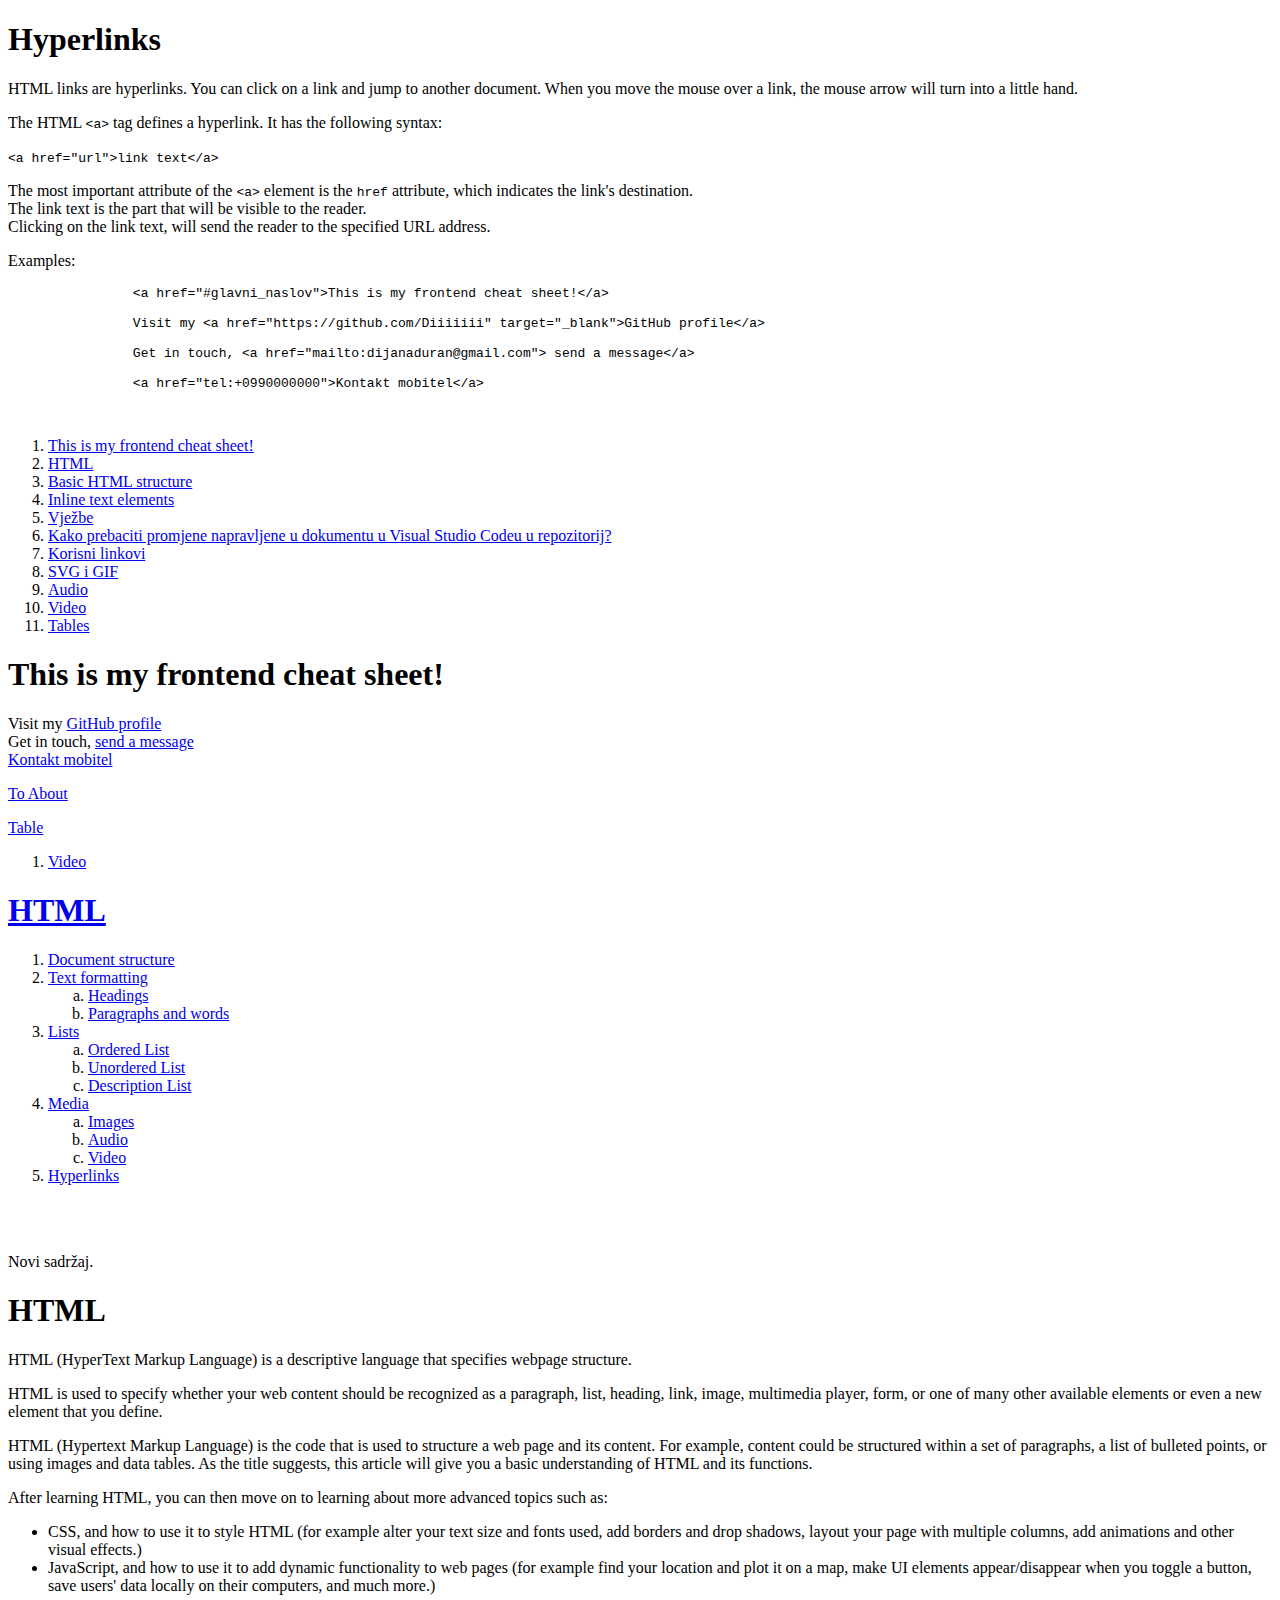
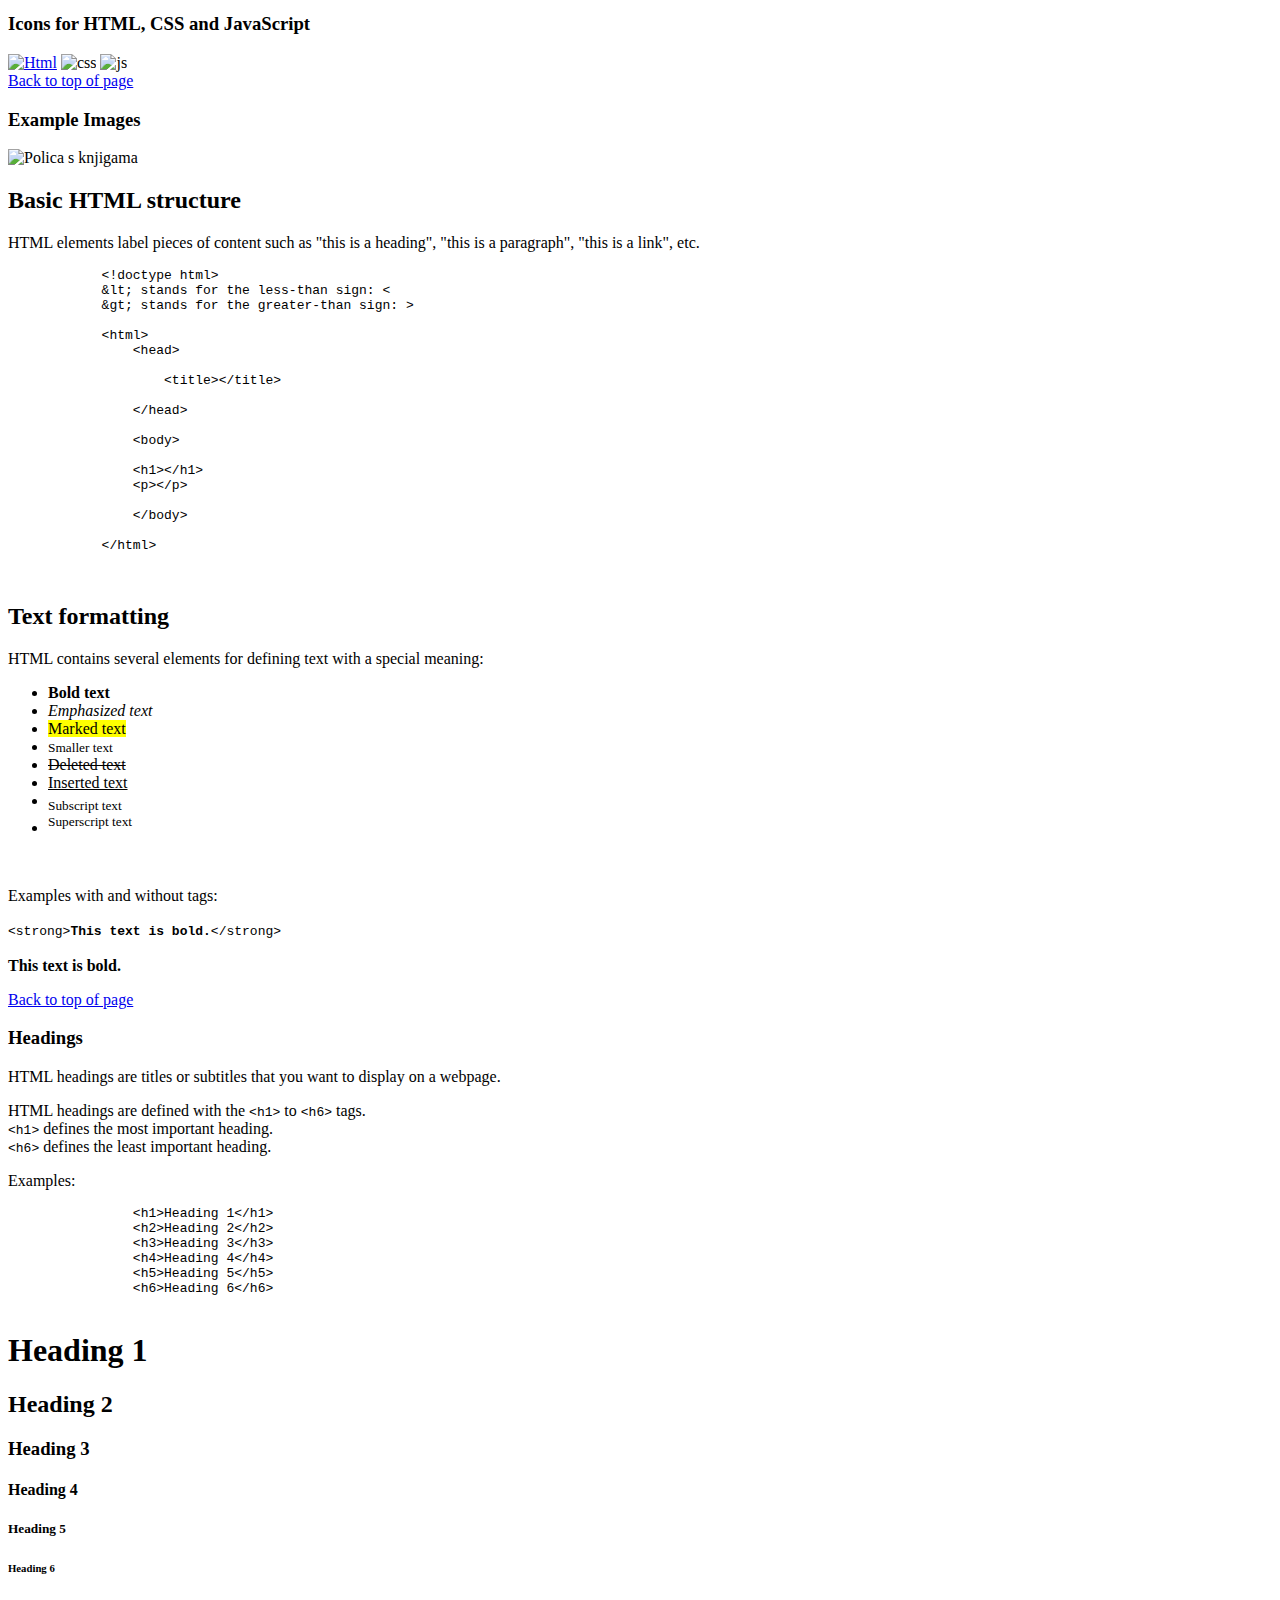
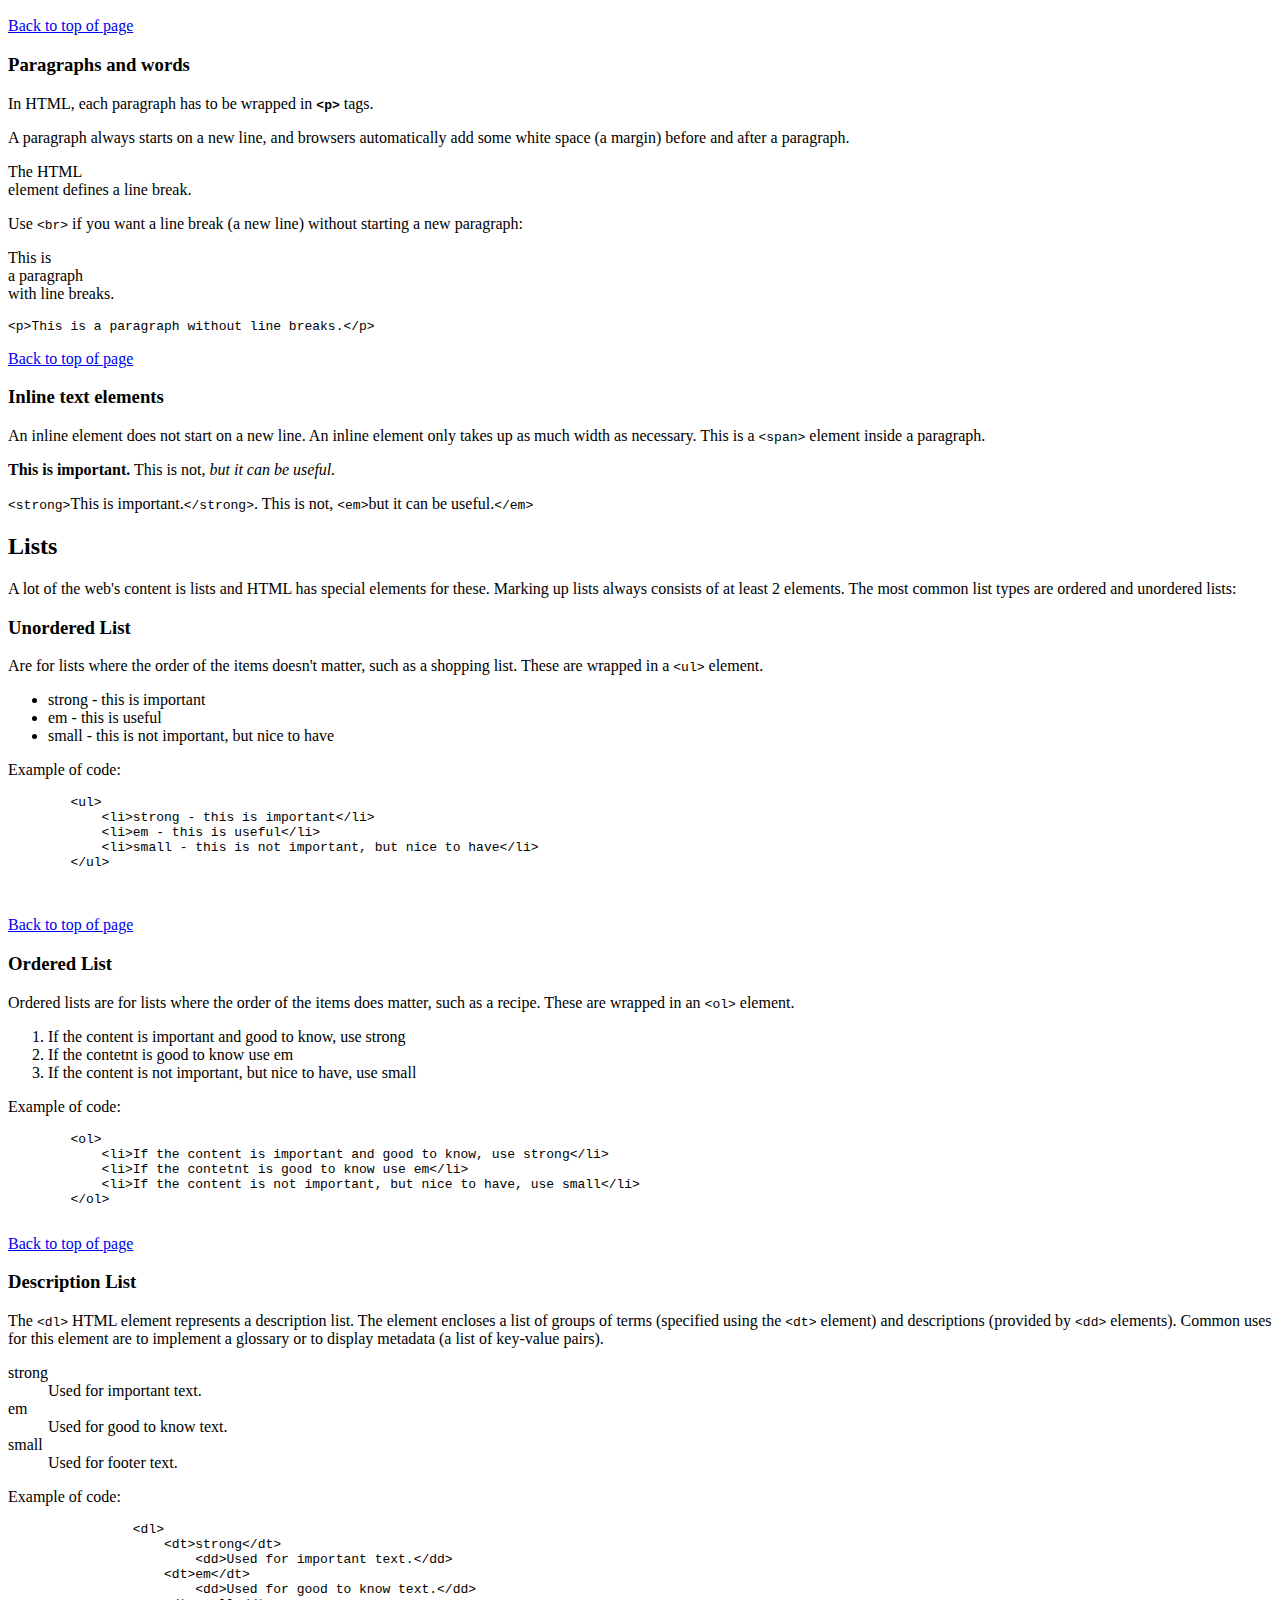
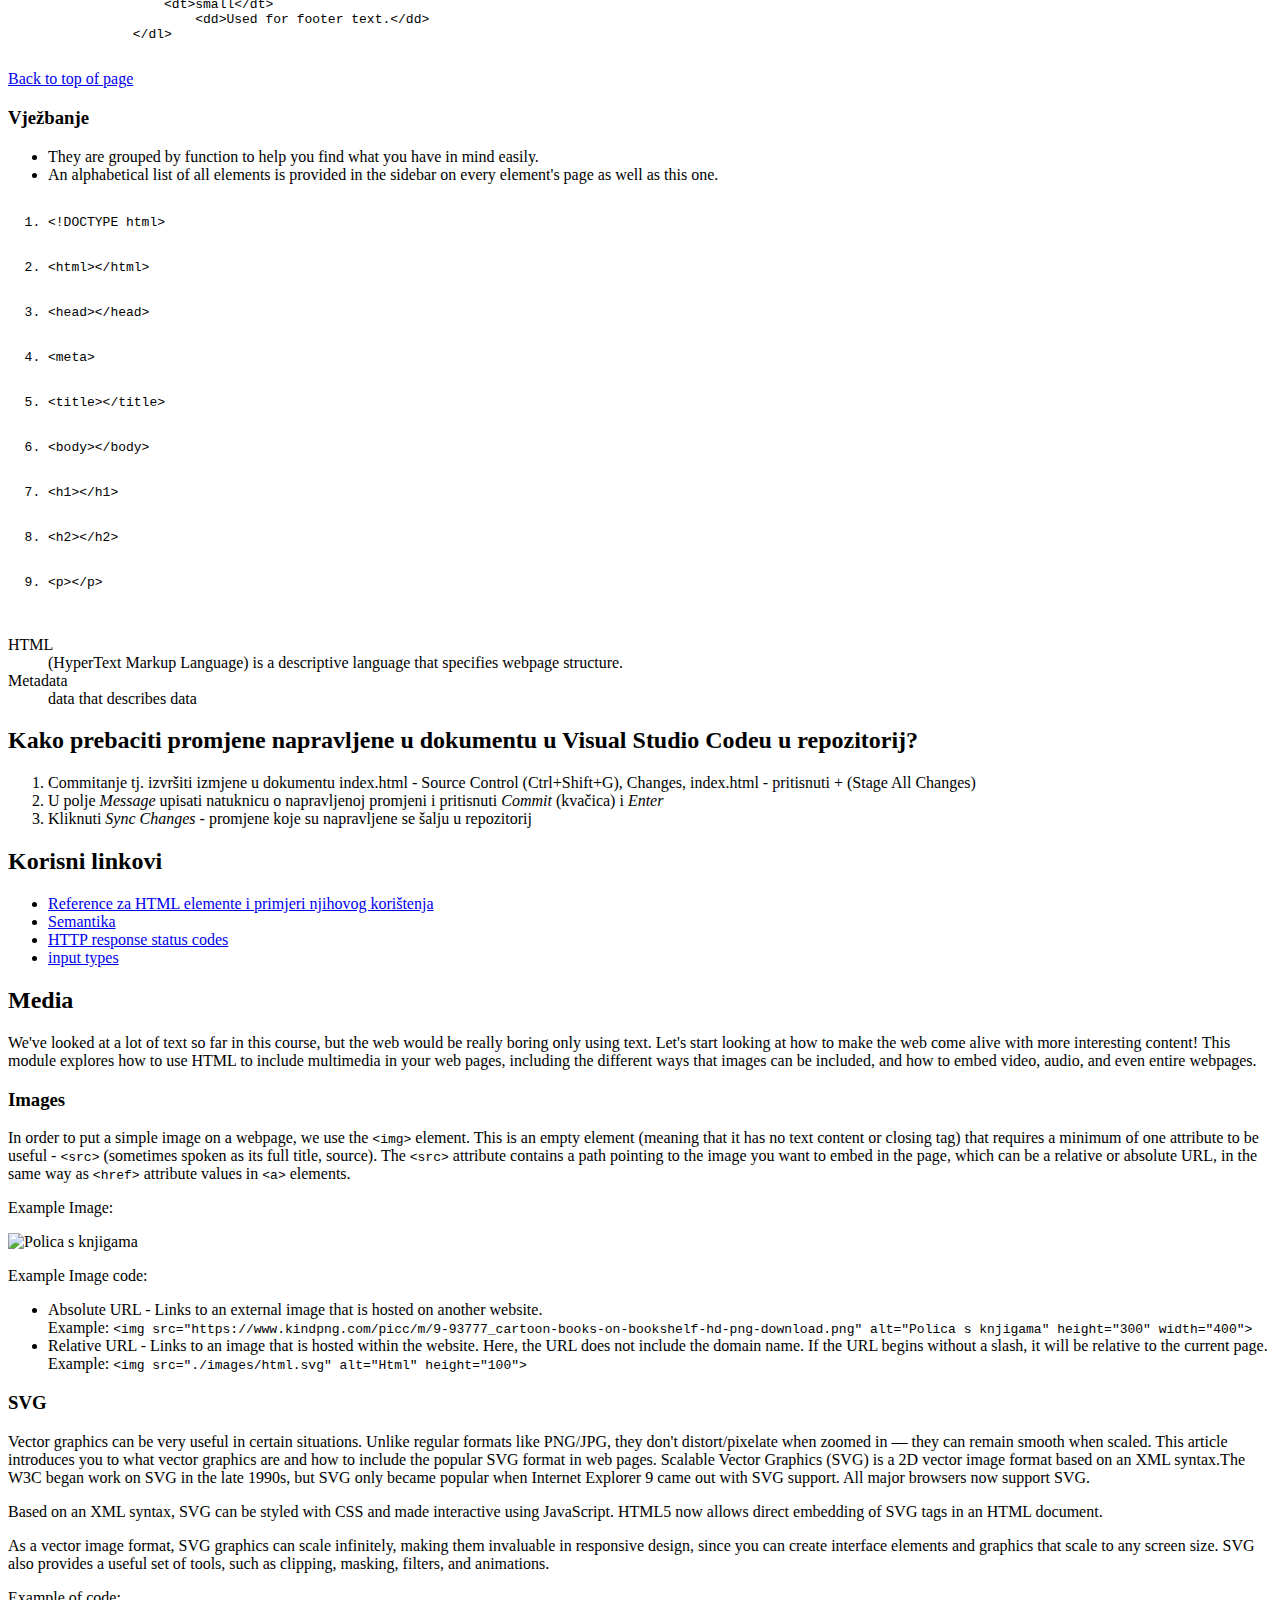
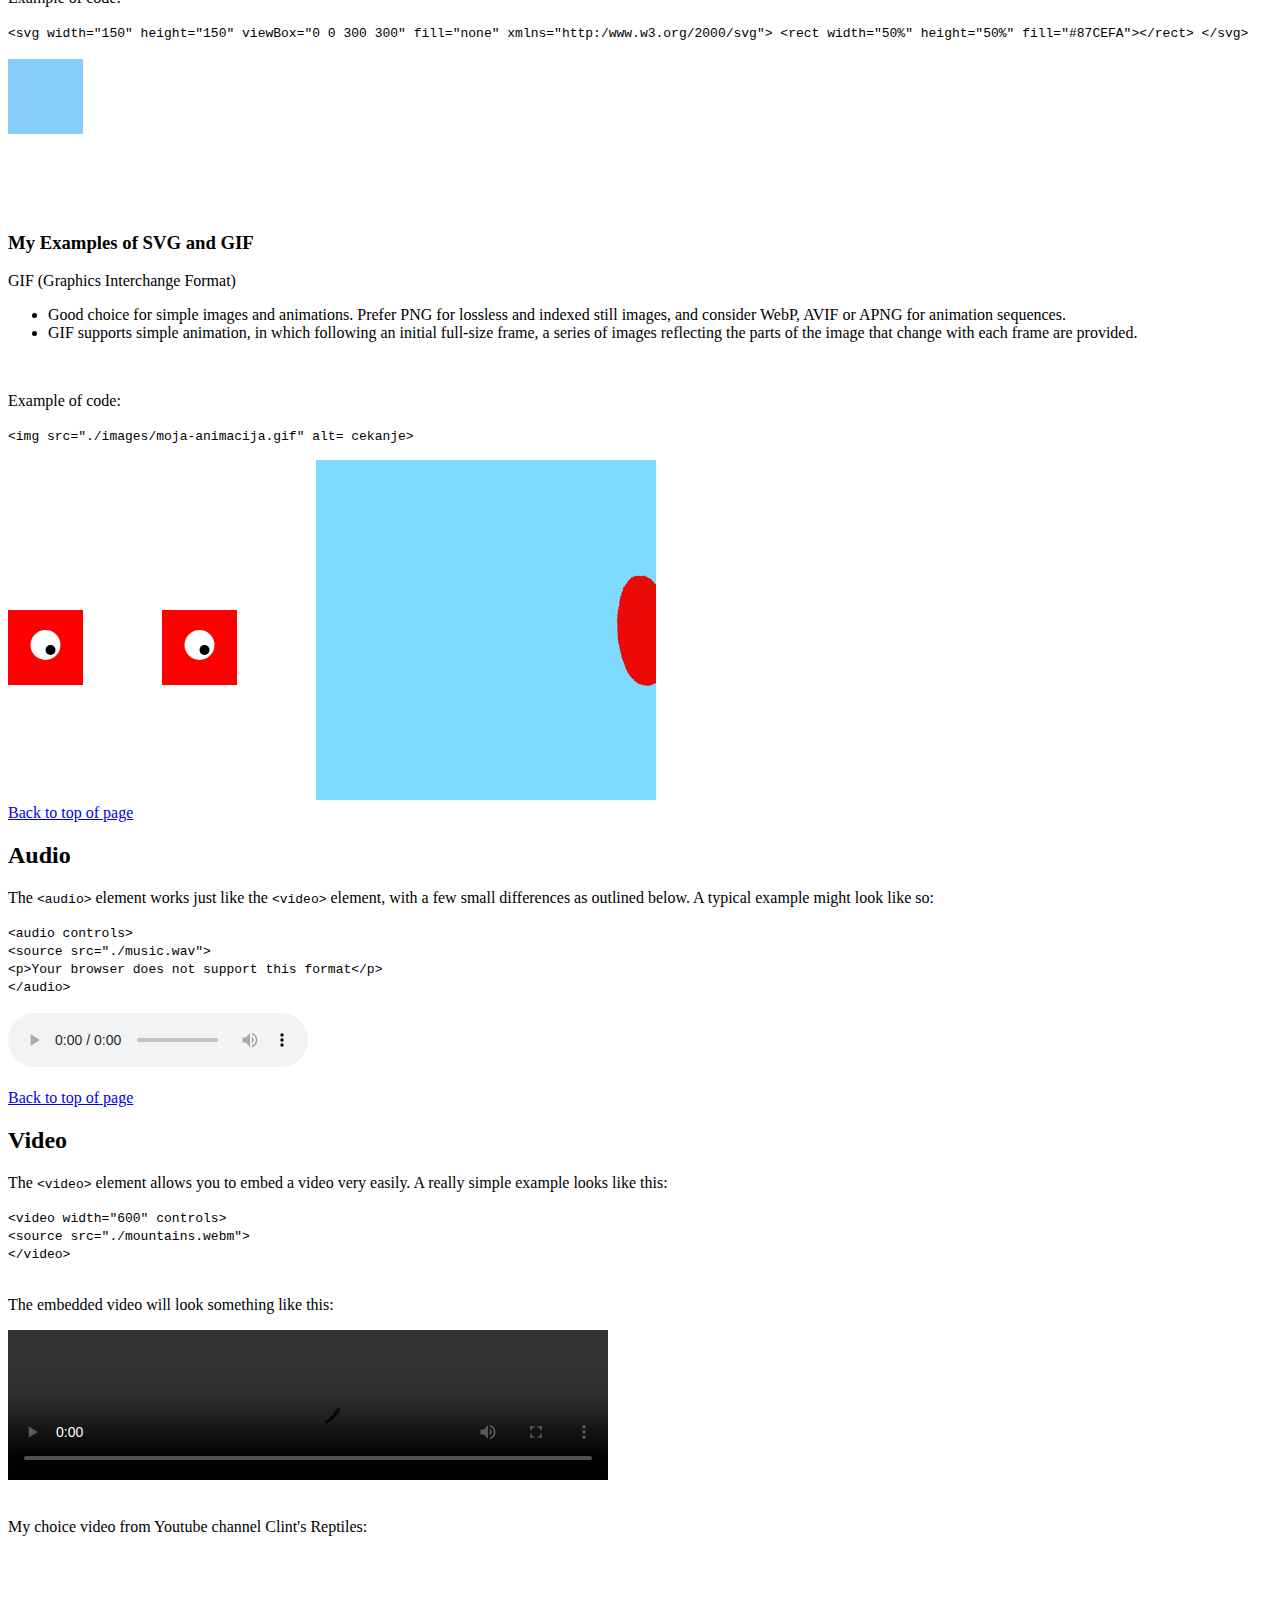
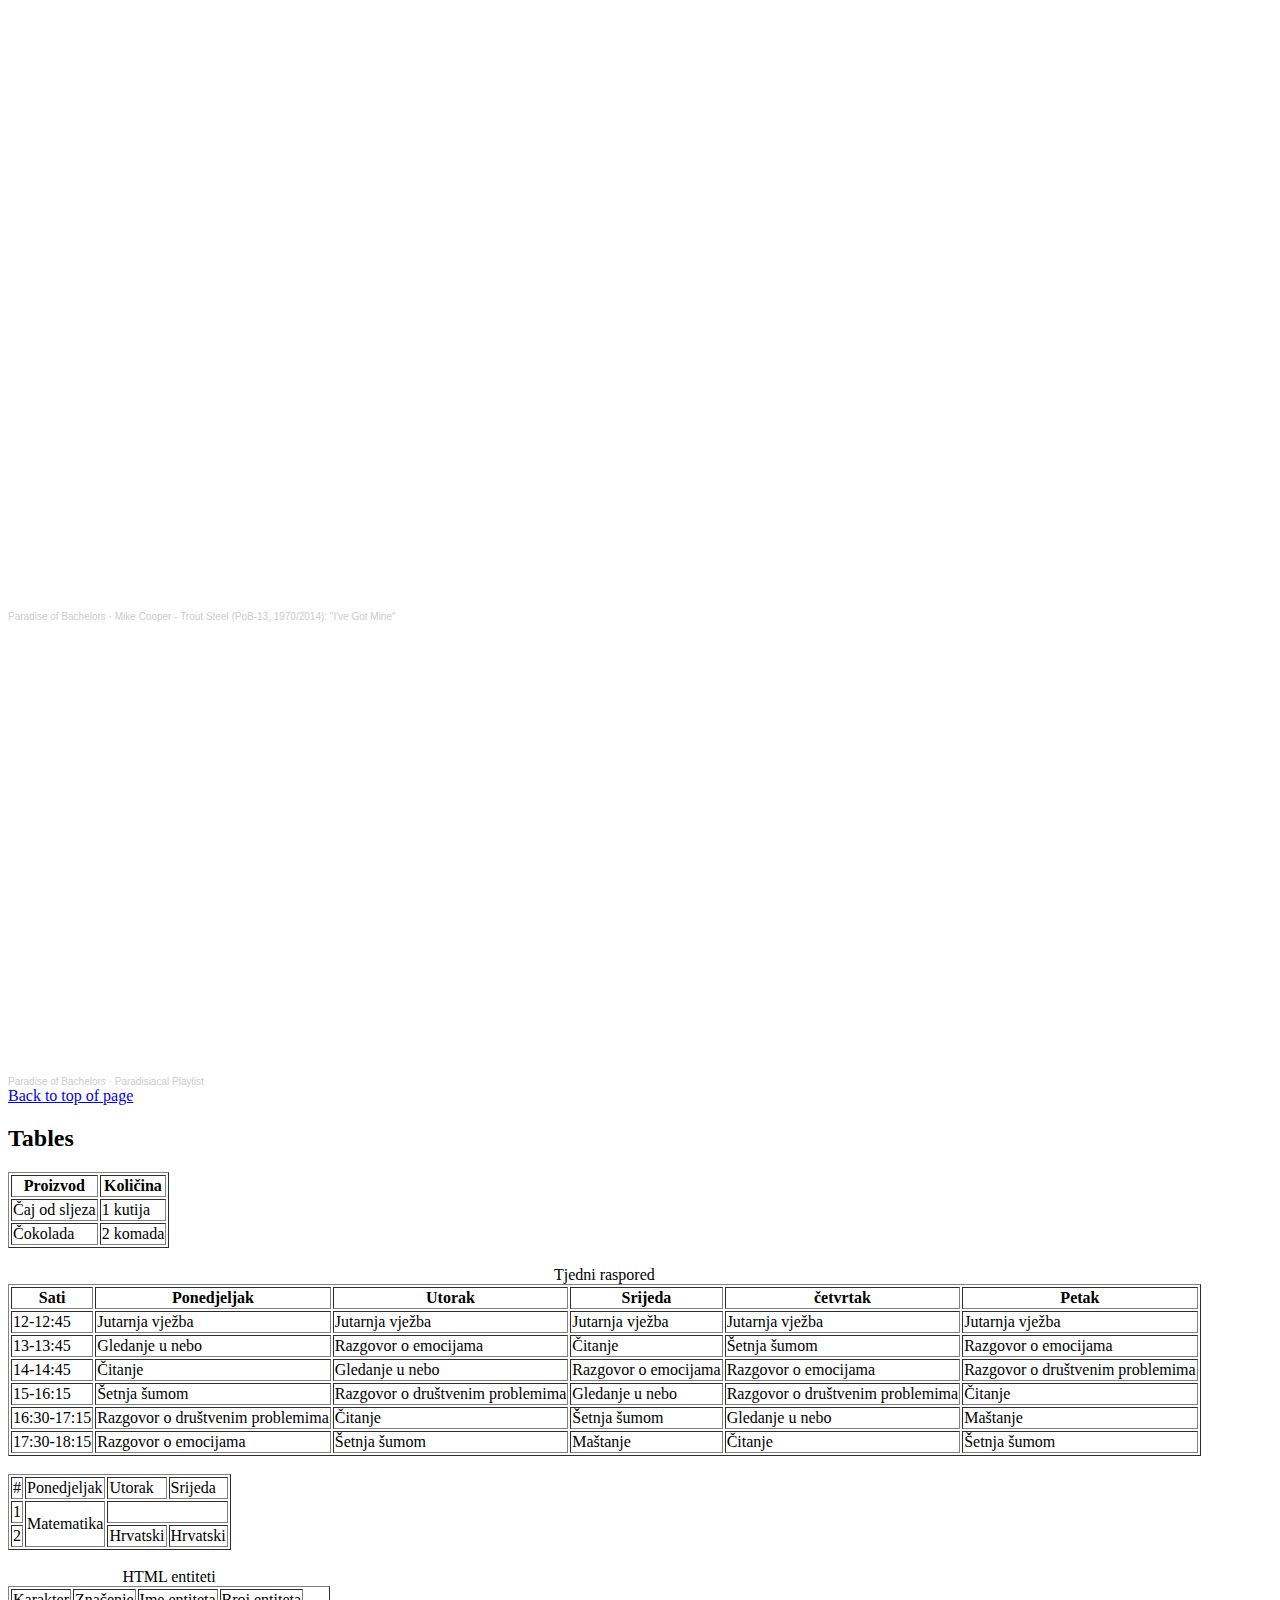
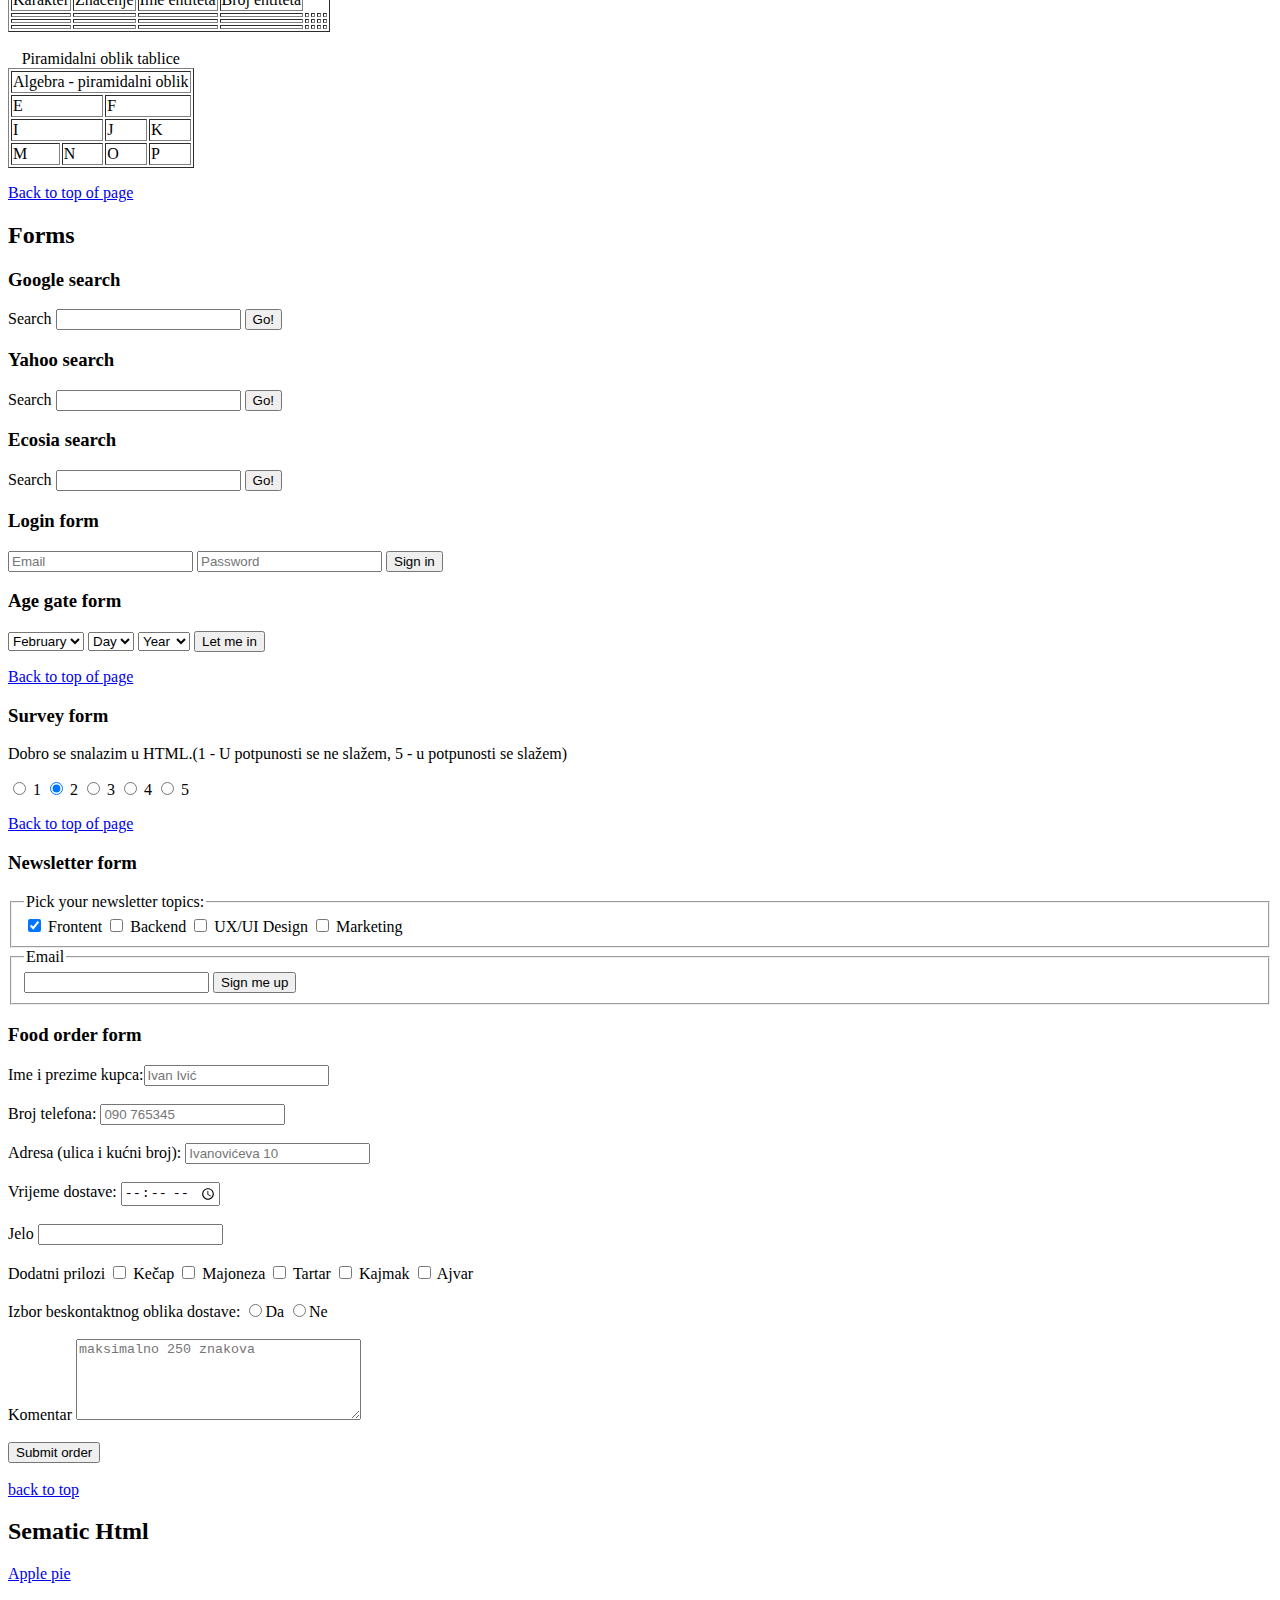
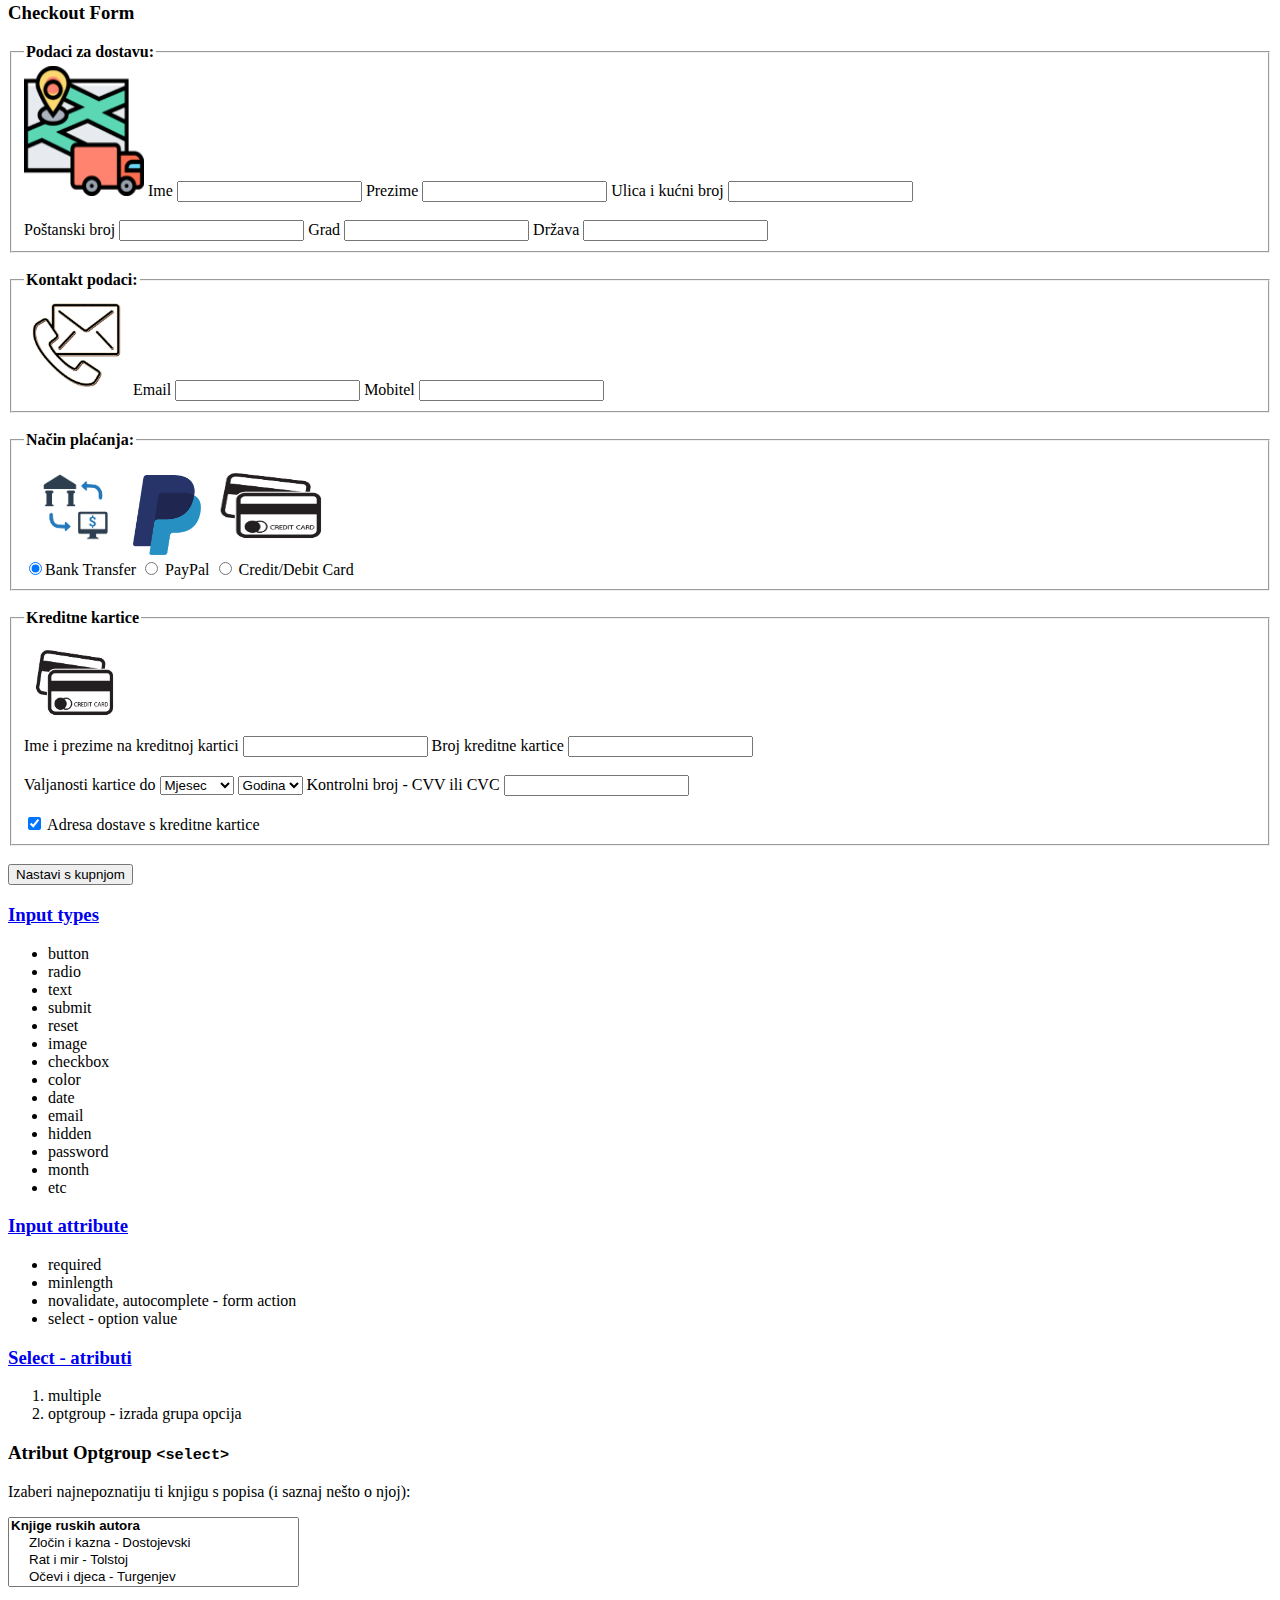
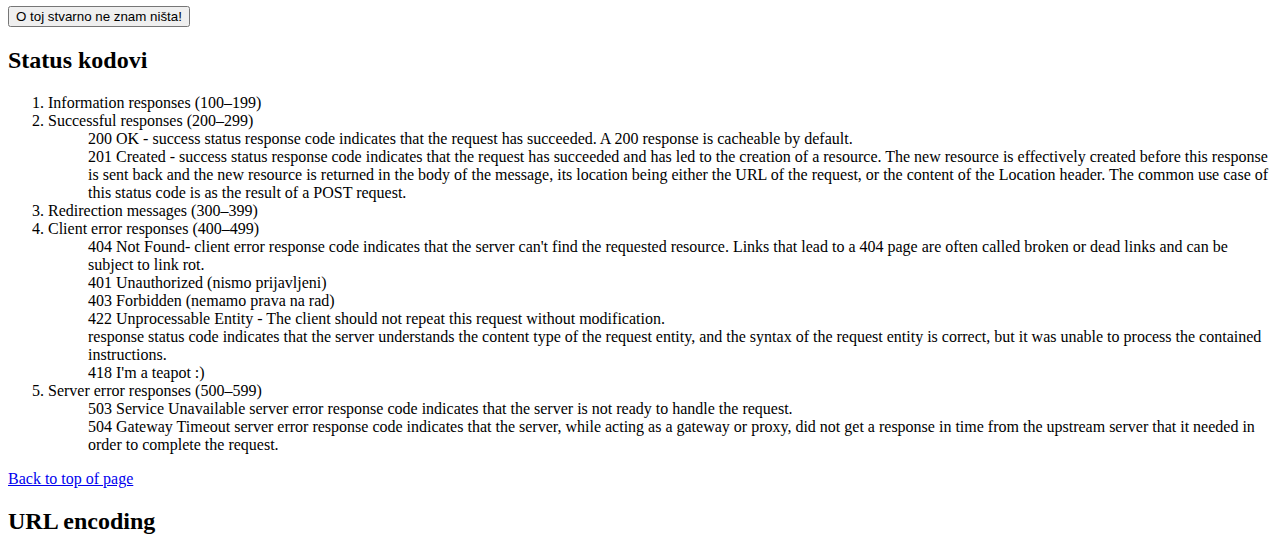
==== index.html @ 34d615ed "isto" ====
<!DOCTYPE html>
<html lang="en">
    <head>
        <title>Frontend</title>
        <meta charset="utf-8">
        <meta name= "author" content="Dijana Đuran">
        <meta name="description" content="O frontendu">
        <meta name="viewport" content="width=device, initial-scale=1.0">
    </head>
    <body>
        <h1 id ="hyperlinks">Hyperlinks</h1>
            <p>HTML links are hyperlinks. You can click on a link and jump to another document. When you move the mouse over a link, the mouse arrow will turn into a little hand.</p>
            <p>The HTML <code>&lt;a&gt;</code> tag defines a hyperlink. It has the following syntax:</p>
            <code>&lt;a href="url"&gt;link text&lt;/a&gt;</code> <br>
            <p>The most important attribute of the <code>&lt;a&gt;</code> element is the <code>href</code> attribute, which indicates the link's destination.
                <br>
                The link text is the part that will be visible to the reader.
                <br>
                Clicking on the link text, will send the reader to the specified URL address.</p>
            <p>Examples:</p>
             <pre>
                <code>&lt;a href="#glavni_naslov"&gt;This is my frontend cheat sheet!&lt;/a&gt;</code><br>
                <code>Visit my &lt;a href="https://github.com/Diiiiiii" target="_blank">GitHub profile&lt;/a&gt;</code><br> 
                <code>Get in touch, &lt;a href="mailto:dijanaduran@gmail.com"&gt; send a message&lt;/a&gt;</code><br>
                <code>&lt;a href="tel:+0990000000"&gt;Kontakt mobitel&lt;/a&gt;</code>
                
             </pre>
            <ol>
                <li><a href="#glavni_naslov">This is my frontend cheat sheet!</a></li> 
                <li><a href="#html">HTML</a></li>
                <li><a href="#struktura">Basic HTML structure</a></li>
                <li><a href="#elementi">Inline text elements</a></li>
                <li><a href="#vjezbanje">Vježbe</a></li>
                <li><a href="#prebacivanje">Kako prebaciti promjene napravljene u dokumentu u Visual Studio Codeu u repozitorij?</a></li>
                <li><a href="#linkovi">Korisni linkovi</a></li>
                <li><a href="#svg">SVG i GIF</a></li>
                <li><a href="#audio">Audio</a></li>
                <li><a href="#video">Video</a></li>
                <li><a href="#tabele">Tables</a></li>
            </ol>
        <h1 id="glavni_naslov">This is my <span>frontend cheat sheet!</span></h1>
        <p>Visit my <a href="https://github.com/Diiiiiii" target="_blank">GitHub profile</a><br>
        Get in touch, <a href="mailto:dijanaduran@gmail.com"> send a message</a><br>
        <a href="tel:+0994992272">Kontakt mobitel</a></p>


        <p><a href="./about.html">To About</a></p>
        <p><a href="./table.html">Table</a></p>
            <ol>
                <li><a href="#video">Video</a></li>
            </ol>

        <h1><a href="#html">HTML</a></h1>
            <ol>
                <li><a href="#struktura">Document structure</a></li>
                <li><a href="#druga">Text formatting</a></li>
            <ol type="a">
               <li><a href="#treca">Headings</a></li>
               <li><a href="#cetvrta">Paragraphs and words</a></li>
           </ol> 
                <li><a href="#lists">Lists</a></li>
           <ol type="a">
               <li><a href="#ordered">Ordered List</a></li>
               <li><a href="#unordered">Unordered List</a></li>
               <li><a href="#description">Description List</a></li>
           </ol>
            <li><a href="#media">Media</a></li>
                <ol type="a">
               <li><a href="#images">Images</a></li>
               <li><a href="#audio">Audio</a></li>
               <li><a href="#video">Video</a></li>
                </ol>
            <li><a href="#hyperlinks">Hyperlinks</a></li>
       </ol>
        <br><br>
        <p>Novi sadržaj.</p>
        <h1 id="html">HTML</h1>
        <p>HTML (HyperText Markup Language) is a descriptive language that specifies webpage structure.</p>
        <p>HTML is used to specify whether your web content should be recognized as a paragraph, list, heading, link, image, multimedia player, form, or one of many other available elements or even a new element that you define.</p>
        <p>HTML (Hypertext Markup Language) is the code that is used to structure a web page and its content. For example, content could be structured within a set of paragraphs, a list of bulleted points, or using images and data tables. As the title suggests, this article will give you a basic understanding of HTML and its functions.</p>
        <p>After learning HTML, you can then move on to learning about more advanced topics such as:</p>
                <ul>
                    <li>CSS, and how to use it to style HTML (for example alter your text size and fonts used, add borders and drop shadows, layout your page with multiple columns, add animations and other visual effects.)
                    </li>
                    <li>JavaScript, and how to use it to add dynamic functionality to web pages (for example find your location and plot it on a map, make UI elements appear/disappear when you toggle a button, save users' data locally on their computers, and much more.)</li>
                </ul>
        <h3>Icons for HTML, CSS and JavaScript</h2>
        <a href="https://validator.w3.org/" target="_blank"><img src="./images/html.svg" alt="Html" height="100"></a>
        <img src="./images/css3-icon-28.jpg" alt="css" height="100">
        <img src="./images/js-logo.png" alt="js" height="100"><br>


        <a href="#">Back to top of page</a>
        <br>
        <h3>Example Images</h4>
        <img src="https://www.kindpng.com/picc/m/9-93777_cartoon-books-on-bookshelf-hd-png-download.png" alt="Polica s knjigama" height="300" width="400">

 


        <h2 id="struktura">Basic HTML structure</h2>

        <p>HTML elements label pieces of content such as "this is a heading", "this is a paragraph", "this is a link", etc.</p>
        
        <pre>
            &lt;!doctype html&gt;
            &amp;lt; stands for the less-than sign: <code>&lt;</code>
            &amp;gt; stands for the greater-than sign: <code>&gt;</code>
           
            &lt;html&gt;
                &lt;head&gt;
          
                    &lt;title&gt;&lt;/title&gt;

                &lt;/head&gt;
            
                &lt;body&gt;

                &lt;h1&gt;&lt;/h1&gt;
                &lt;p&gt;&lt;/p&gt;

                &lt;/body&gt;

            &lt;/html&gt;
              
        </pre>

        <h2 id ="druga">Text formatting</h2>
        <p>HTML contains several elements for defining text with a special meaning:
            <ul> 
                
                <li><strong>Bold text</strong></li>
                <li><em>Emphasized text</em></li>
                <li><mark>Marked text</mark></li> 
                <li><small>Smaller text</li></small></li> 
                <li><del>Deleted text</del></li>
                <li><ins>Inserted text</ins></li> 
                <li><sub>Subscript text</sub></li>
                <li><sup>Superscript text</sup></li>
            </ul>
            <br>
            
            <p>Examples with and without tags:</p>
            <code>&lt;strong&gt;<strong>This text is bold.</strong>&lt;/strong&gt;</code><br><br>   
            <strong>This text is bold.</strong>
    </p>
            <a href="#">Back to top of page</a>

            <h3 id ="treca">Headings</h3>
                <p>HTML headings are titles or subtitles that you want to display on a webpage.</p>
                HTML headings are defined with the <code>&lt;h1&gt;</code> to <code>&lt;h6&gt;</code> tags.<br>
                <code>&lt;h1&gt;</code>  defines the most important heading. <br>
                <code>&lt;h6&gt;</code> defines the least important heading.

                <p>Examples:
            <pre>
                <code>&lt;h1&gt;Heading 1&lt;/h1&gt;</code>
                <code>&lt;h2&gt;Heading 2&lt;/h2&gt;</code>
                <code>&lt;h3&gt;Heading 3&lt;/h3&gt;</code>
                <code>&lt;h4&gt;Heading 4&lt;/h4&gt;</code>
                <code>&lt;h5&gt;Heading 5&lt;/h5&gt;</code>
                <code>&lt;h6&gt;Heading 6&lt;/h6&gt;</code>
            </pre>
            <h1>Heading 1</h1>
            <h2>Heading 2</h2>
            <h3>Heading 3</h3>
            <h4>Heading 4</h4>
            <h5>Heading 5</h5>
            <h6>Heading 6</h6>
            </p> <br>  
            <a href="#">Back to top of page</a>

            <h3 id="cetvrta">Paragraphs and words</h3>
                <p>In HTML, each paragraph has to be wrapped in <strong><code>&lt;p&gt;</code></strong> tags.</p>
                <p>A paragraph always starts on a new line, and browsers automatically add some white space (a margin) before and after a paragraph.</p>
                <p>The HTML <br> element defines a line break.</p>
                <p>Use <code>&lt;br&gt;</code> if you want a line break (a new line) without starting a new paragraph:</p>
                    <p>This is<br>a paragraph<br>with line breaks.</p>

                    <pre>&lt;p&gt;This is a paragraph without line breaks.&lt;/p&gt; </pre></p>
                </p>


                    <a href="#">Back to top of page</a>

                    
          
      <h3 id ="elementi">Inline text elements</h2> 
        <p>An inline element does not start on a new line. An inline element only takes up as much width as necessary.
            
            This is a <code>&lt;span&gt;</code> element inside a paragraph.</p>
       
            <p><strong>This is important.</strong> This is not, <em>but it can be useful.</em></p>

            <p><code>&lt;strong&gt;</code>This is important.<code>&lt;/strong&gt;</code>. This is not, <code>&lt;em&gt;</code>but it can be useful.<code>&lt;/em&gt;</code></p>

        <h2 id="lists">Lists</h2>

             <p>A lot of the web's content is lists and HTML has special elements for these. Marking up lists always consists of at least 2 elements. The most common list types are ordered and unordered lists:</p> 

            <h3 id ="unordered">Unordered List</h3>
                <p>Are for lists where the order of the items doesn't matter, such as a shopping list. These are wrapped in a <code>&lt;ul&gt;</code> element.</p>      
        <ul>
            <li>strong - this is important</li>
            <li>em - this is useful</li>
            <li>small - this is not important, but nice to have</li>
        </ul>
        <p>Example of code:</p>
        <code>
        <pre>
        &lt;ul&gt;
            &lt;li&gt;strong - this is important&lt;/li&gt;
            &lt;li&gt;em - this is useful&lt;/li&gt;
            &lt;li&gt;small - this is not important, but nice to have&lt;/li&gt;
        &lt;/ul&gt;
        </pre>
        </code>
        <br>
        <a href="#">Back to top of page</a>
    <br>

    <h3 id="ordered">Ordered List</h3>
    <p>Ordered lists are for lists where the order of the items does matter, such as a recipe. These are wrapped in an <code>&lt;ol&gt;</code> element.</p>
        <ol>
            <li>If the content is important and good to know, use strong</li>
            <li>If the contetnt is good to know use em</li>
            <li>If the content is not important, but nice to have, use small</li>
        </ol>

        <p>Example of code:</p>
        <code>
        <pre>
        &lt;ol&gt;
            &lt;li&gt;If the content is important and good to know, use strong&lt;/li&gt;
            &lt;li&gt;If the contetnt is good to know use em&lt;/li&gt;
            &lt;li&gt;If the content is not important, but nice to have, use small&lt;/li&gt;
        &lt;/ol&gt;
        </pre>
        </code>
        
        <a href="#">Back to top of page</a>
<br>
    <h3 id="description">Description List</h3>
    <p>The <code>&lt;dl&gt;</code> HTML element represents a description list. The element encloses a list of groups of terms (specified using the <code>&lt;dt&gt;</code> element) and descriptions (provided by <code>&lt;dd&gt;</code> elements). Common uses for this element are to implement a glossary or to display metadata (a list of key-value pairs).</p>
        <dl>
            <dt>strong</dt>
            <dd>Used for important text.</dd>
            <dt>em</dt>
            <dd>Used for good to know text.</dd>
            <dt>small</dt>
            <dd>Used for footer text.</dd>
        </dl>

        <p>Example of code:</p>
        <code>
            <pre>
                &lt;dl&gt;
                    &lt;dt&gt;strong&lt;/dt&gt;
                        &lt;dd&gt;Used for important text.&lt;/dd&gt;
                    &lt;dt&gt;em&lt;/dt&gt;
                        &lt;dd&gt;Used for good to know text.&lt;/dd&gt;
                    &lt;dt&gt;small&lt;/dt&gt;
                        &lt;dd&gt;Used for footer text.&lt;/dd&gt;
                &lt;/dl&gt;  
            </pre>
        </code>
        <a href="#">Back to top of page</a>
        <br>
        
        <h3 id ="vjezbanje">Vježbanje</h3>
        <ul>
            <li>They are grouped by function to help you find what you have in mind easily.</li>
            <li>An alphabetical list of all elements is provided in the sidebar on every element's page as well as this one.</li>
        </ul>
        <ol>
            <pre>
            <li>&lt;!DOCTYPE html&gt;</li>
            <li>&lt;html&gt;&lt;/html&gt;</li> 
            <li>&lt;head&gt;&lt;/head&gt;</li>
            <li>&lt;meta&gt;</li>
            <li>&lt;title&gt;&lt;/title&gt;</li>
            <li>&lt;body&gt;&lt;/body&gt;</li>
            <li>&lt;h1&gt;&lt;/h1&gt;</li> 
            <li>&lt;h2&gt;&lt;/h2&gt;</li>
            <li>&lt;p&gt;&lt;/p&gt;</li>
            </pre>
        </ol>
        <dl>
            <dt>HTML</dt>
            <dd>(HyperText Markup Language) is a descriptive language that specifies webpage structure.</dd>
            <dt>Metadata</dt>
            <dd>data that describes data</dd>
        </dl>
        <h2 id ="prebacivanje">Kako prebaciti promjene napravljene u dokumentu u Visual Studio Codeu u repozitorij?</h2>
        <ol>
            <li>Commitanje tj. izvršiti izmjene u dokumentu index.html - Source Control (Ctrl+Shift+G), Changes, index.html - pritisnuti + (Stage All Changes) </li>
            <li>U polje <em>Message</em> upisati natuknicu o napravljenoj promjeni i pritisnuti <em>Commit</em> (kvačica) i <em>Enter</em></li>
            <li>Kliknuti <em>Sync Changes</em> - promjene koje su napravljene se šalju u repozitorij</li>
        </ol>
        <h2 id ="linkovi">Korisni linkovi</h2>
        <ul>
            <li><a href= "https://developer.mozilla.org/en-US/docs/Web/HTML/Element">Reference za HTML elemente i primjeri njihovog korištenja</a> </li>
            <li><a href="https://www.w3.org/TR/wai-aria-practices/">Semantika</a></li>
            <li><a href="https://developer.mozilla.org/en-US/docs/Web/HTTP/Status">HTTP response status codes</a></li>
            <li><a href="https://developer.mozilla.org/en-US/docs/Web/HTML/Element/input/button">input types</a></li>
        </ul>

        <h2 id ="media">Media</h1>
            <p>We've looked at a lot of text so far in this course, but the web would be really boring only using text. Let's start looking at how to make the web come alive with more interesting content! This module explores how to use HTML to include multimedia in your web pages, including the different ways that images can be included, and how to embed video, audio, and even entire webpages.</p>

        <h3 id ="images">Images</h3>
        <p>In order to put a simple image on a webpage, we use the <code>&lt;img&gt;</code> element. This is an empty element (meaning that it has no text content or closing tag) that requires a minimum of one attribute to be useful - <code>&lt;src&gt;</code> (sometimes spoken as its full title, source). The <code>&lt;src&gt;</code> attribute contains a path pointing to the image you want to embed in the page, which can be a relative or absolute URL, in the same way as <code>&lt;href&gt;</code> attribute values in <code>&lt;a&gt;</code> elements.</p>
        

        <p>Example Image:</p>
            
        <img src="https://www.kindpng.com/picc/m/9-93777_cartoon-books-on-bookshelf-hd-png-download.png" alt="Polica s knjigama" height="300" width="400">

        <p>Example Image code:</p>
            <ul>
                <li>Absolute URL - Links to an external image that is hosted on another website.<br>Example: <code>&lt;img src="https://www.kindpng.com/picc/m/9-93777_cartoon-books-on-bookshelf-hd-png-download.png" alt="Polica s knjigama" height="300" width="400"&gt;</code></li>
                <li>Relative URL - Links to an image that is hosted within the website. Here, the URL does not include the domain name. If the URL begins without a slash, it will be relative to the current page.<br>Example: <code>&lt;img src="./images/html.svg" alt="Html" height="100"&gt;</code></li>

            </ul>


        <h3 id ="svg">SVG</h3>
        <p>Vector graphics can be very useful in certain situations. Unlike regular formats like PNG/JPG, they don't distort/pixelate when zoomed in — they can remain smooth when scaled. This article introduces you to what vector graphics are and how to include the popular SVG format in web pages.
        Scalable Vector Graphics (SVG) is a 2D vector image format based on an XML syntax.The W3C began work on SVG in the late 1990s, but SVG only became popular when Internet Explorer 9 came out with SVG support. All major browsers now support SVG.</p>
        <p>Based on an XML syntax, SVG can be styled with CSS and made interactive using JavaScript. HTML5 now allows direct embedding of SVG tags in an HTML document.</p>
        <p>As a vector image format, SVG graphics can scale infinitely, making them invaluable in responsive design, since you can create interface elements and graphics that scale to any screen size. SVG also provides a useful set of tools, such as clipping, masking, filters, and animations.</p>
        <p>Example of code:</p>
        <code>&lt;svg width="150" height="150" viewBox="0 0 300 300" fill="none" xmlns="http:/www.w3.org/2000/svg"&gt;
            &lt;rect width="50%" height="50%" fill="#87CEFA"&gt;&lt;/rect&gt;
            &lt;/svg&gt;</code>
            <br><br>
        <svg width="150" height="150" viewBox="0 0 300 300" fill="none" xmlns="http:/www.w3.org/2000/svg">
            <rect width="50%" height="50%" fill="#87CEFA"></rect>
        </svg>
      
        <h3>My Examples of SVG and GIF</h3>
        <p>GIF (Graphics Interchange Format)
            <ul>
                <li>Good choice for simple images and animations. Prefer PNG for lossless and indexed still images, and consider WebP, AVIF or APNG for animation sequences.</li>
                <li>GIF supports simple animation, in which following an initial full-size frame, a series of images reflecting the parts of the image that change with each frame are provided.</li>
            </ul>
            <br>
            <p>Example of code:</p> 
            <code>&lt;img src="./images/moja-animacija.gif" alt= cekanje&gt;</code>
        </p>
       
       <!-- <h3 id= vjezbanje2>Vježbe  GIF i SVG</h3> -->
        
        <svg width="150" height="230" viewBox="0 0 300 300" fill="none" xmlns="http:/www.w3.org/2000/svg">
            <rect width="50%" height="50%" fill="red"></rect>
            <circle cx="75" cy="70" r="30" fill="white"></circle>
            <circle cx="85" cy="80" r="10" fill="black"></circle>    
        </svg>
       
        <svg width="150" height="230" viewBox="0 0 300 300" fill="none" xmlns="http:/www.w3.org/2000/svg">
            <rect width="50%" height="50%" fill="red"></rect>
            <circle cx="75" cy="70" r="30" fill="white"></circle>
            <circle cx="85" cy="80" r="10" fill="black"></circle>
           
        </svg>
        <img src="./images/moja-animacija.gif" alt= cekanje>
        <br>
        <a href="#">Back to top of page</a>

        <h2 id = "audio" >Audio</h2>
        <p>The <code>&lt;audio&gt;</code> element works just like the <code>&lt;video&gt;</code> element, with a few small differences as outlined below. A typical example might look like so:</p>
        
        <code>&lt;audio controls&gt;<br>
            &lt;source src="./music.wav"&gt;<br>
            &lt;p&gt;Your browser does not support this format&lt;/p&gt;
        <br>&lt;/audio&gt;</code>
            <br><br>
            <audio controls>
            <source src="./music.wav">
            <p>Your browser does not support this format</p>
        </audio><br><br>
        <a href="#">Back to top of page</a>
        <h2 id="video">Video</h2>
        <p>The <code>&lt;video&gt;</code> element allows you to embed a video very easily. A really simple example looks like this:</p>
        <code>
            &lt;video width="600" controls&gt;<br>
                &ltsource src="./mountains.webm"&gt;<br>
            &lt;/video&gt; <br>
        </code>
        <br>
        <p>The embedded video will look something like this:</p>
        <video width="600" controls>
            <source src="./mountains.webm">
        </video><br><br>
        <p>My choice video from Youtube channel Clint's Reptiles:</p>
       
        <div><iframe width="600" height="315" src="https://www.youtube.com/embed/p2-foCd0k2o" title="YouTube video player" frameborder="0" allow="accelerometer; autoplay; clipboard-write; encrypted-media; gyroscope; picture-in-picture" allowfullscreen></iframe></div><br><br>
        <div><iframe width="600" height="300" scrolling="no" frameborder="no" allow="autoplay" src="https://w.soundcloud.com/player/?url=https%3A//api.soundcloud.com/tracks/136863097&color=%23ff5500&auto_play=false&hide_related=false&show_comments=true&show_user=true&show_reposts=false&show_teaser=true&visual=true"></iframe><div style="font-size: 10px; color: #cccccc;line-break: anywhere;word-break: normal;overflow: hidden;white-space: nowrap;text-overflow: ellipsis; font-family: Interstate,Lucida Grande,Lucida Sans Unicode,Lucida Sans,Garuda,Verdana,Tahoma,sans-serif;font-weight: 100;"><a href="https://soundcloud.com/paradise-of-bachelors" title="Paradise of Bachelors" target="_blank" style="color: #cccccc; text-decoration: none;">Paradise of Bachelors</a> · <a href="https://soundcloud.com/paradise-of-bachelors/ive-got-mine" title="Mike Cooper - Trout Steel (PoB-13, 1970/2014): &quot;I&#x27;ve Got Mine&quot;" target="_blank" style="color: #cccccc; text-decoration: none;">Mike Cooper - Trout Steel (PoB-13, 1970/2014): &quot;I&#x27;ve Got Mine&quot;</a></div>
        <iframe width="100%" height="450" scrolling="no" frameborder="no" allow="autoplay" src="https://w.soundcloud.com/player/?url=https%3A//api.soundcloud.com/playlists/3059653&color=%23c5edd3&auto_play=false&hide_related=false&show_comments=true&show_user=true&show_reposts=false&show_teaser=true"></iframe><div style="font-size: 10px; color: #cccccc;line-break: anywhere;word-break: normal;overflow: hidden;white-space: nowrap;text-overflow: ellipsis; font-family: Interstate,Lucida Grande,Lucida Sans Unicode,Lucida Sans,Garuda,Verdana,Tahoma,sans-serif;font-weight: 100;"><a href="https://soundcloud.com/paradise-of-bachelors" title="Paradise of Bachelors" target="_blank" style="color: #cccccc; text-decoration: none;">Paradise of Bachelors</a> · <a href="https://soundcloud.com/paradise-of-bachelors/sets/playlist-1" title="Paradisiacal Playlist" target="_blank" style="color: #cccccc; text-decoration: none;">Paradisiacal Playlist</a></div>
        <a href="#">Back to top of page</a>
        <h2 id="tabele">Tables</h2>
        <table border="1">
            <thead>
            <tr>
                <th>Proizvod</th>
                <th>Količina</th>
            </tr>
            </thead>
            <tbody>
            <tr>
                <td>Čaj od sljeza</td>
                <td>1 kutija</td>
            </tr>
            <tr>
                <td>Čokolada</td>
                <td>2 komada</td>
            </tr>
            </tbody>
        </table><br>

        <table border="1">
            <caption>Tjedni raspored</caption>
            <thead>
            <tr>
                <th>Sati</th>
                <th>Ponedjeljak</th>
                <th>Utorak</th>
                <th>Srijeda</th>
                <th>četvrtak</th>
                <th>Petak</th>
            </tr>
            </thead>
            <tbody>
            <tr>
                <td>12-12:45</td>
                <td>Jutarnja vježba</td>
                <td>Jutarnja vježba</td>
                <td>Jutarnja vježba</td>
                <td>Jutarnja vježba</td>
                <td>Jutarnja vježba</td>
            </tr>
            <tr>
                <td>13-13:45</td>
                <td>Gledanje u nebo</td>
                <td>Razgovor o emocijama</td>
                <td>Čitanje</td>
                <td>Šetnja šumom</td>
                <td>Razgovor o emocijama</td>   
            </tr>
            <tr>
                <td>14-14:45</td>
                <td>Čitanje</td>
                <td>Gledanje u nebo</td>
                <td>Razgovor o emocijama</td>
                <td>Razgovor o emocijama</td>
                <td>Razgovor o društvenim problemima</td>
                
            </tr>
            <tr>
                <td>15-16:15</td>
                
                <td>Šetnja šumom</td>
                <td>Razgovor o društvenim problemima</td>
                <td>Gledanje u nebo</td>
                <td>Razgovor o društvenim problemima</td>
                <td>Čitanje</td>
                
            </tr>
            <tr>
                <td>16:30-17:15</td>
                <td>Razgovor o društvenim problemima</td>
                <td>Čitanje</td>
                <td>Šetnja šumom</td>
                <td>Gledanje u nebo</td>
                <td>Maštanje</td>

            </tr>
            <tr>
                <td>17:30-18:15</td>          
                <td>Razgovor o emocijama</td>
                <td>Šetnja šumom</td>
                <td>Maštanje</td>
                <td>Čitanje</td>
                <td>Šetnja šumom</td>
                
            </tr>
            </tbody>
        </table>
        <br>
        <table border="1">
            <tr>
                <td>#</td>
                <td>Ponedjeljak</td>
                <td>Utorak</td>
                <td>Srijeda</td>
            </tr>
            <tr>
                <td>1</td>
                <td rowspan="2">Matematika</td>
                <td colspan="2"></td>
                
            </tr>
            <tr>
                <td>2</td>
                <td>Hrvatski</td>
                <td>Hrvatski</td>
                
            </tr>
        </table>
        <br>
        <table border="1">
            <caption>HTML entiteti</caption>
            <tr>
                <td>Karakter</td>
                <td>Značenje</td>
                <td>Ime entiteta</td>
                <td>Broj entiteta</td>
                
            </tr>
            <tr>
                <td></td>
                <td></td>
                <td></td>
                <td></td>
                <td></td>
                <td></td>
                <td></td>
                <td></td>
            </tr>
            <tr>
                <td></td>
                <td></td>
                <td></td>
                <td></td>
                <td></td>
                <td></td>
                <td></td>
                <td></td>
            </tr>
            <tr>
                <td></td>
                <td></td>
                <td></td>
                <td></td>
                <td></td>
                <td></td>
                <td></td>
                <td></td>
            </tr>
        </table>

        <br>
        <table border="1">
            <caption>Piramidalni oblik tablice</caption>
            <tr>
                <td colspan="4">Algebra - piramidalni oblik</td>
        <!--    <td colspan="4">B</td> -->
        <!--    <td colspan="4">C</td> -->
        <!--    <td colspan="4">D</td> -->
            </tr>
            <tr>
                <td colspan = "2">E</td>
                <td colspan = "2">F </td>
<!--                <td colspan = "2">G</td> -->
<!--               <td colspan = "2">H</td> -->
            </tr>
            <tr>
                <td colspan="2">I</td>
                <td colspan="1.3">J</td>
                <td colspan="1.3">K</td>
<!--            <td colspan="1.3">L</td> -->
            </tr>
            <tr>
                <td colspan="1">M</td>
                <td colspan="1">N</td>
                <td colspan="1">O</td>
                <td colspan="1">P</td>
            </tr>
        </table>
        <p><a href="#">Back to top of page</a></p>
        <h2>Forms</h2>
        <h3>Google search</h3>
        <form action="https://www.google.com/search" method="get">
            <lable>Search</lable>
            <input type="text" name="q">
            <button type="">Go!</button>
        </form>
        <h3>Yahoo search</h3>
        <form action="https://search.yahoo.com/search" method="get">
            <lable>Search</lable>
            <input type="text" name="p">
            <button type="">Go!</button>
        </form>
        <h3>Ecosia search</h3>
        <form action="https://www.ecosia.org/search" method="get" target="_blank">
            <lable for="q">Search</lable>
            <input id="q" type="text" name="q">
            <button type="submit">Go!</button>
        </form>
        <h3>Login form</h3>
        <form action="" novalidate autocomplete="off">
            <input type="email" name="email" placeholder="Email" required>
            <input type="password" name="password" placeholder="Password" minlength="8" required>
            <button type="submit">Sign in</button>
        </form>
        <h3>Age gate form</h3>
        <form action="">
            <select name="month" id="month">
                <option value="" disabled selected>Month</option>
                <option value="1">January</option>
                <option value="2" selected>February</option>
                <option value="3">March</option>
                <option value="4">April</option>
                <option value="5">May</option>
            </select>
            <select name="day" id="day">
                <option value="" disabled selected>Day</option>
                <option value="1">1</option>
                <option value="2">2</option>
                <option value="3">3</option>
                <option value="4">4</option>
                <option value="5">5</option>
                <option value="6">6</option>
                <option value="7">7</option>
                <option value="8">8</option>
                <option value="9">9</option>
                <option value="10">10</option>
                <option value="11">11</option>
                <option value="12">12</option>
                <option value="13">13</option>
                <option value="14">14</option>
                <option value="15">15</option>
                <option value="16">16</option>
                <option value="17">17</option>
                <option value="18">18</option>
                <option value="19">19</option>
                <option value="20">20</option>
                <option value="21">21</option>
                <option value="22">22</option>
                <option value="23">23</option>
                <option value="24">24</option>
                <option value="25">25</option>
                <option value="26">26</option>
                <option value="27">27</option>
                <option value="28">28</option>
                <option value="29">29</option>
                <option value="30">30</option>
                <option value="31">31</option>
            </select>
            <select name="year" id="year">
            <option value="" disabled selected>Year</option>
            <option value="1">2021</option>
            <option value="2">2020</option>
            <option value="3">2019</option>
            <option value="4">2018</option>
            <option value="5">2017</option>
            <option value="6">2016</option>
            <option value="7">2015</option>
            <option value="8">2014</option>
            <option value="9">2013</option>
            <option value="10">2012</option>
            <option value="11">2011</option>
            </select>
            <button type="submit">Let me in</button>
        </form>
        
        <p><a href="#">Back to top of page</a></p>

        <h3>Survey form</h3>
        <form action="">
            <p>Dobro se snalazim u HTML.(1 - U potpunosti se ne slažem, 5 - u potpunosti se slažem)</p>
            <label><input type="radio" name="answer" value="1"> 1</label>
            <label><input type="radio" name="answer" value="2" checked> 2</label>
            <label><input type="radio" name="answer" value="3"> 3</label>
           <label><input type="radio" name="answer" value="4"> 4</label>
            <label><input type="radio" name="answer" value="5"> 5 </label>
        </form>
        <p><a href="#">Back to top of page</a></p>

        <h3>Newsletter form</h3>
        <form action="">
            
            <fieldset>
                <legend>Pick your newsletter topics:</legend>
                <label><input type="checkbox" name="newsletter_topic" value="fronted" checked> Frontent </label>
                <label><input type="checkbox" name="newsletter_topic" value="backend"> Backend<label>
                <label><input type="checkbox" name="newsletter_topic" value="ux-ui-design"> UX/UI Design </label>
                <label><input type="checkbox" name="newsletter_topic" value="marketing"> Marketing</label>
        </fieldset>
        <fieldset>
                <legend>Email</legend>
            <label for="email" placeholder="email"></label>
            <input id="email" type="email" name="email" required>
            <button type="submit">Sign me up</button>    
        </fieldset>
        
        </form>
        <h3>Food order form</h3>
        <form action="">
        
                <lable>Ime i prezime kupca:<input type="text" id="full_name" name="full_name" placeholder="Ivan Ivić" required></lable><br><br>
                <label>Broj telefona: <input type="tel" id="phone" name="phone" placeholder="090 765345" required></label><br><br>
                <label>Adresa (ulica i kućni broj): <input type="text" name="address" id="address" placeholder="Ivanovićeva 10" required></label><br><br>
                <label>Vrijeme dostave: <input type="time" id="delivery_time" name="delivery_time"  required></label><br><br>
                
                <label>Jelo <input list ="food-recommendation-list" type="text"></label><br>
                <datalist id="food-recommendation-list" >
                    <option value="Classic Hamburger">100% mljevena junetina, salata</option>
                    <option value="Wrap">Wrap</option>
                    <option value="Čokolino">Čokolino</option>
                    <option value="Ćevapi">Ćevapi</option>
                    <option value="Pizza">Pizza</option>
                    <option value="Ćevapčići">Ćevapčići</option>
                    <option value="Zagrebački odrezak">Zagrebački odrezak</option>
                    <option value="Palenta">Palenta</option>
                </datalist></label><br>
                
                <label>Dodatni prilozi</label>
                <label><input type="checkbox" name="order_extras" value="kecap"> Kečap</label>
                <label><input type="checkbox" name="order_extras" value="majoneza"> Majoneza</label>
                <label><input type="checkbox" name="order_extras" value="tartar"> Tartar</label>
                <label><input type="checkbox" name="order_extras" value="kajmak"> Kajmak</label>
                <label><input type="checkbox" name="order_extras" value="ajvar"> Ajvar</label><br><br>
                
                <label>Izbor beskontaktnog oblika dostave:</label>
                <lable><input type="radio" name="contactless_delivery" value="true" required>Da</lable>
                <lable><input type="radio" name="contactless_delivery" value="fals">Ne</lable><br><br>
                
                <lable>Komentar</lable>
                <textarea id="comment " name="comment " maxlength="250" rows="5" cols="33" placeholder="maksimalno 250 znakova"></textarea><br><br>
                <button type="submit">Submit order</button>
            </form>
            <br>
            <a href = "#">back to top</a>
            
        
        <h2>Sematic Html</h2>
        <a href="cookbook-example/apple-pie.html">Apple pie</a>
        <!--Zadatak-->
        <h3>Checkout Form</h3>
        <form action="">
                <fieldset>
                    <legend><strong>Podaci za dostavu:</strong></legend>
                    <img src="./images/address_delivery.png" alt="address_delivery" height="130" width="120">
                        <label for="fname">Ime</label>
                        <input type="text" id="fname" name="fname" required>
                        <label for="lname">Prezime</label>
                        <input type="text" id="lname" name="lname" required>
                        <label for="address">Ulica i kućni broj</label>
                        <input type="text" id="address" name="address" required><br><br>
                        <label for="zip">Poštanski broj</label>
                        <Input type="text" id="zip" name="zip" maxlength="12" required>
                        <label for="city" id="city" name="city">Grad</label>
                        <input type="text" id="city" name="city" required>
                        <label for="country" id="country" name="country">Država</label>
                        <input type="text" id="country" name="country" required>   
                </fieldset>
                <br>
                <fieldset>
                    <legend><strong>Kontakt podaci:</strong></legend>
                    <img src="./images/contact.png" alt="contact" height="100">
                        <label for="email">Email</label>
                        <input type="email" id="email" name="email" required>
                        <label for="tel">Mobitel</label>
                        <input type="tel" id="tel" name="mobitel" required>
                </fieldset>
                <br>
                <fieldset>
                    <legend><strong>Način plaćanja:</strong></legend>
                    <div>
                        <img src="./images/bank_transfer.jpg" alt="bank-transfer" height="100">
                        <img src="./images/paypal.png" alt="paypal" height="80">
                        <img src="./images/credit_card.jpg" alt="credit-card" height="100" width="130"></div>
                        <label><input type="radio" name="pay_method" value="bank_transfer"required checked>Bank Transfer</label>
                        <label><input type="radio" name="pay_method" value="paypal"> PayPal<label>
                        <label><input type="radio" name="pay_method" value="credit_card"> Credit/Debit Card </label>
                </fieldset>
                <br>
                <fieldset>
                    <legend><strong>Kreditne kartice</strong></legend>
                    <img src="./images/credit_card.jpg" alt="credit-card" height="100"><br>
                    <label for="fullname">Ime i prezime na kreditnoj kartici</label>
                    <input type="text" id="fullname" name="fullname" required>
                    <lable for="cardnumber">Broj kreditne kartice</lable>
                    <input type="text" id="cardnumber" name="cardnumber" required><br><br>
                    <label for="month_year">Valjanosti kartice do</label>
                    
                    <select id="month_year" name="month" required>
                        <option disabled selected>Mjesec</option>
                        <option>Siječanj</option>
                        <option>Veljača</option>
                        <option>Ožujak</option>
                        <option>Travanj</option>
                        <option>Svibanj</option>
                        <option>Lipanj</option>
                        <option>Srpanj</option>
                        <option>Kolovoz</option>
                        <option>Rujan</option>
                        <option>Listopad</option>
                        <option>Studeni</option>
                        <option>Prosinac</option>
                      </select>
                    
                    <select id="month_year" name="year"  required>
                        <option disabled selected>Godina</option>
                        <option>2022</option>
                        <option>2023</option>
                        <option>2024</option>
                        <option>2025</option>
                        <option>2026</option>
                        <option>2027</option>
                        <option>2028</option>
                    </select>
                    
                    <label for="cvv">Kontrolni broj - CVV ili CVC</label>
                    <input type="text" id="cvv" name="cvv" required><br><br>
                    <label>
                        <input type="checkbox" checked="checked" name="sameadr"> Adresa dostave s kreditne kartice
                      </label>
                </fieldset><br>

                <input type="submit" value="Nastavi s kupnjom" class="btn">
        </form>
        <!--Zadatak-->
        <h3><a href="https://developer.mozilla.org/en-US/docs/Web/HTML/Element/input">Input types</a></h3>
        <ul>
            <li>button</li>
            <li>radio</li>
            <li>text</li>
            <li>submit</li>
            <li>reset</li>
            <li>image</li>
            <li>checkbox</li>
            <li>color</li>
            <li>date</li>
            <li>email</li>
            <li>hidden</li>
            <li>password</li>
            <li>month</li>
            <li>etc</li>
        </ul>
        <h3><a href="https://developer.mozilla.org/en-US/docs/Web/HTML/Element/input">Input attribute</a></h3>
        <ul>
            <li>required</li>
            <li>minlength</li>
            <li>novalidate, autocomplete - form action</li>
            <li>select - option value</li>
        </ul>

        <!--Zadatak- proučiti opciju select option-->
        <h3><a href="https://developer.mozilla.org/en-US/docs/Web/HTML/Element/select">Select - atributi</a></h3>
           <ol> 
            <li>multiple</li>
            <li>optgroup - izrada grupa opcija</li>
           </ol>

           <h3> Atribut Optgroup <code>&lt;select&gt;</code></h3>

           <form action="https://www.ecosia.org/search">
           <p>Izaberi najnepoznatiju ti knjigu s popisa (i saznaj nešto o njoj):</p>
               <select name="q" multiple size="4">
                   <optgroup label="Knjige ruskih autora">
                       <option value="zlocin_i_kazna">Zločin i kazna - Dostojevski</option>
                       <option value="rat_i_mir">Rat i mir - Tolstoj</option>
                       <option value="ocevi_i_djeca">Očevi i djeca - Turgenjev</option>
                   </optgroup>
                   <optgroup label="Knjige poljskih autora">
                       <option value="ducani_cimetne_boje">Dućani cimetne boje - Bruno Schulz</option>
                       <option value="kroz_pustinju_i_prasumu">Kroz pustinju i prašumu - Henryk Sienkiewicz</option>
                       <option value="bizarne_propovijesti">Bizarne pripovijesti - Olga Tokarczuk</option>
                   </optgroup>
               </select><br><br>
               <button type="submit">O toj stvarno ne znam ništa!</button>
               </form>
           
        <!--Zadatak-->

        <h2>Status kodovi</h2>
         <ol>
             <li>Information responses (100–199)</li>
             <li>Successful responses (200–299)
                 <ul>200 OK - success status response code indicates that the request has succeeded. A 200 response is cacheable by default.</ul>
                 <ul>201 Created - success status response code indicates that the request has succeeded and has led to the creation of a resource. The new resource is effectively created before this response is sent back and the new resource is returned in the body of the message, its location being either the URL of the request, or the content of the Location header.
                    The common use case of this status code is as the result of a POST request.</ul>
             </li>
             <li>Redirection messages (300–399)</li>
             <li>Client error responses (400–499)
                 <ul>404 Not Found- client error response code indicates that the server can't find the requested resource. Links that lead to a 404 page are often called broken or dead links and can be subject to link rot.</ul>
                 <ul>401 Unauthorized (nismo prijavljeni)</ul>
                 <ul>403 Forbidden (nemamo prava na rad)</ul>
                 <ul>422 Unprocessable Entity - The client should not repeat this request without modification.<br>response status code indicates that the server understands the content type of the request entity, and the syntax of the request entity is correct, but it was unable to process the contained instructions.</ul>
                 <ul>418 I'm a teapot :)</ul>
             </li>
             <li>Server error responses (500–599)
                 <ul>503 Service Unavailable server error response code indicates that the server is not ready to handle the request.</ul>
                 <ul>504 Gateway Timeout server error response code indicates that the server, while acting as a gateway or proxy, did not get a response in time from the upstream server that it needed in order to complete the request.</ul>
             </li>
         </ol>
        <p><a href="#">Back to top of page</a></p>
        <h2>URL encoding</h2>
        <p></p>
    </body>
</html>
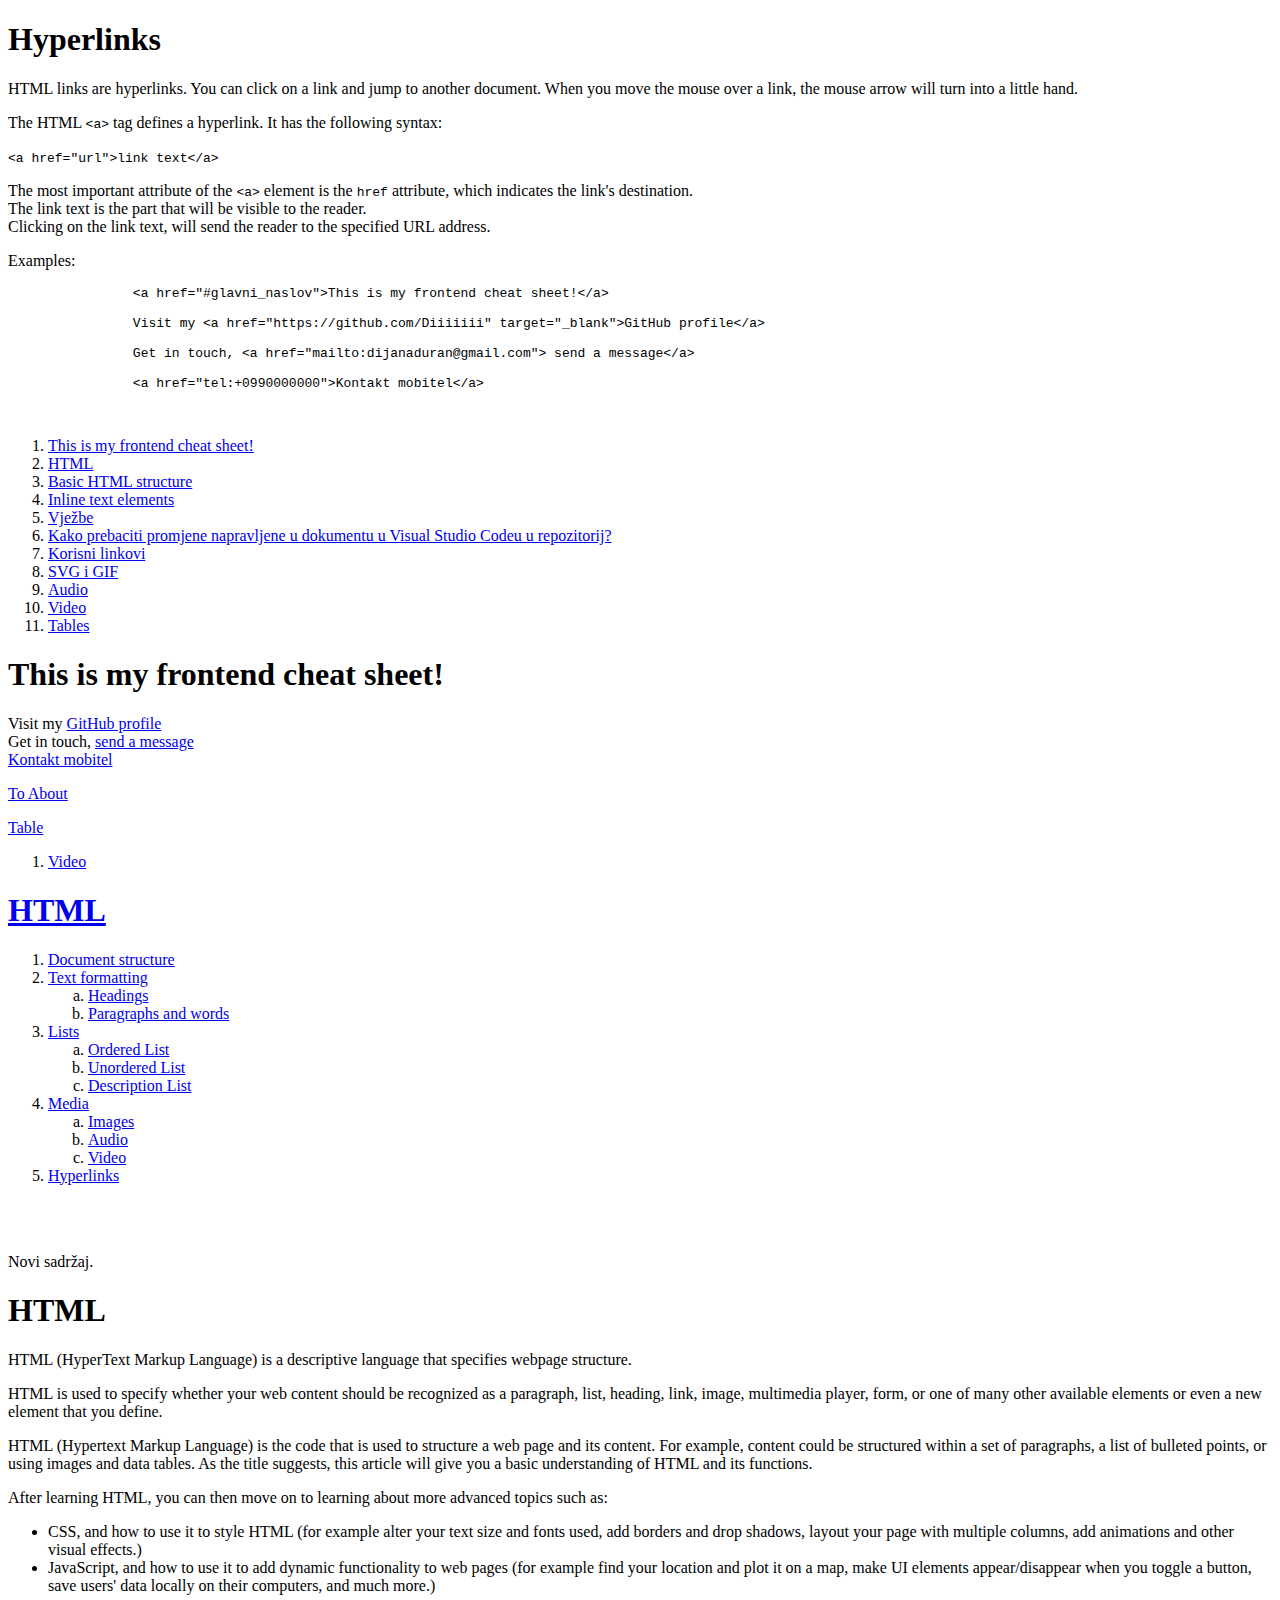
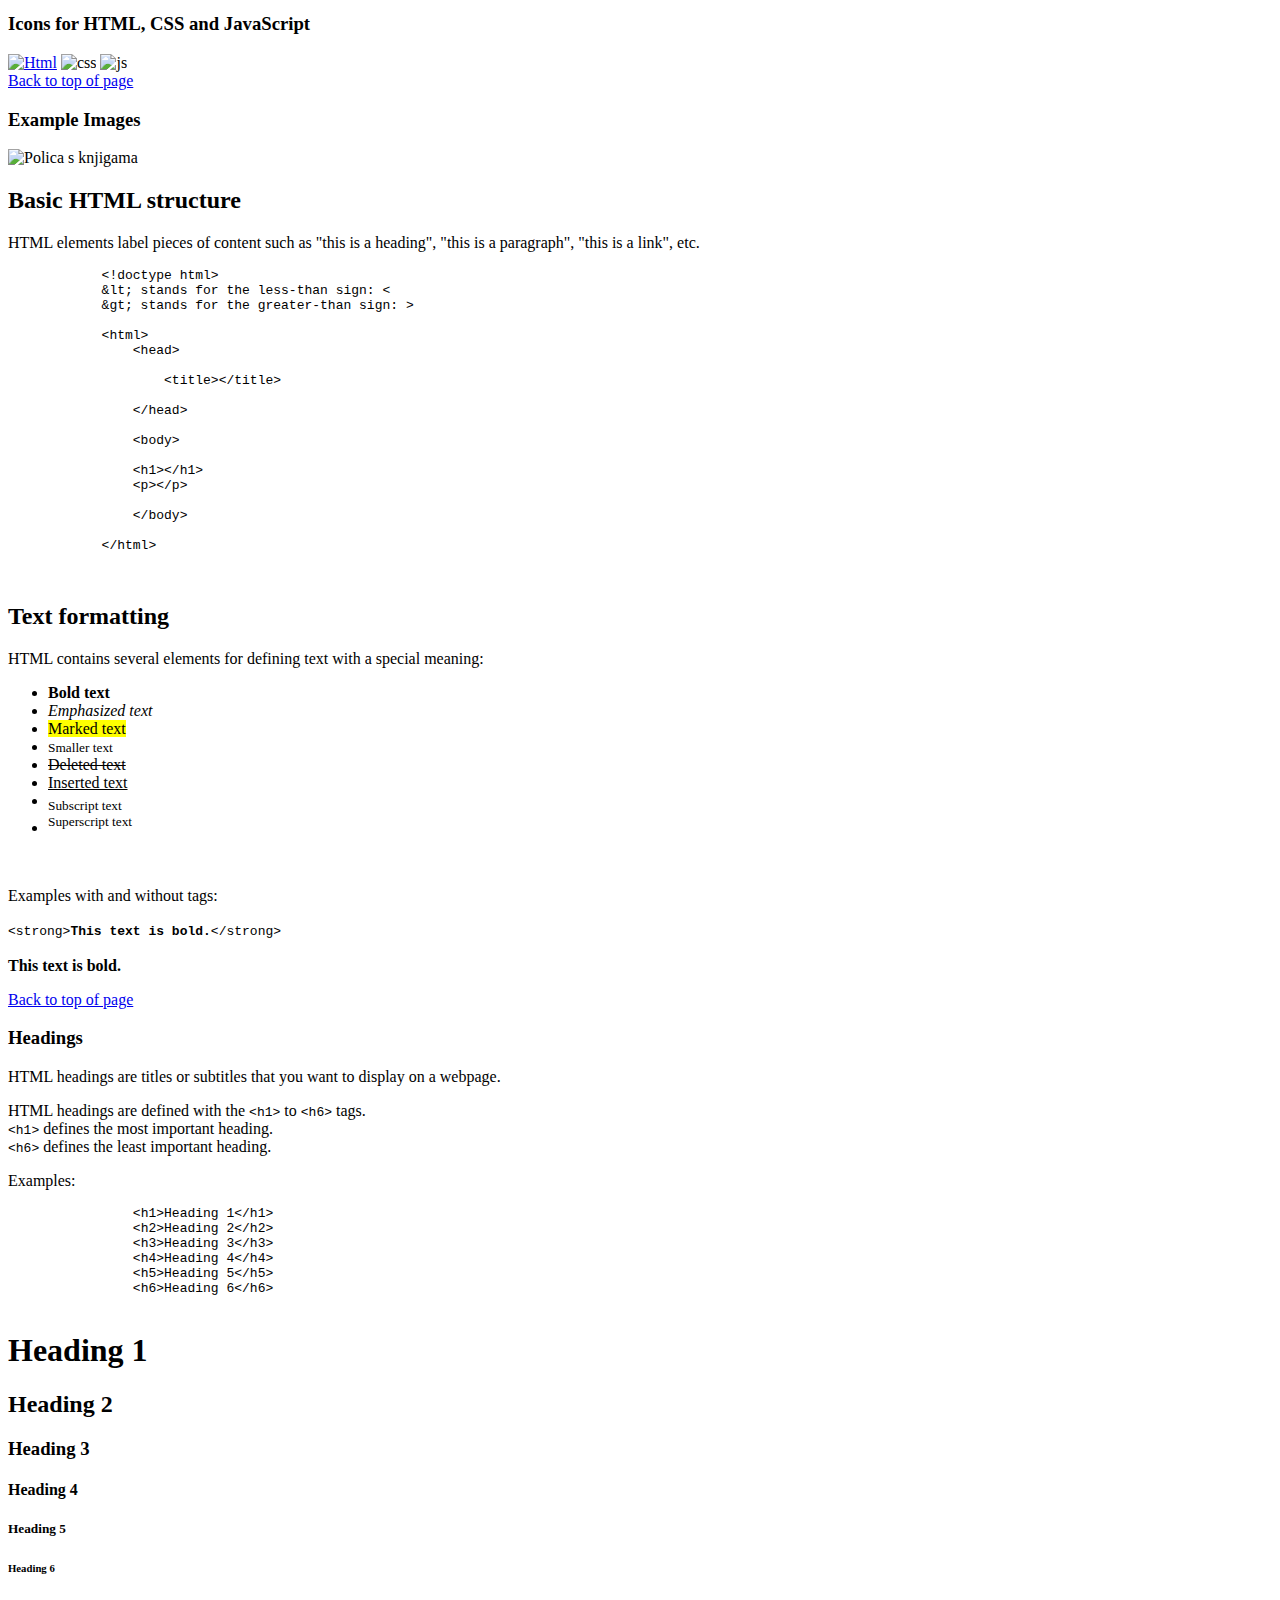
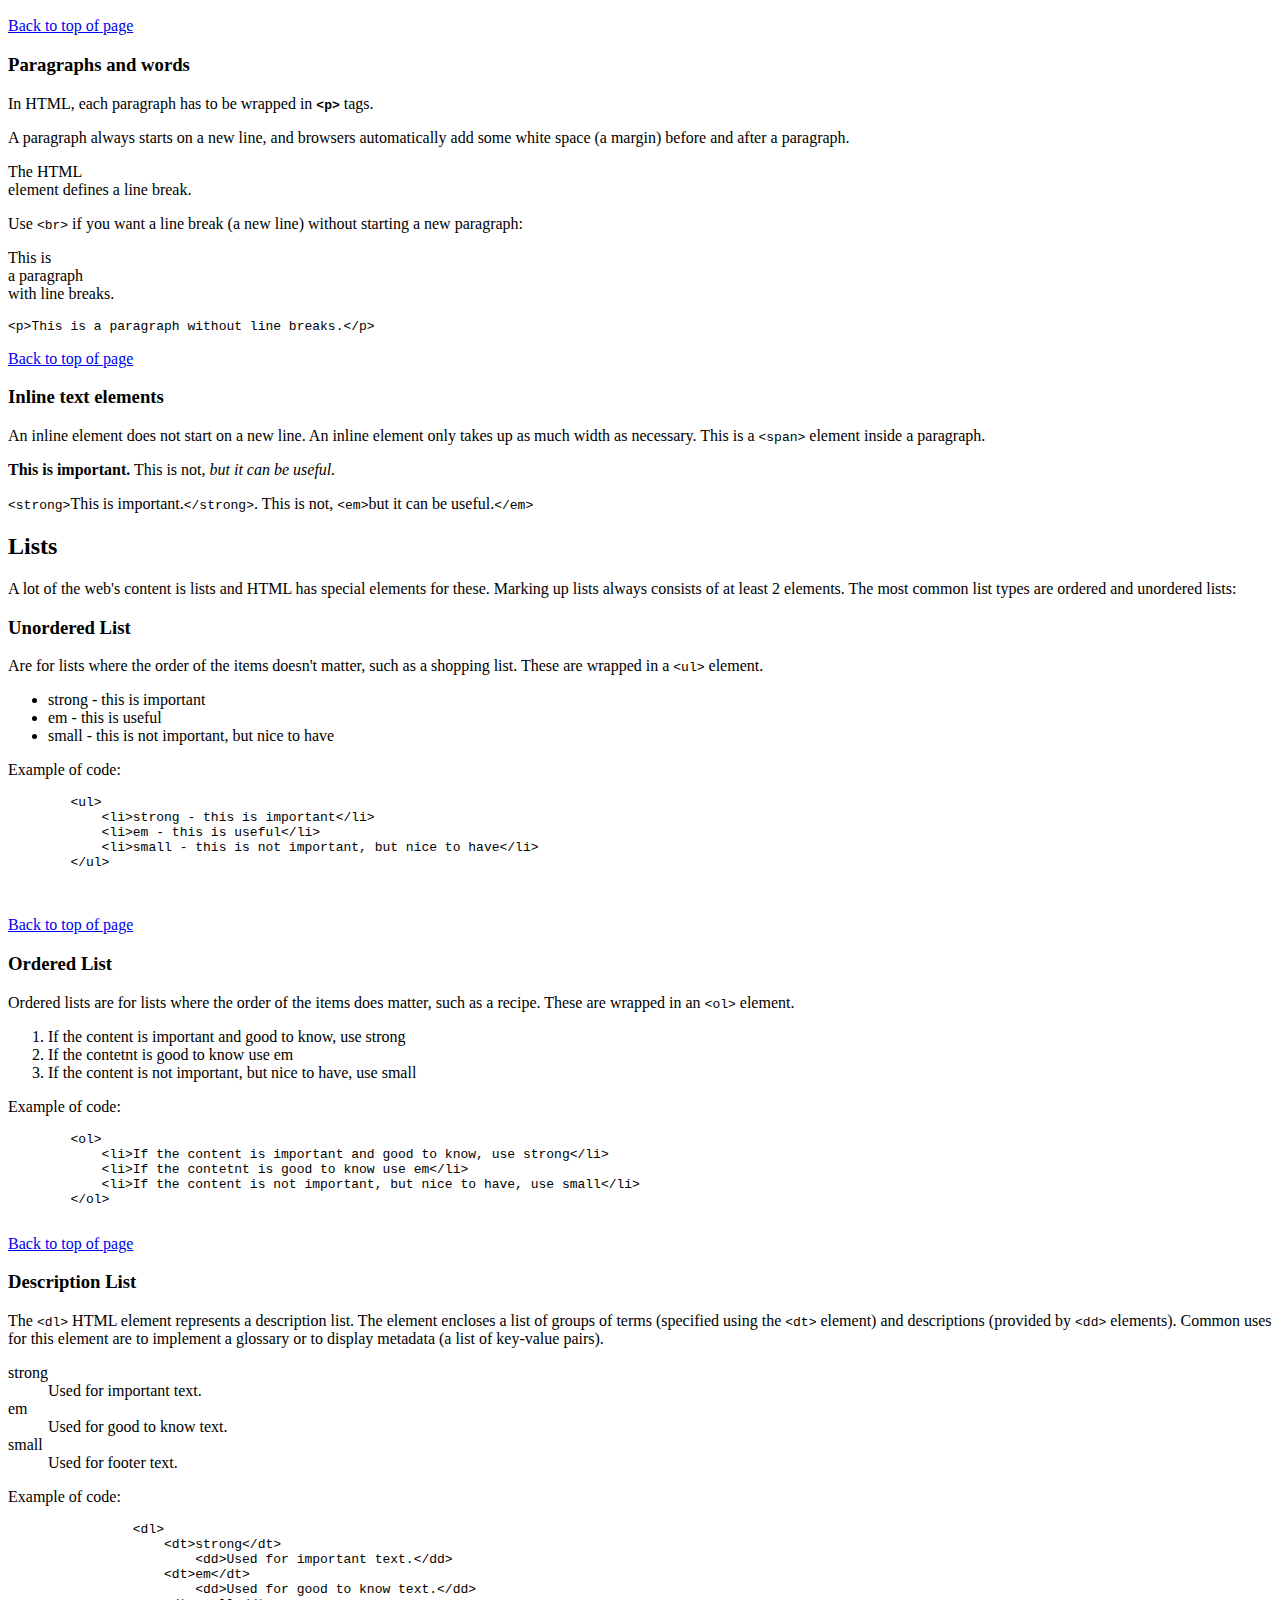
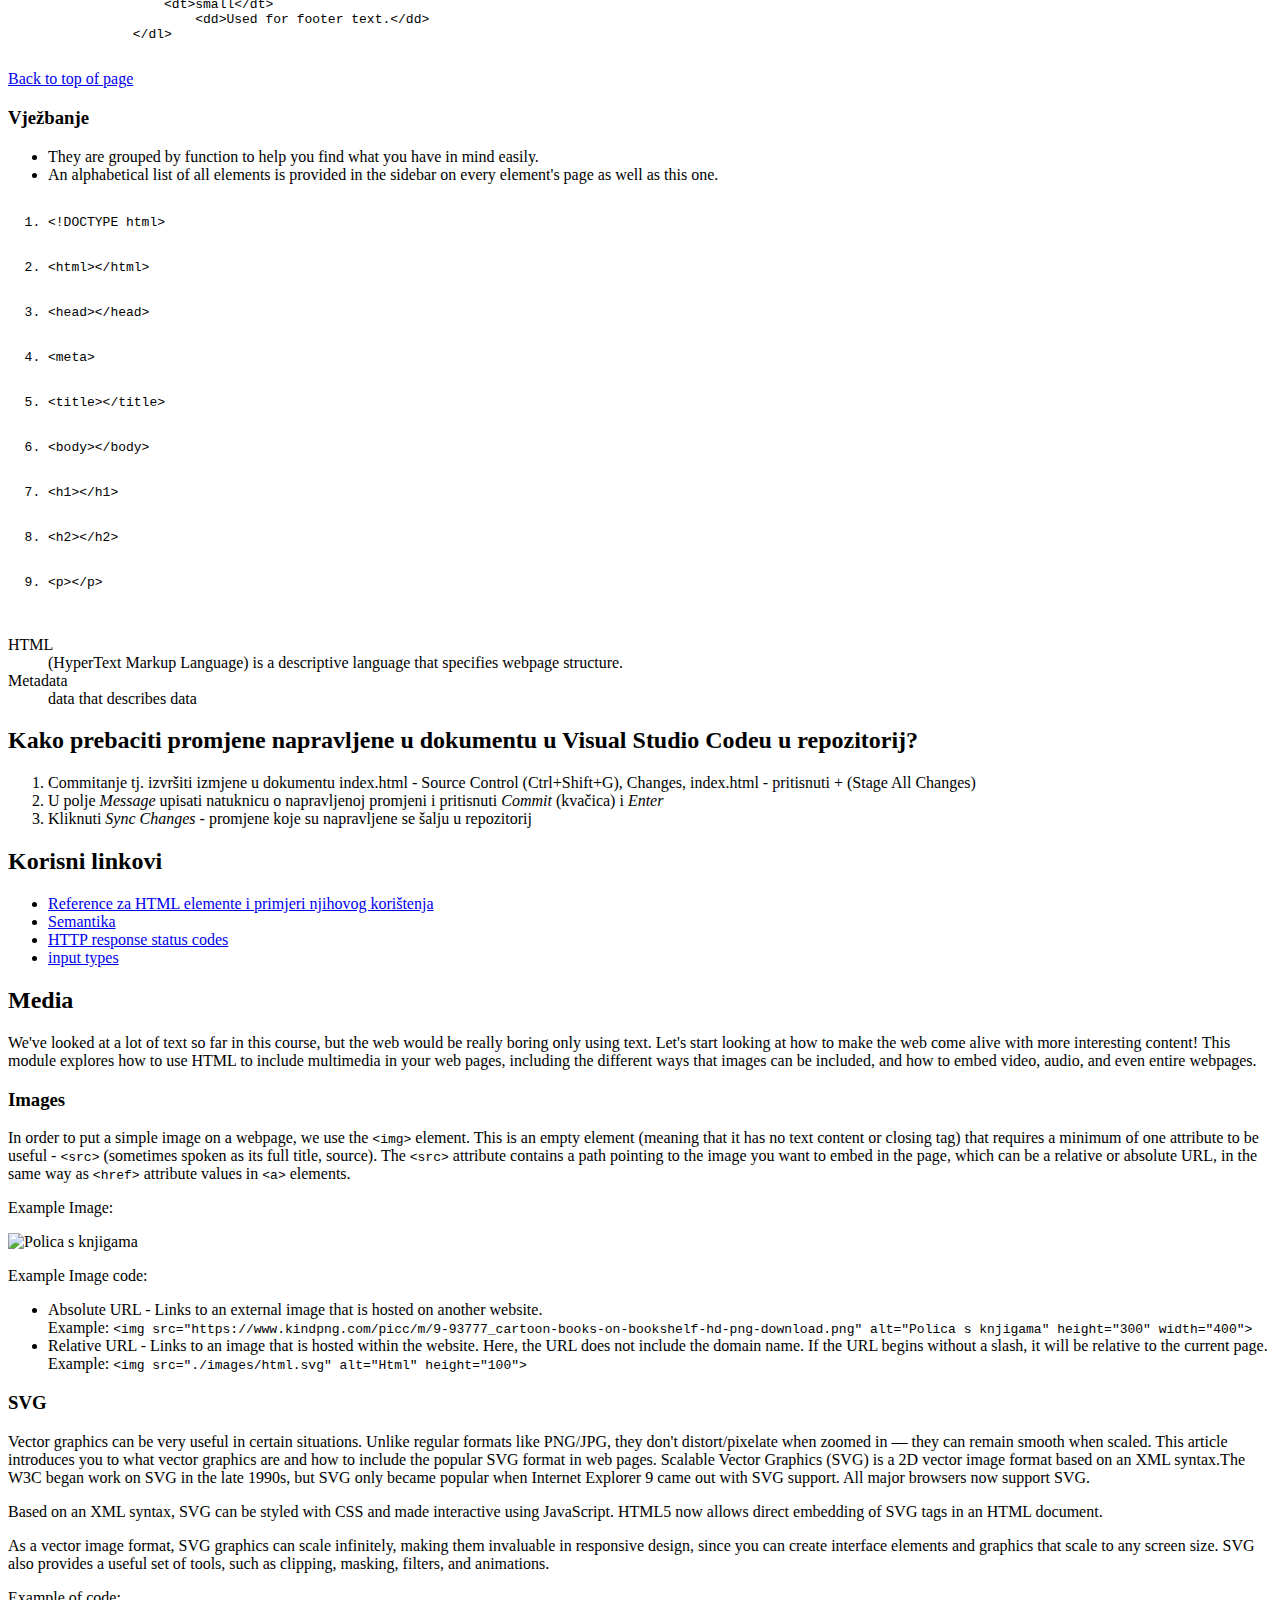
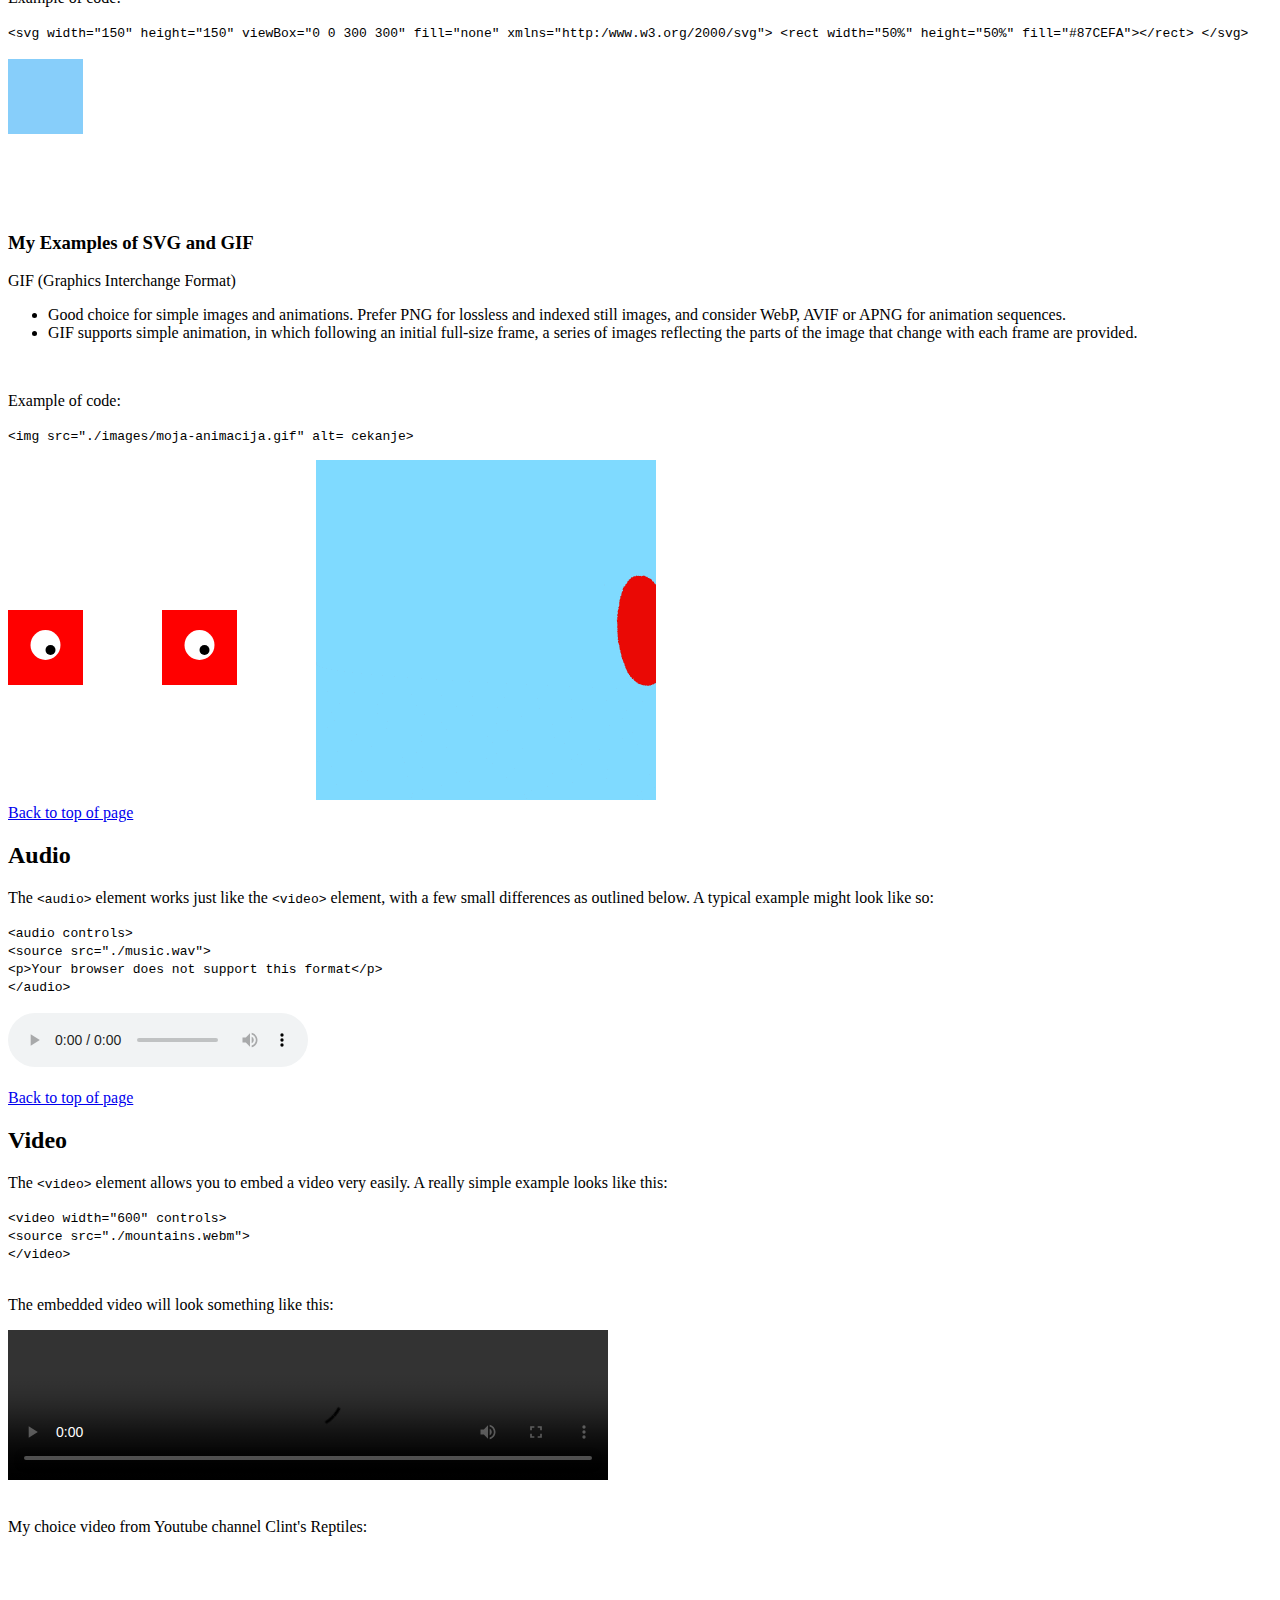
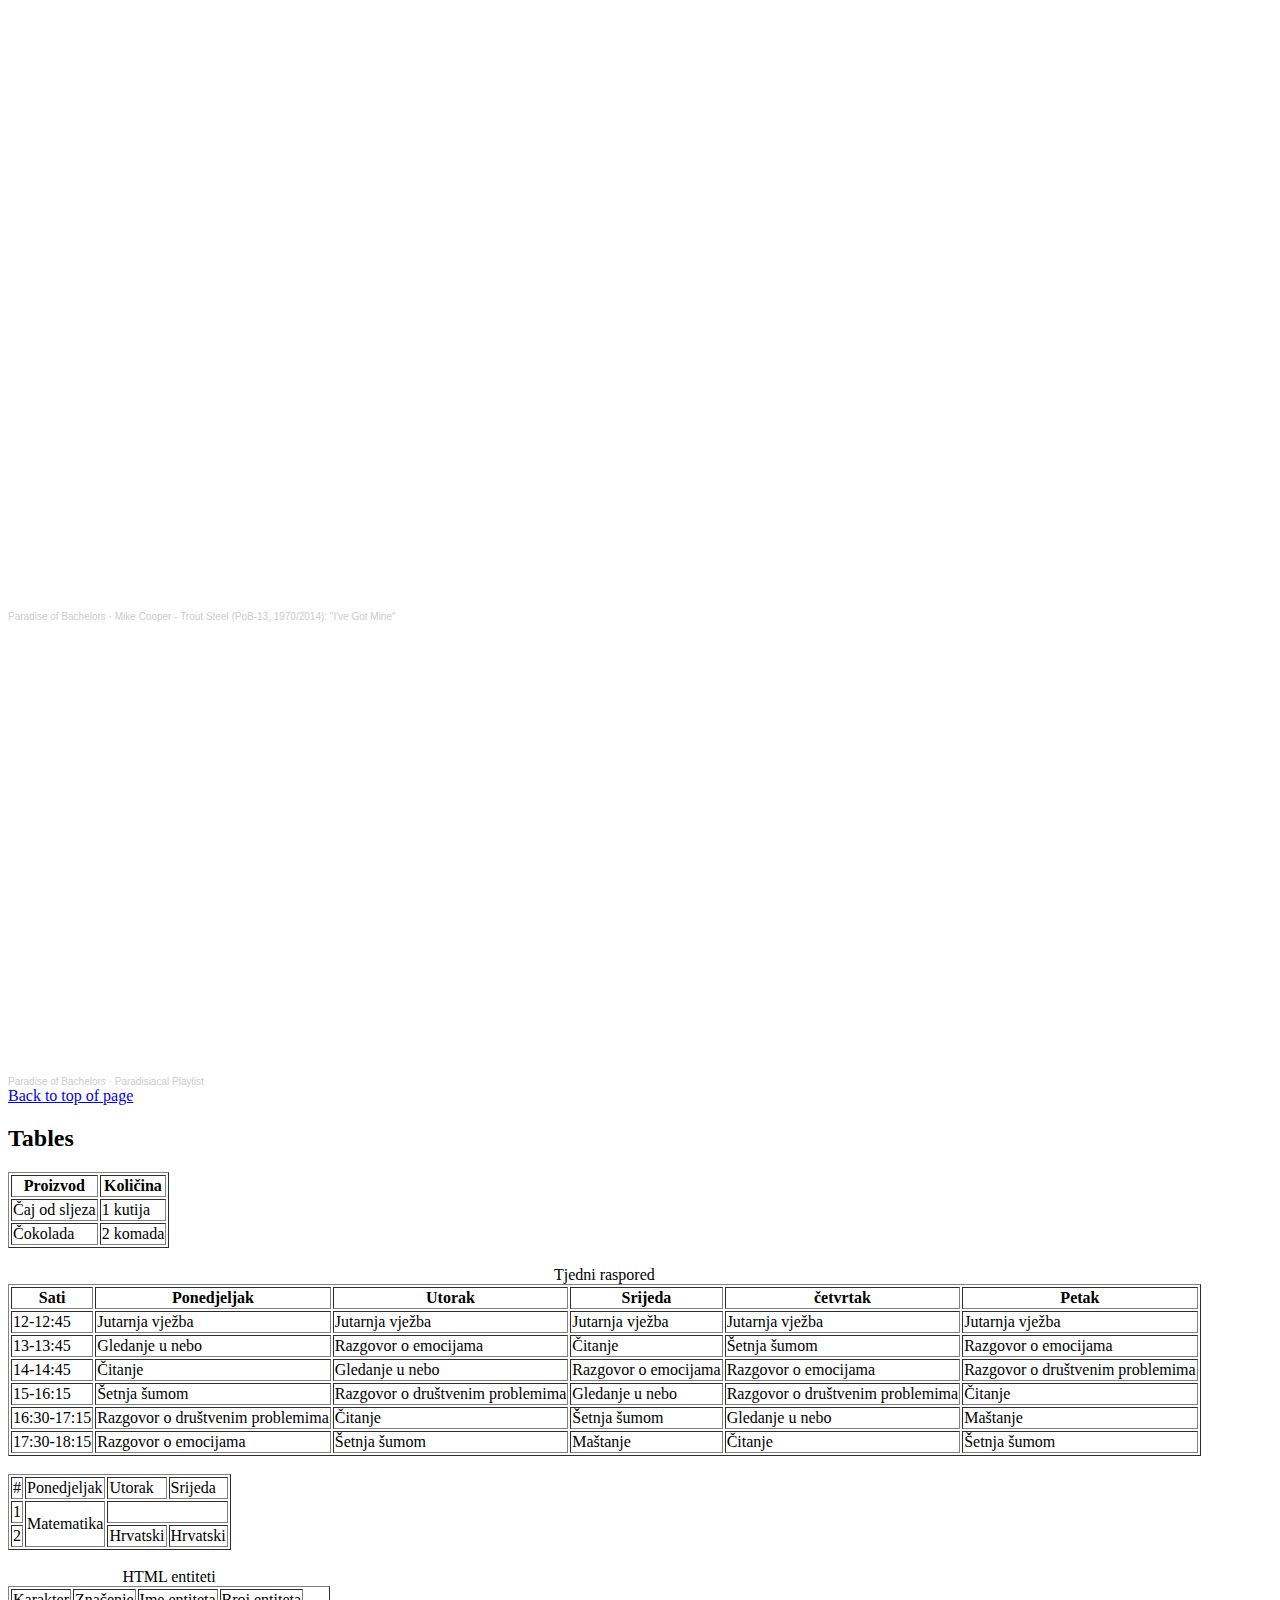
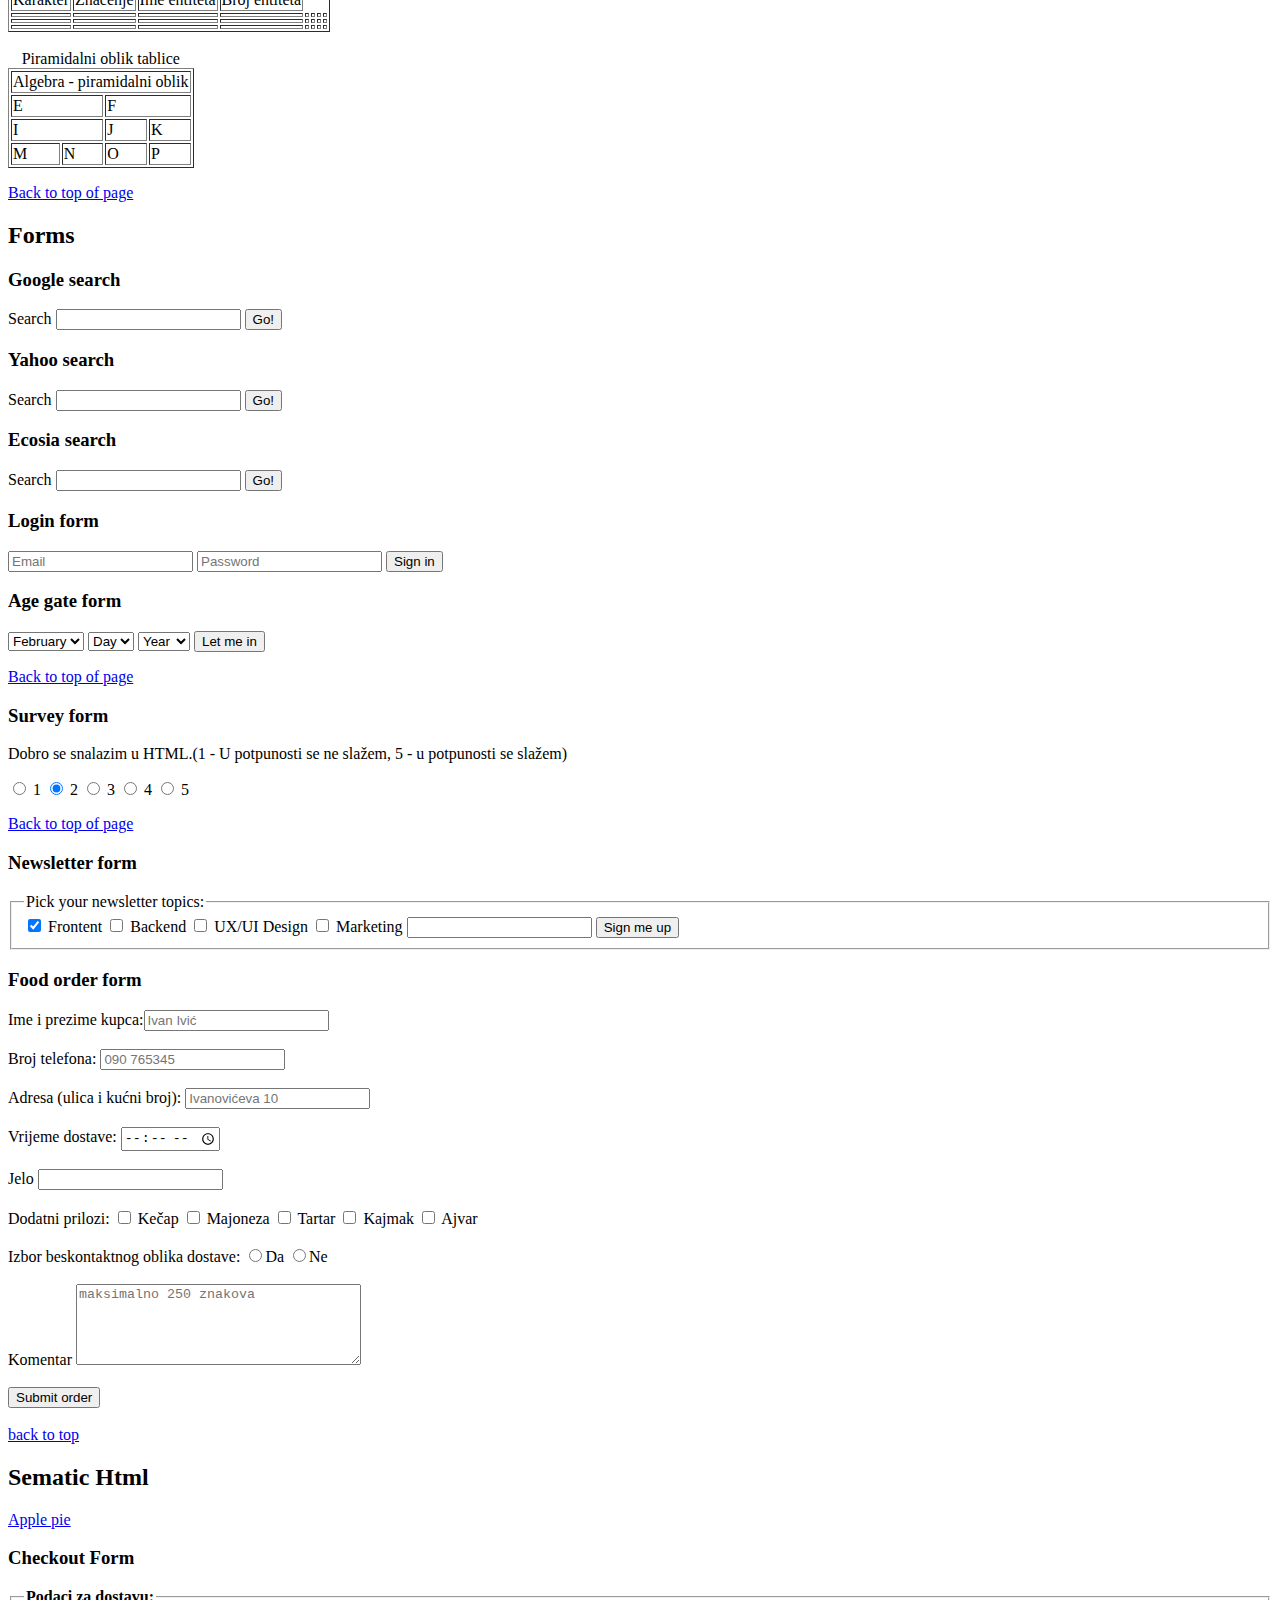
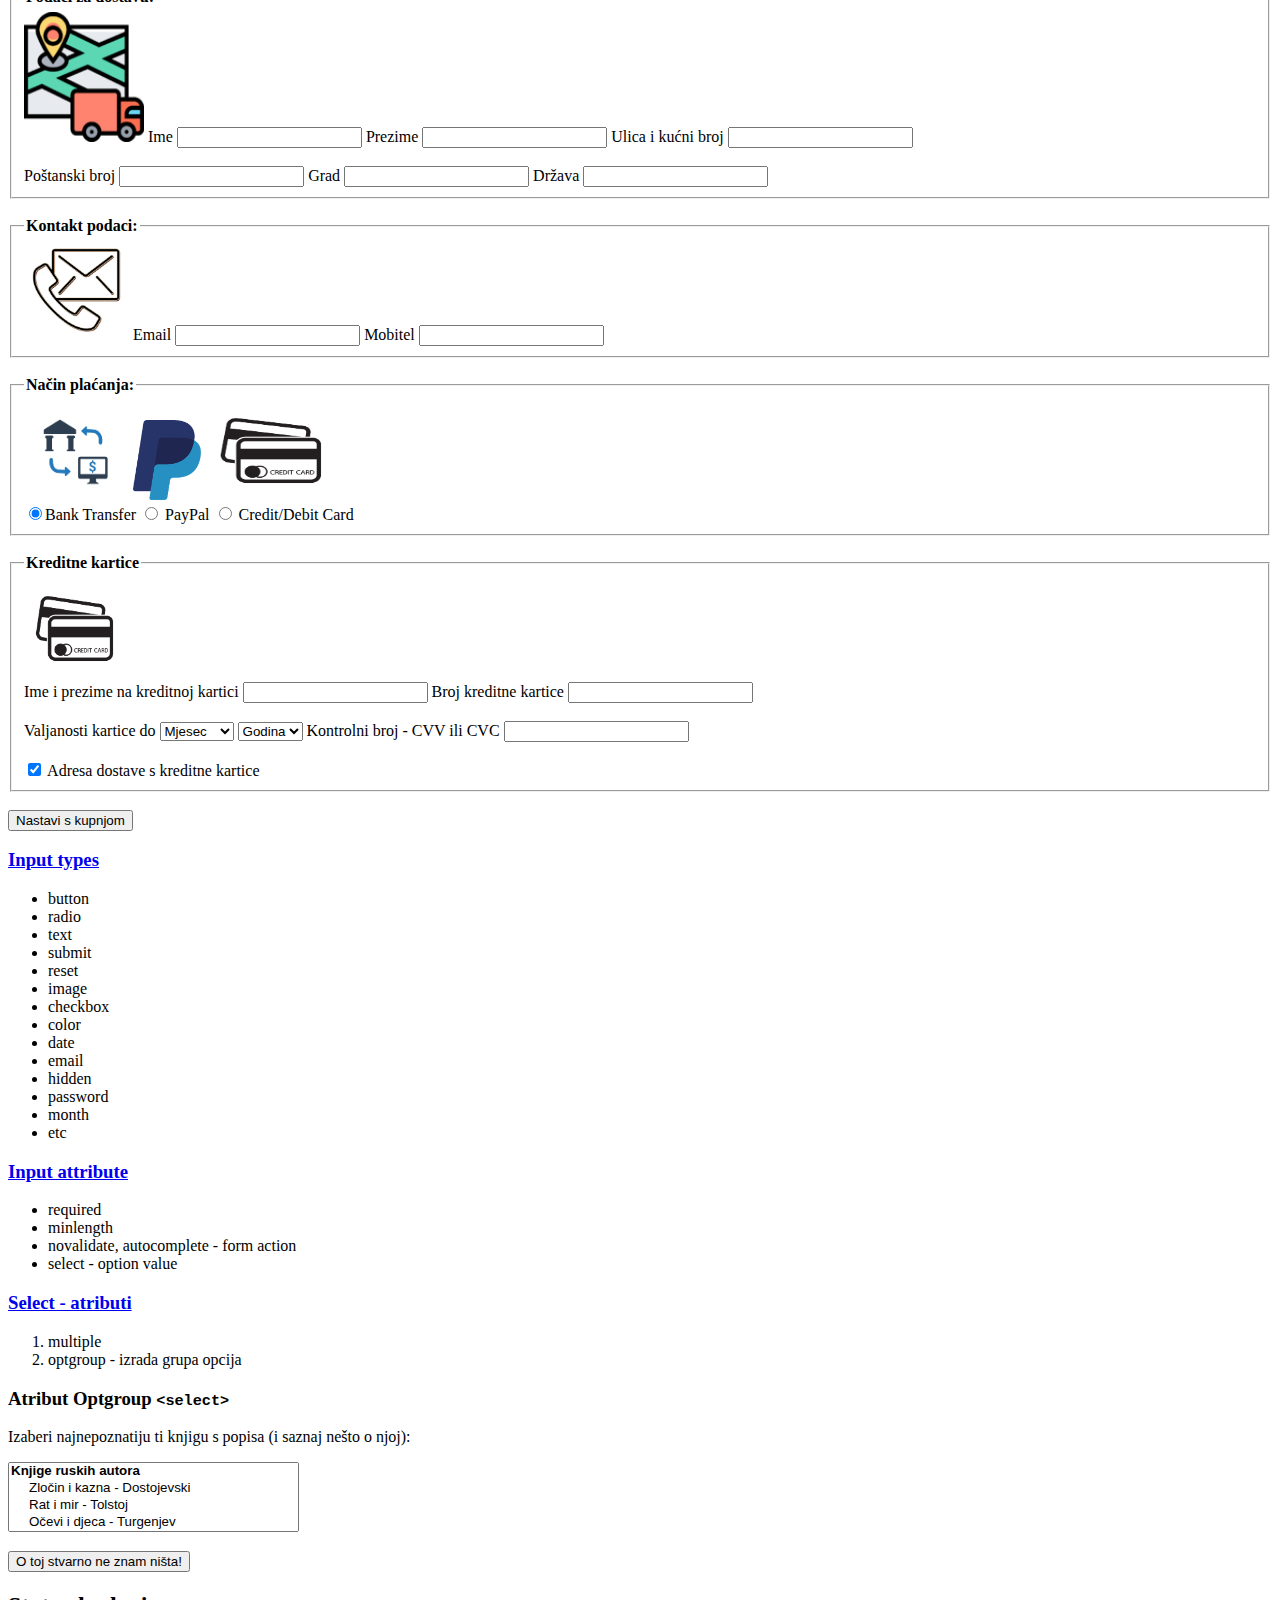
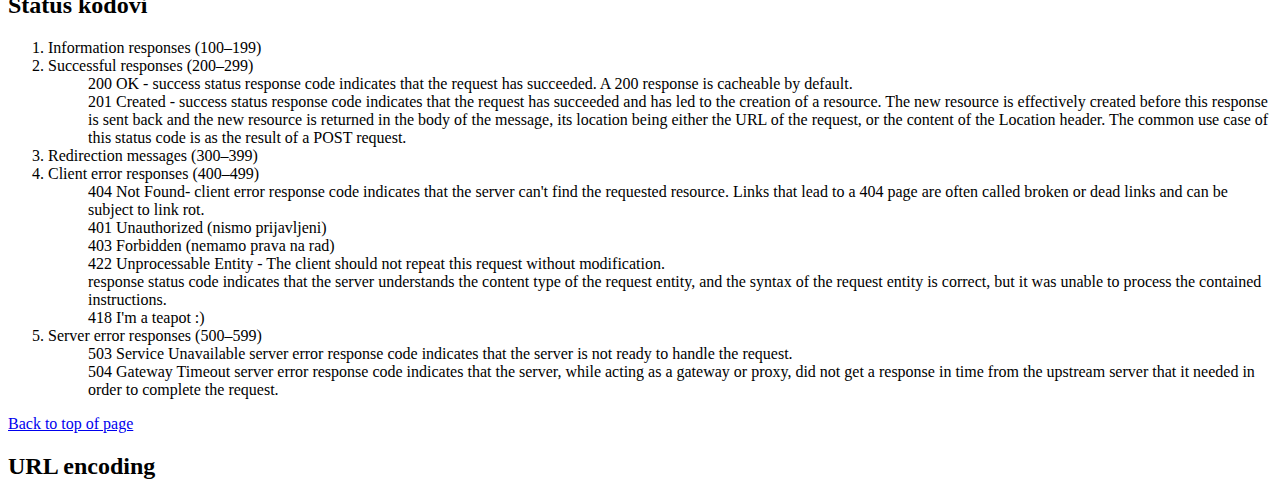
==== commit d8de1991: "newsletter" ====
--- a/index.html
+++ b/index.html
@@ -686,10 +686,9 @@
                 <label><input type="checkbox" name="newsletter_topic" value="backend"> Backend<label>
                 <label><input type="checkbox" name="newsletter_topic" value="ux-ui-design"> UX/UI Design </label>
                 <label><input type="checkbox" name="newsletter_topic" value="marketing"> Marketing</label>
-        </fieldset>
-        <fieldset>
-                <legend>Email</legend>
-            <label for="email" placeholder="email"></label>
+       
+                
+            <label for="email" placeholder="Email"></label>
             <input id="email" type="email" name="email" required>
             <button type="submit">Sign me up</button>    
         </fieldset>
@@ -715,7 +714,7 @@
                     <option value="Palenta">Palenta</option>
                 </datalist></label><br>
                 
-                <label>Dodatni prilozi</label>
+                <label>Dodatni prilozi:</label>
                 <label><input type="checkbox" name="order_extras" value="kecap"> Kečap</label>
                 <label><input type="checkbox" name="order_extras" value="majoneza"> Majoneza</label>
                 <label><input type="checkbox" name="order_extras" value="tartar"> Tartar</label>
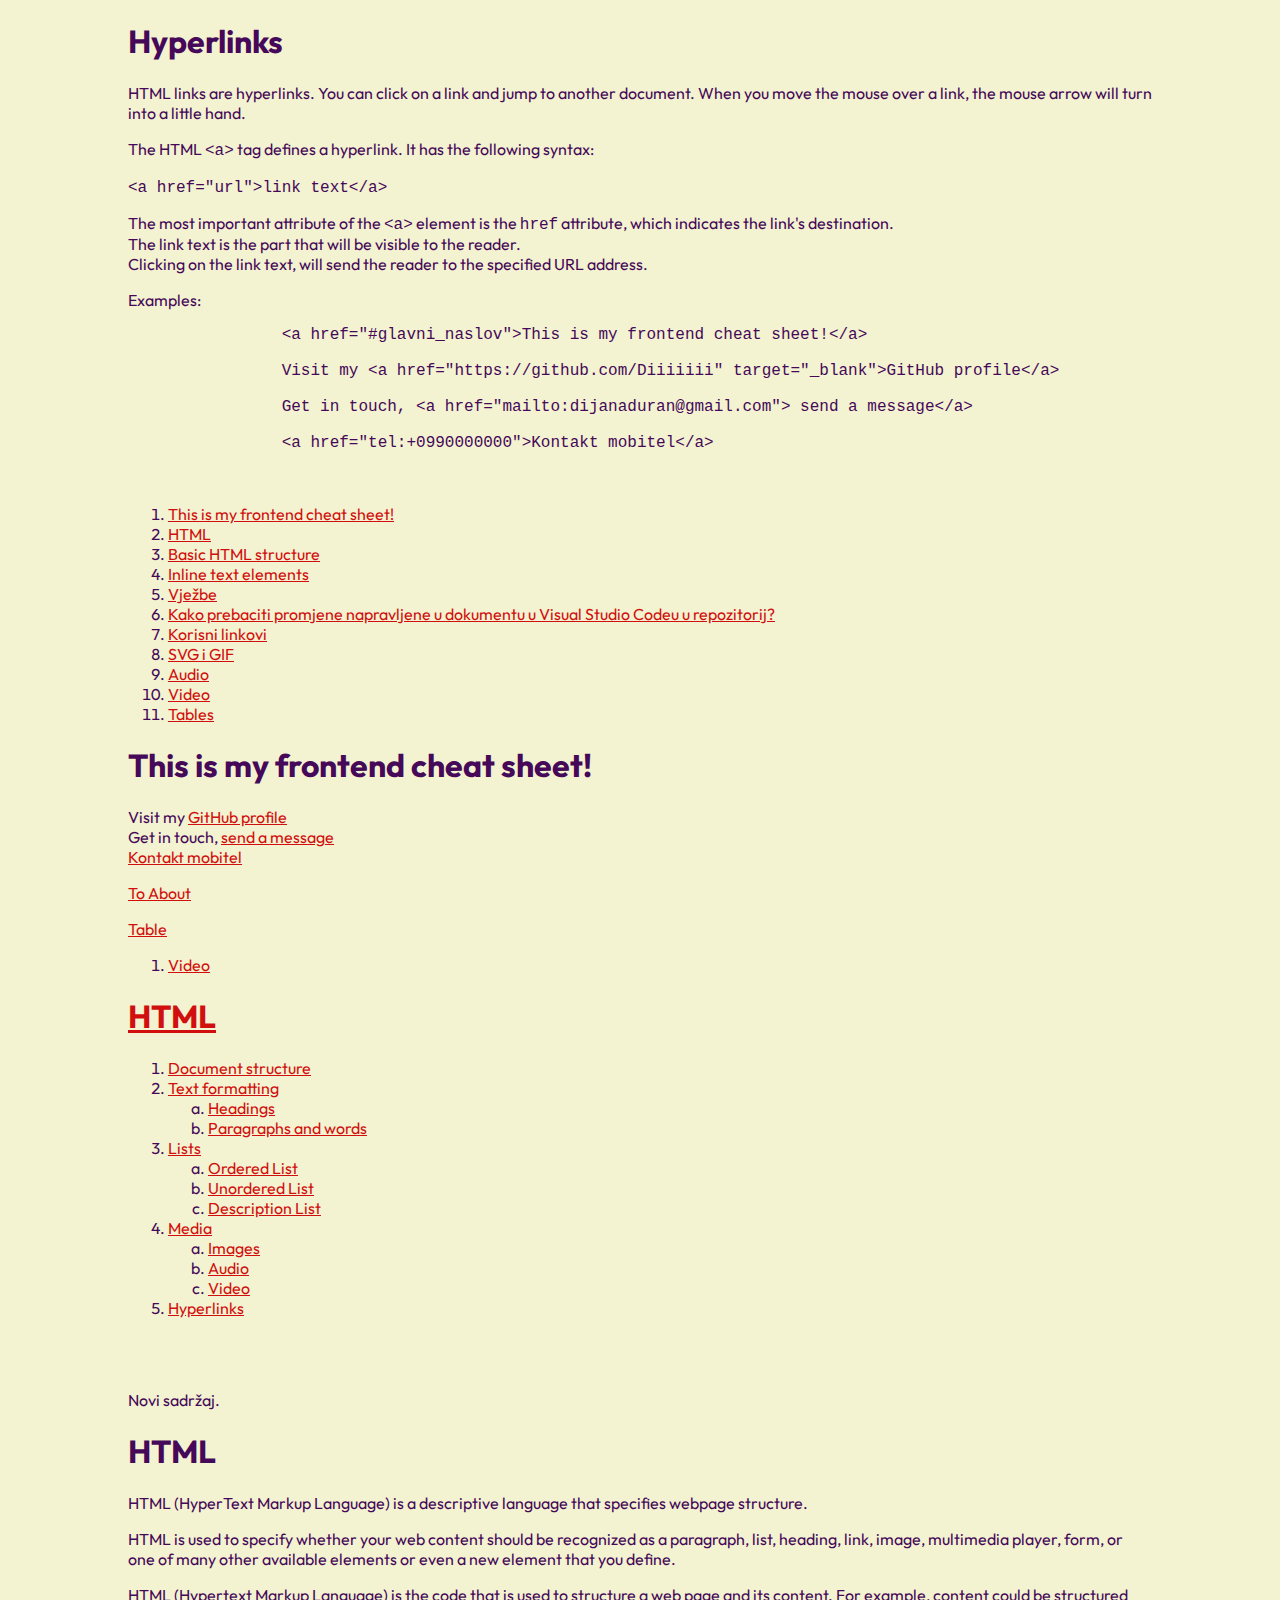
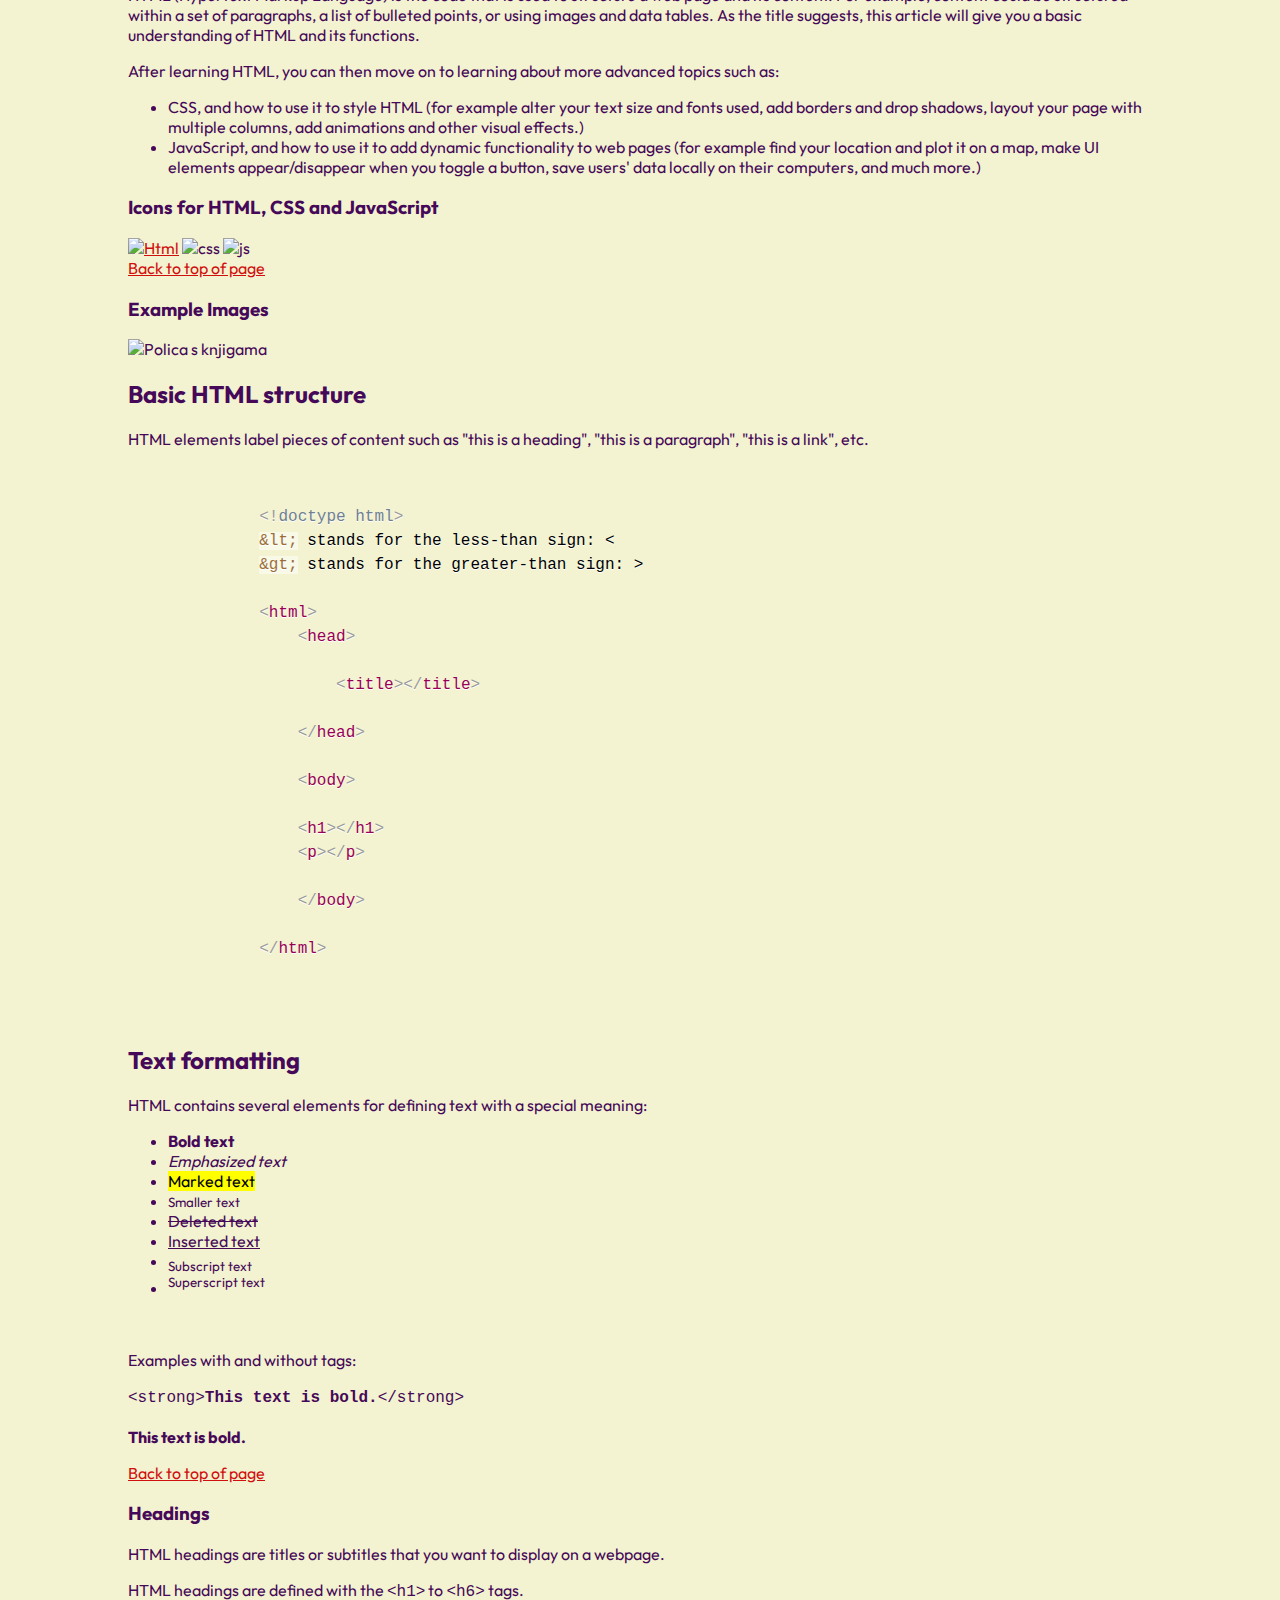
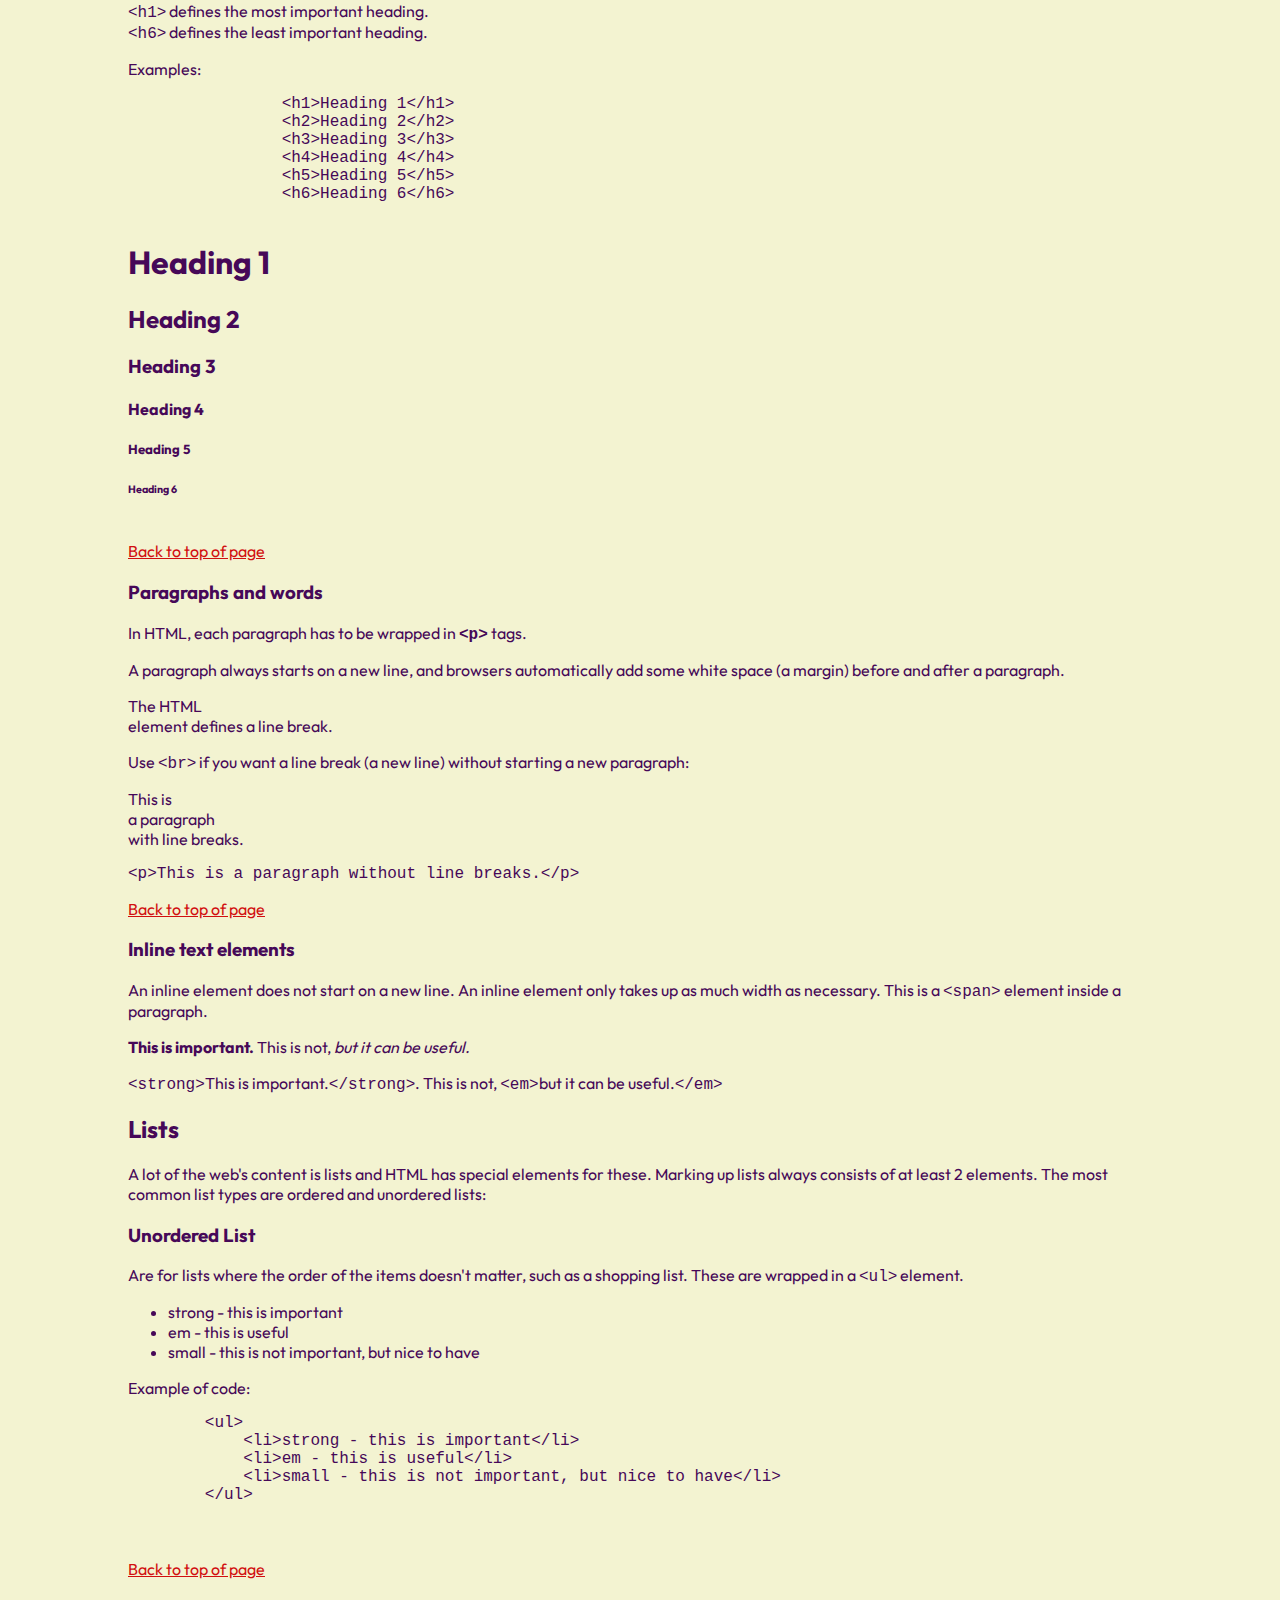
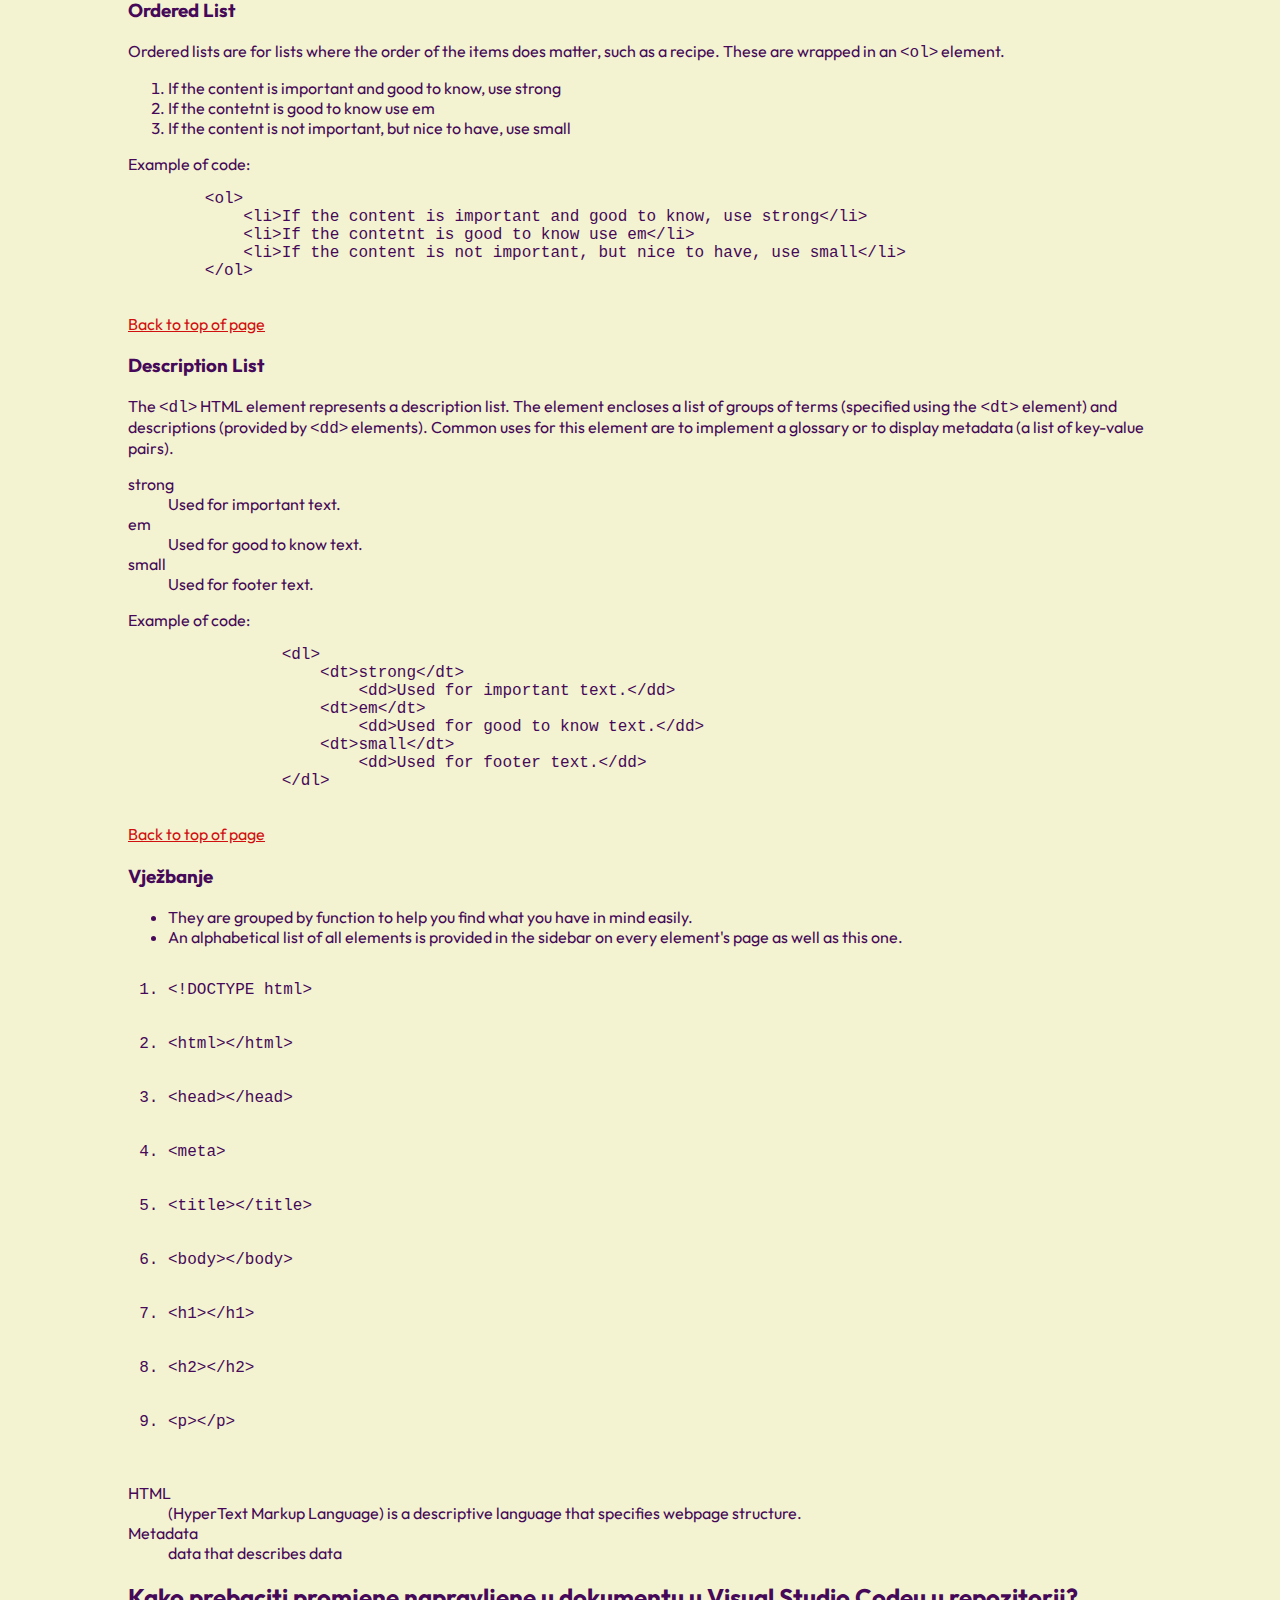
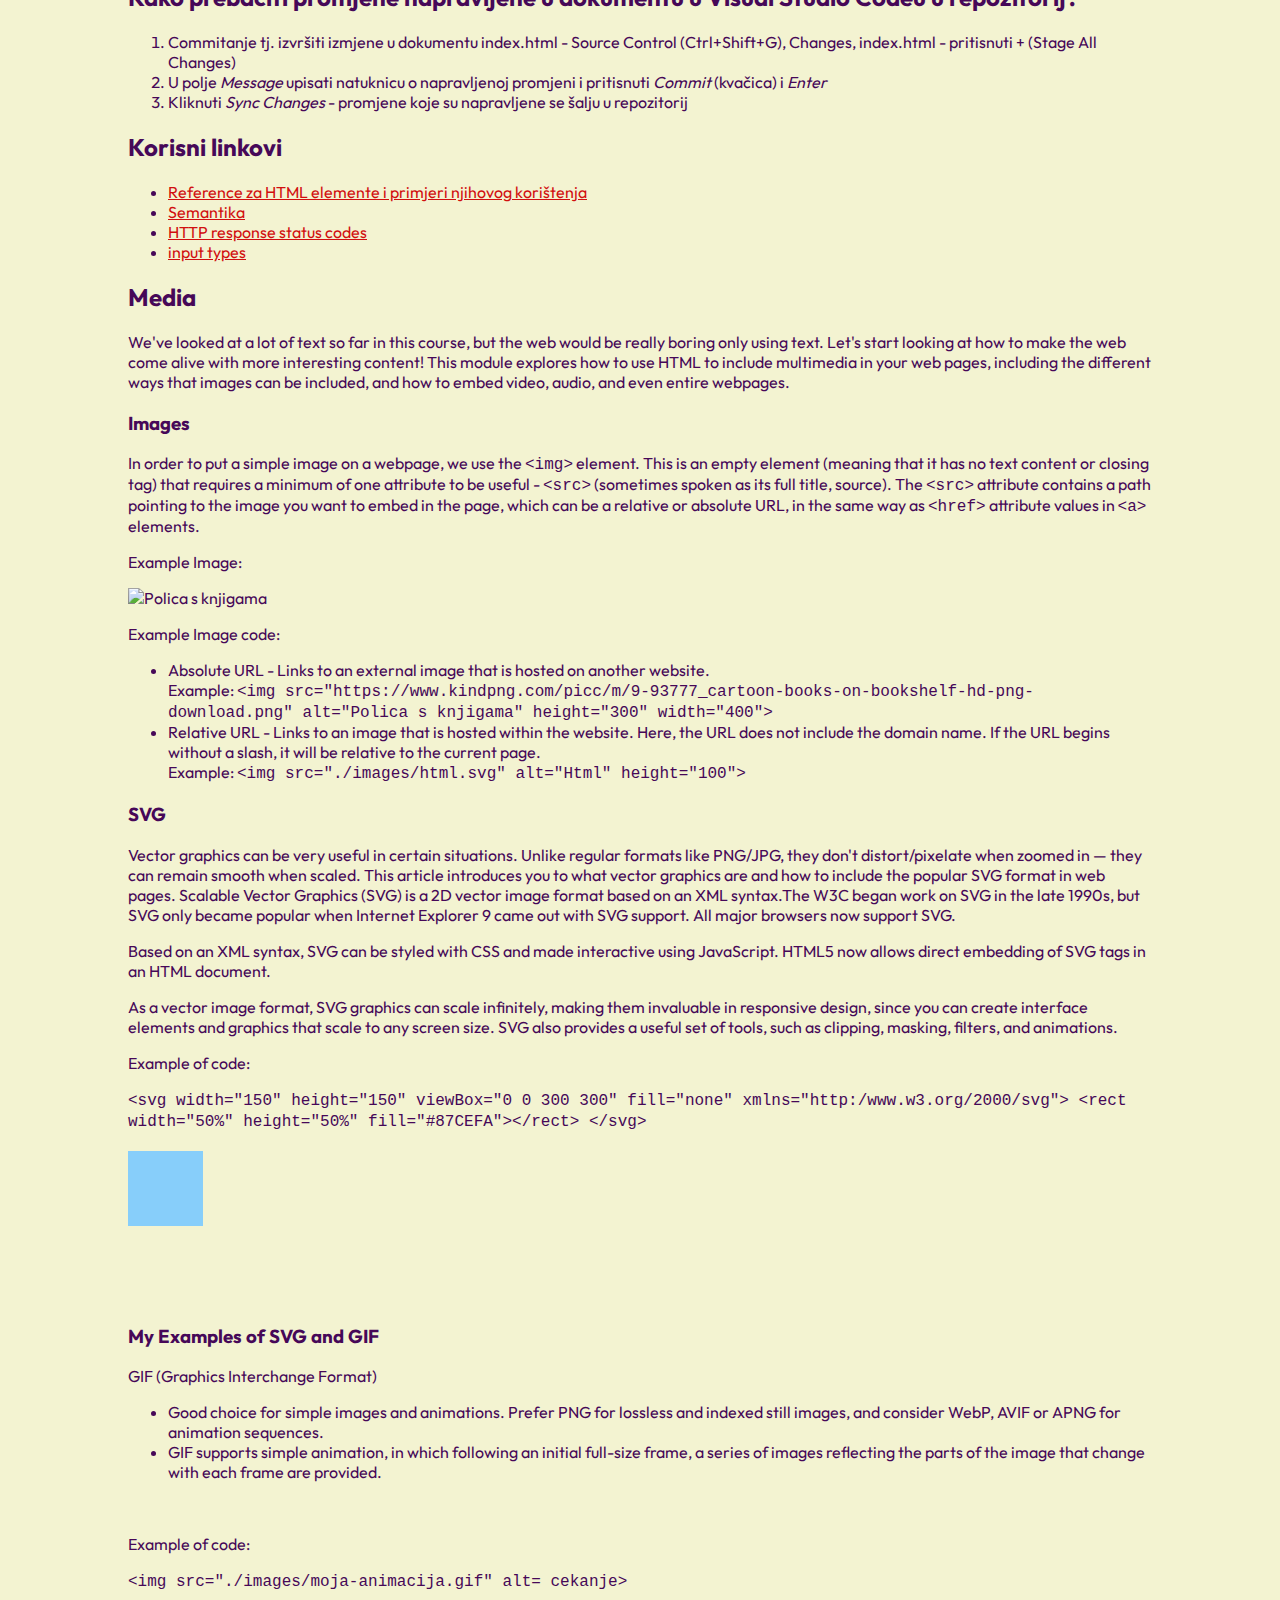
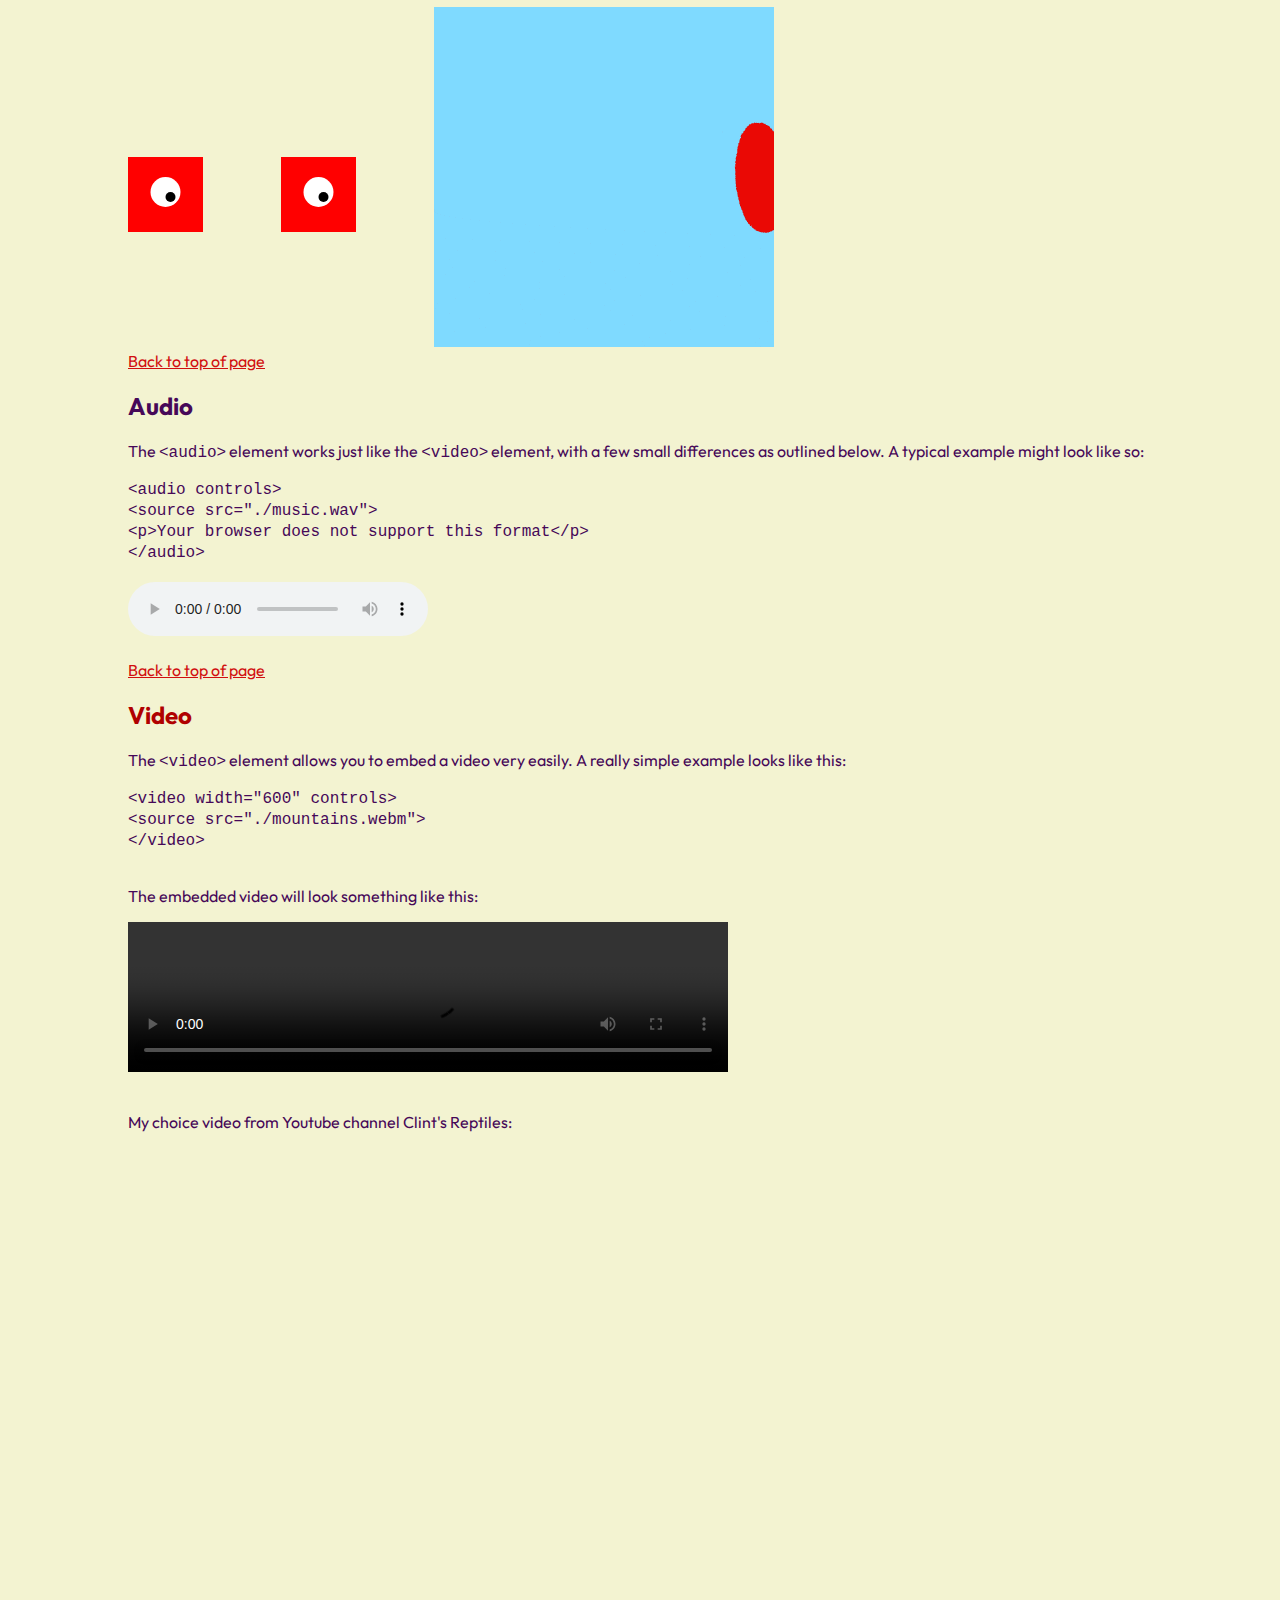
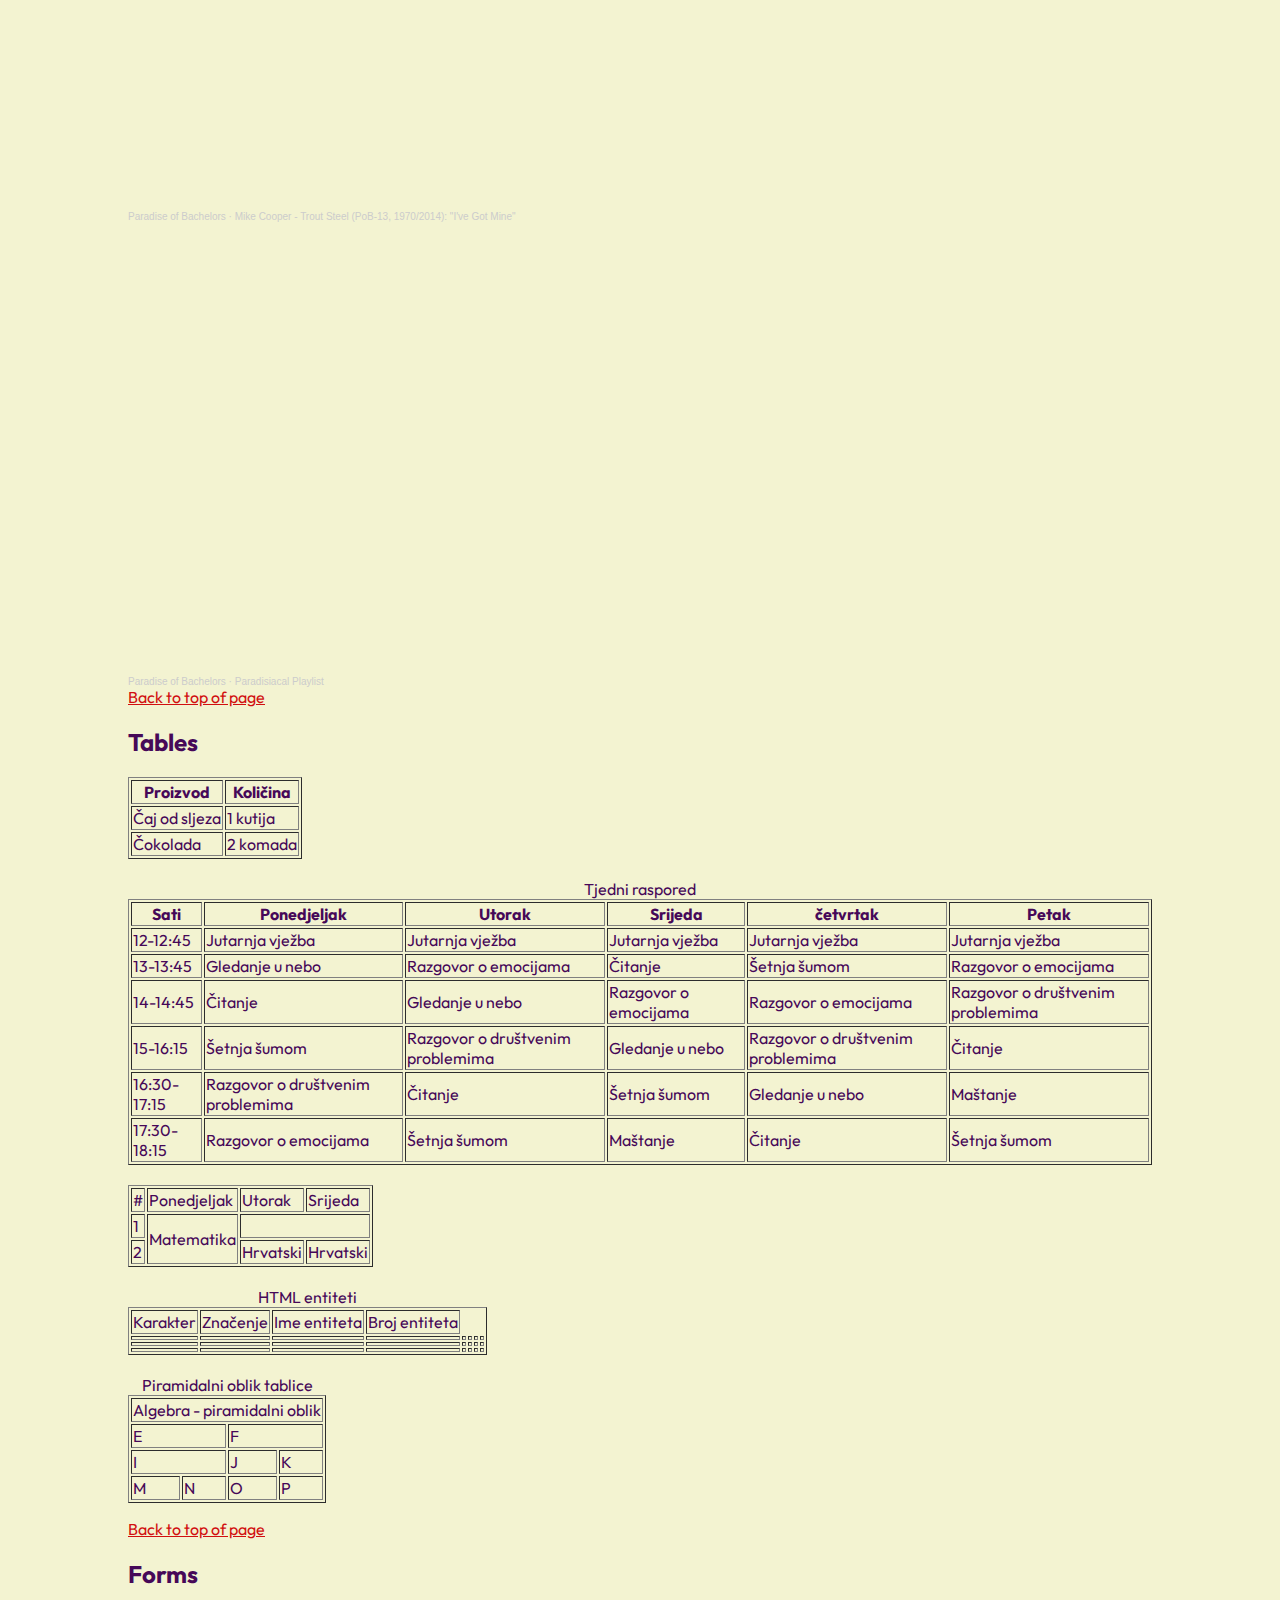
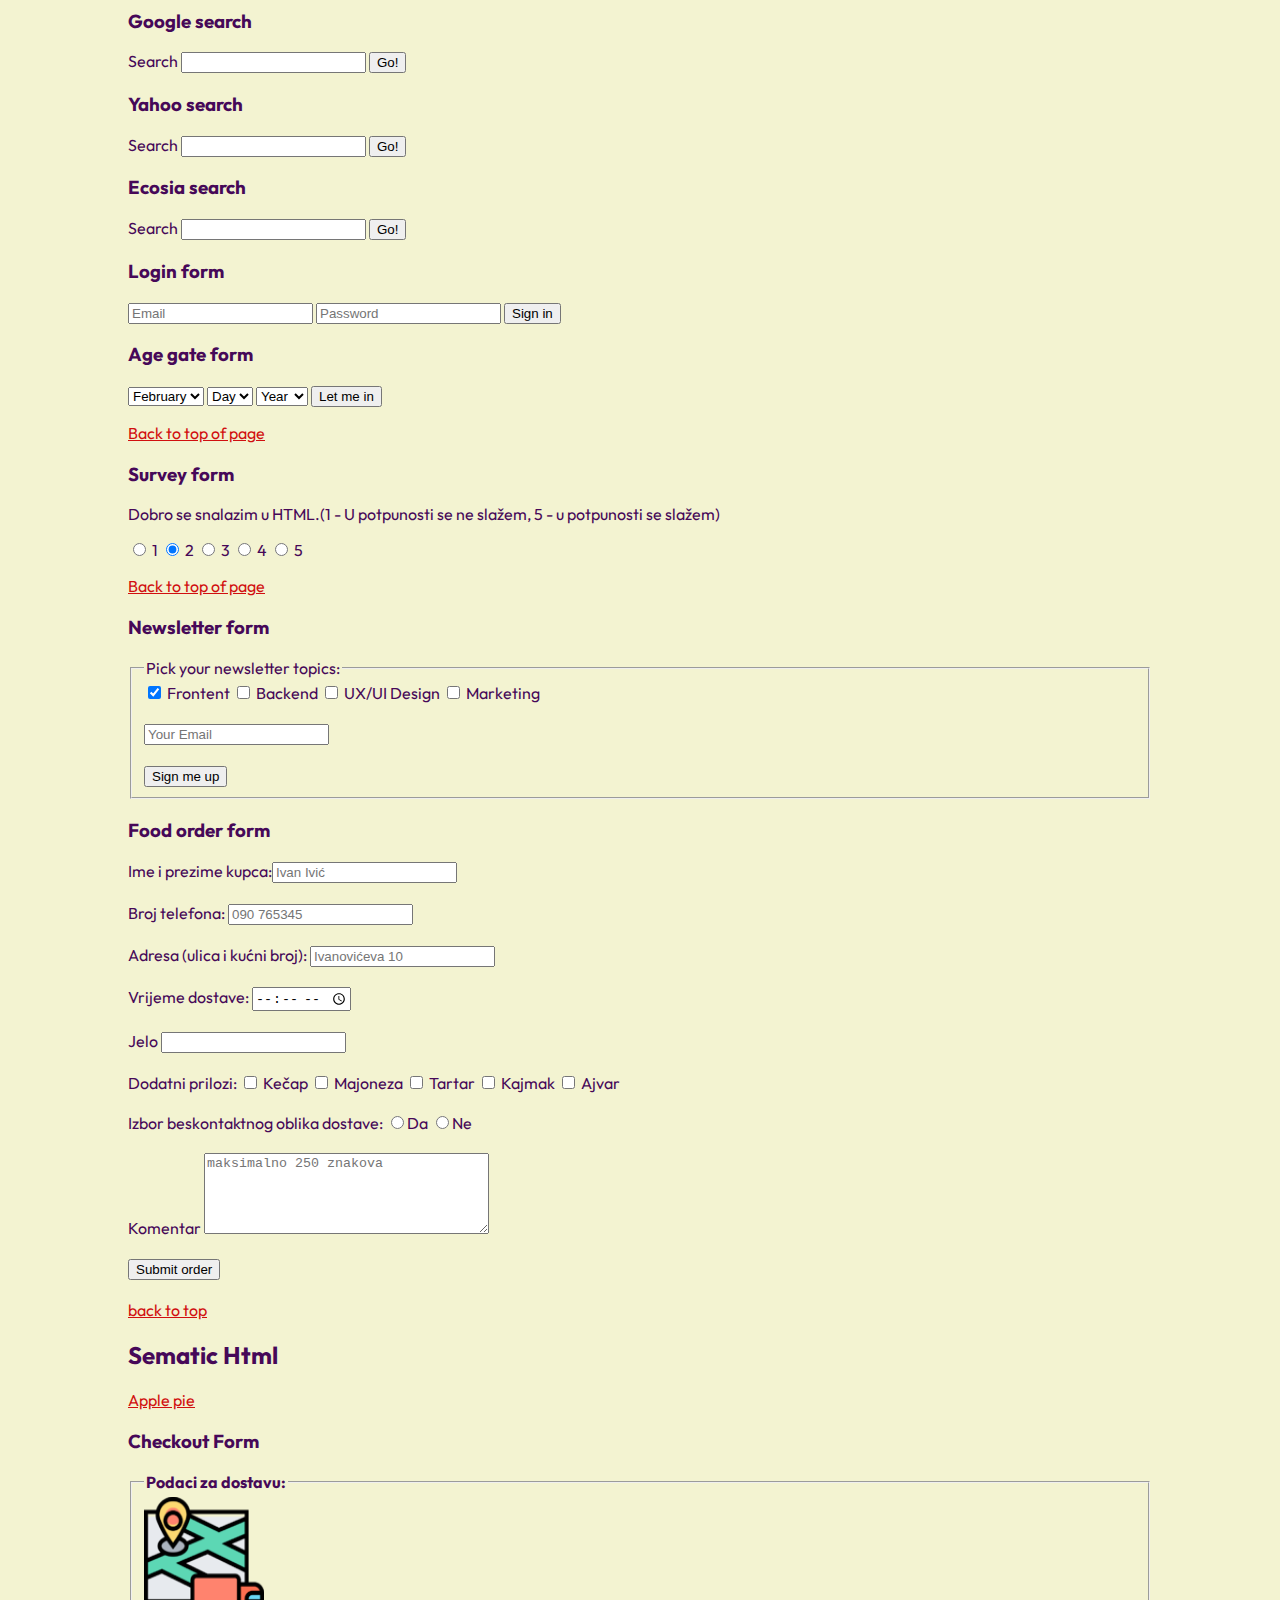
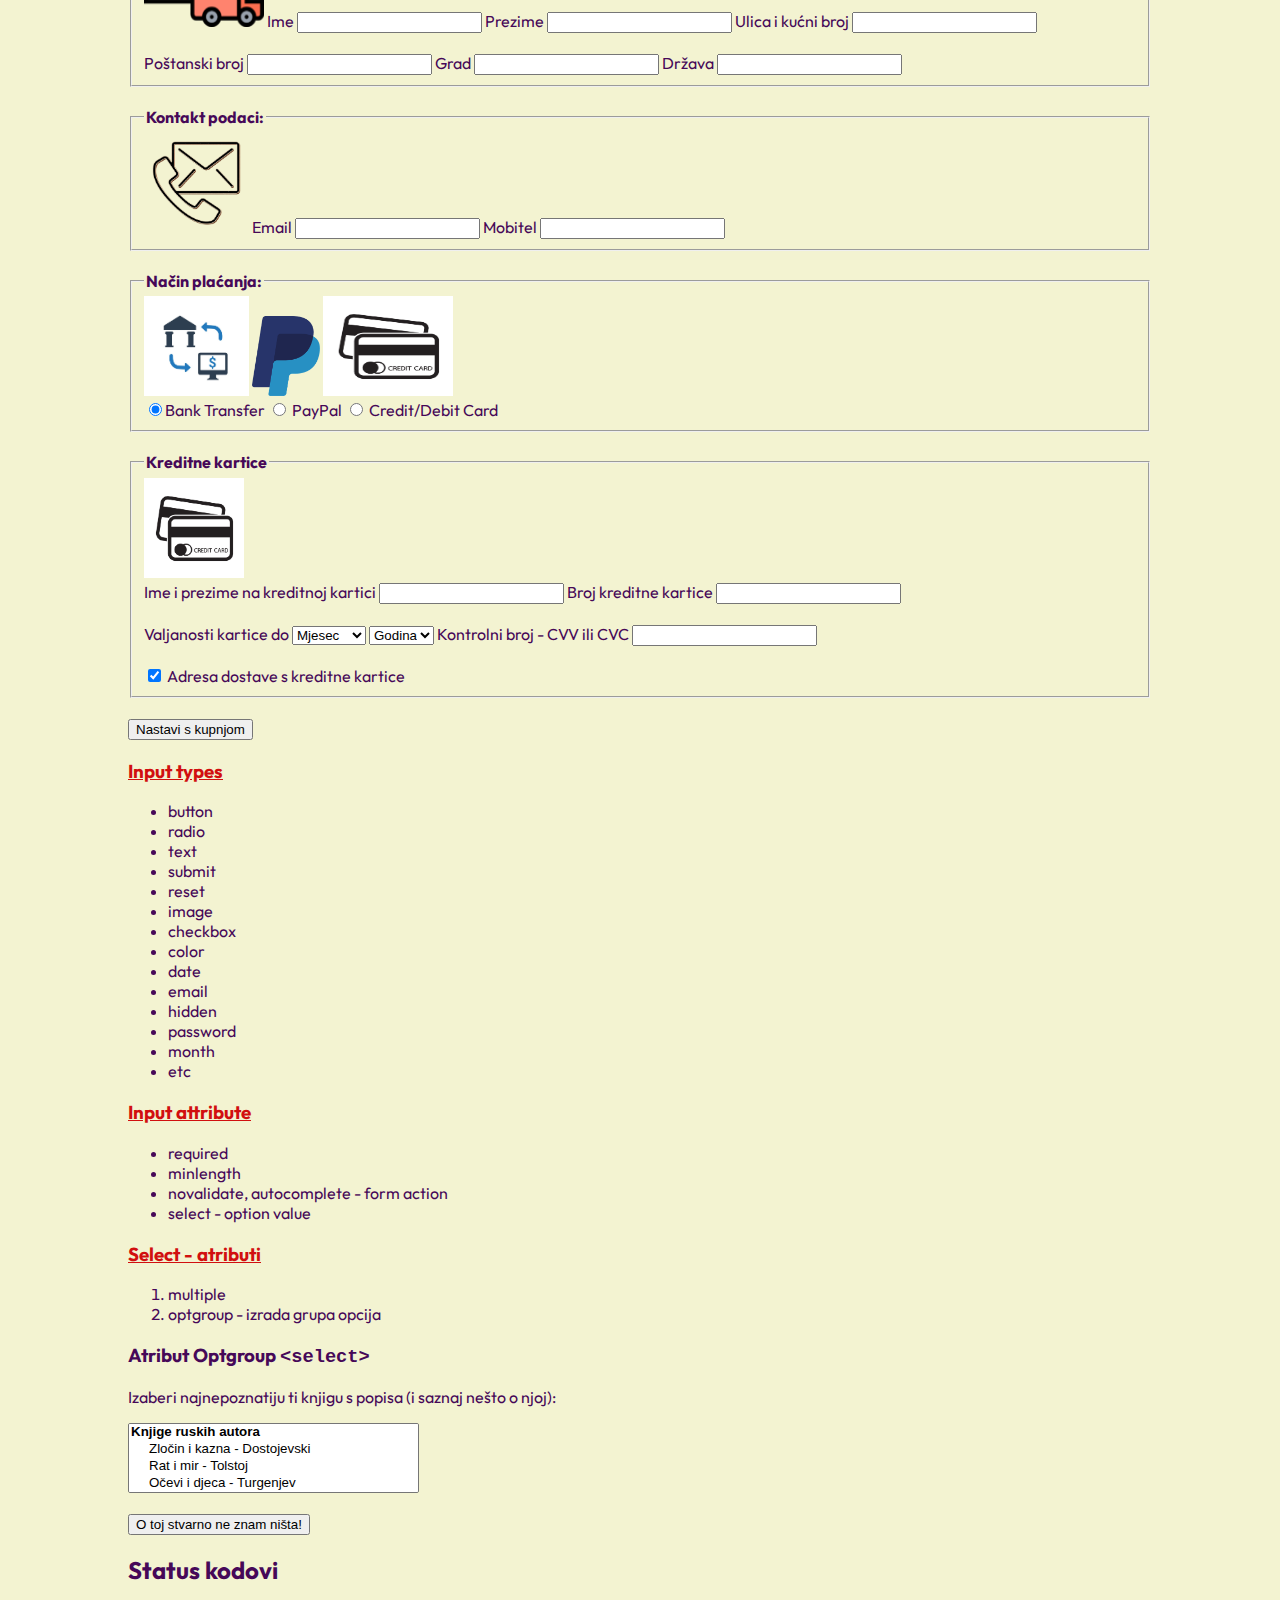
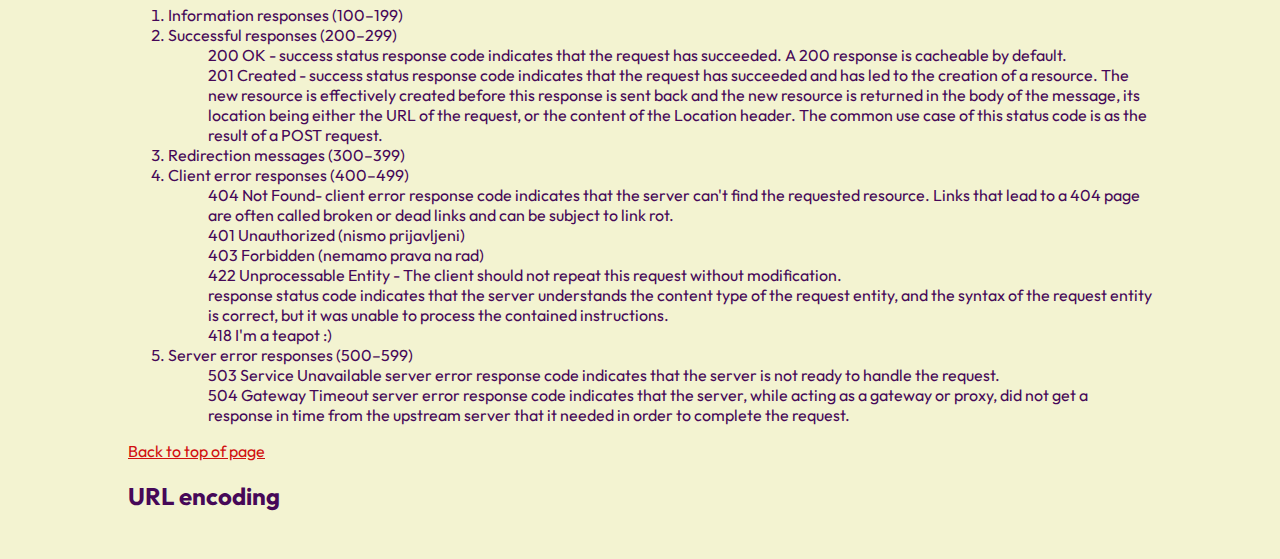
==== commit 8a59290d: "30.11." ====
--- a/index.html
+++ b/index.html
@@ -5,9 +5,15 @@
         <meta charset="utf-8">
         <meta name= "author" content="Dijana Đuran">
         <meta name="description" content="O frontendu">
-        <meta name="viewport" content="width=device, initial-scale=1.0">
+        <meta name="viewport" content="width=device-width, initial-scale=1.0">
+        <link rel="preconnect" href="https://fonts.googleapis.com">
+        <link rel="preconnect" href="https://fonts.gstatic.com" crossorigin>
+        <link href="https://fonts.googleapis.com/css2?family=Outfit:wght@100;200;300;400;500;600;700;800;900&display=swap" rel="stylesheet">
+        <link href="prism.css" rel="stylesheet" />
+        <link href="style.css" rel="stylesheet" />
     </head>
     <body>
+        <div class="wrapper">
         <h1 id ="hyperlinks">Hyperlinks</h1>
             <p>HTML links are hyperlinks. You can click on a link and jump to another document. When you move the mouse over a link, the mouse arrow will turn into a little hand.</p>
             <p>The HTML <code>&lt;a&gt;</code> tag defines a hyperlink. It has the following syntax:</p>
@@ -103,6 +109,7 @@
         <p>HTML elements label pieces of content such as "this is a heading", "this is a paragraph", "this is a link", etc.</p>
         
         <pre>
+            <code class="language-html">
             &lt;!doctype html&gt;
             &amp;lt; stands for the less-than sign: <code>&lt;</code>
             &amp;gt; stands for the greater-than sign: <code>&gt;</code>
@@ -122,7 +129,7 @@
                 &lt;/body&gt;
 
             &lt;/html&gt;
-              
+            </code>  
         </pre>
 
         <h2 id ="druga">Text formatting</h2>
@@ -686,10 +693,10 @@
                 <label><input type="checkbox" name="newsletter_topic" value="backend"> Backend<label>
                 <label><input type="checkbox" name="newsletter_topic" value="ux-ui-design"> UX/UI Design </label>
                 <label><input type="checkbox" name="newsletter_topic" value="marketing"> Marketing</label>
-       
-                
-            <label for="email" placeholder="Email"></label>
-            <input id="email" type="email" name="email" required>
+                <br><br>
+                
+            <label for="email"></label>
+            <input id="email" type="email" name="email" placeholder="Your Email" required><br><br>
             <button type="submit">Sign me up</button>    
         </fieldset>
         
@@ -898,5 +905,7 @@
         <p><a href="#">Back to top of page</a></p>
         <h2>URL encoding</h2>
         <p></p>
+        </div>
+        <script src="prism.js"></script>
     </body>
 </html>
--- a/prism.css
+++ b/prism.css
@@ -0,0 +1,3 @@
+/* PrismJS 1.25.0
+https://prismjs.com/download.html#themes=prism&languages=markup+css+clike+javascript */
+code[class*=language-],pre[class*=language-]{color:#000;background:0 0;text-shadow:0 1px #fff;font-family:Consolas,Monaco,'Andale Mono','Ubuntu Mono',monospace;font-size:1em;text-align:left;white-space:pre;word-spacing:normal;word-break:normal;word-wrap:normal;line-height:1.5;-moz-tab-size:4;-o-tab-size:4;tab-size:4;-webkit-hyphens:none;-moz-hyphens:none;-ms-hyphens:none;hyphens:none}code[class*=language-] ::-moz-selection,code[class*=language-]::-moz-selection,pre[class*=language-] ::-moz-selection,pre[class*=language-]::-moz-selection{text-shadow:none;background:#b3d4fc}code[class*=language-] ::selection,code[class*=language-]::selection,pre[class*=language-] ::selection,pre[class*=language-]::selection{text-shadow:none;background:#b3d4fc}@media print{code[class*=language-],pre[class*=language-]{text-shadow:none}}pre[class*=language-]{padding:1em;margin:.5em 0;overflow:auto}:not(pre)>code[class*=language-],pre[class*=language-]{background:#f5f2f0}:not(pre)>code[class*=language-]{padding:.1em;border-radius:.3em;white-space:normal}.token.cdata,.token.comment,.token.doctype,.token.prolog{color:#708090}.token.punctuation{color:#999}.token.namespace{opacity:.7}.token.boolean,.token.constant,.token.deleted,.token.number,.token.property,.token.symbol,.token.tag{color:#905}.token.attr-name,.token.builtin,.token.char,.token.inserted,.token.selector,.token.string{color:#690}.language-css .token.string,.style .token.string,.token.entity,.token.operator,.token.url{color:#9a6e3a;background:hsla(0,0%,100%,.5)}.token.atrule,.token.attr-value,.token.keyword{color:#07a}.token.class-name,.token.function{color:#dd4a68}.token.important,.token.regex,.token.variable{color:#e90}.token.bold,.token.important{font-weight:700}.token.italic{font-style:italic}.token.entity{cursor:help}
--- a/style.css
+++ b/style.css
@@ -0,0 +1,23 @@
+html {
+    font-size: 16px;
+}
+#video {
+    color: #b00000;
+}
+body {
+    font-family: 'Outfit', sans-serif;
+    color:#460858;
+    background-color:#f3f3d1
+}
+a {
+    color: rgb(209, 15, 15);
+}
+:not(pre)>code[class*=language-], pre[class*=language-] {
+background-color: transparent;
+} 
+.wrapper {
+    width: 100%;
+    max-width: 1024px;
+    margin-left: auto;
+    margin-right: auto;
+}  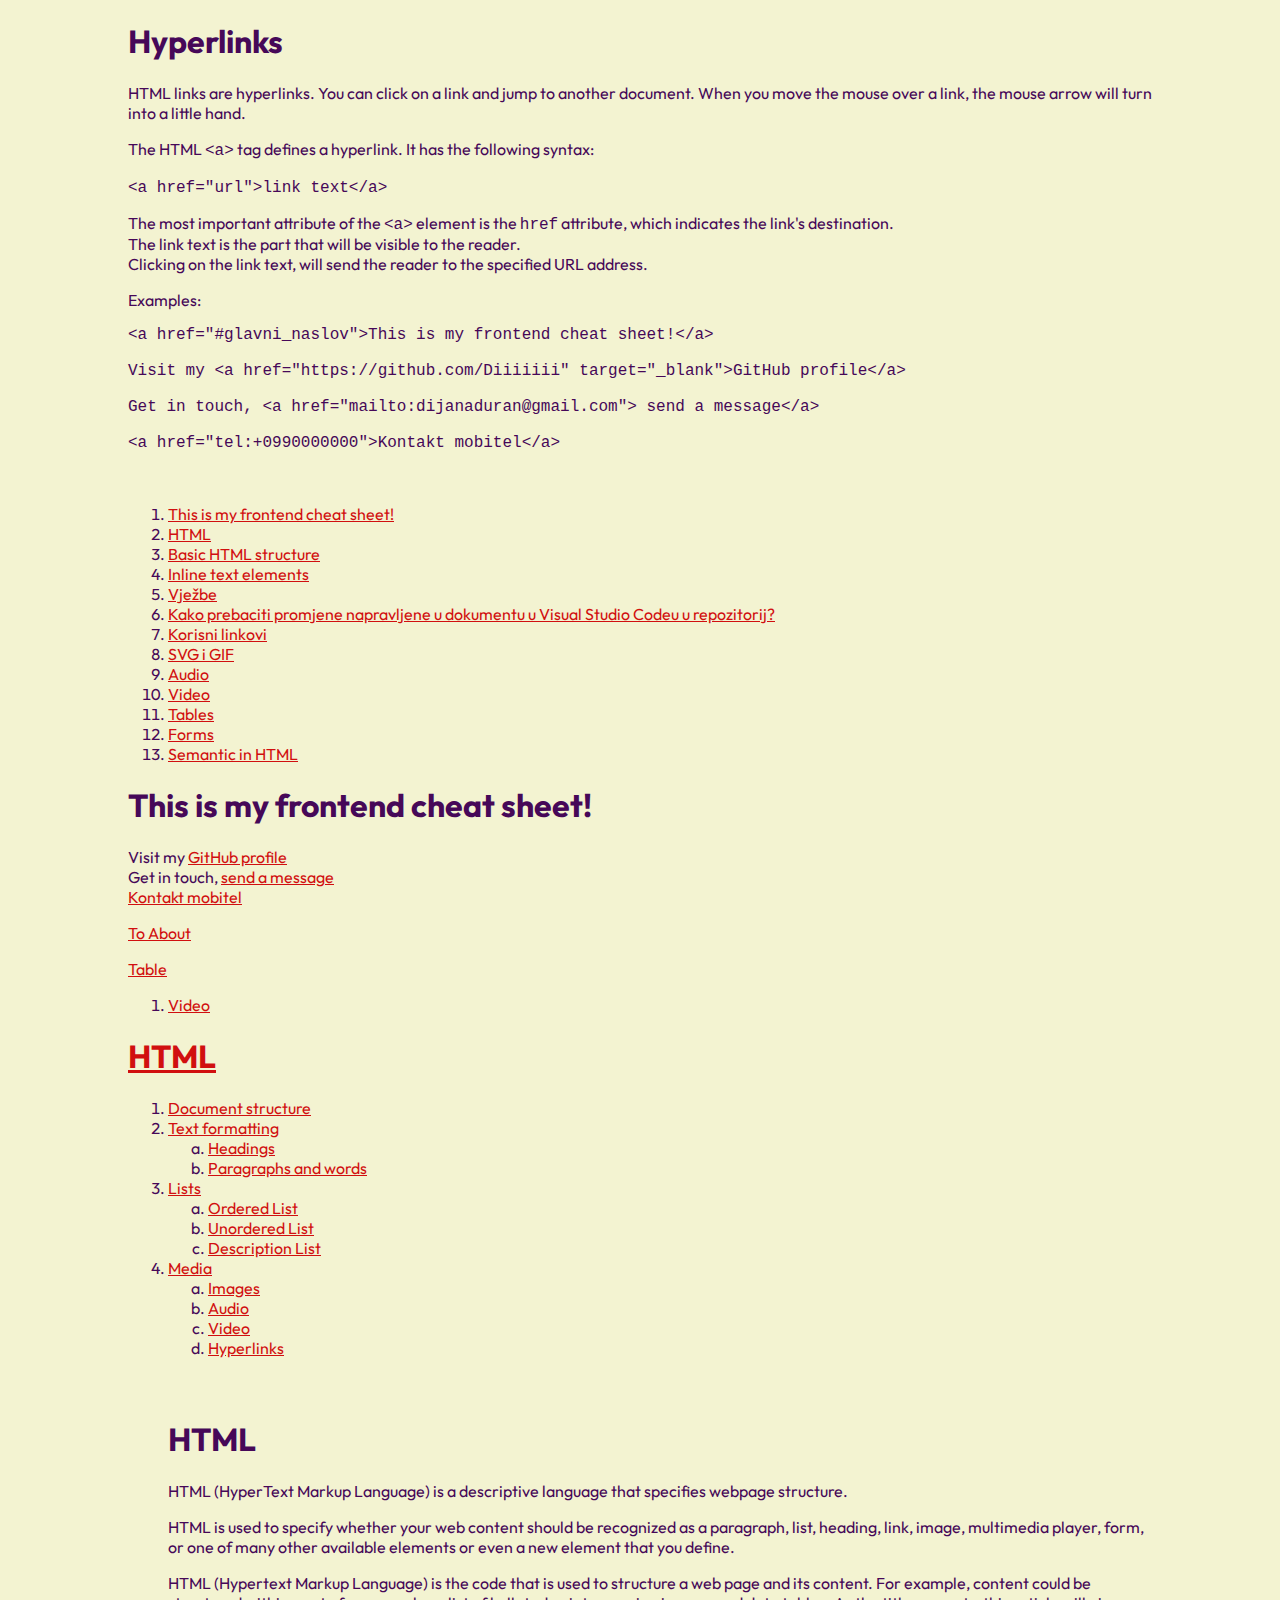
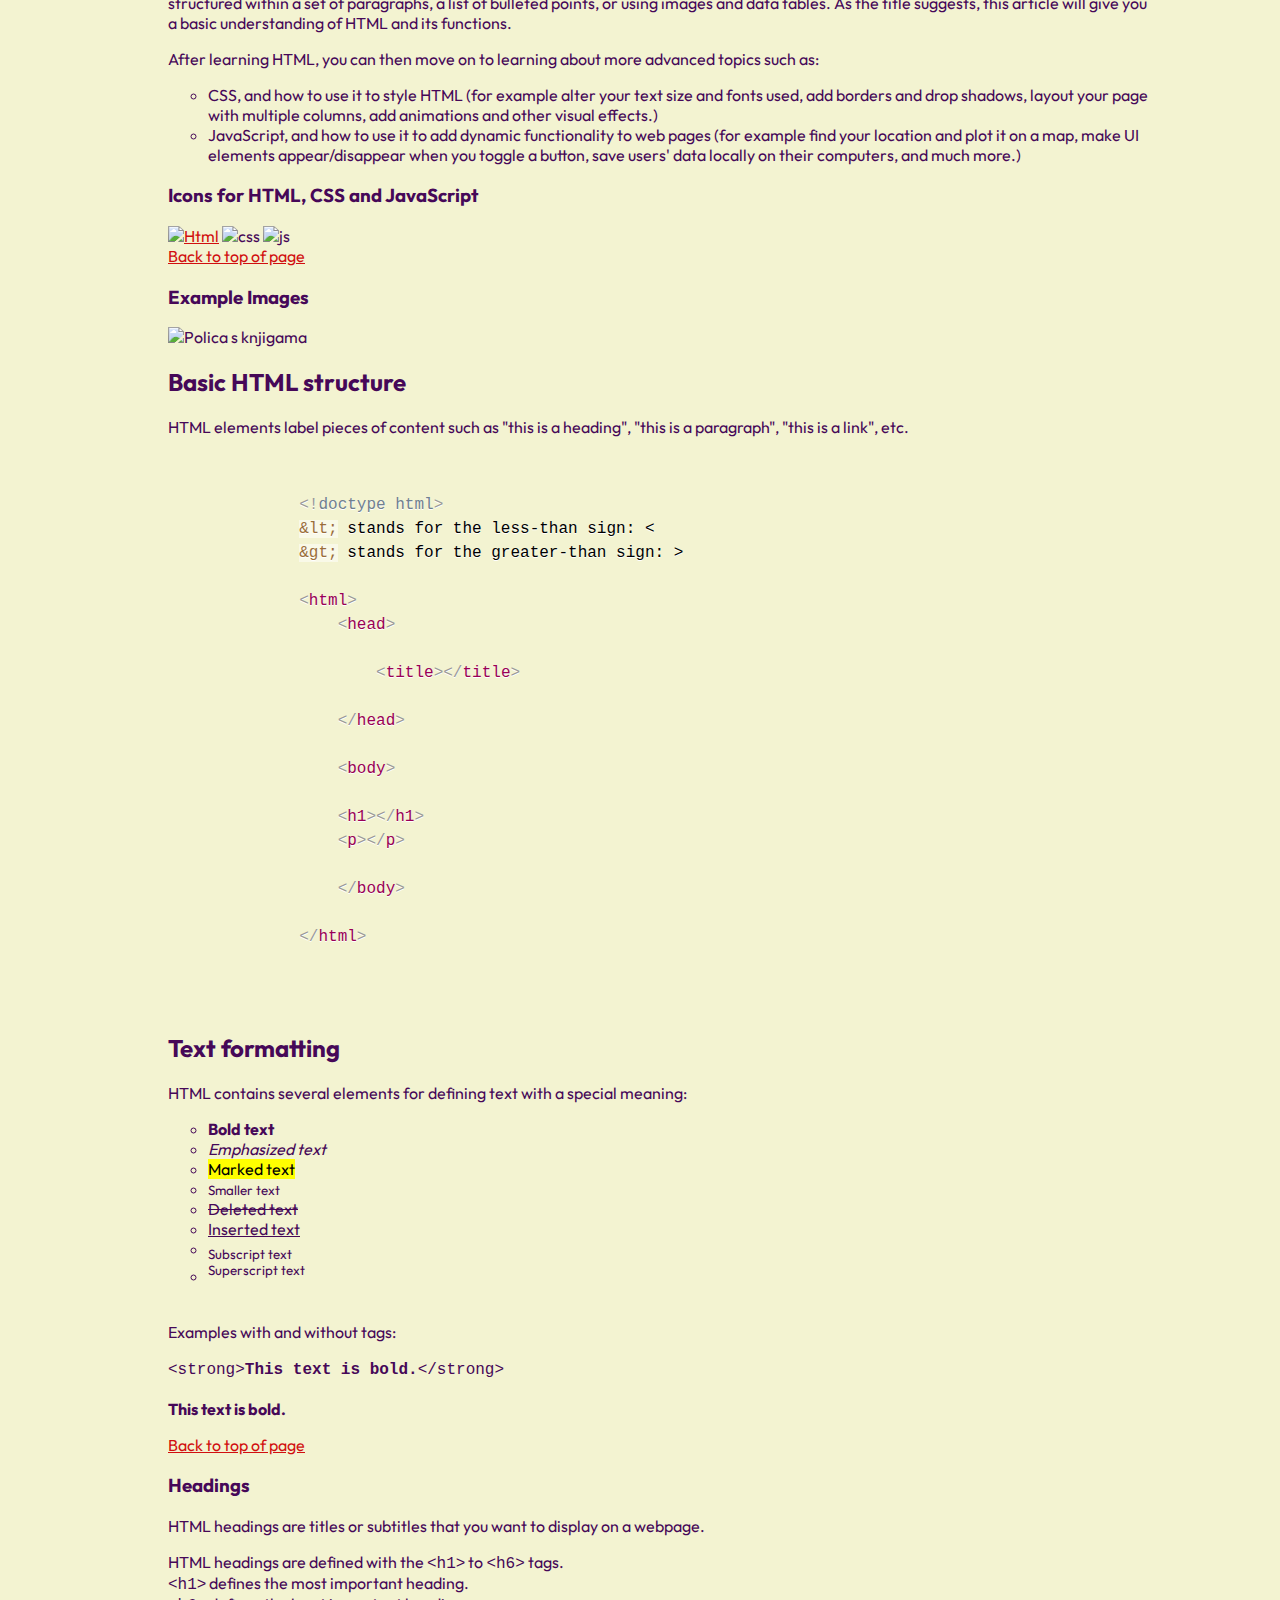
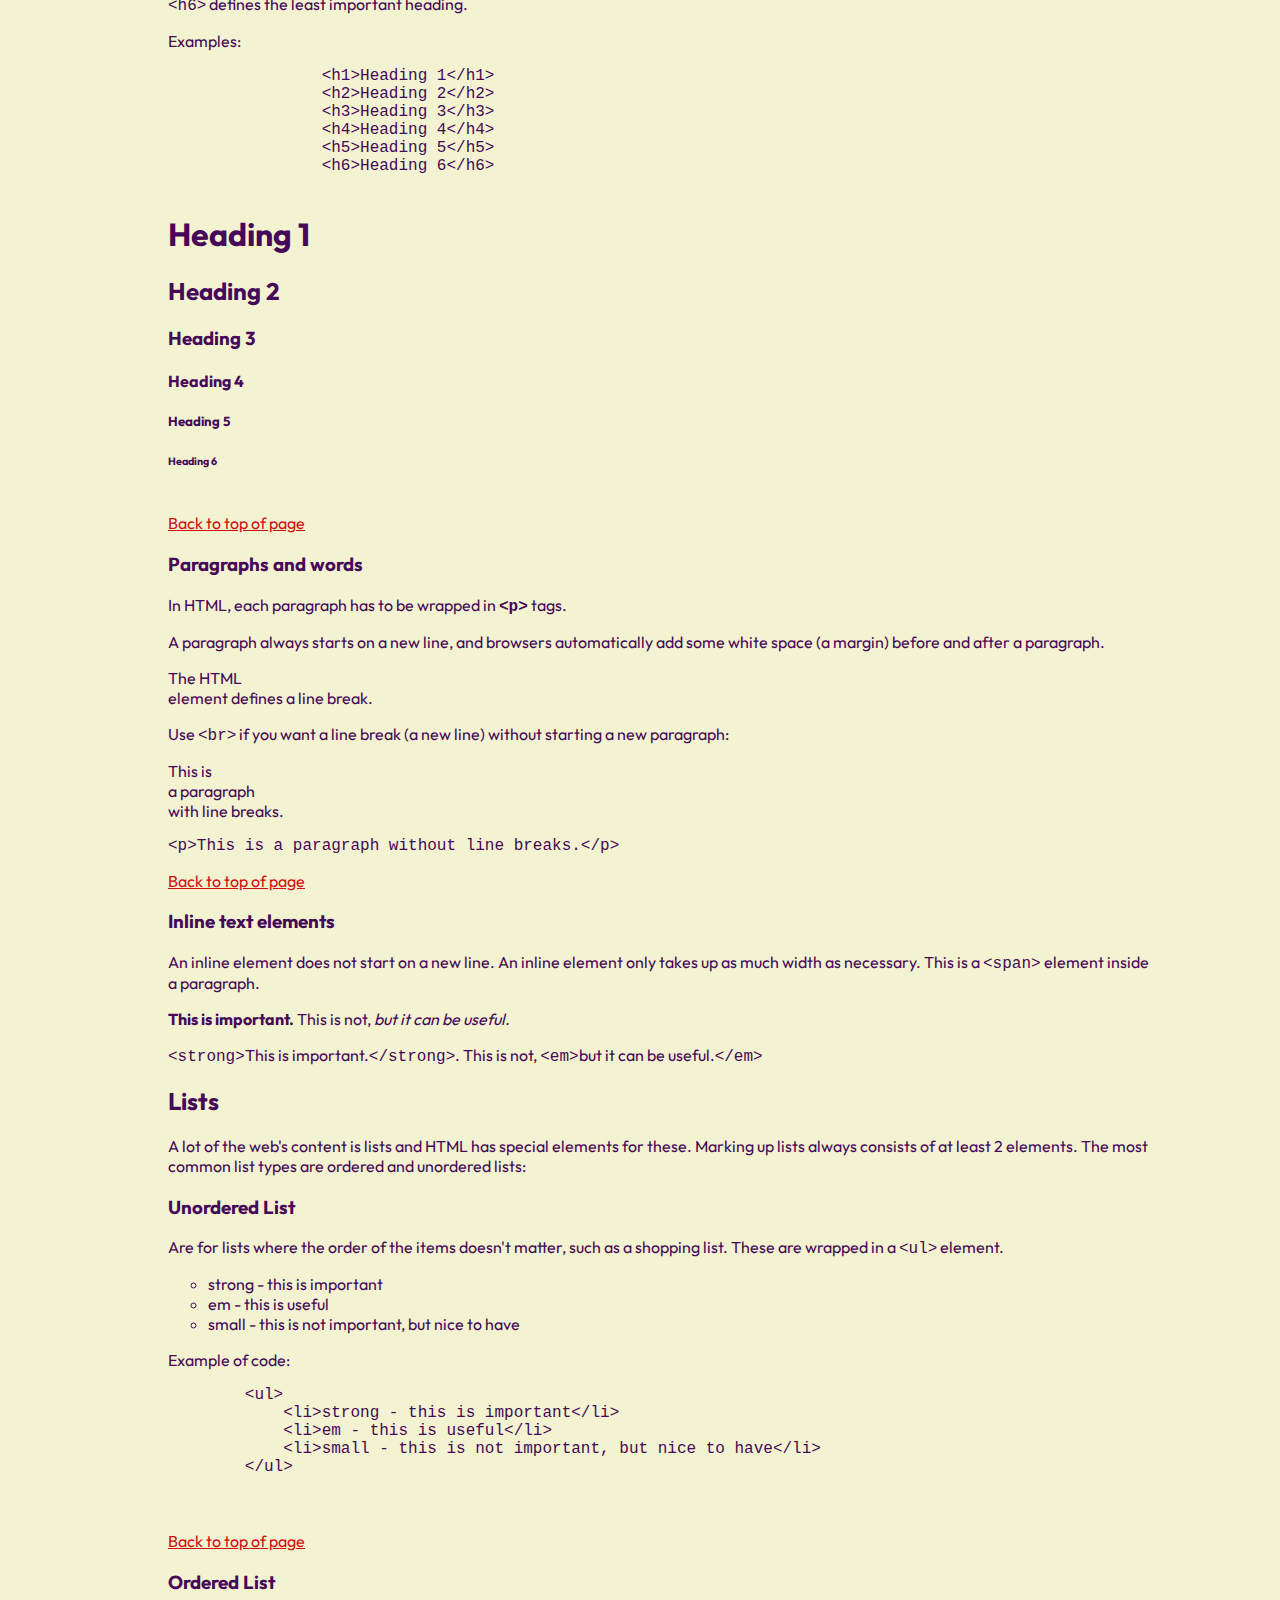
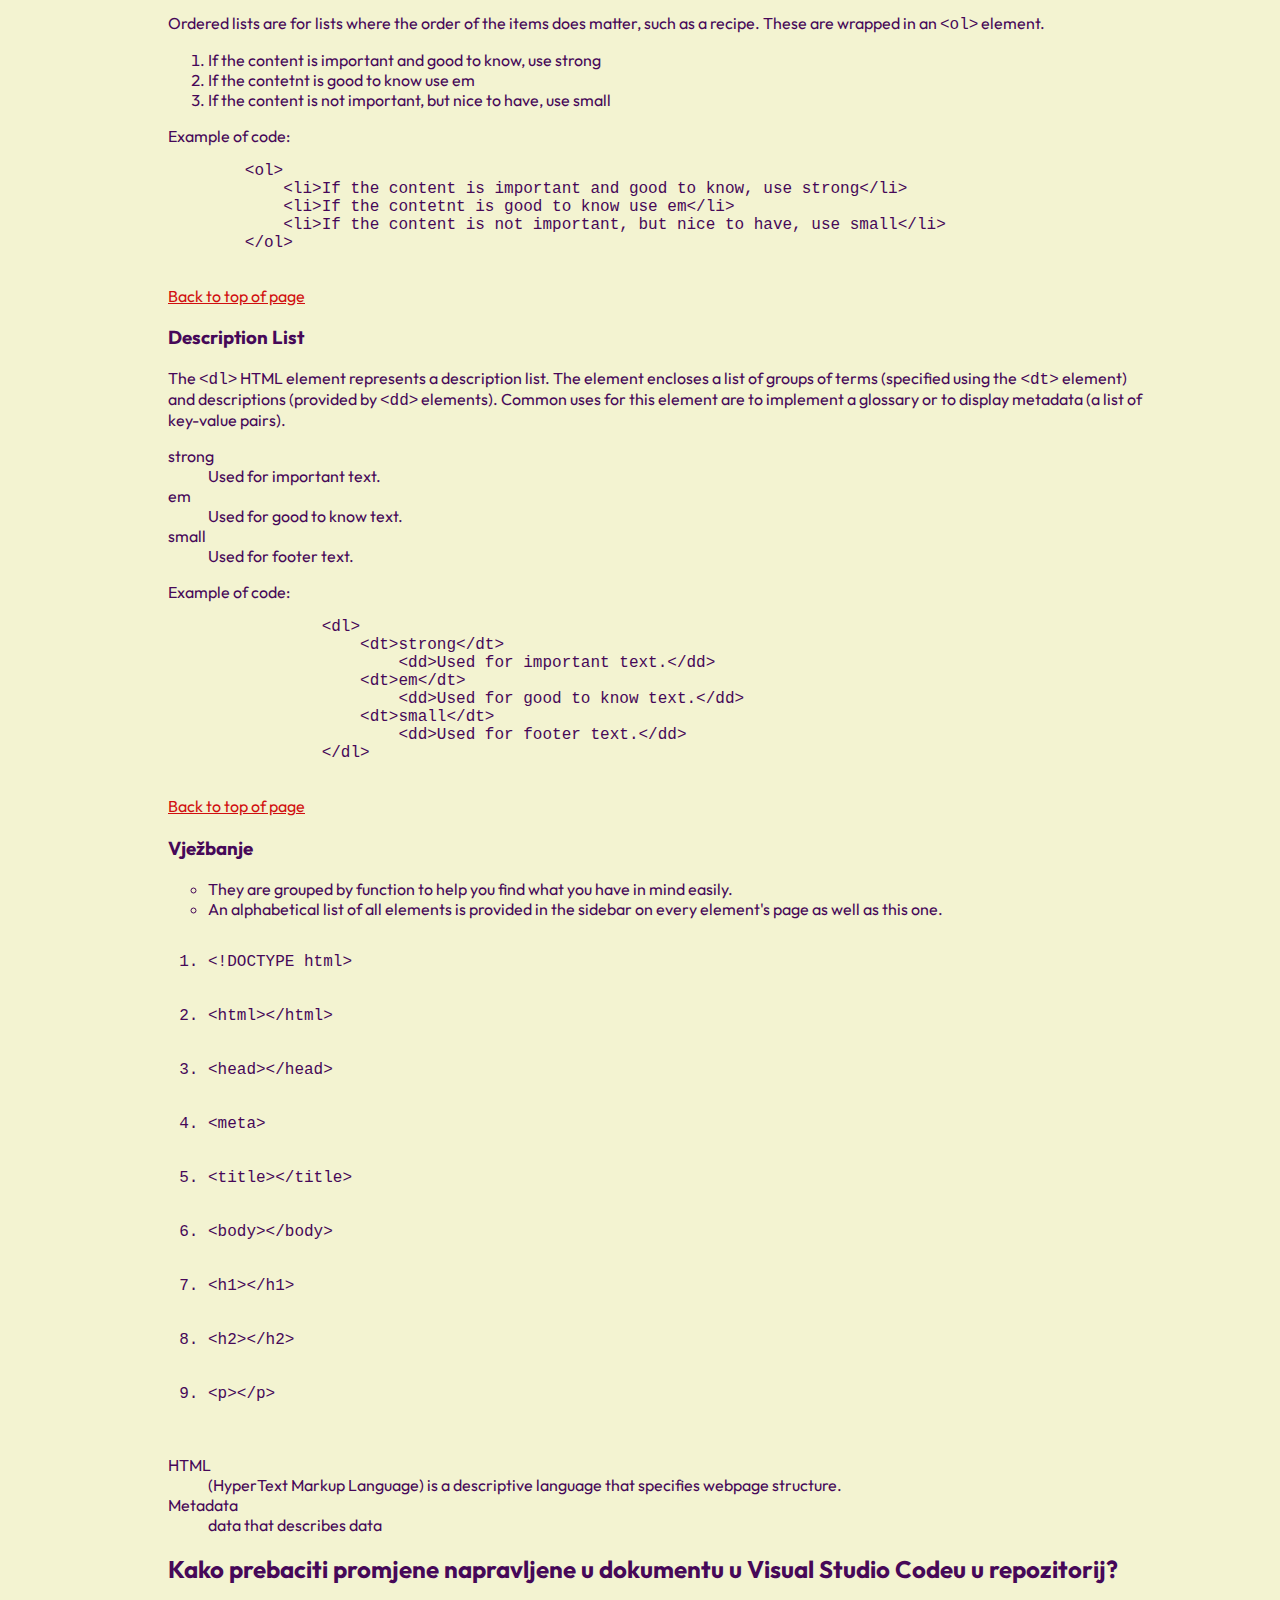
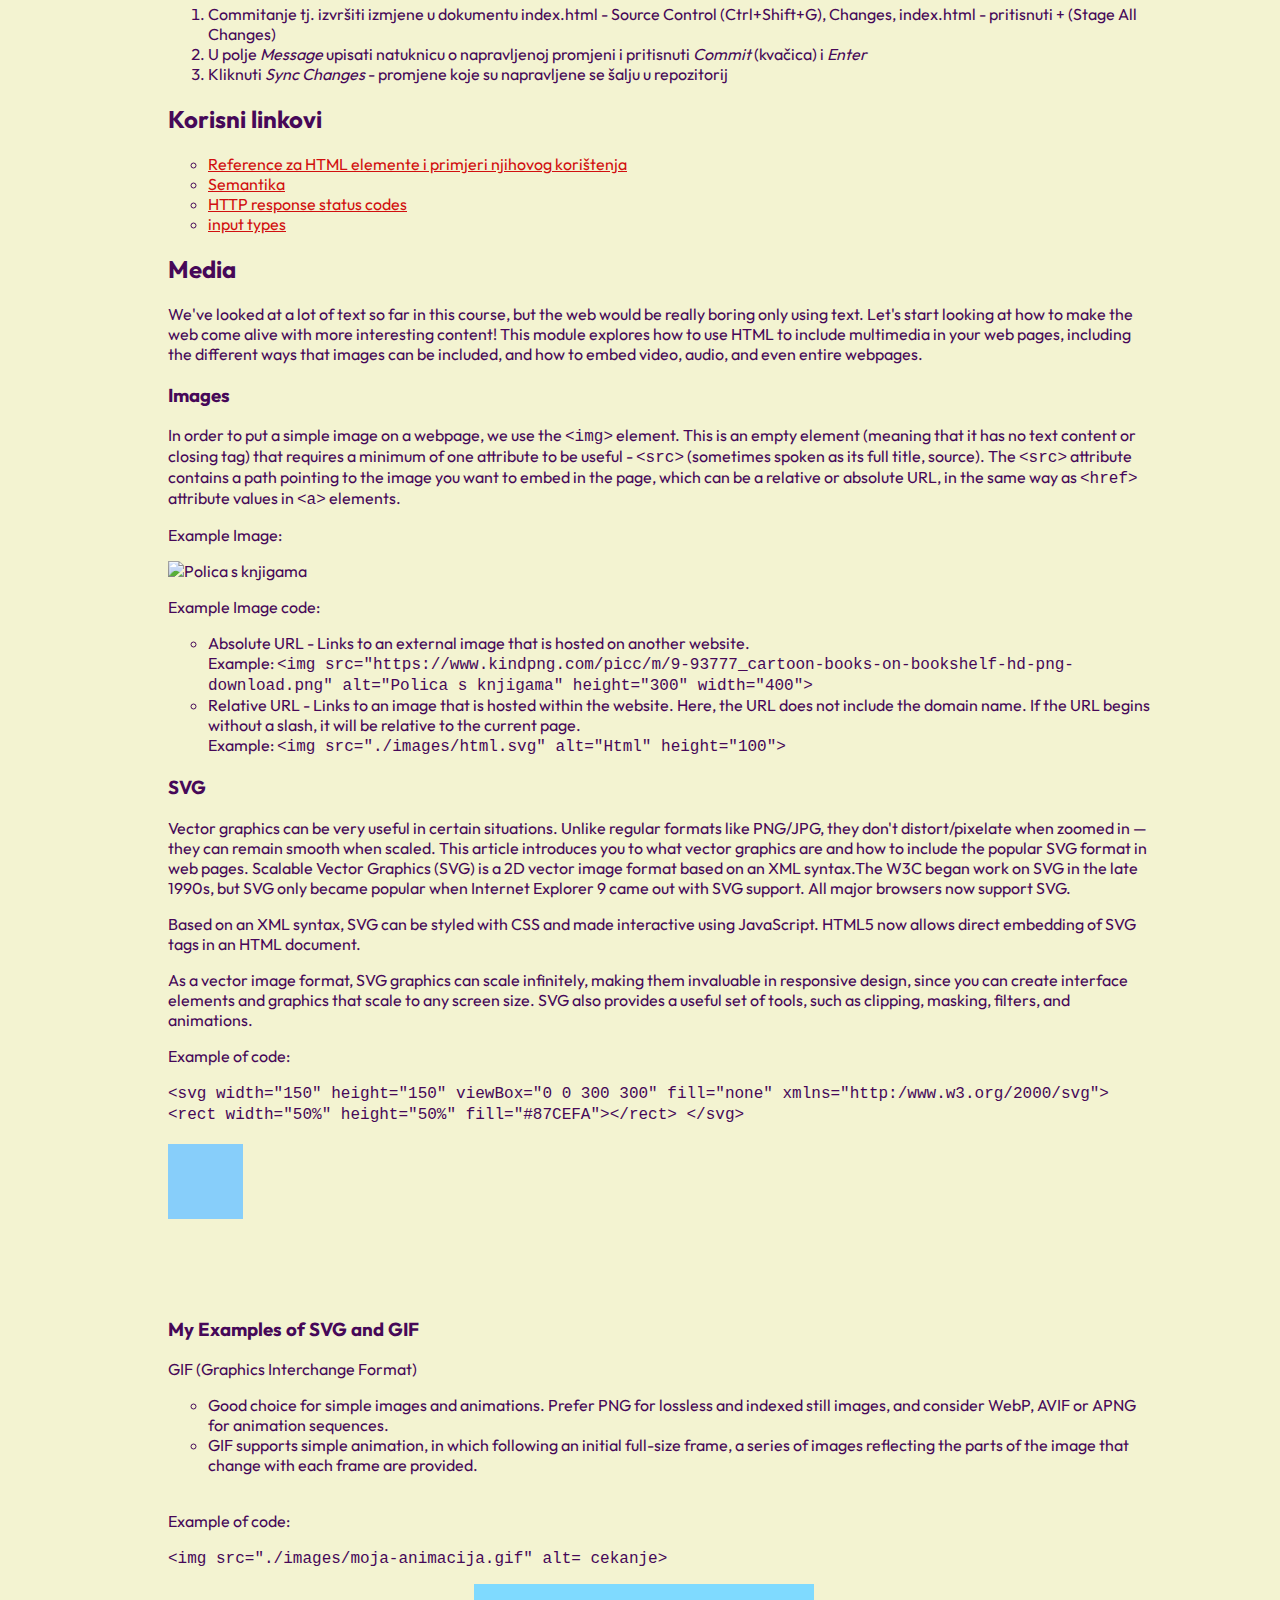
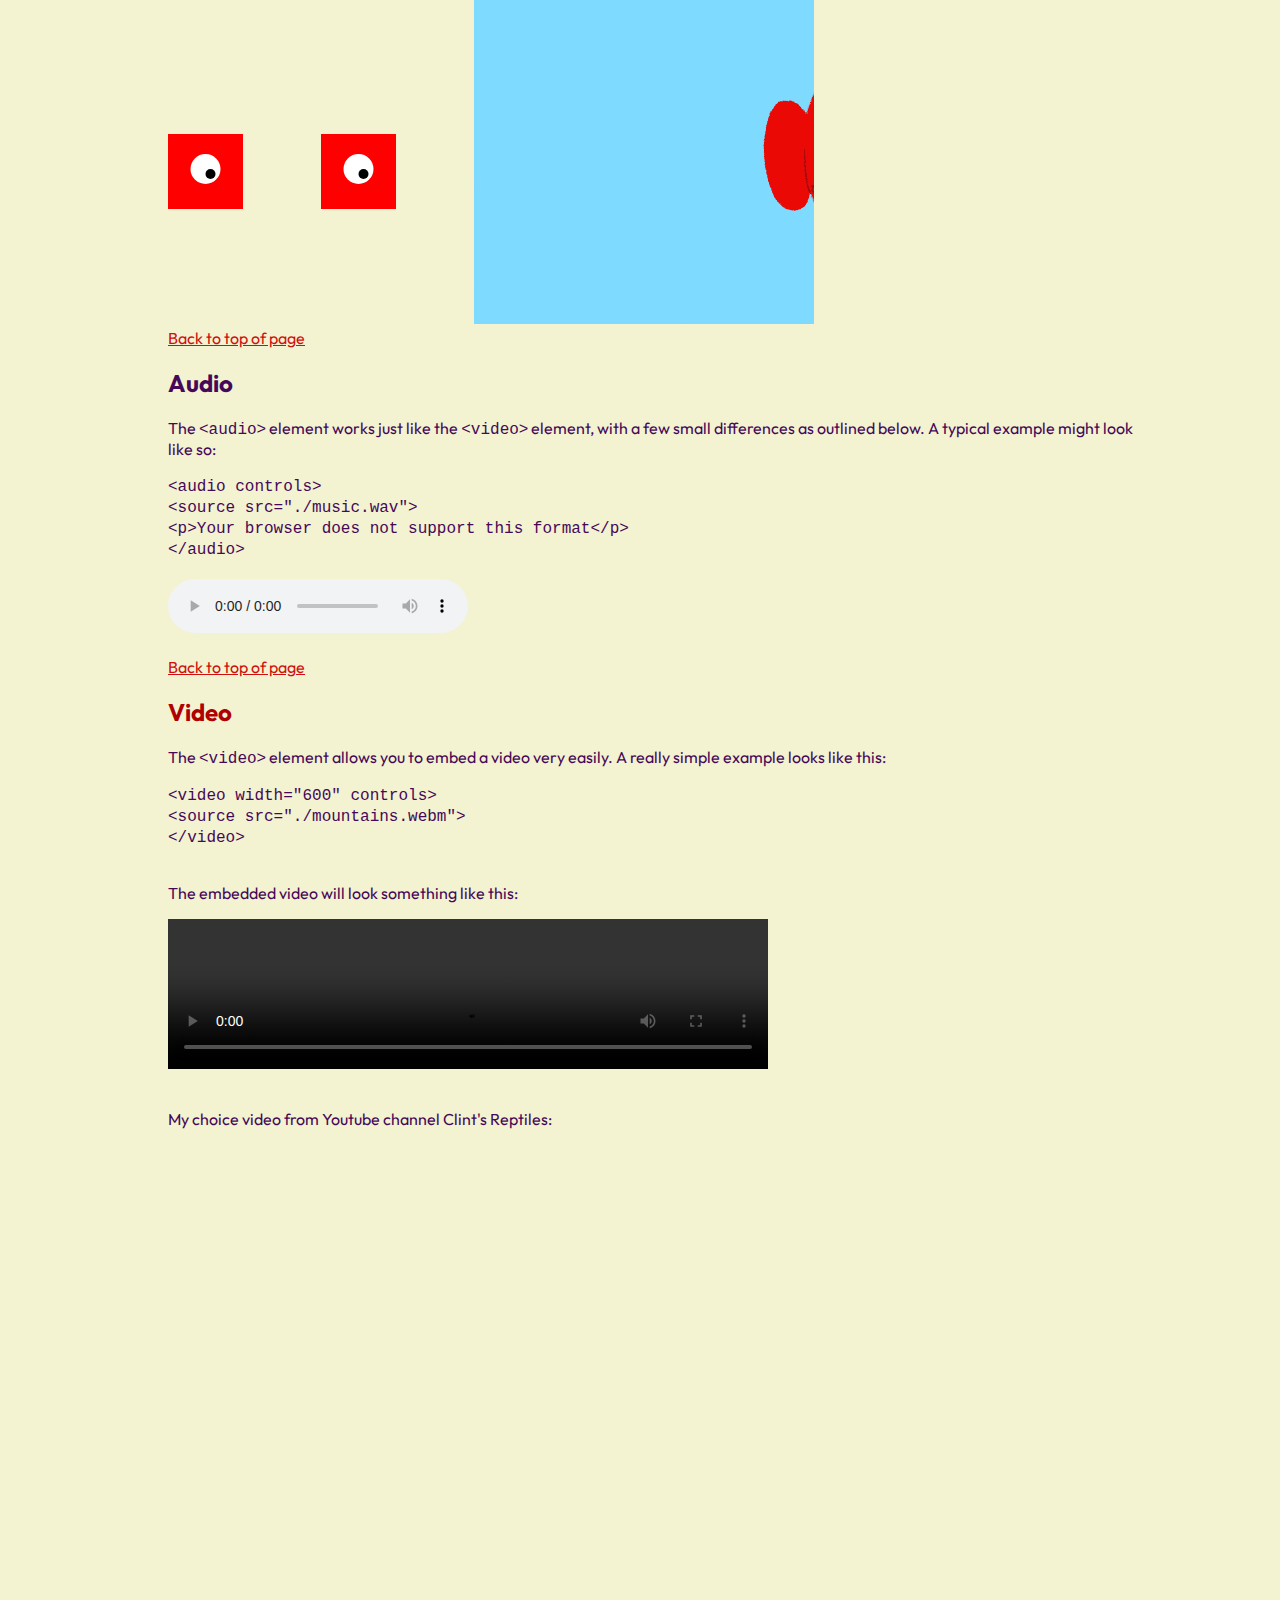
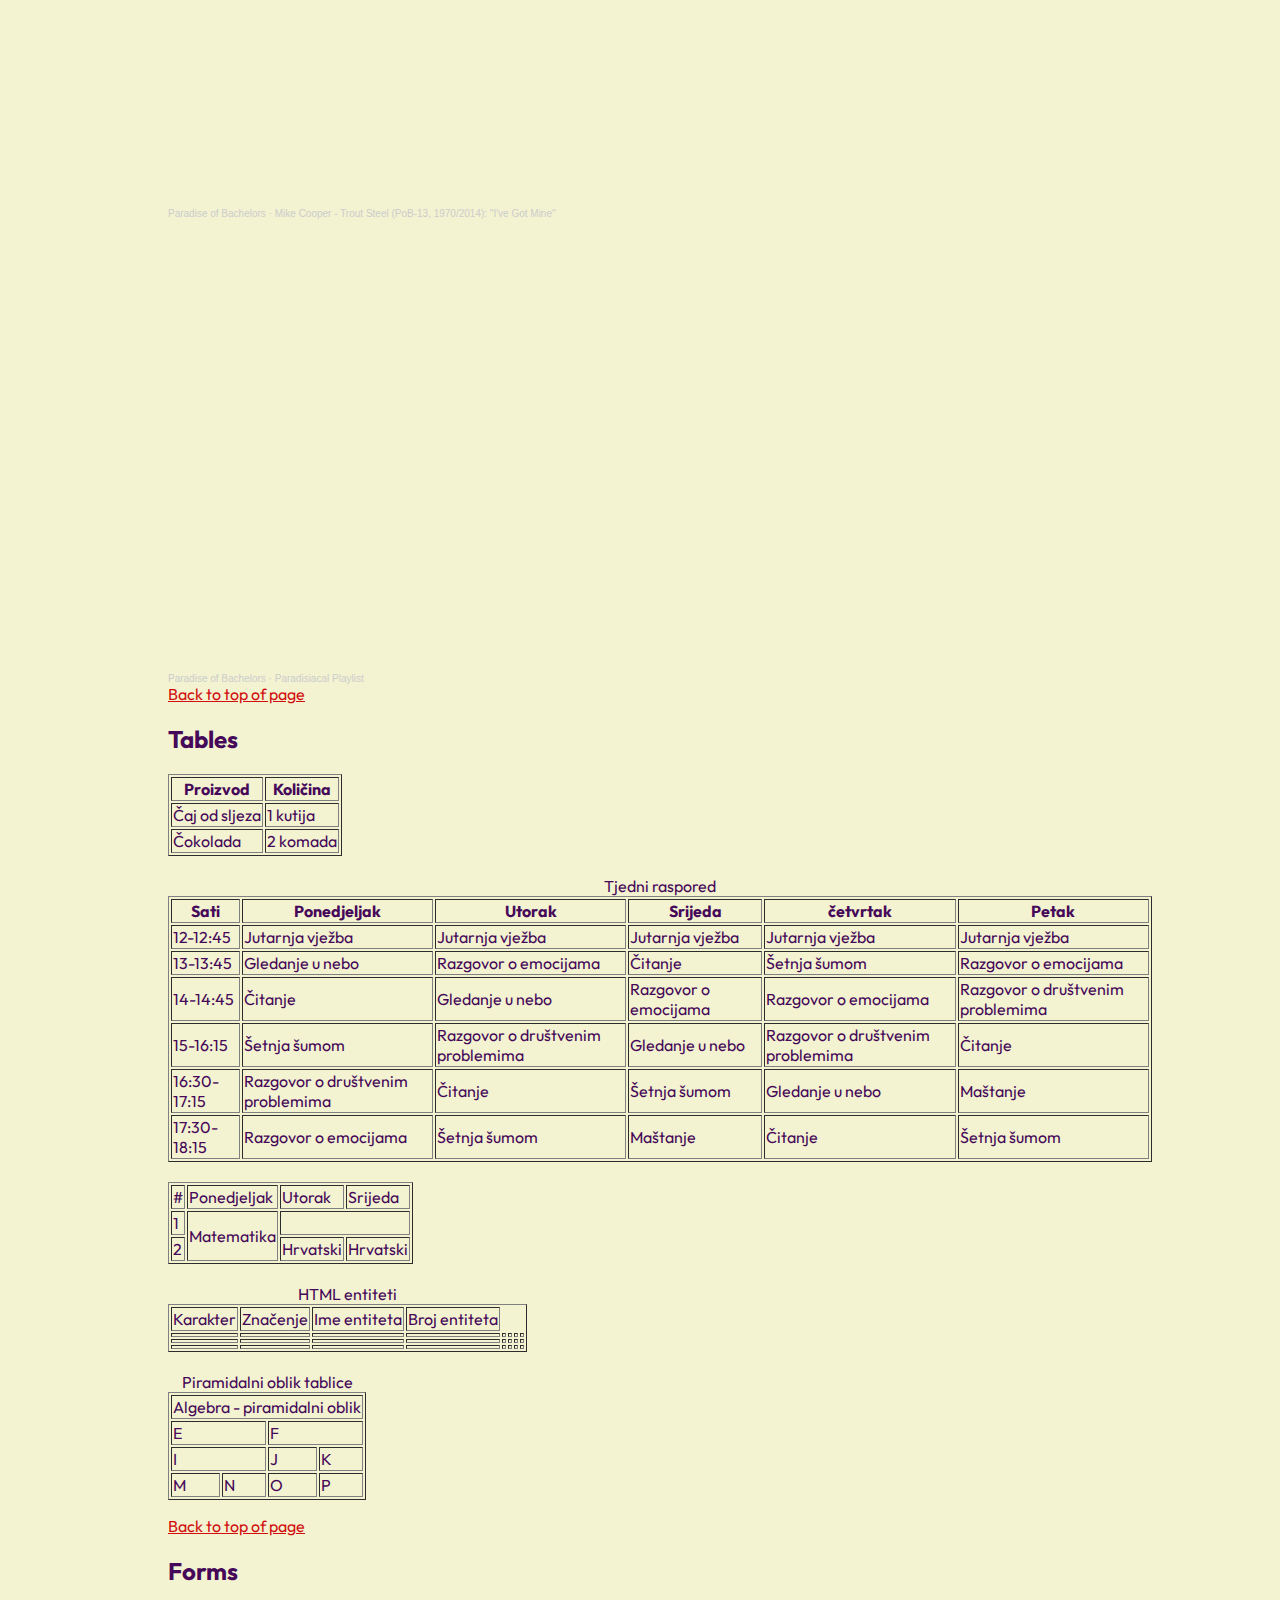
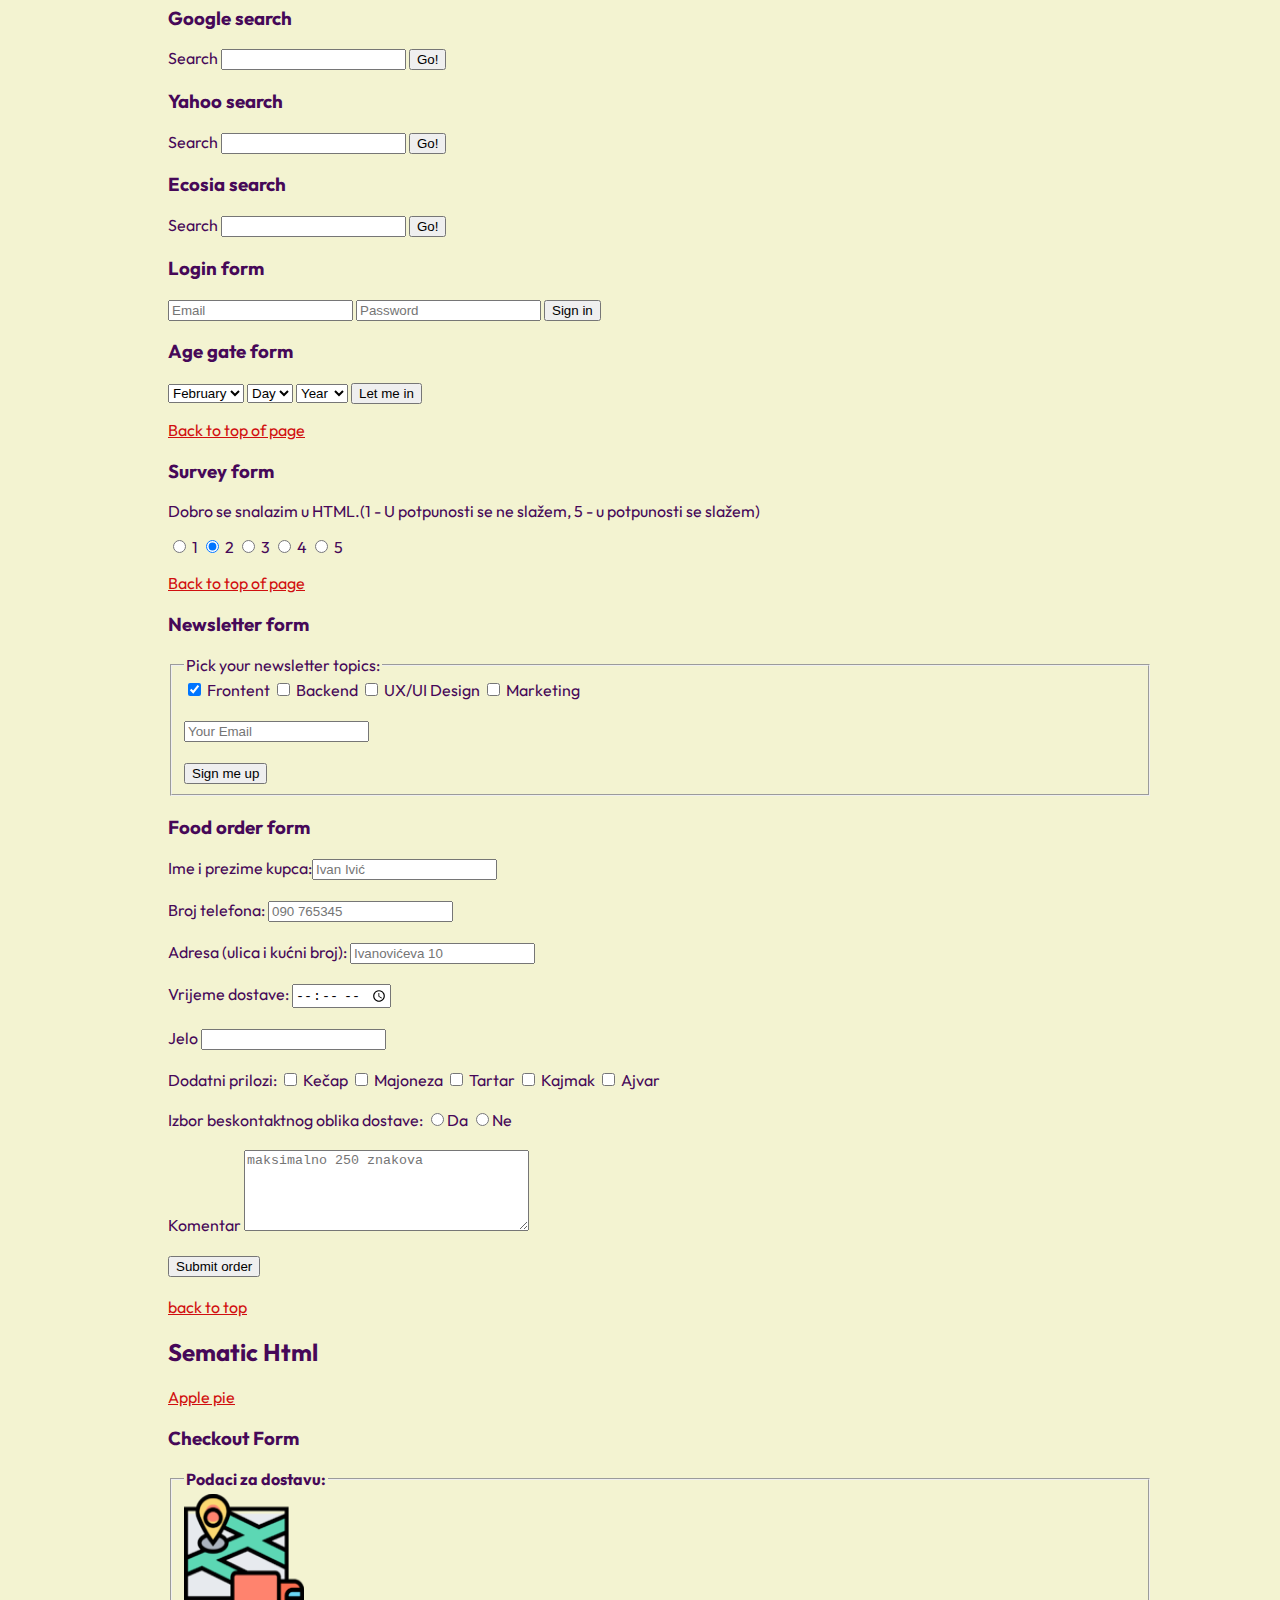
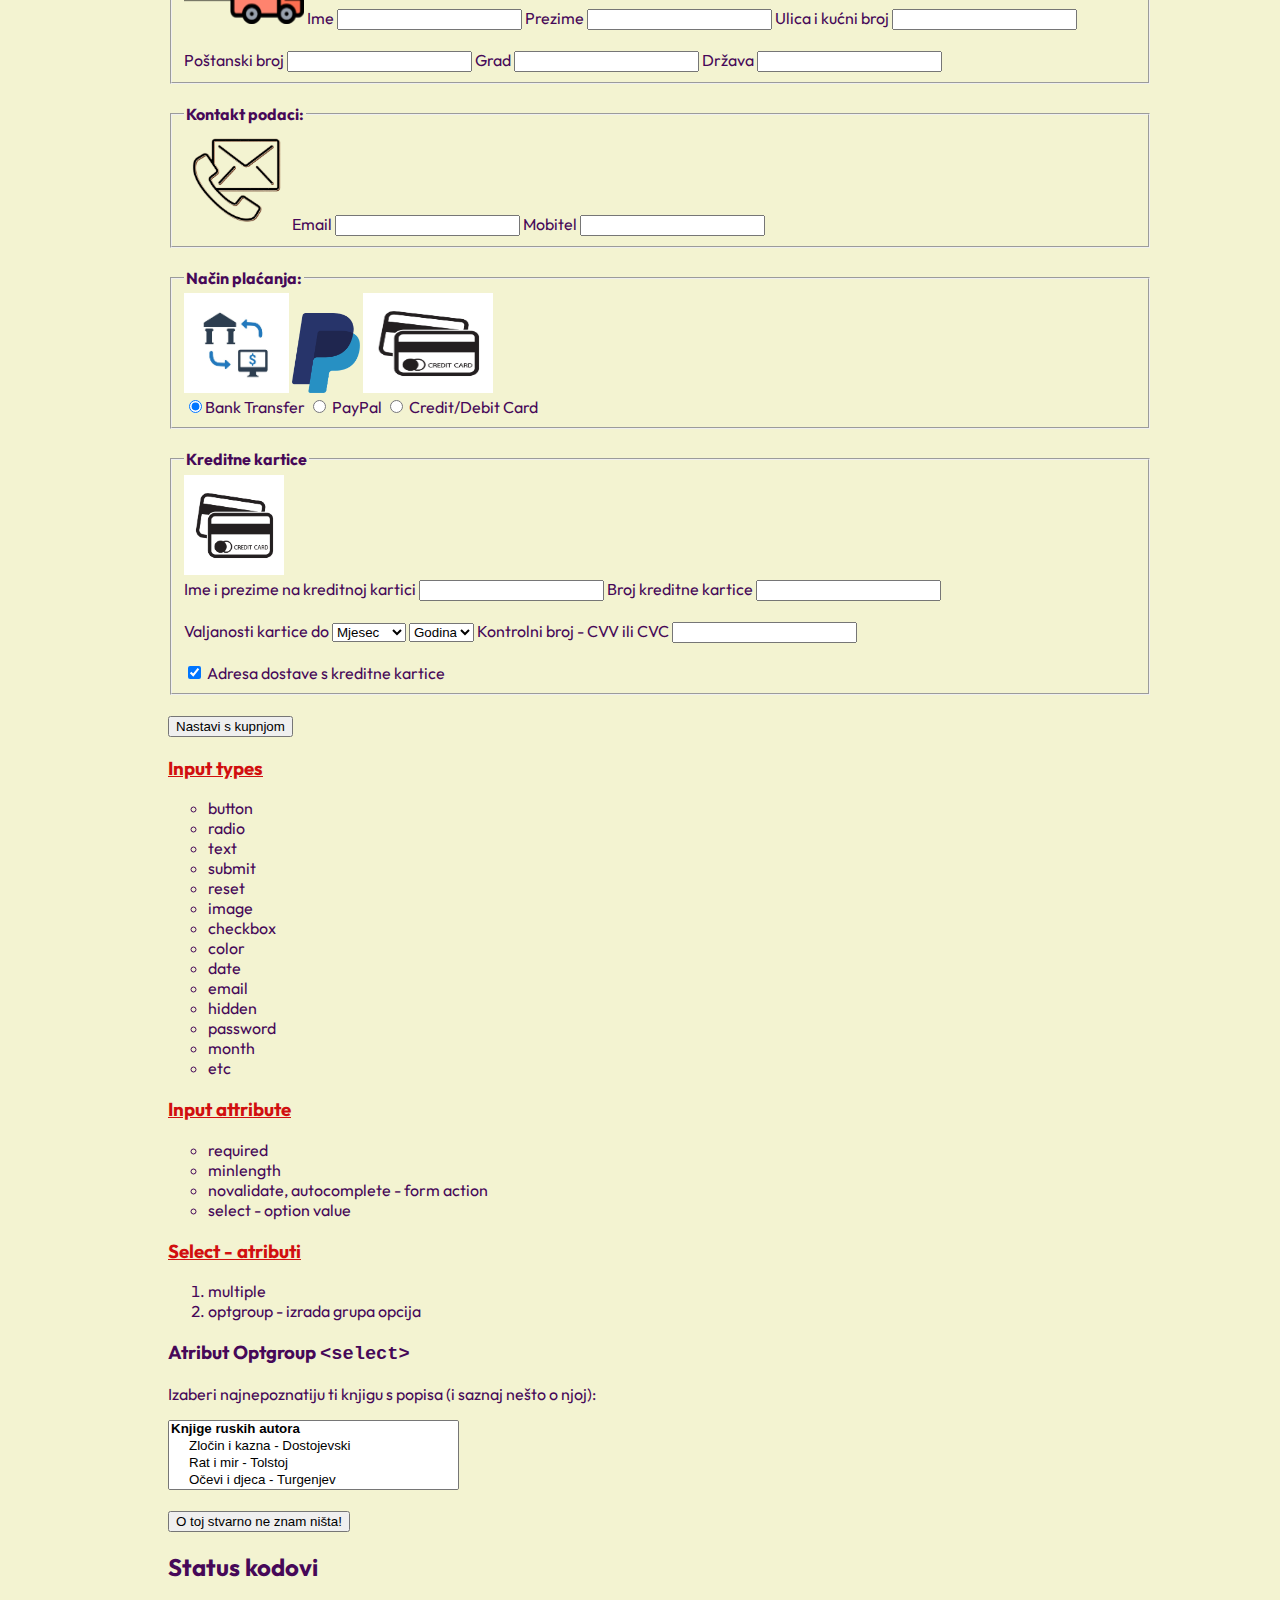
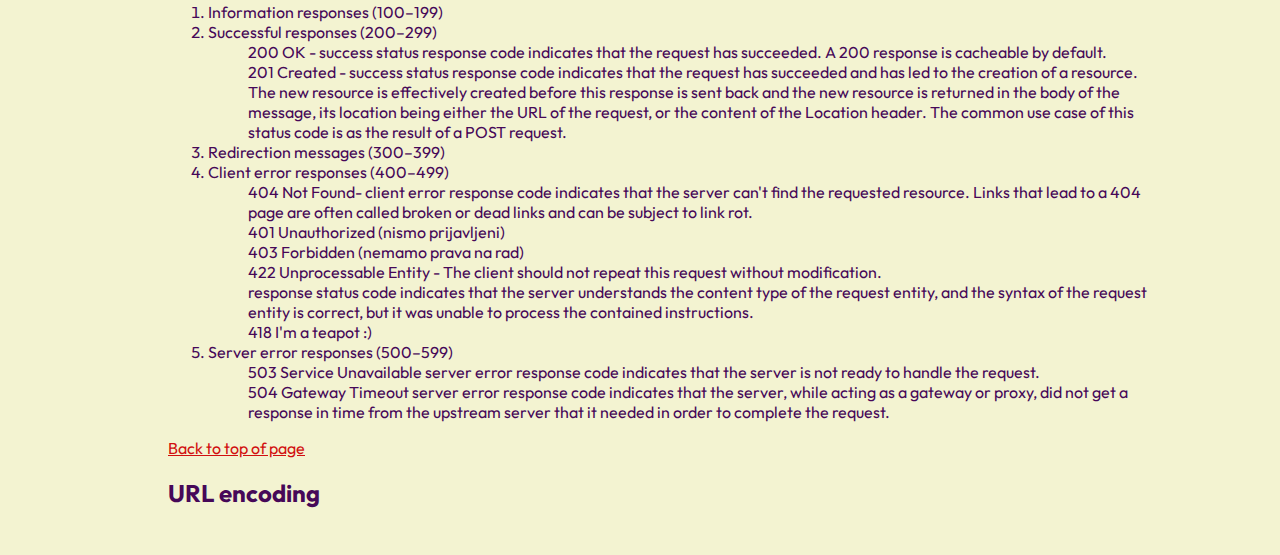
==== commit e39abeaa: "1.12." ====
--- a/index.html
+++ b/index.html
@@ -25,10 +25,10 @@
                 Clicking on the link text, will send the reader to the specified URL address.</p>
             <p>Examples:</p>
              <pre>
-                <code>&lt;a href="#glavni_naslov"&gt;This is my frontend cheat sheet!&lt;/a&gt;</code><br>
-                <code>Visit my &lt;a href="https://github.com/Diiiiiii" target="_blank">GitHub profile&lt;/a&gt;</code><br> 
-                <code>Get in touch, &lt;a href="mailto:dijanaduran@gmail.com"&gt; send a message&lt;/a&gt;</code><br>
-                <code>&lt;a href="tel:+0990000000"&gt;Kontakt mobitel&lt;/a&gt;</code>
+<code>&lt;a href="#glavni_naslov"&gt;This is my frontend cheat sheet!&lt;/a&gt;</code><br>
+<code>Visit my &lt;a href="https://github.com/Diiiiiii" target="_blank">GitHub profile&lt;/a&gt;</code><br> 
+<code>Get in touch, &lt;a href="mailto:dijanaduran@gmail.com"&gt; send a message&lt;/a&gt;</code><br>
+<code>&lt;a href="tel:+0990000000"&gt;Kontakt mobitel&lt;/a&gt;</code>
                 
              </pre>
             <ol>
@@ -43,7 +43,10 @@
                 <li><a href="#audio">Audio</a></li>
                 <li><a href="#video">Video</a></li>
                 <li><a href="#tabele">Tables</a></li>
+                <li><a href="#forms">Forms</a></li>
+                <li><a href="#sematics">Semantic in HTML</a></li>
             </ol>
+
         <h1 id="glavni_naslov">This is my <span>frontend cheat sheet!</span></h1>
         <p>Visit my <a href="https://github.com/Diiiiiii" target="_blank">GitHub profile</a><br>
         Get in touch, <a href="mailto:dijanaduran@gmail.com"> send a message</a><br>
@@ -71,15 +74,14 @@
                <li><a href="#description">Description List</a></li>
            </ol>
             <li><a href="#media">Media</a></li>
-                <ol type="a">
+            <ol type="a">
                <li><a href="#images">Images</a></li>
                <li><a href="#audio">Audio</a></li>
                <li><a href="#video">Video</a></li>
-                </ol>
-            <li><a href="#hyperlinks">Hyperlinks</a></li>
-       </ol>
-        <br><br>
-        <p>Novi sadržaj.</p>
+               <li><a href="#hyperlinks">Hyperlinks</a></li>
+            </ol>
+            <br><br>
+        
         <h1 id="html">HTML</h1>
         <p>HTML (HyperText Markup Language) is a descriptive language that specifies webpage structure.</p>
         <p>HTML is used to specify whether your web content should be recognized as a paragraph, list, heading, link, image, multimedia player, form, or one of many other available elements or even a new element that you define.</p>
@@ -168,13 +170,14 @@
                 <code>&lt;h5&gt;Heading 5&lt;/h5&gt;</code>
                 <code>&lt;h6&gt;Heading 6&lt;/h6&gt;</code>
             </pre>
-            <h1>Heading 1</h1>
-            <h2>Heading 2</h2>
-            <h3>Heading 3</h3>
-            <h4>Heading 4</h4>
-            <h5>Heading 5</h5>
-            <h6>Heading 6</h6>
-            </p> <br>  
+                <h1>Heading 1</h1>
+                <h2>Heading 2</h2>
+                <h3>Heading 3</h3>
+                <h4>Heading 4</h4>
+                <h5>Heading 5</h5>
+                <h6>Heading 6</h6>
+            </p> 
+            <br>  
             <a href="#">Back to top of page</a>
 
             <h3 id="cetvrta">Paragraphs and words</h3>
@@ -585,7 +588,7 @@
             </tr>
         </table>
         <p><a href="#">Back to top of page</a></p>
-        <h2>Forms</h2>
+        <h2 id="forms">Forms</h2>
         <h3>Google search</h3>
         <form action="https://www.google.com/search" method="get">
             <lable>Search</lable>
@@ -740,7 +743,7 @@
             <a href = "#">back to top</a>
             
         
-        <h2>Sematic Html</h2>
+        <h2 id ="sematics">Sematic Html</h2>
         <a href="cookbook-example/apple-pie.html">Apple pie</a>
         <!--Zadatak-->
         <h3>Checkout Form</h3>
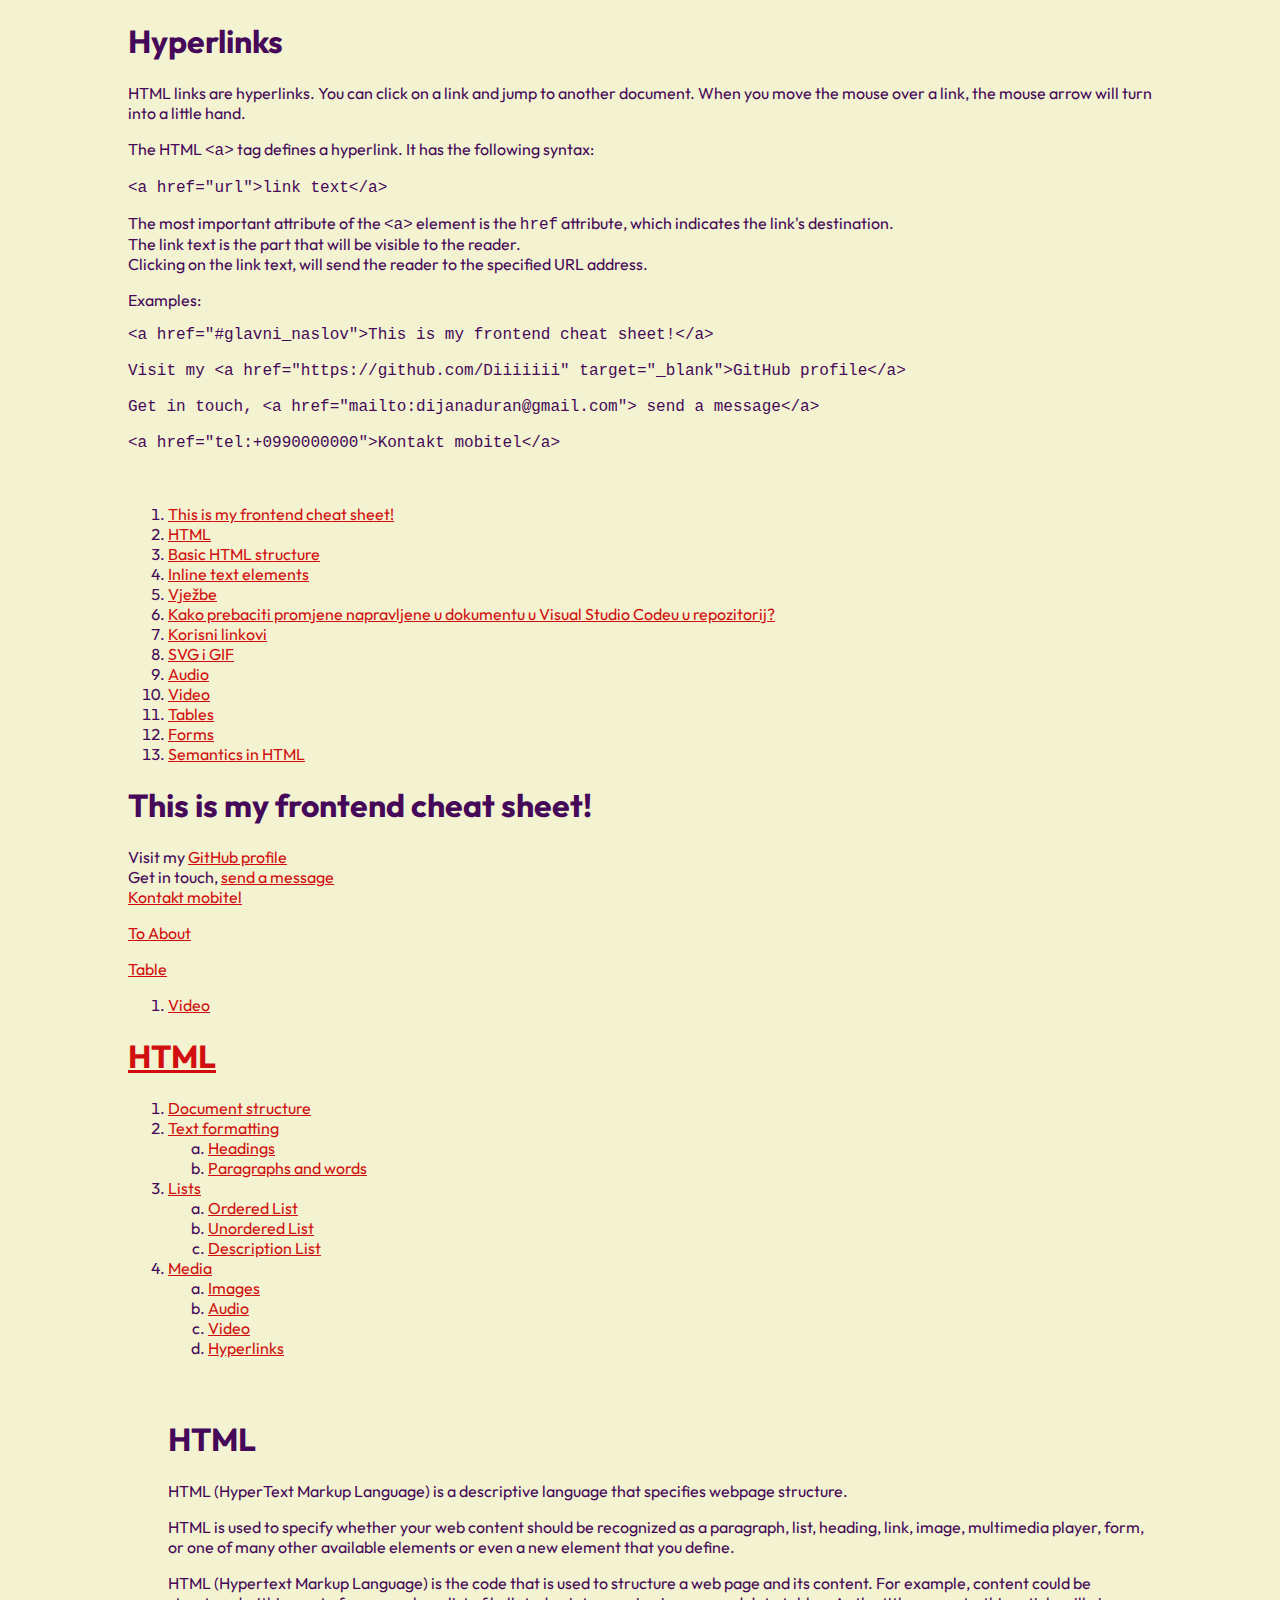
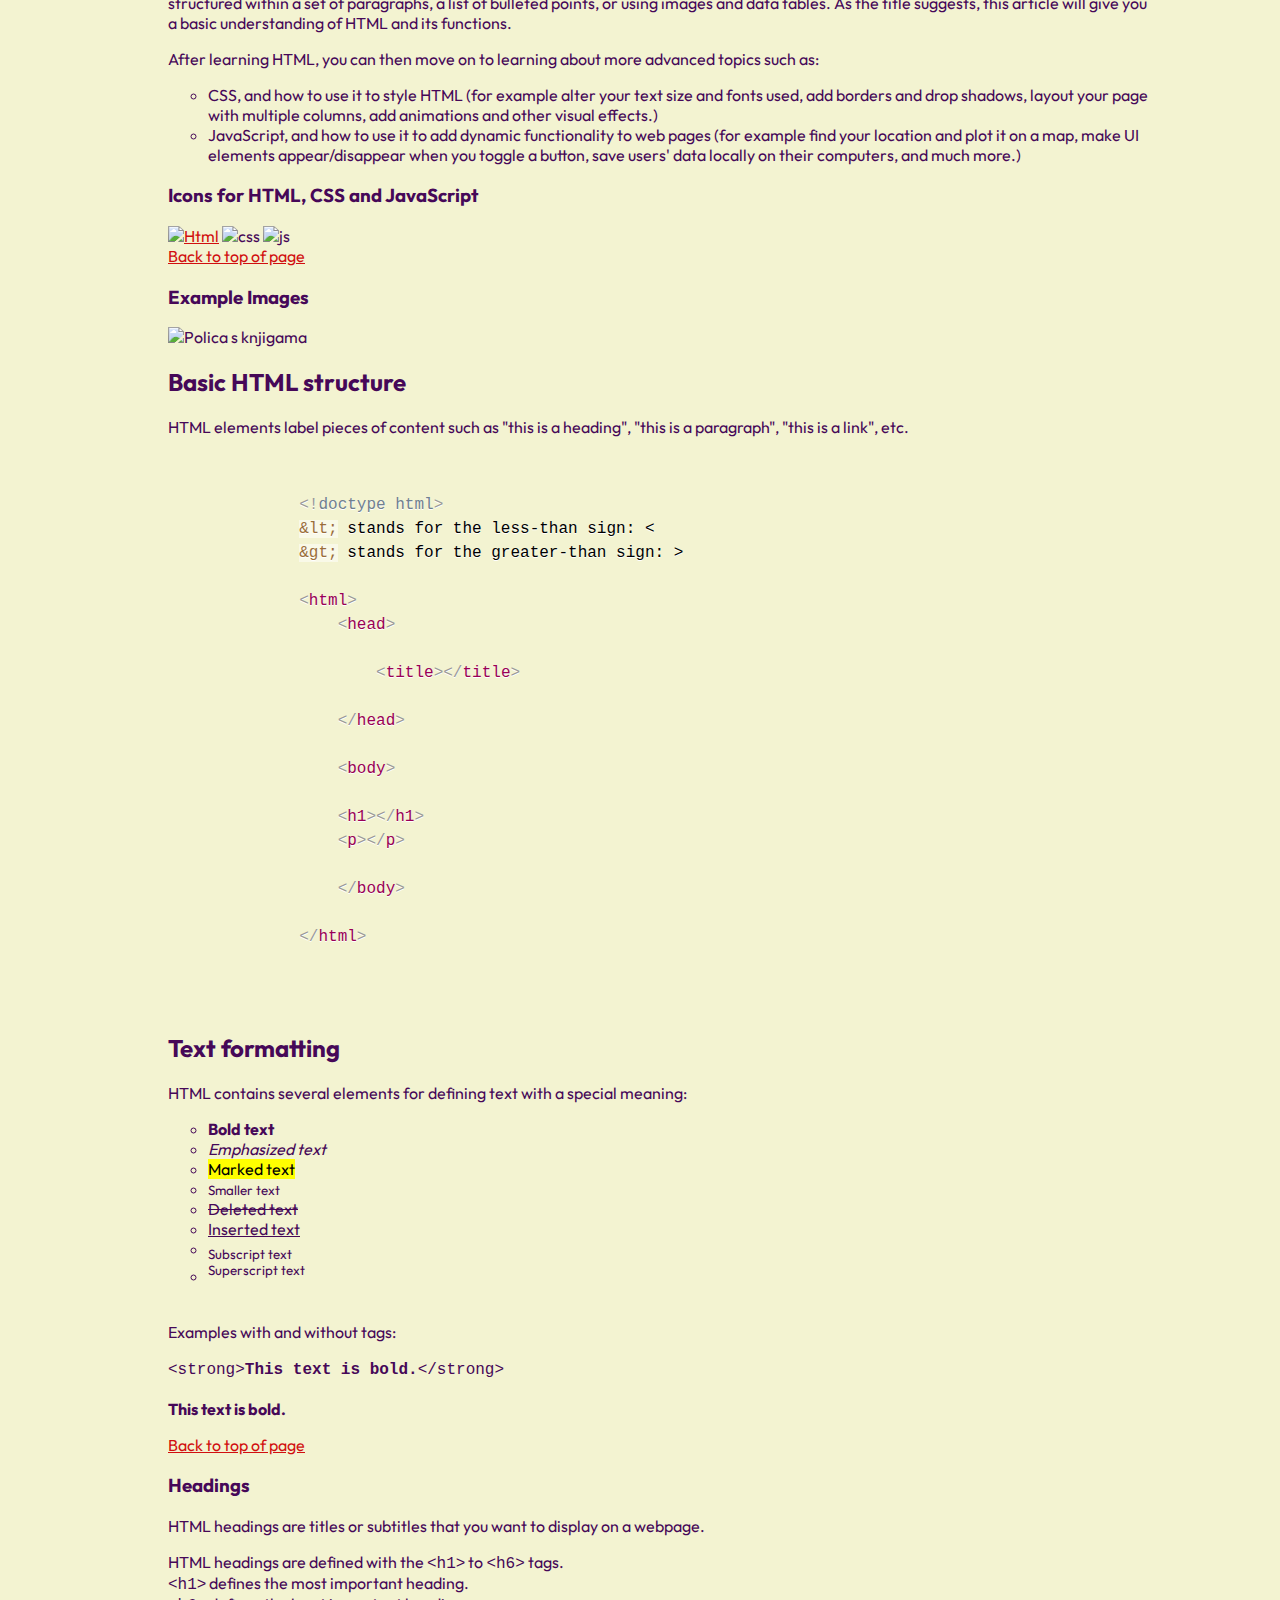
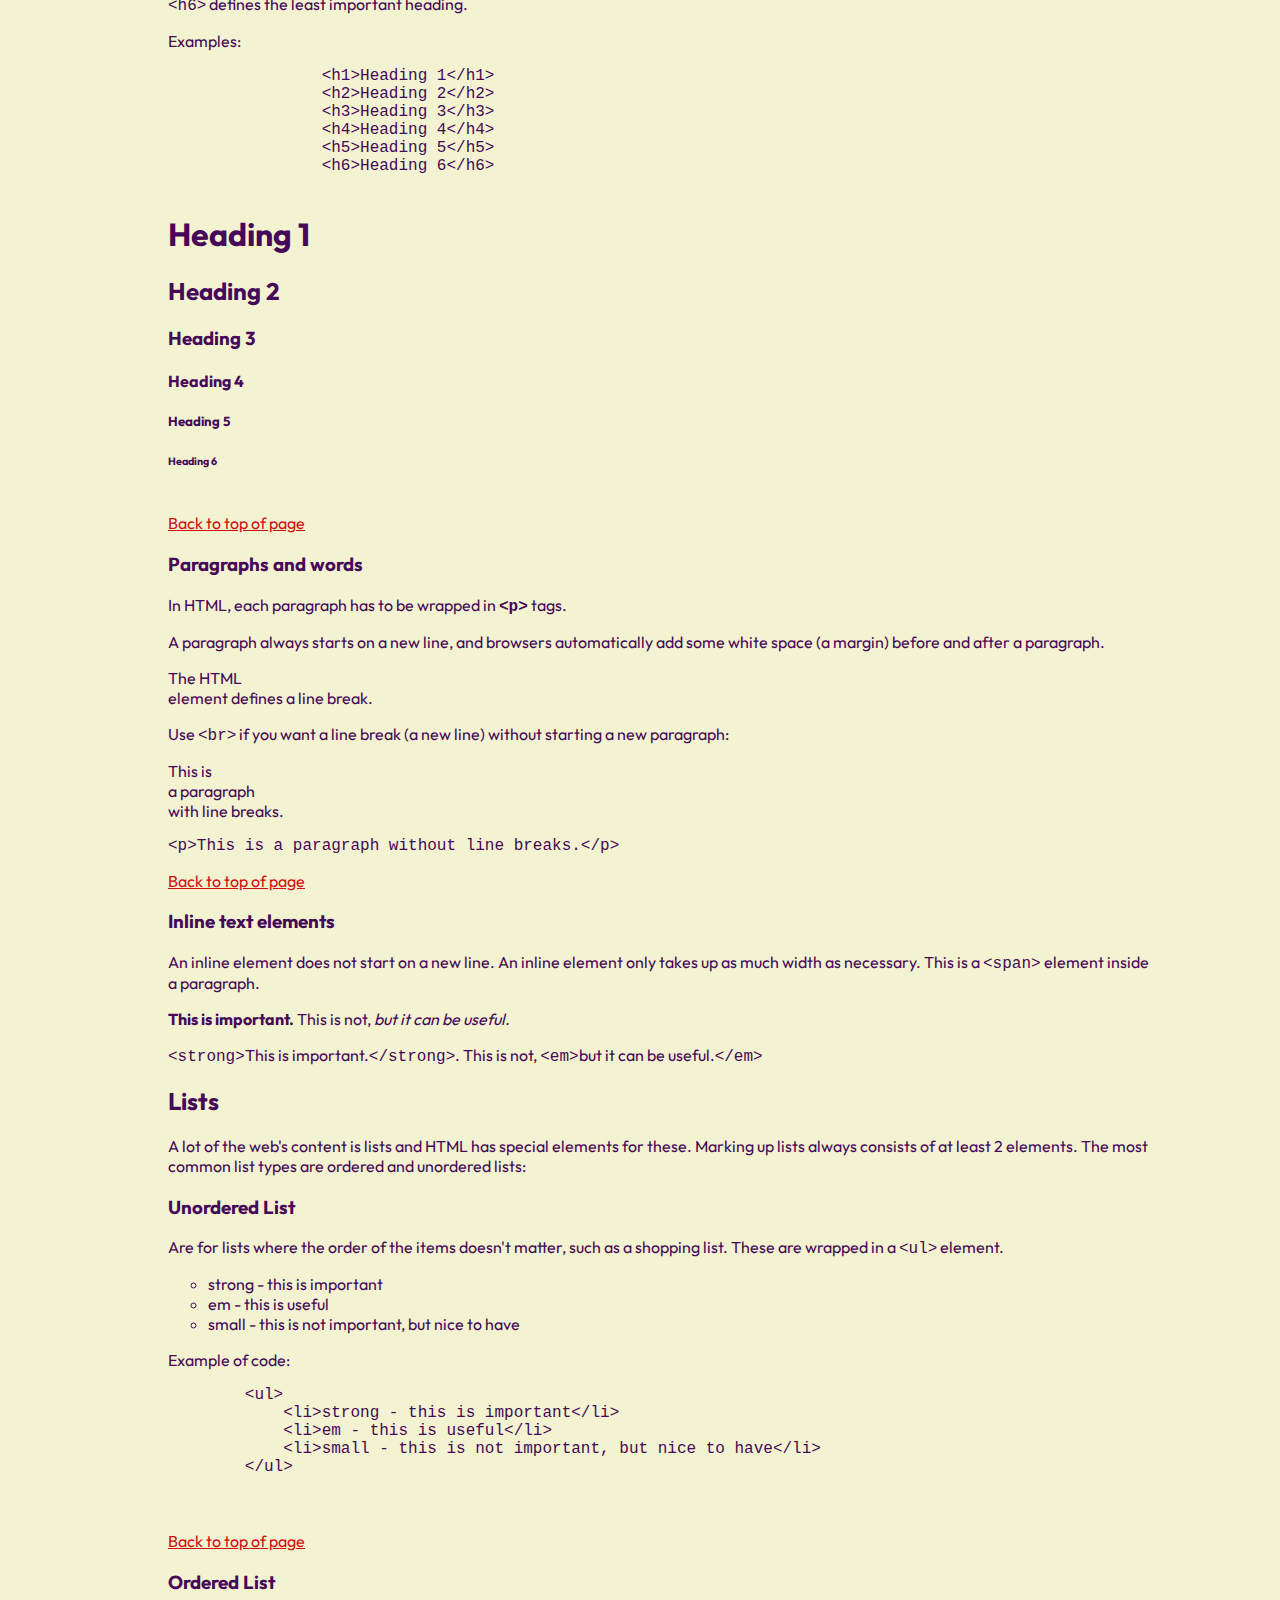
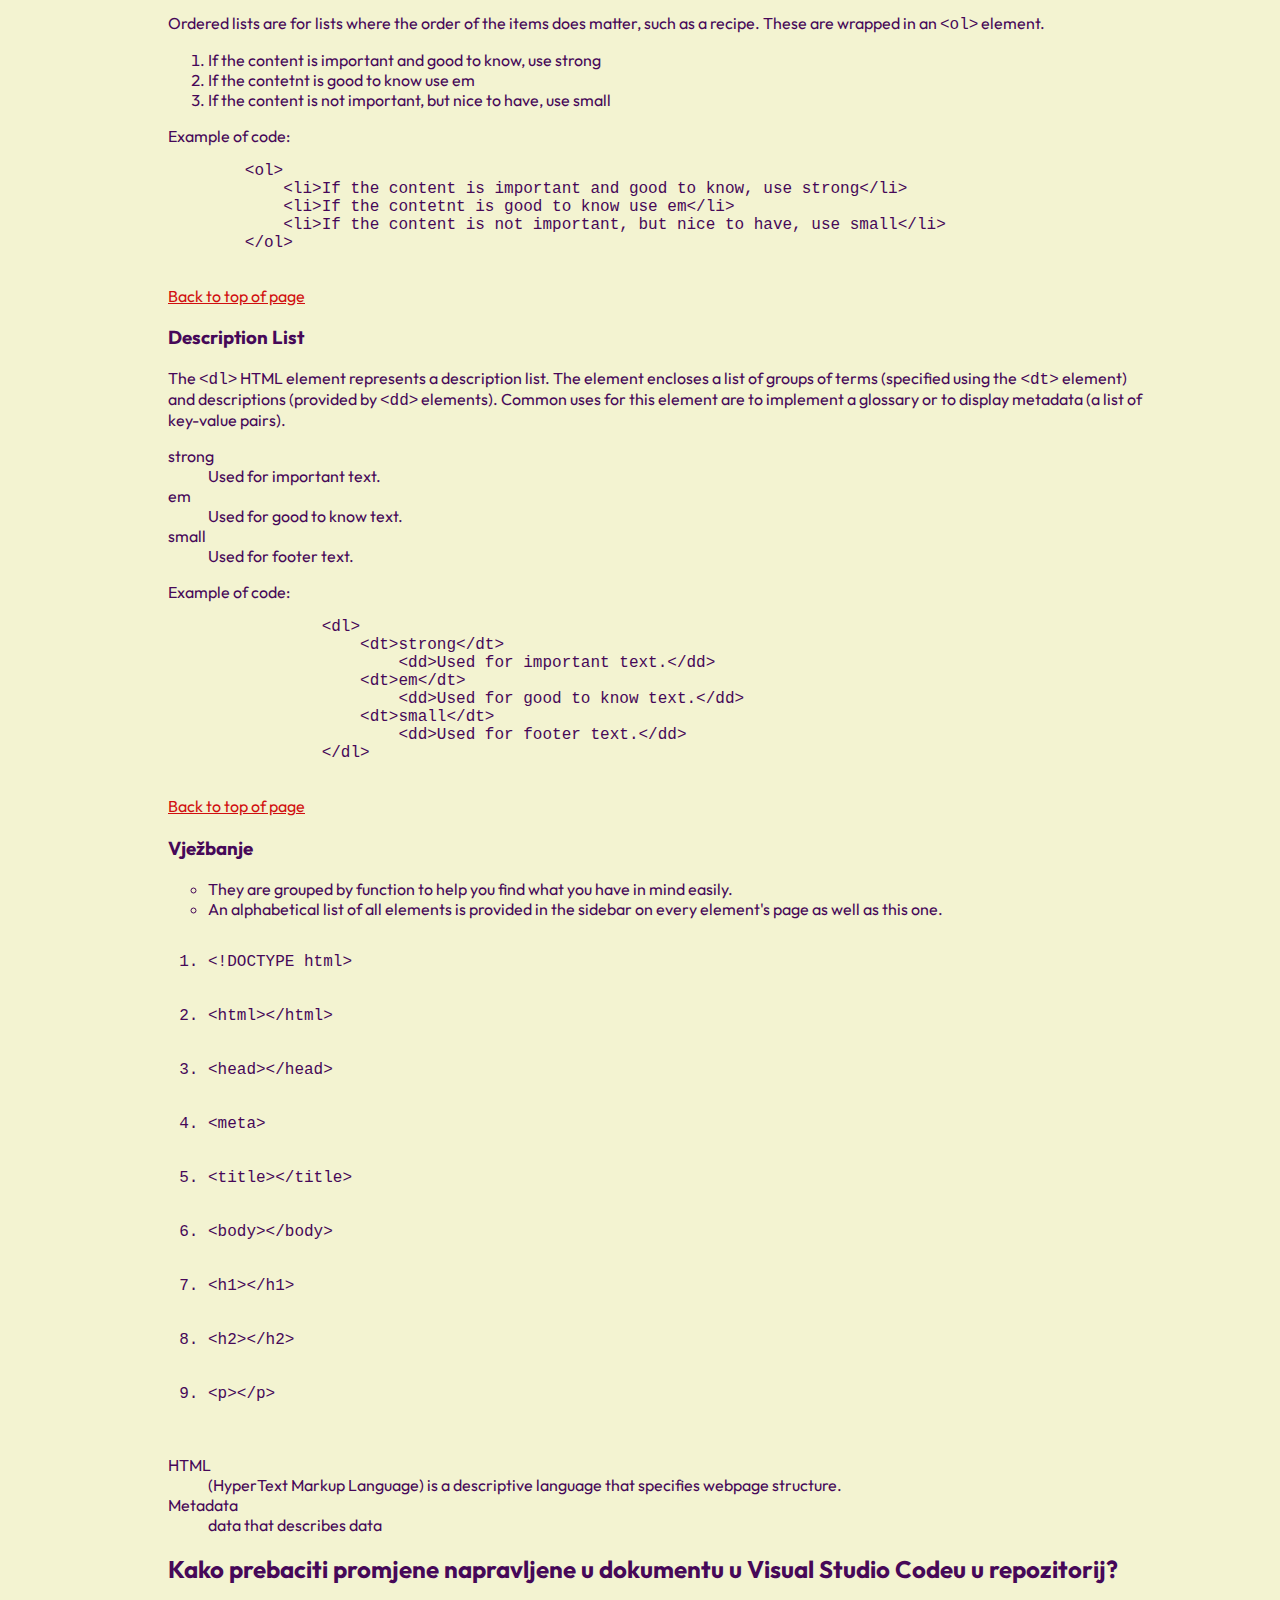
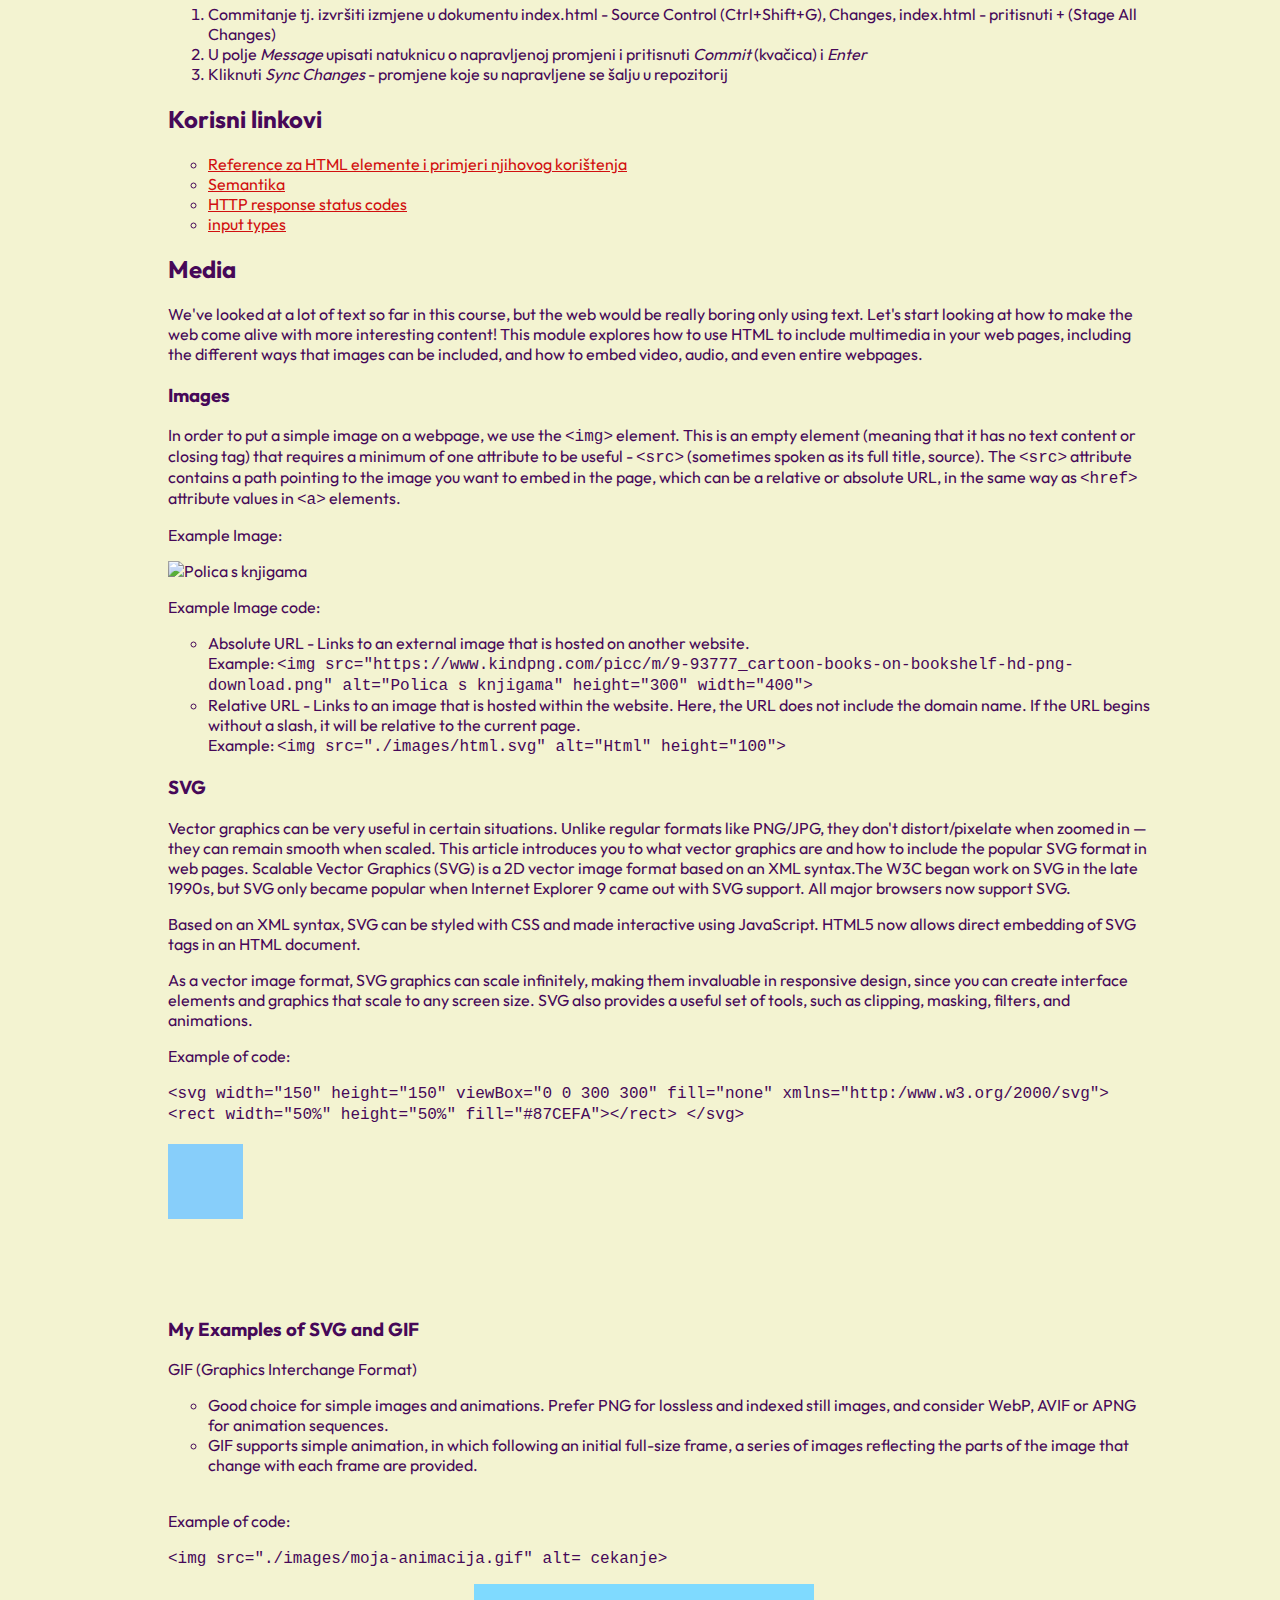
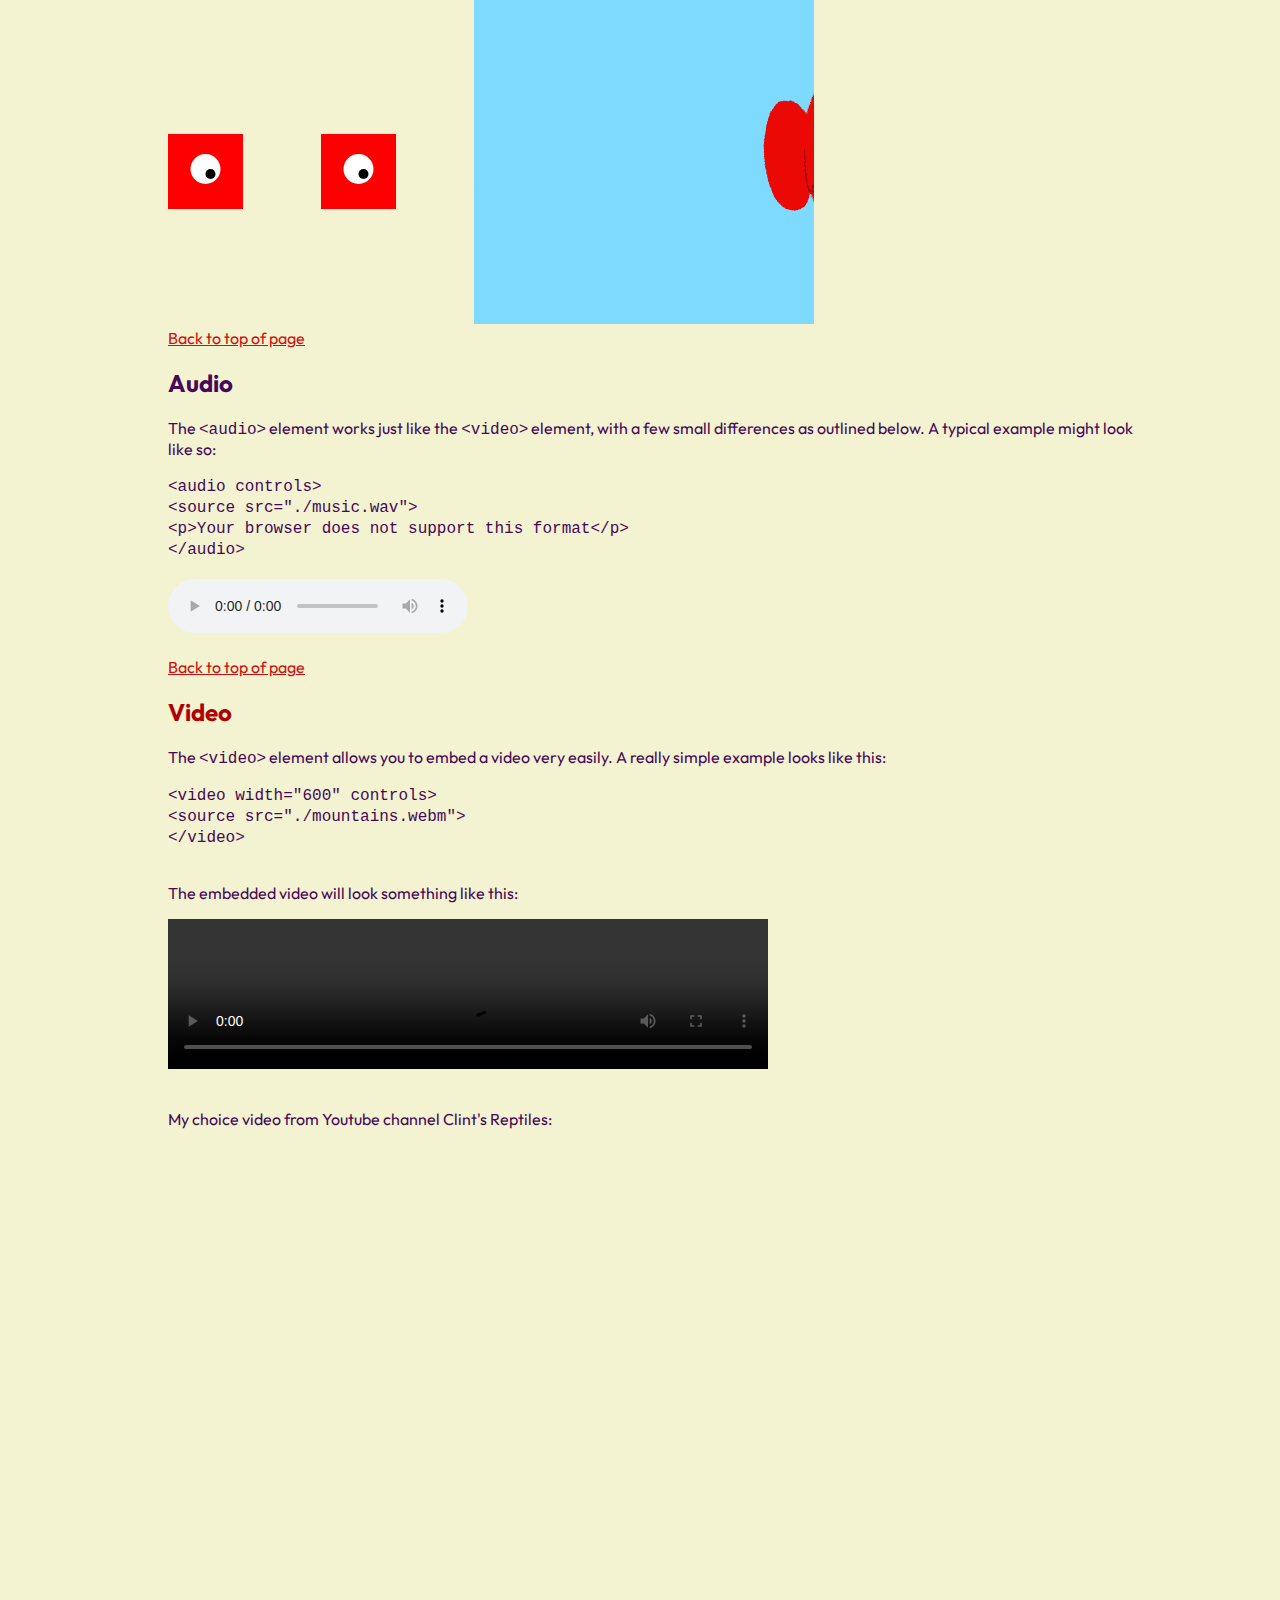
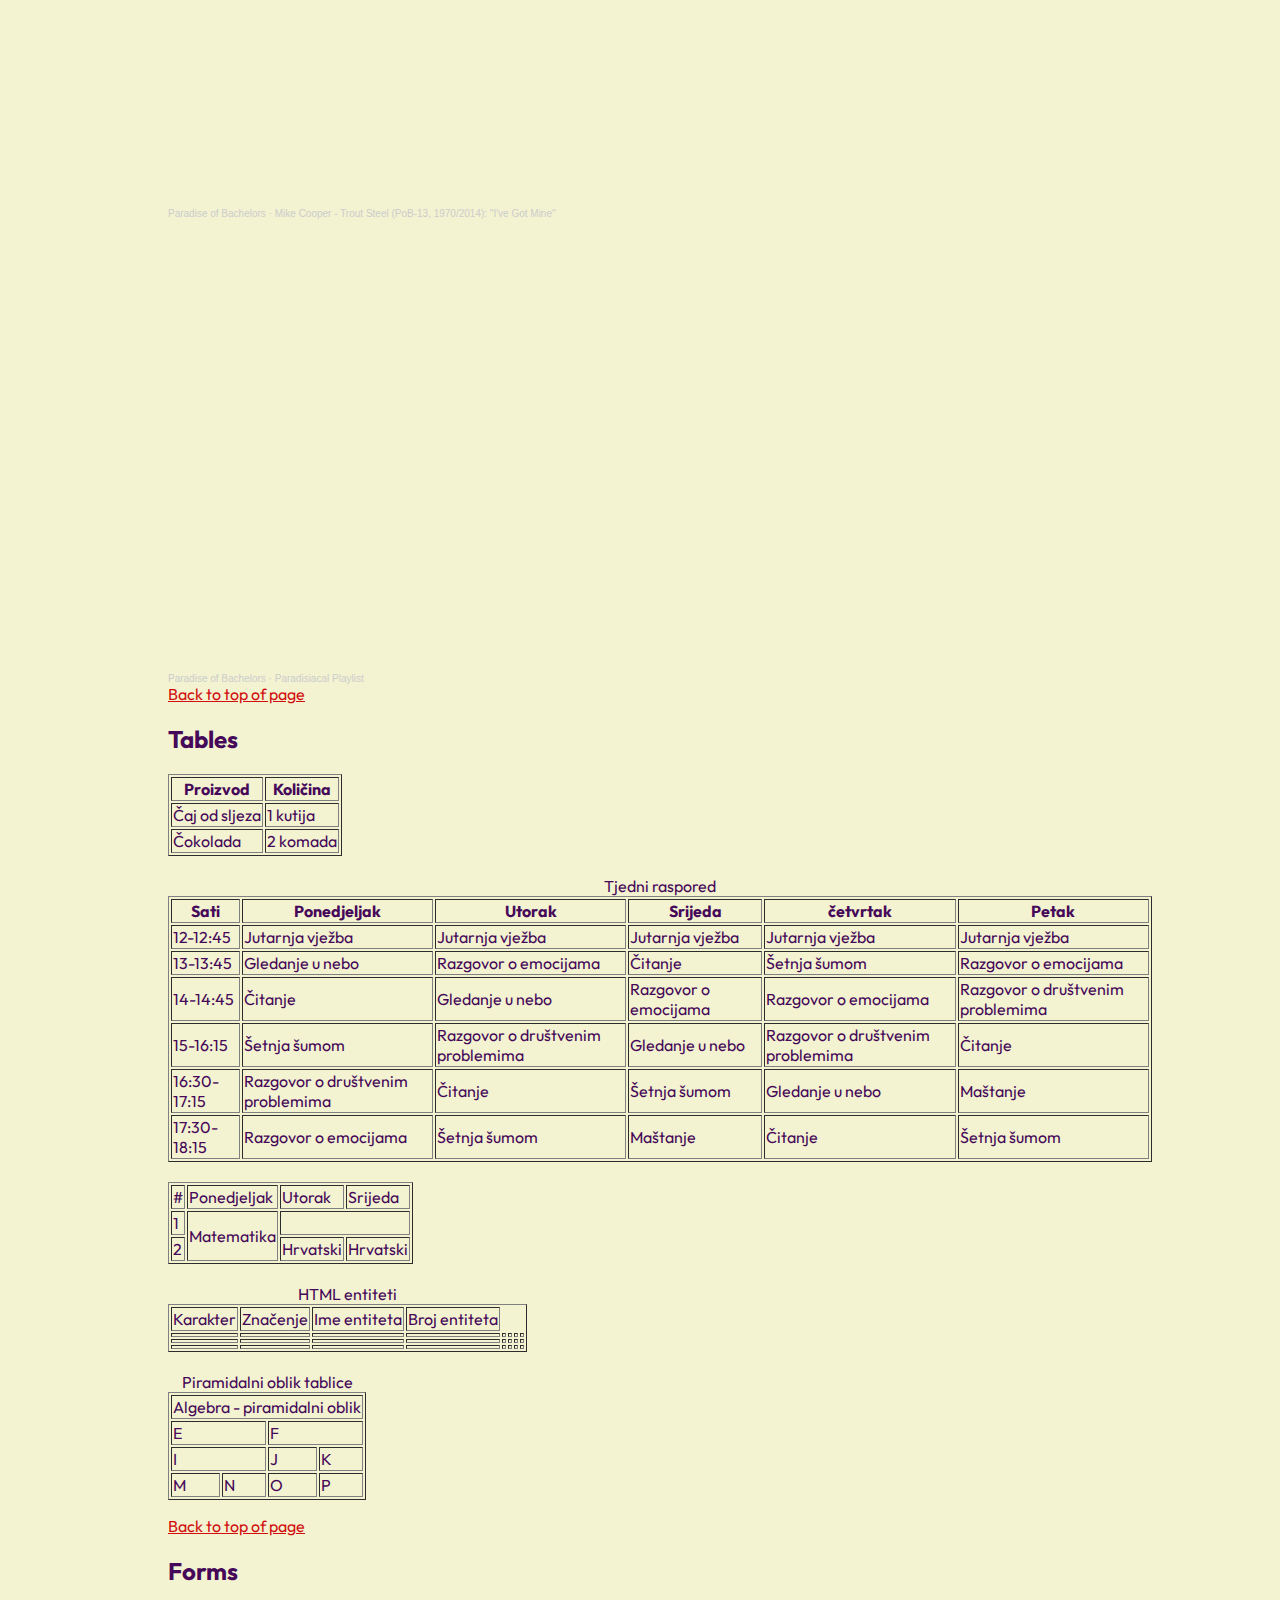
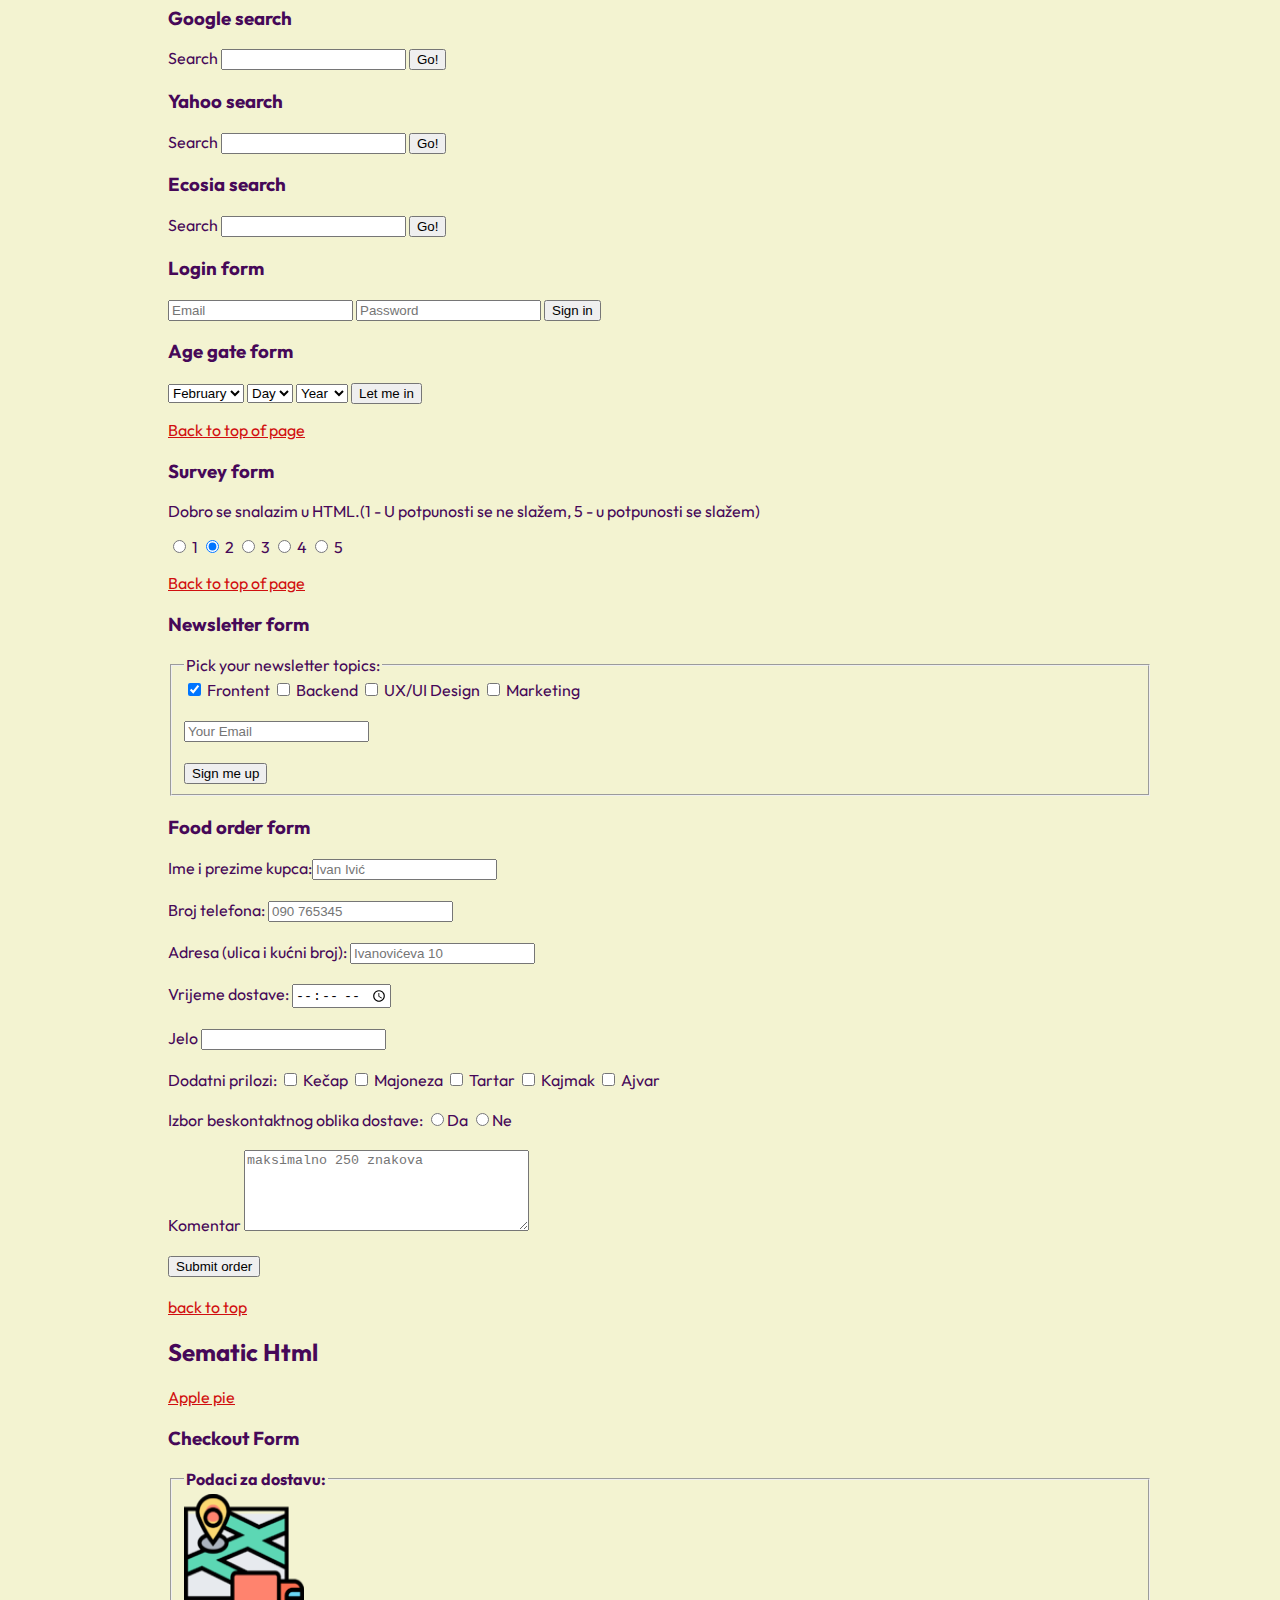
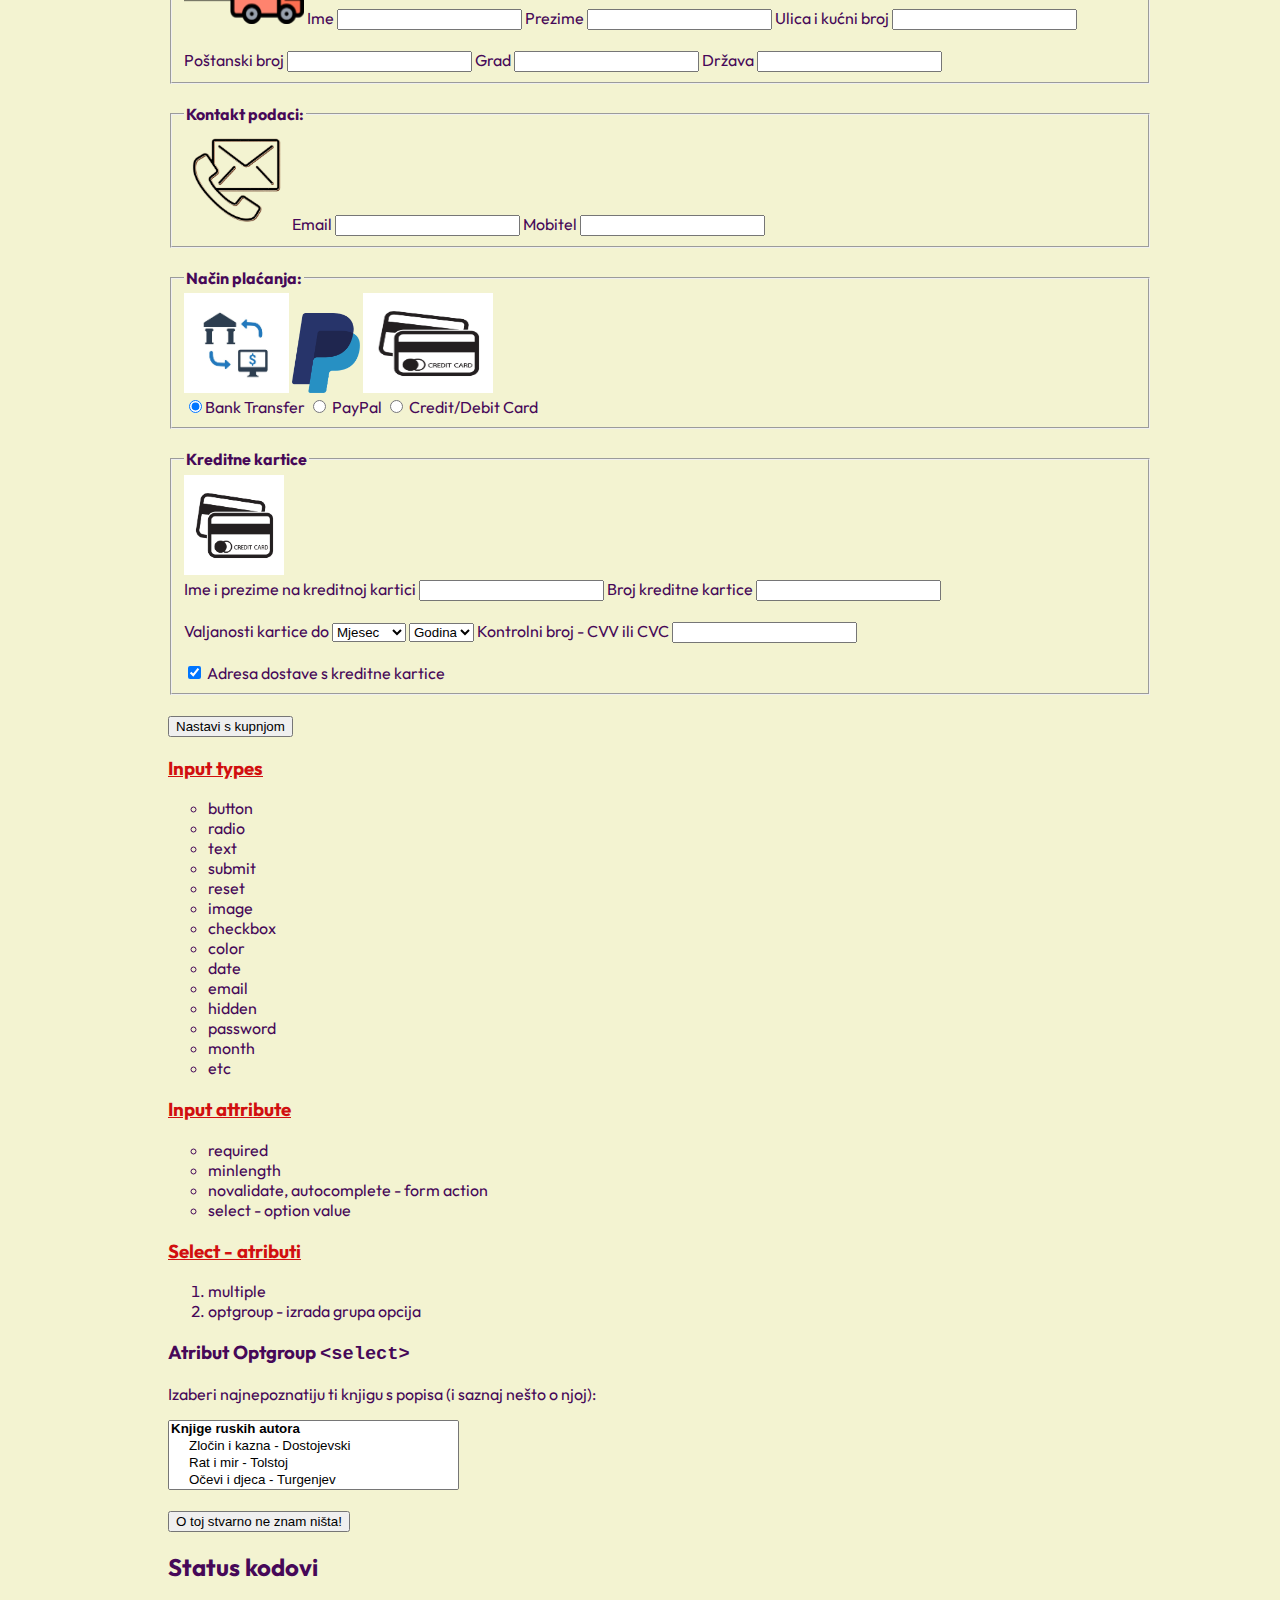
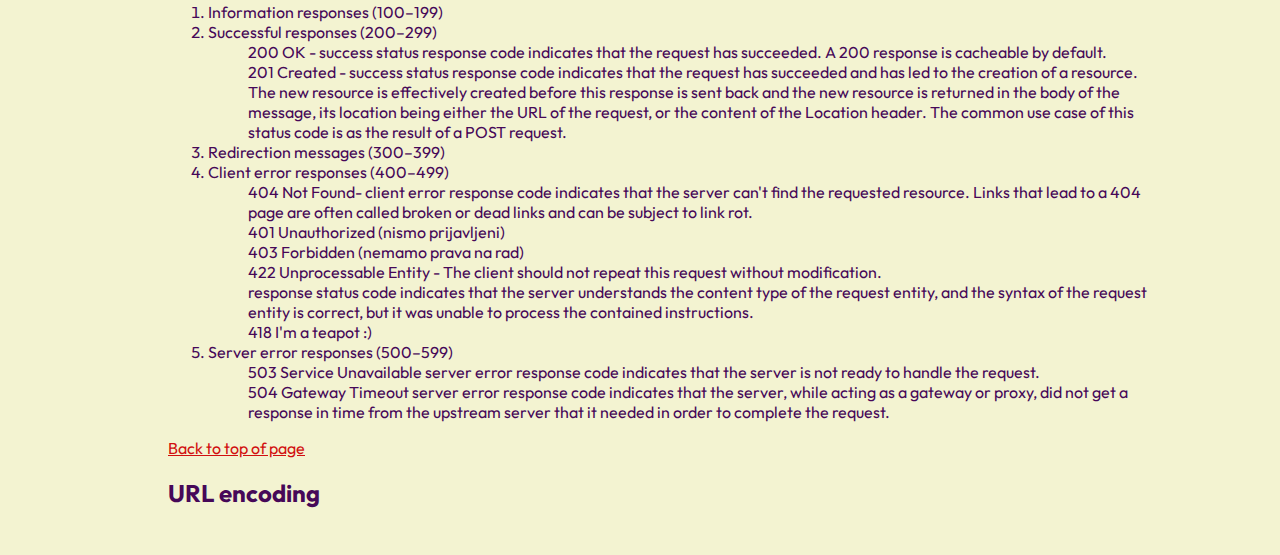
==== commit bd3d895c: "1.12." ====
--- a/index.html
+++ b/index.html
@@ -44,7 +44,7 @@
                 <li><a href="#video">Video</a></li>
                 <li><a href="#tabele">Tables</a></li>
                 <li><a href="#forms">Forms</a></li>
-                <li><a href="#sematics">Semantic in HTML</a></li>
+                <li><a href="#sematics">Semantics in HTML</a></li>
             </ol>
 
         <h1 id="glavni_naslov">This is my <span>frontend cheat sheet!</span></h1>
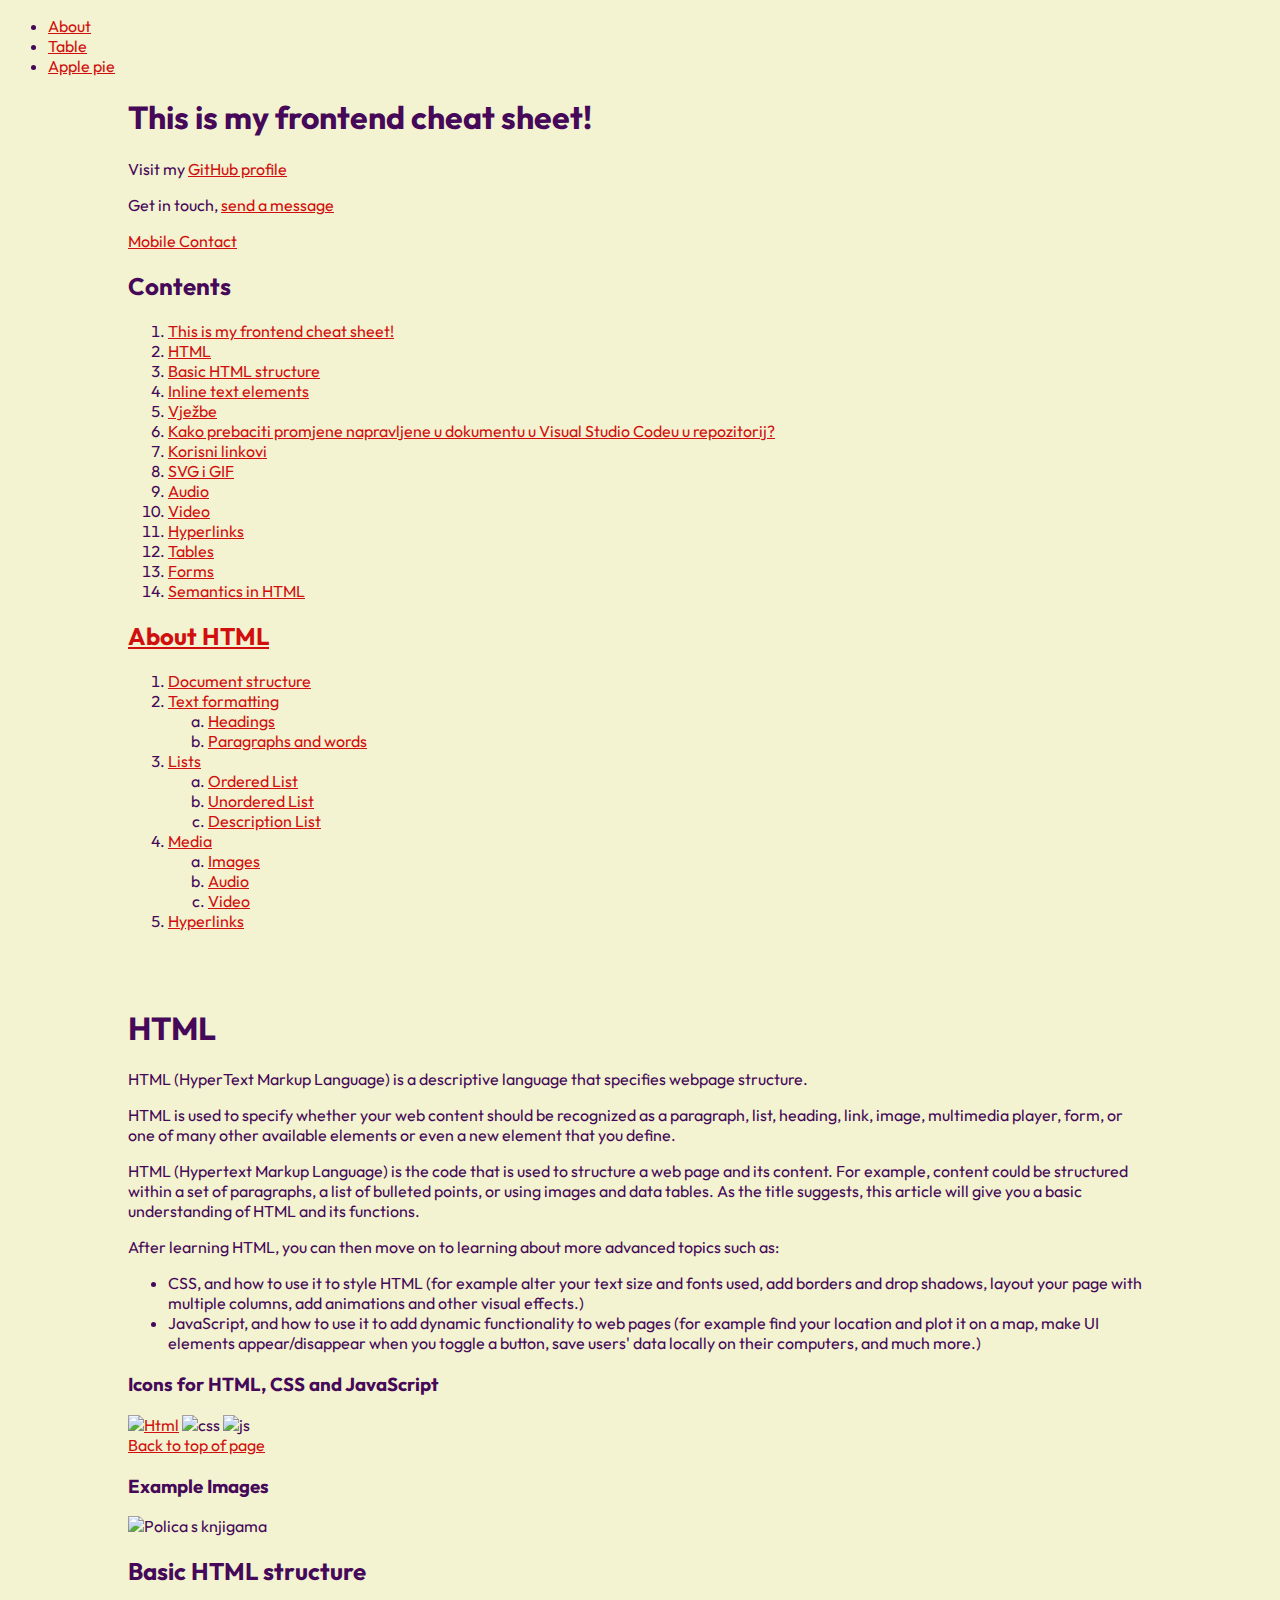
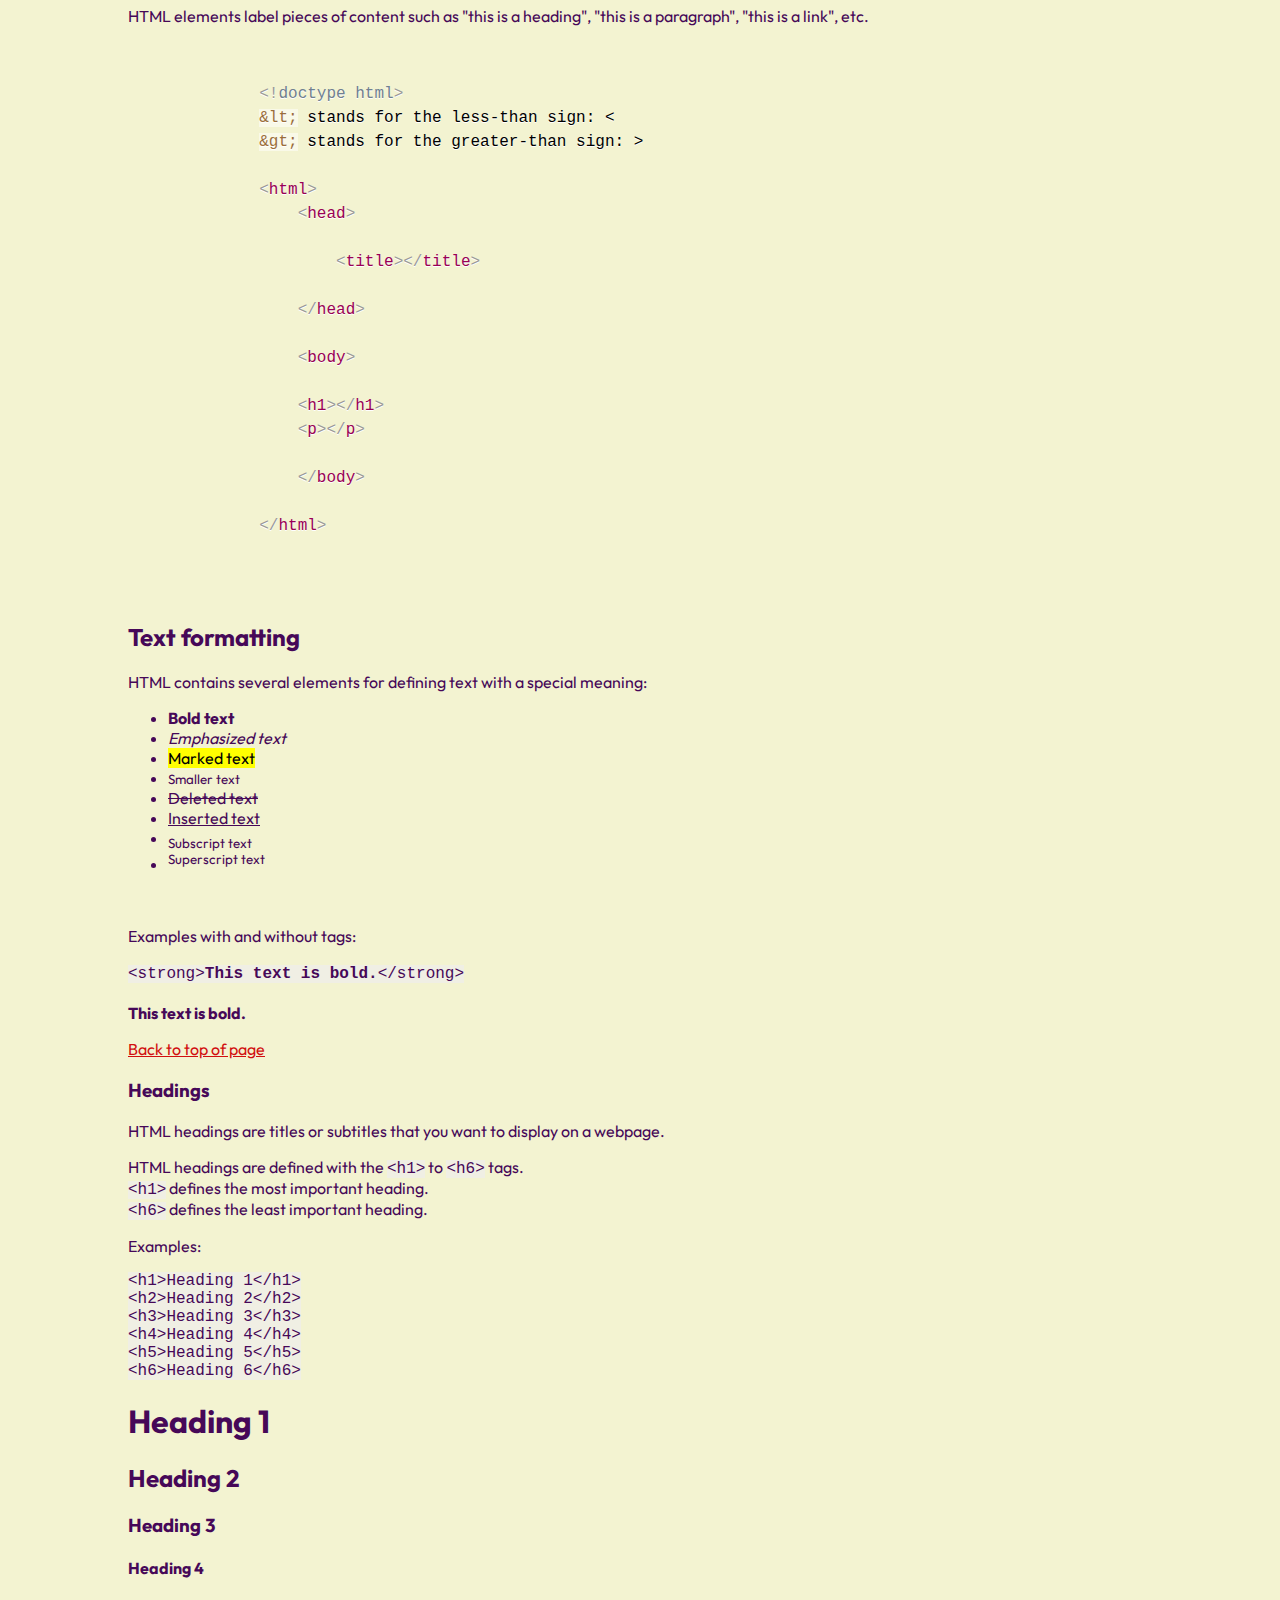
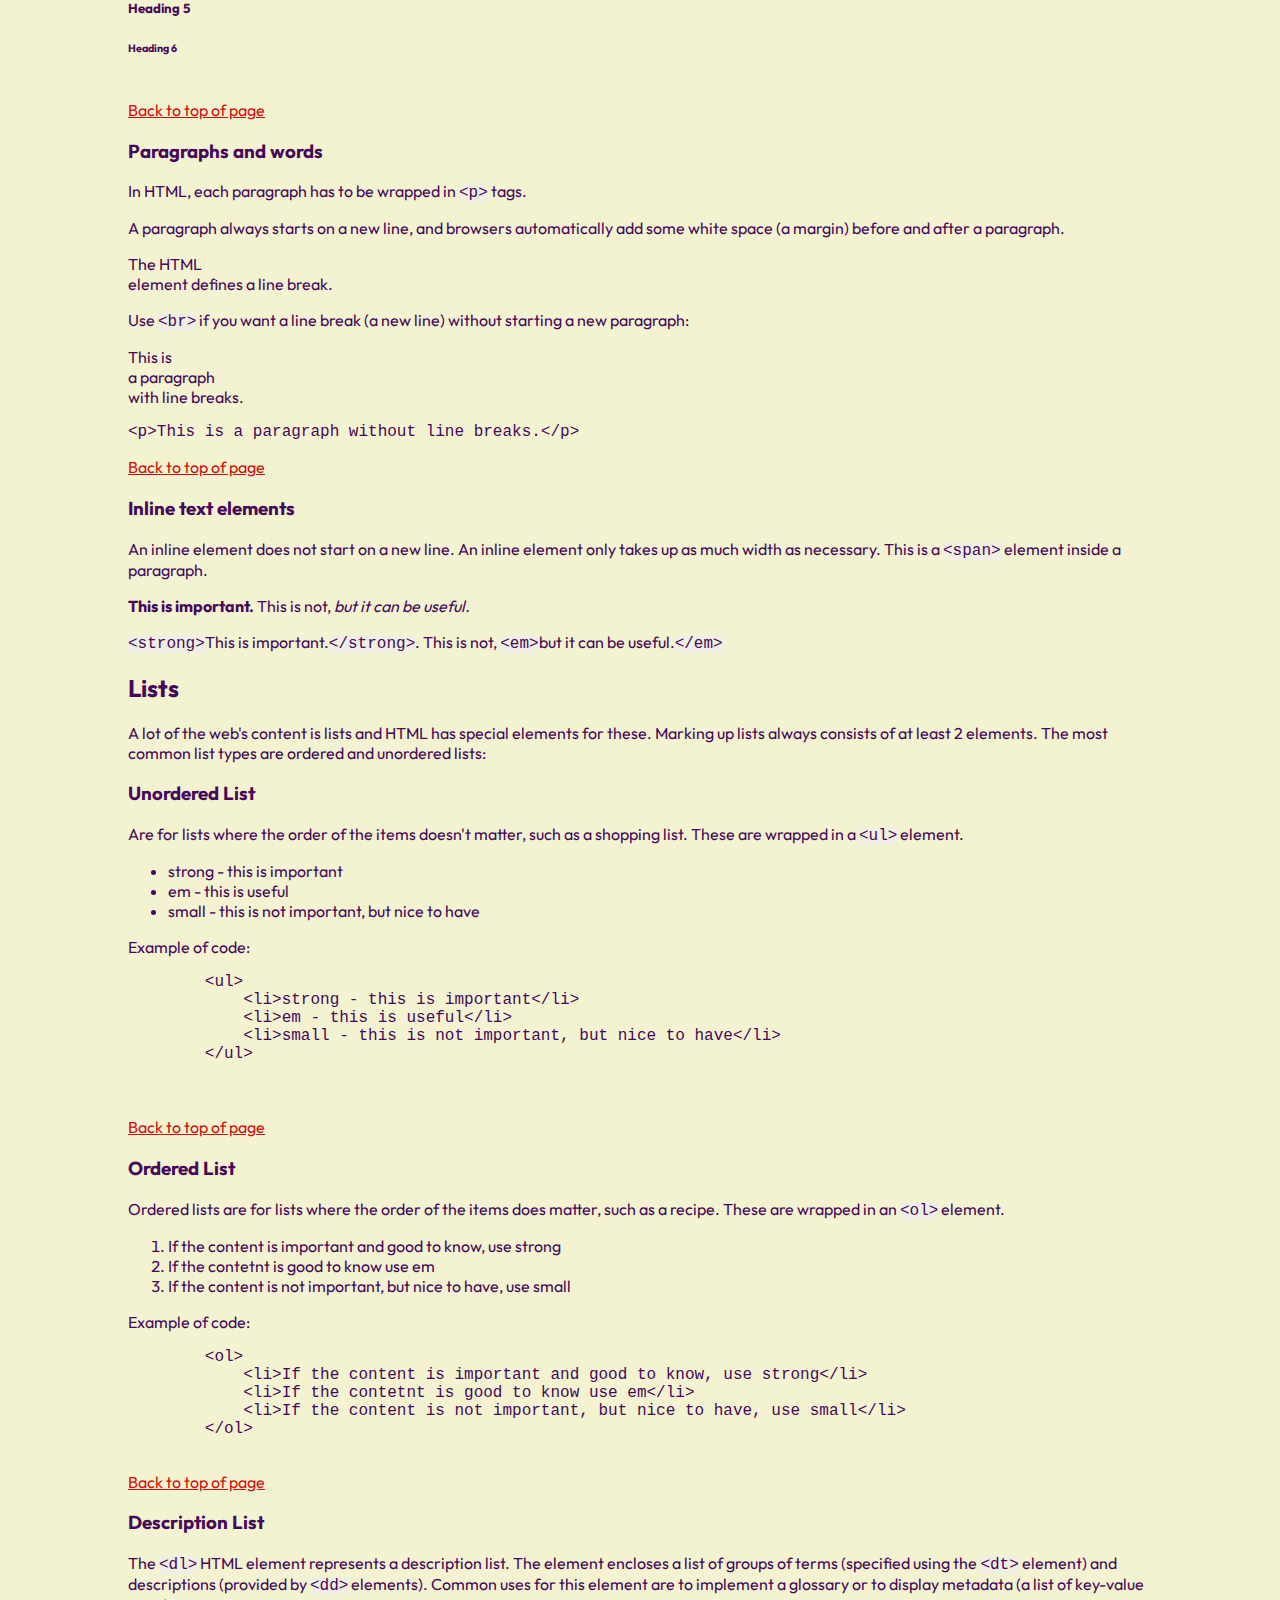
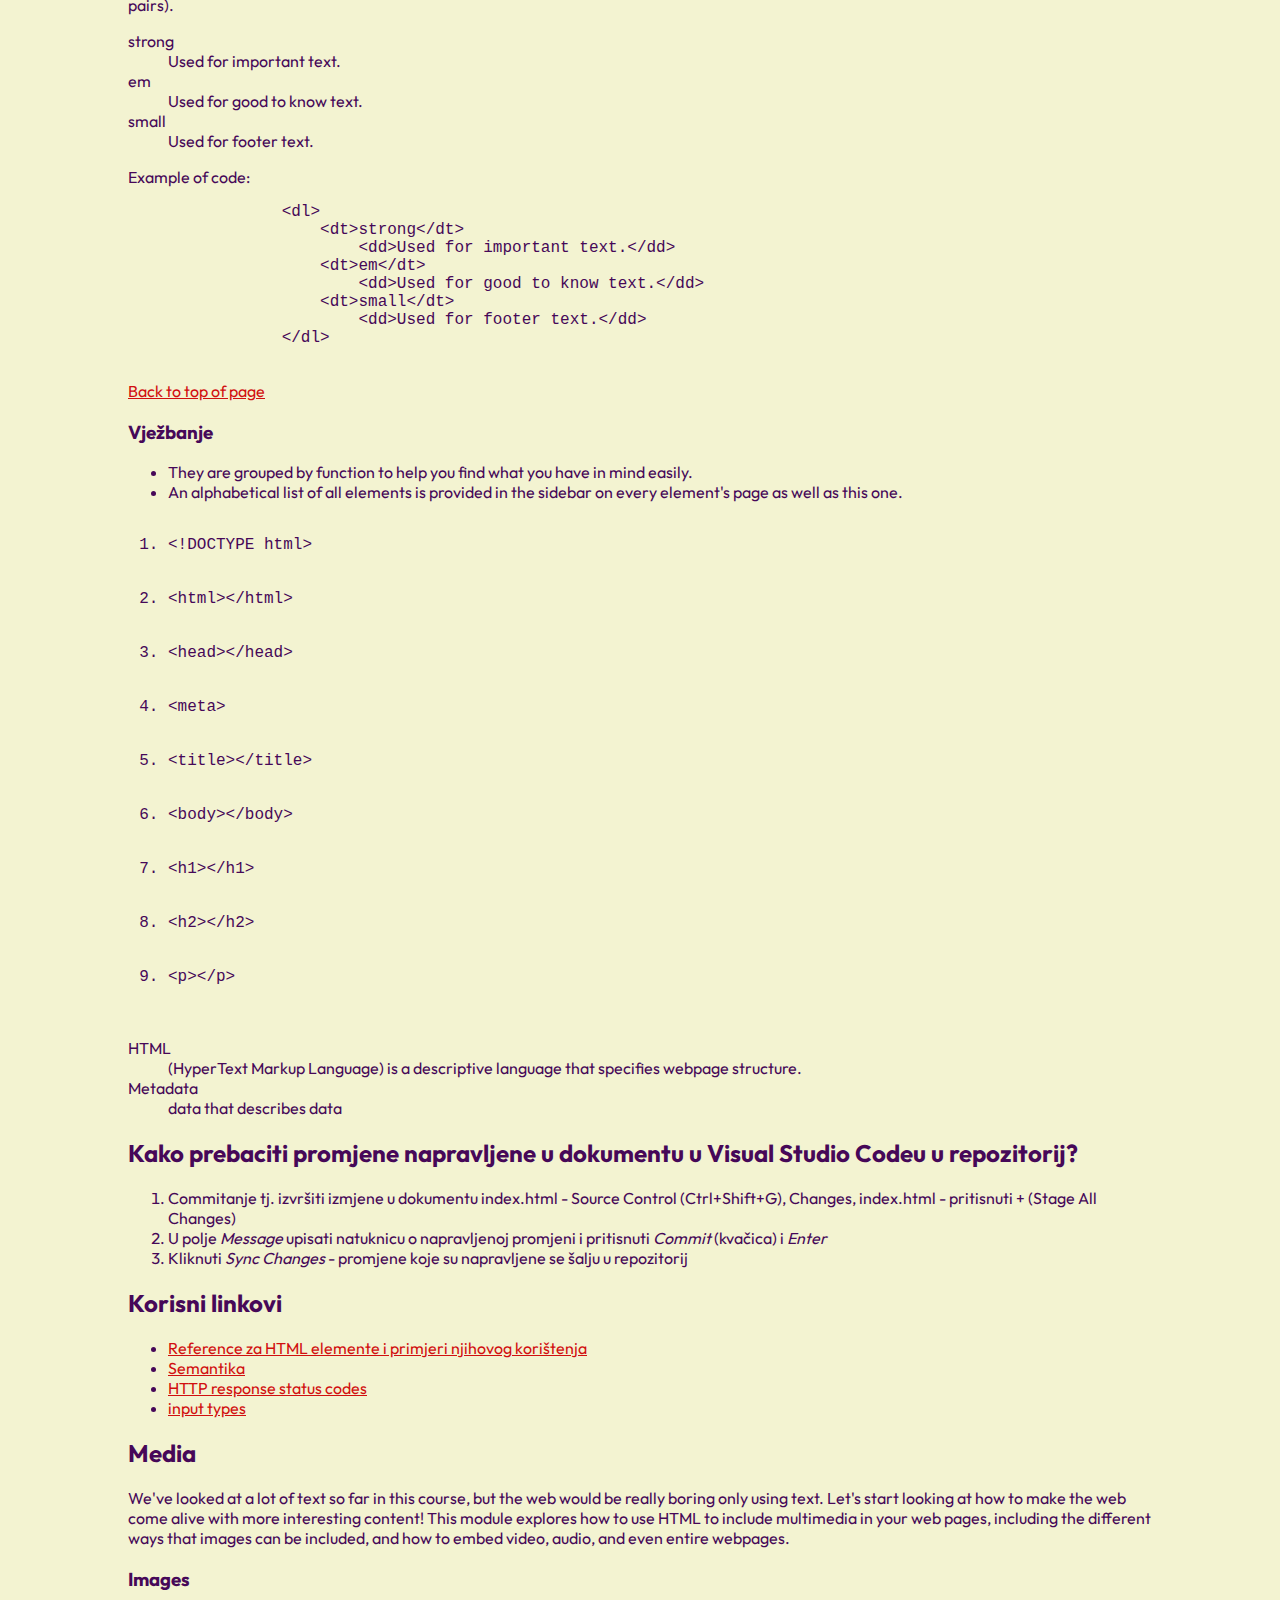
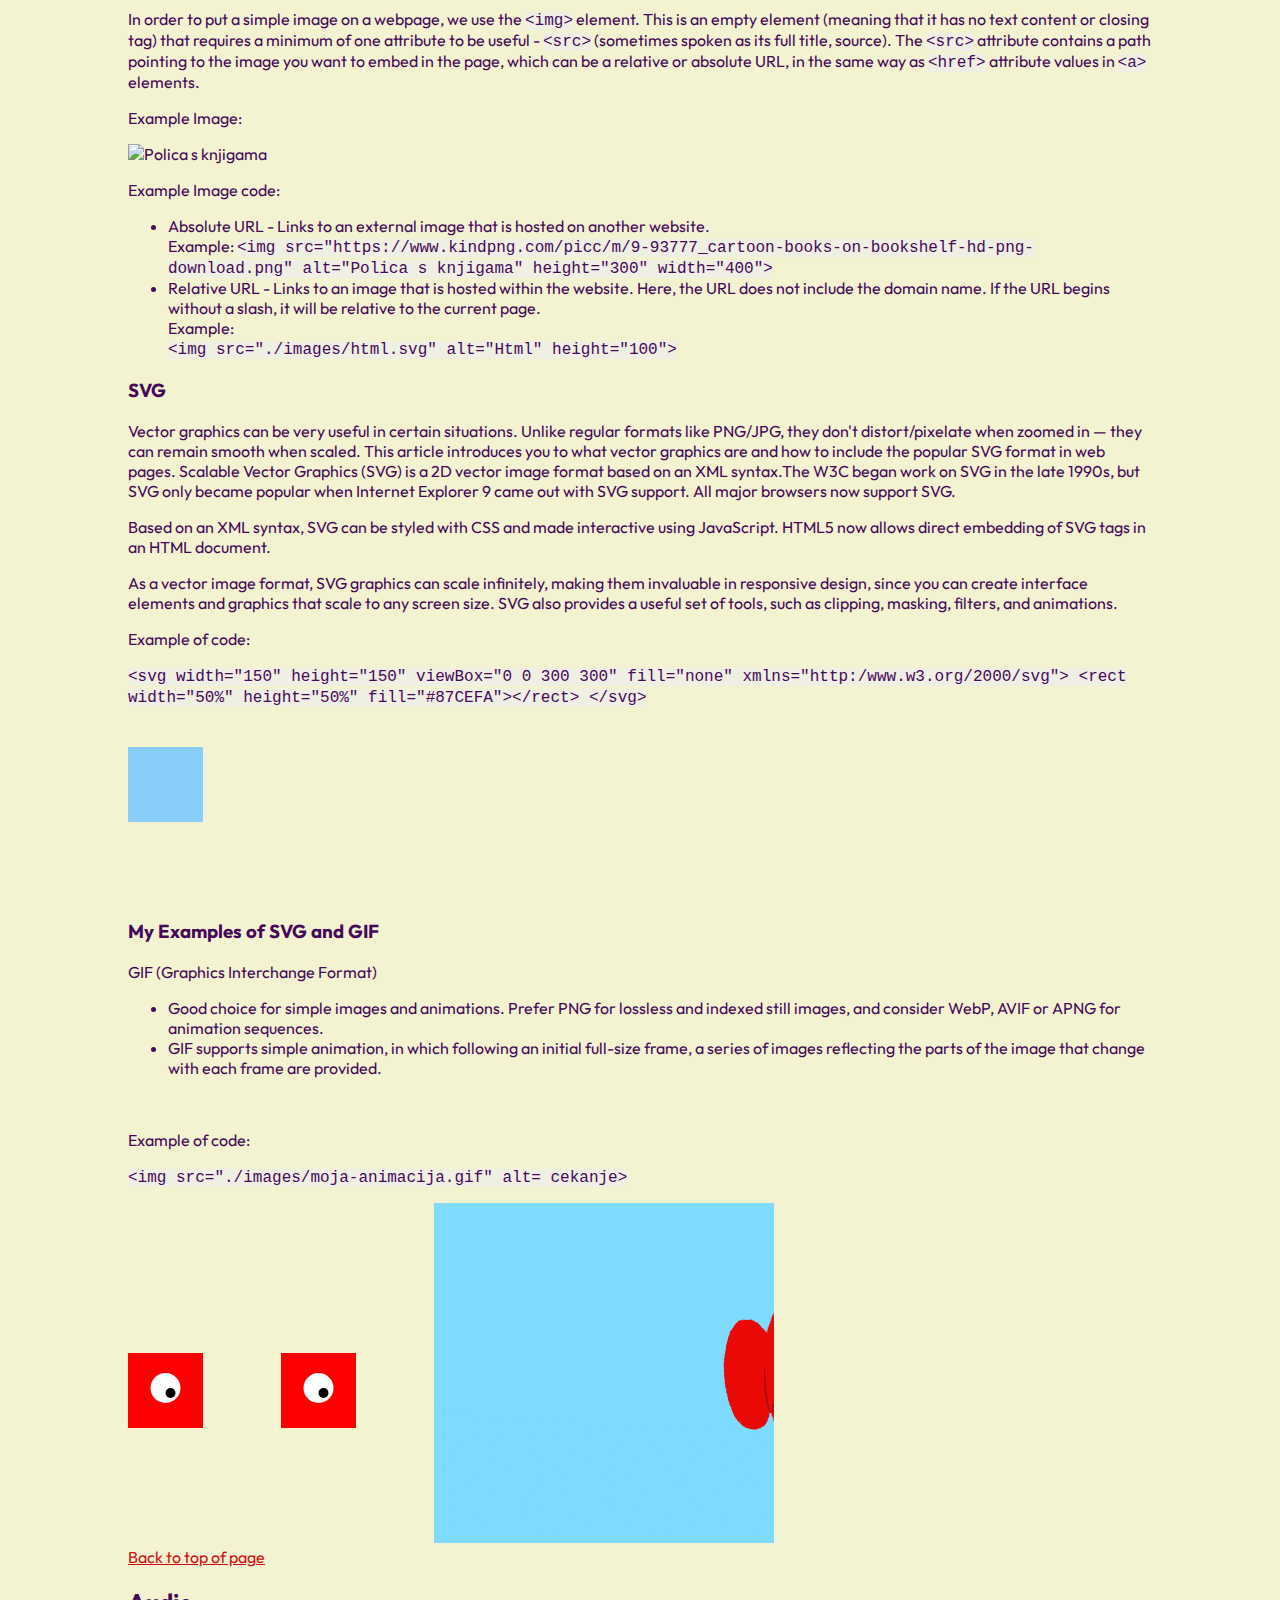
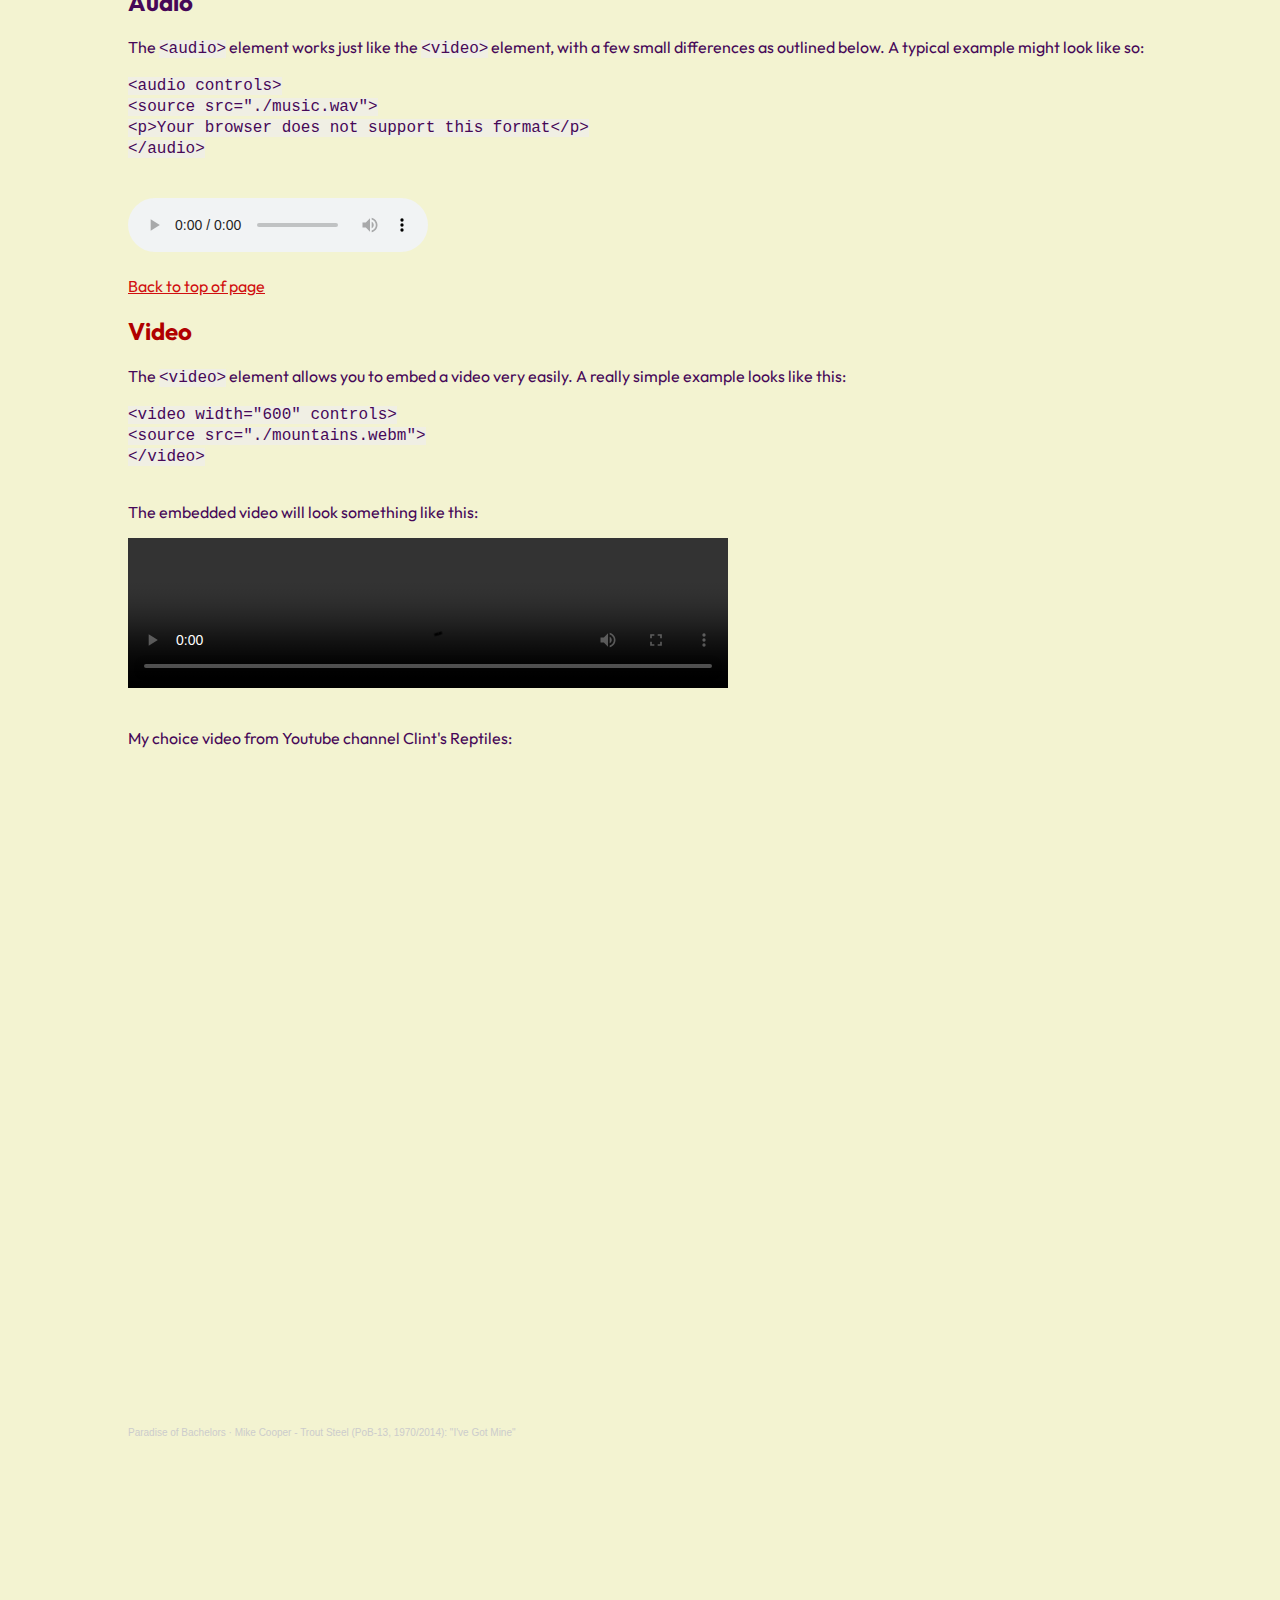
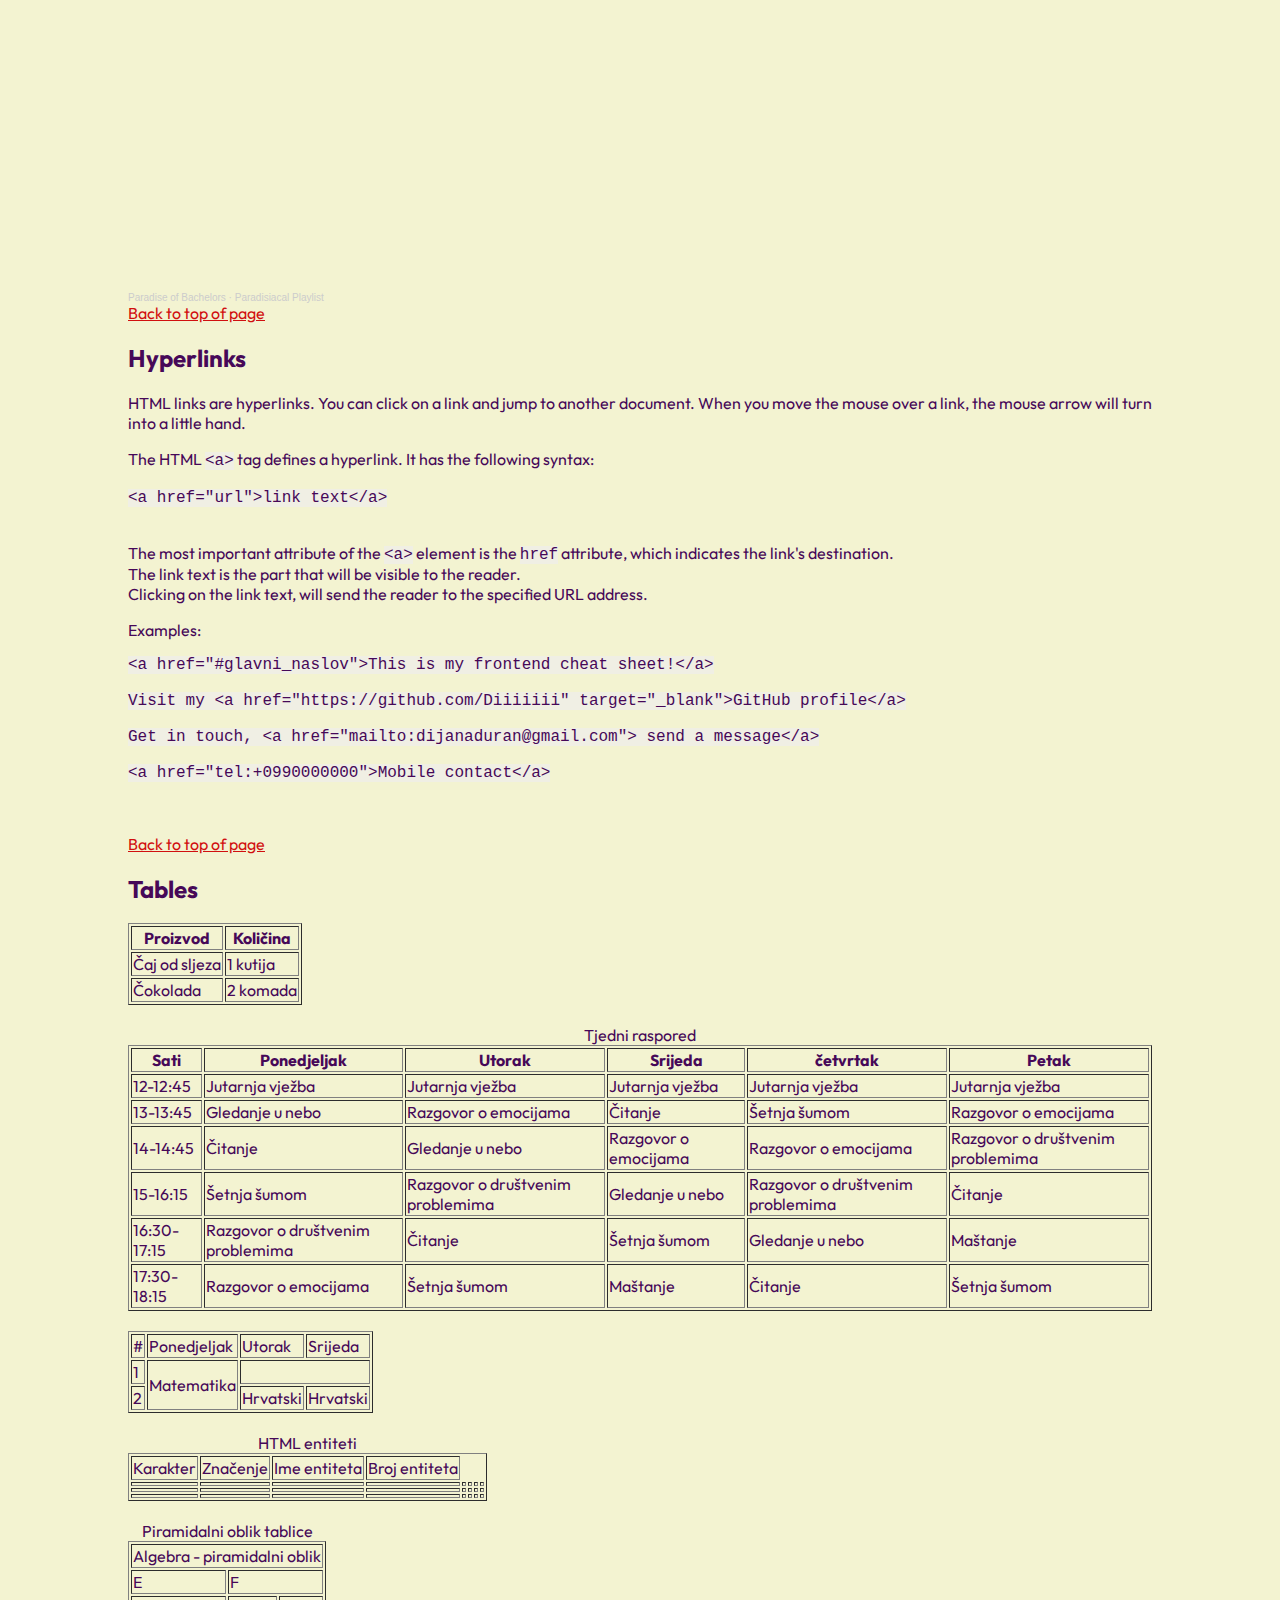
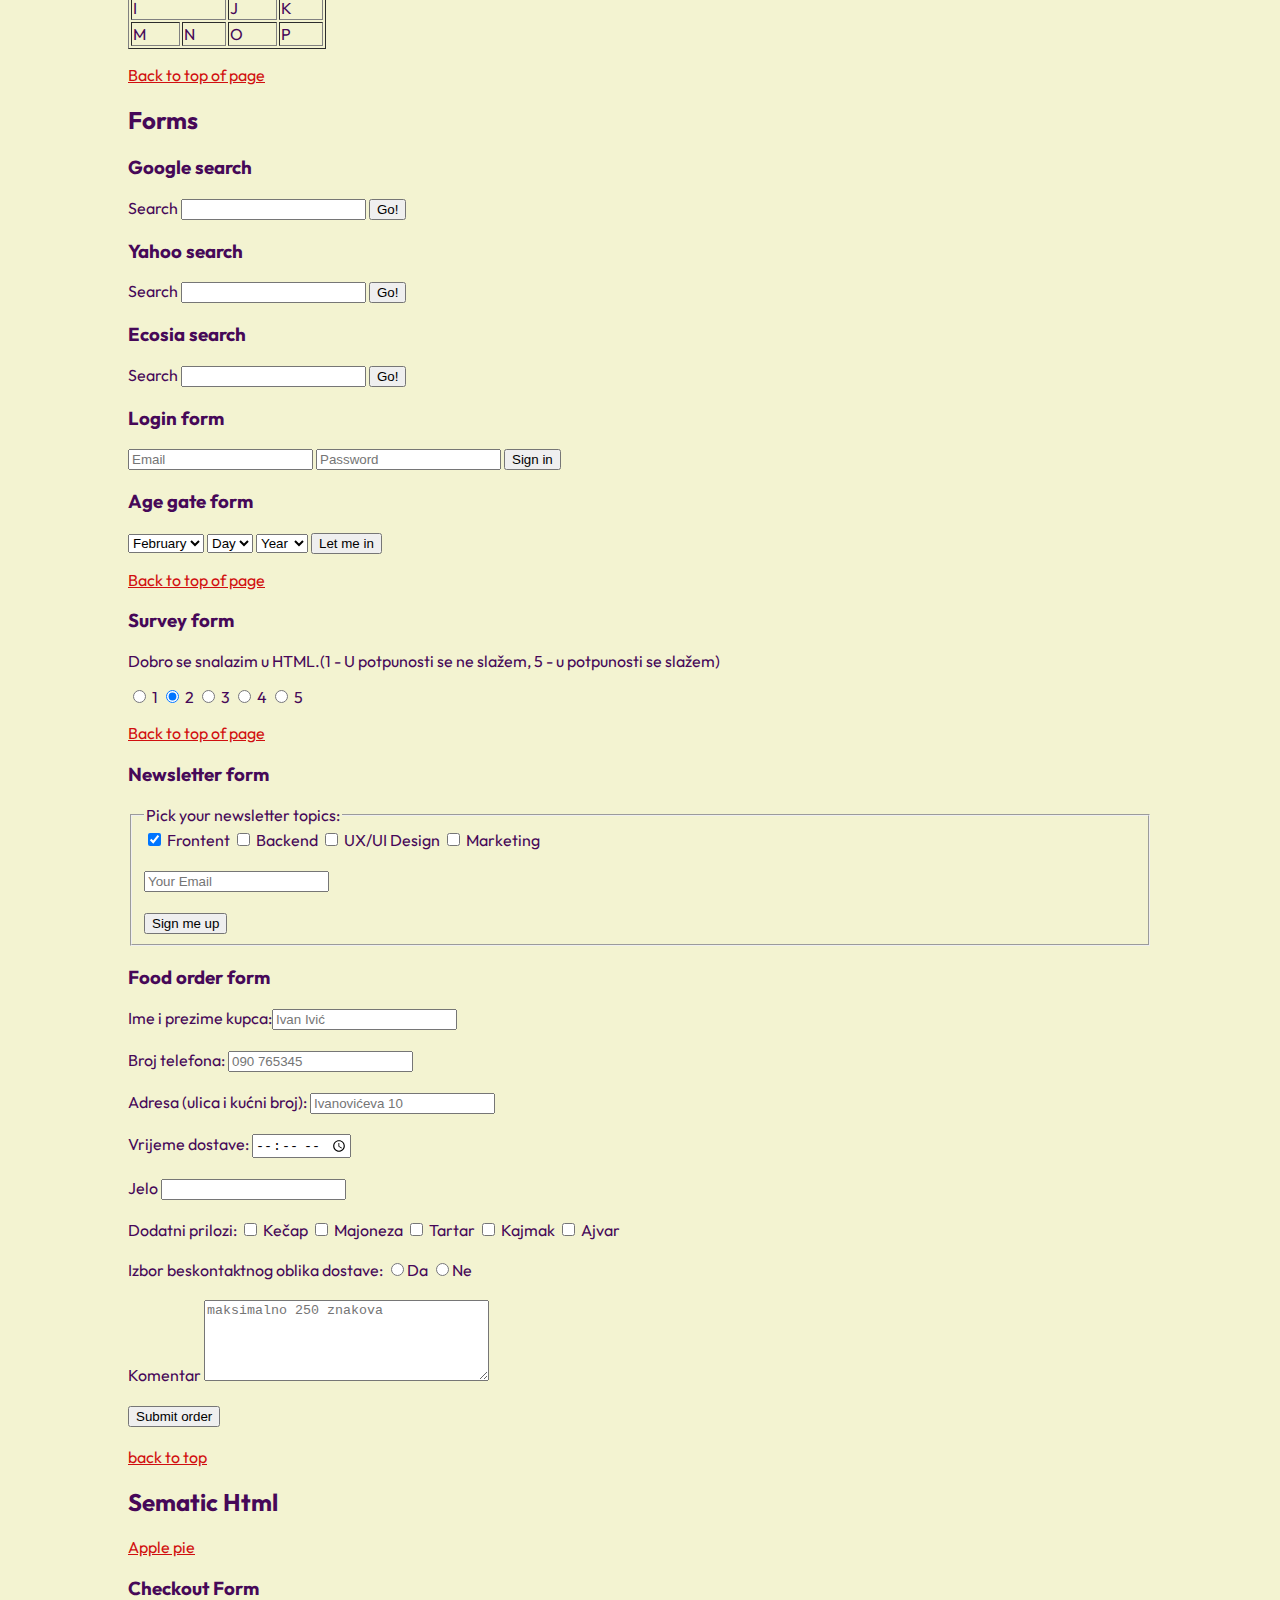
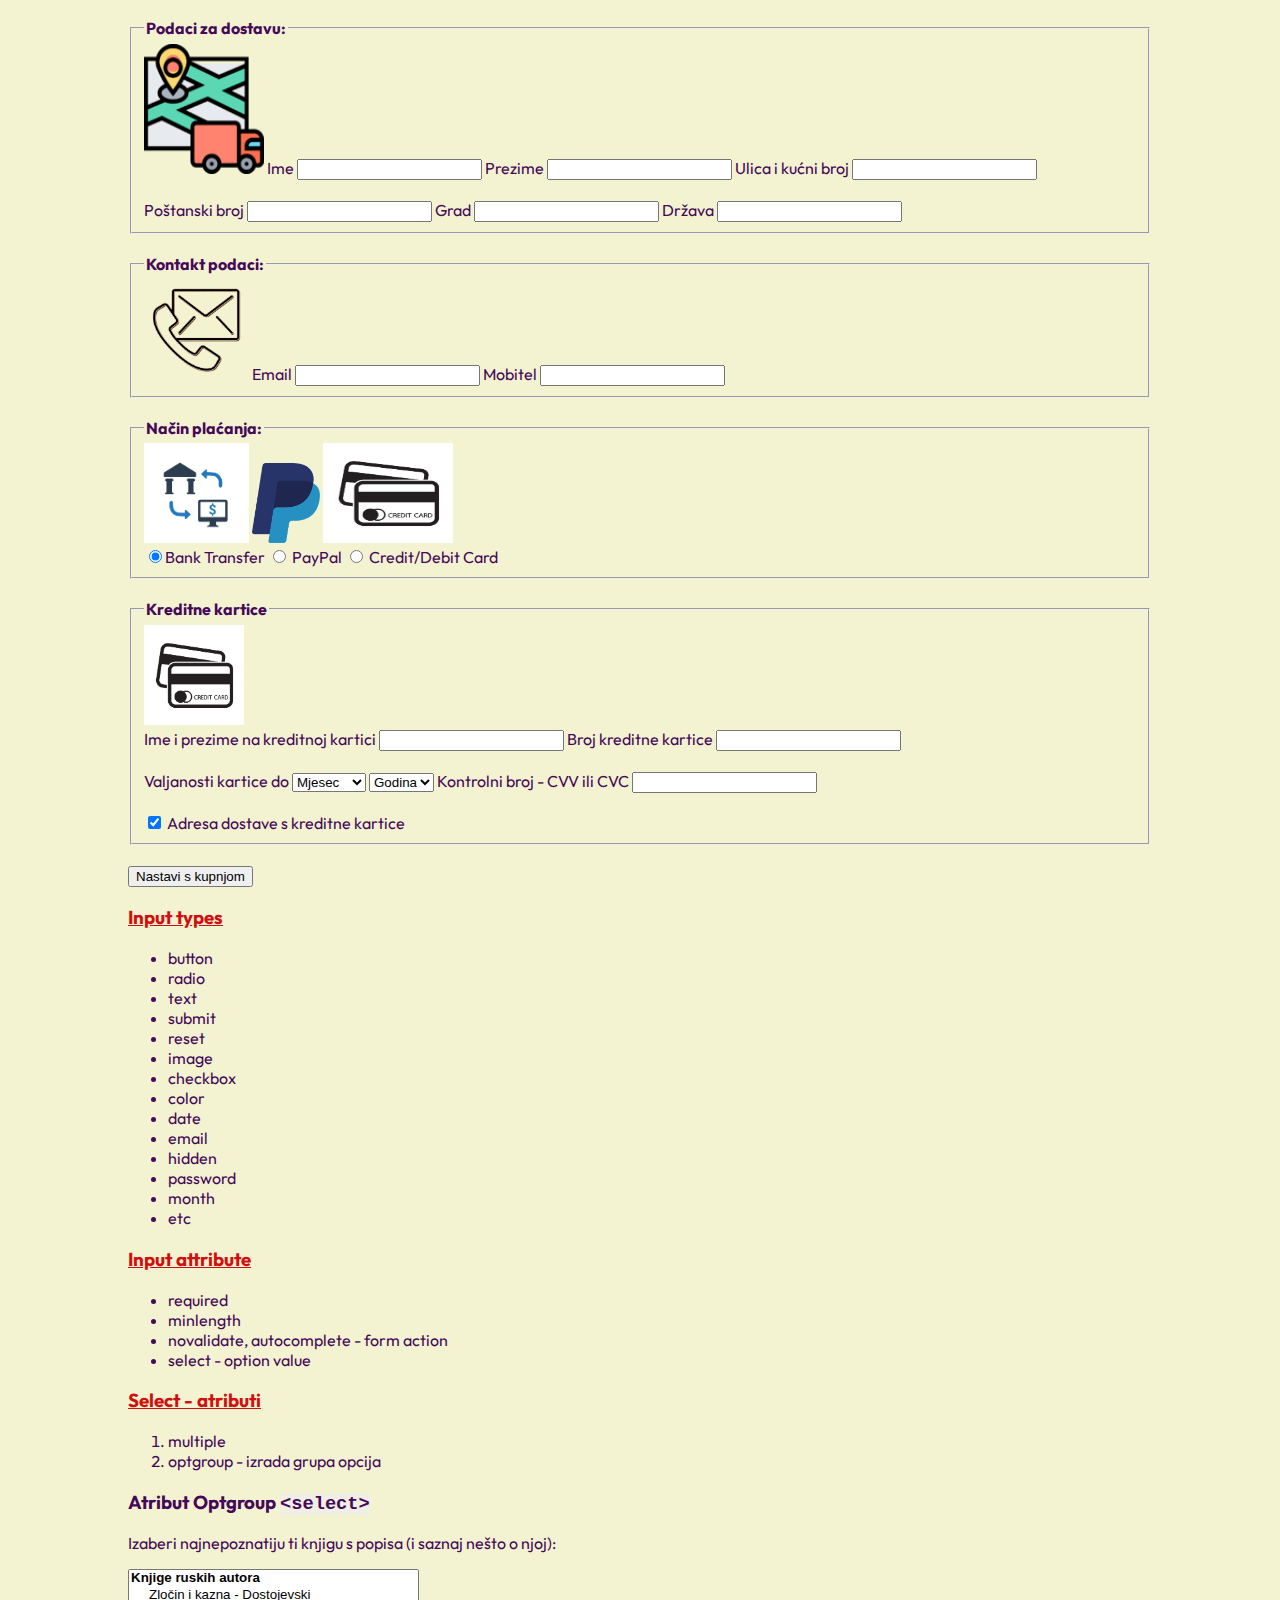
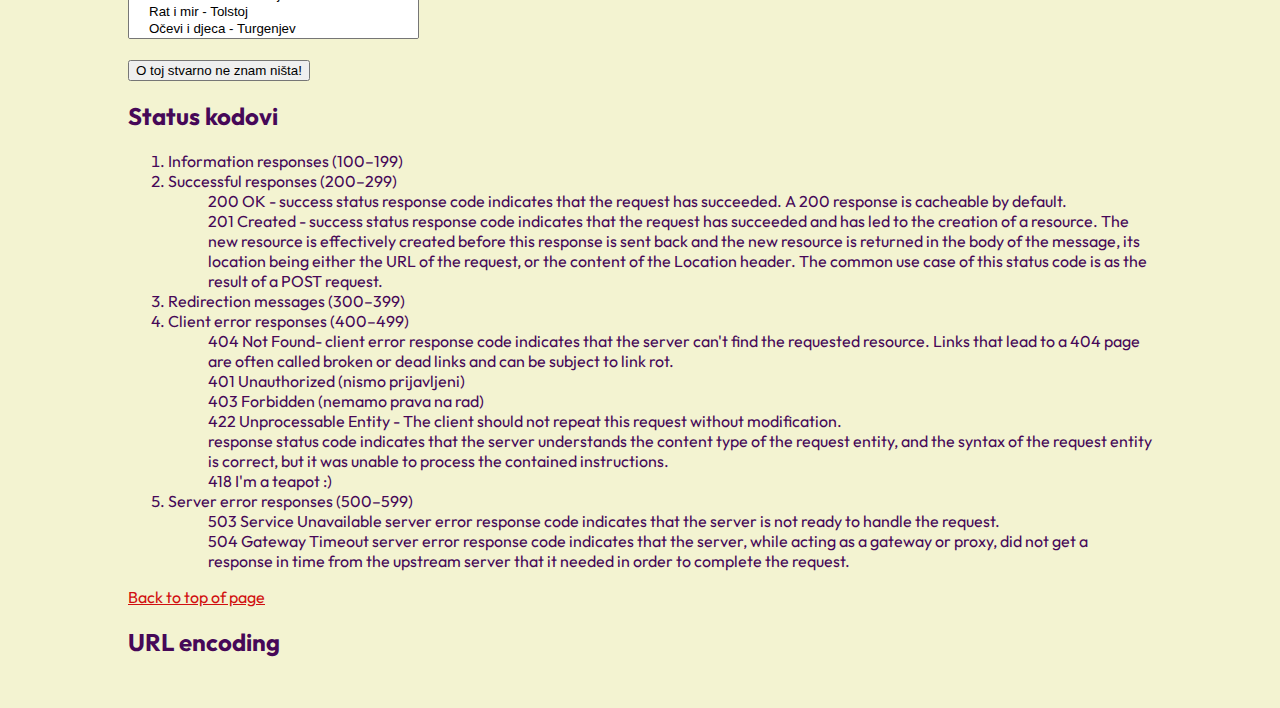
==== commit 13745844: "news" ====
--- a/index.html
+++ b/index.html
@@ -13,24 +13,27 @@
         <link href="style.css" rel="stylesheet" />
     </head>
     <body>
-        <div class="wrapper">
-        <h1 id ="hyperlinks">Hyperlinks</h1>
-            <p>HTML links are hyperlinks. You can click on a link and jump to another document. When you move the mouse over a link, the mouse arrow will turn into a little hand.</p>
-            <p>The HTML <code>&lt;a&gt;</code> tag defines a hyperlink. It has the following syntax:</p>
-            <code>&lt;a href="url"&gt;link text&lt;/a&gt;</code> <br>
-            <p>The most important attribute of the <code>&lt;a&gt;</code> element is the <code>href</code> attribute, which indicates the link's destination.
-                <br>
-                The link text is the part that will be visible to the reader.
-                <br>
-                Clicking on the link text, will send the reader to the specified URL address.</p>
-            <p>Examples:</p>
-             <pre>
-<code>&lt;a href="#glavni_naslov"&gt;This is my frontend cheat sheet!&lt;/a&gt;</code><br>
-<code>Visit my &lt;a href="https://github.com/Diiiiiii" target="_blank">GitHub profile&lt;/a&gt;</code><br> 
-<code>Get in touch, &lt;a href="mailto:dijanaduran@gmail.com"&gt; send a message&lt;/a&gt;</code><br>
-<code>&lt;a href="tel:+0990000000"&gt;Kontakt mobitel&lt;/a&gt;</code>
-                
-             </pre>
+        <header>
+            <ul>
+                <li>
+                    <a href="about.html">About</a>
+                </li>
+                <li>
+                    <a href="table.html">Table</a>
+                </li>
+                <li>
+                    <a href="cookbook-example/apple-pie.html">Apple pie</a>
+                </li>
+            </ul>
+        </header>
+        <div class="wrapper">        
+        <h1 id="glavni_naslov">This is my <span>frontend cheat sheet!</span></h1>
+        <p>Visit my <a href="https://github.com/Diiiiiii" target="_blank">GitHub profile</a></p>
+        <p>Get in touch, <a href="mailto:dijanaduran@gmail.com"> send a message</a></p>
+        <p><a href="tel:+0994992272">Mobile Contact</a></p>
+        
+        <h2>Contents</h2>
+        
             <ol>
                 <li><a href="#glavni_naslov">This is my frontend cheat sheet!</a></li> 
                 <li><a href="#html">HTML</a></li>
@@ -42,45 +45,38 @@
                 <li><a href="#svg">SVG i GIF</a></li>
                 <li><a href="#audio">Audio</a></li>
                 <li><a href="#video">Video</a></li>
+                <li><a href="#hyperlinks">Hyperlinks</a></li>
                 <li><a href="#tabele">Tables</a></li>
                 <li><a href="#forms">Forms</a></li>
                 <li><a href="#sematics">Semantics in HTML</a></li>
             </ol>
 
-        <h1 id="glavni_naslov">This is my <span>frontend cheat sheet!</span></h1>
-        <p>Visit my <a href="https://github.com/Diiiiiii" target="_blank">GitHub profile</a><br>
-        Get in touch, <a href="mailto:dijanaduran@gmail.com"> send a message</a><br>
-        <a href="tel:+0994992272">Kontakt mobitel</a></p>
-
-
-        <p><a href="./about.html">To About</a></p>
-        <p><a href="./table.html">Table</a></p>
-            <ol>
-                <li><a href="#video">Video</a></li>
-            </ol>
-
-        <h1><a href="#html">HTML</a></h1>
-            <ol>
-                <li><a href="#struktura">Document structure</a></li>
-                <li><a href="#druga">Text formatting</a></li>
-            <ol type="a">
-               <li><a href="#treca">Headings</a></li>
-               <li><a href="#cetvrta">Paragraphs and words</a></li>
-           </ol> 
-                <li><a href="#lists">Lists</a></li>
-           <ol type="a">
-               <li><a href="#ordered">Ordered List</a></li>
-               <li><a href="#unordered">Unordered List</a></li>
-               <li><a href="#description">Description List</a></li>
-           </ol>
-            <li><a href="#media">Media</a></li>
-            <ol type="a">
-               <li><a href="#images">Images</a></li>
-               <li><a href="#audio">Audio</a></li>
-               <li><a href="#video">Video</a></li>
-               <li><a href="#hyperlinks">Hyperlinks</a></li>
-            </ol>
-            <br><br>
+        <h2><a href="#html">About HTML</a></h2>
+
+        <ol>
+            <li><a href="#struktura">Document structure</a></li>
+            <li><a href="#druga">Text formatting</a></li>
+        <ol type="a">
+           <li><a href="#treca">Headings</a></li>
+           <li><a href="#cetvrta">Paragraphs and words</a></li>
+       </ol> 
+            <li><a href="#lists">Lists</a></li>
+       <ol type="a">
+           <li><a href="#ordered">Ordered List</a></li>
+           <li><a href="#unordered">Unordered List</a></li>
+           <li><a href="#description">Description List</a></li>
+       </ol>
+        <li><a href="#media">Media</a></li>
+        <ol type="a">
+           <li><a href="#images">Images</a></li>
+           <li><a href="#audio">Audio</a></li>
+           <li><a href="#video">Video</a></li>
+        </ol>
+        <li><a href="#hyperlinks">Hyperlinks</a></li>
+    </ol>
+
+    
+        <br><br>
         
         <h1 id="html">HTML</h1>
         <p>HTML (HyperText Markup Language) is a descriptive language that specifies webpage structure.</p>
@@ -109,7 +105,7 @@
         <h2 id="struktura">Basic HTML structure</h2>
 
         <p>HTML elements label pieces of content such as "this is a heading", "this is a paragraph", "this is a link", etc.</p>
-        
+        <div class="code">
         <pre>
             <code class="language-html">
             &lt;!doctype html&gt;
@@ -133,7 +129,7 @@
             &lt;/html&gt;
             </code>  
         </pre>
-
+    </div>
         <h2 id ="druga">Text formatting</h2>
         <p>HTML contains several elements for defining text with a special meaning:
             <ul> 
@@ -150,7 +146,9 @@
             <br>
             
             <p>Examples with and without tags:</p>
+            <div class="code">
             <code>&lt;strong&gt;<strong>This text is bold.</strong>&lt;/strong&gt;</code><br><br>   
+            </div>
             <strong>This text is bold.</strong>
     </p>
             <a href="#">Back to top of page</a>
@@ -162,14 +160,16 @@
                 <code>&lt;h6&gt;</code> defines the least important heading.
 
                 <p>Examples:
-            <pre>
-                <code>&lt;h1&gt;Heading 1&lt;/h1&gt;</code>
-                <code>&lt;h2&gt;Heading 2&lt;/h2&gt;</code>
-                <code>&lt;h3&gt;Heading 3&lt;/h3&gt;</code>
-                <code>&lt;h4&gt;Heading 4&lt;/h4&gt;</code>
-                <code>&lt;h5&gt;Heading 5&lt;/h5&gt;</code>
-                <code>&lt;h6&gt;Heading 6&lt;/h6&gt;</code>
-            </pre>
+            <div class="code">
+<pre>
+<code>&lt;h1&gt;Heading 1&lt;/h1&gt;</code>
+<code>&lt;h2&gt;Heading 2&lt;/h2&gt;</code>
+<code>&lt;h3&gt;Heading 3&lt;/h3&gt;</code>
+<code>&lt;h4&gt;Heading 4&lt;/h4&gt;</code>
+<code>&lt;h5&gt;Heading 5&lt;/h5&gt;</code>
+<code>&lt;h6&gt;Heading 6&lt;/h6&gt;</code>
+</pre>
+            </div>
                 <h1>Heading 1</h1>
                 <h2>Heading 2</h2>
                 <h3>Heading 3</h3>
@@ -181,15 +181,16 @@
             <a href="#">Back to top of page</a>
 
             <h3 id="cetvrta">Paragraphs and words</h3>
-                <p>In HTML, each paragraph has to be wrapped in <strong><code>&lt;p&gt;</code></strong> tags.</p>
+                <p>In HTML, each paragraph has to be wrapped in <code>&lt;p&gt;</code> tags.</p>
                 <p>A paragraph always starts on a new line, and browsers automatically add some white space (a margin) before and after a paragraph.</p>
                 <p>The HTML <br> element defines a line break.</p>
                 <p>Use <code>&lt;br&gt;</code> if you want a line break (a new line) without starting a new paragraph:</p>
+                
                     <p>This is<br>a paragraph<br>with line breaks.</p>
-
+                <div class="code">
                     <pre>&lt;p&gt;This is a paragraph without line breaks.&lt;/p&gt; </pre></p>
                 </p>
-
+            </div>
 
                     <a href="#">Back to top of page</a>
 
@@ -216,6 +217,7 @@
             <li>small - this is not important, but nice to have</li>
         </ul>
         <p>Example of code:</p>
+        <div class="code">
         <code>
         <pre>
         &lt;ul&gt;
@@ -225,6 +227,7 @@
         &lt;/ul&gt;
         </pre>
         </code>
+    </div>
         <br>
         <a href="#">Back to top of page</a>
     <br>
@@ -238,6 +241,7 @@
         </ol>
 
         <p>Example of code:</p>
+        <div class="code">
         <code>
         <pre>
         &lt;ol&gt;
@@ -247,6 +251,7 @@
         &lt;/ol&gt;
         </pre>
         </code>
+    </div>
         
         <a href="#">Back to top of page</a>
 <br>
@@ -262,6 +267,7 @@
         </dl>
 
         <p>Example of code:</p>
+        <div class="code">
         <code>
             <pre>
                 &lt;dl&gt;
@@ -274,6 +280,7 @@
                 &lt;/dl&gt;  
             </pre>
         </code>
+        </div>
         <a href="#">Back to top of page</a>
         <br>
         
@@ -282,6 +289,7 @@
             <li>They are grouped by function to help you find what you have in mind easily.</li>
             <li>An alphabetical list of all elements is provided in the sidebar on every element's page as well as this one.</li>
         </ul>
+        <div class="code">
         <ol>
             <pre>
             <li>&lt;!DOCTYPE html&gt;</li>
@@ -295,6 +303,7 @@
             <li>&lt;p&gt;&lt;/p&gt;</li>
             </pre>
         </ol>
+        </div>
         <dl>
             <dt>HTML</dt>
             <dd>(HyperText Markup Language) is a descriptive language that specifies webpage structure.</dd>
@@ -329,7 +338,7 @@
         <p>Example Image code:</p>
             <ul>
                 <li>Absolute URL - Links to an external image that is hosted on another website.<br>Example: <code>&lt;img src="https://www.kindpng.com/picc/m/9-93777_cartoon-books-on-bookshelf-hd-png-download.png" alt="Polica s knjigama" height="300" width="400"&gt;</code></li>
-                <li>Relative URL - Links to an image that is hosted within the website. Here, the URL does not include the domain name. If the URL begins without a slash, it will be relative to the current page.<br>Example: <code>&lt;img src="./images/html.svg" alt="Html" height="100"&gt;</code></li>
+                <li>Relative URL - Links to an image that is hosted within the website. Here, the URL does not include the domain name. If the URL begins without a slash, it will be relative to the current page.<br>Example:<div class="code"> <code>&lt;img src="./images/html.svg" alt="Html" height="100"&gt;</code></div></li>
 
             </ul>
 
@@ -340,9 +349,10 @@
         <p>Based on an XML syntax, SVG can be styled with CSS and made interactive using JavaScript. HTML5 now allows direct embedding of SVG tags in an HTML document.</p>
         <p>As a vector image format, SVG graphics can scale infinitely, making them invaluable in responsive design, since you can create interface elements and graphics that scale to any screen size. SVG also provides a useful set of tools, such as clipping, masking, filters, and animations.</p>
         <p>Example of code:</p>
-        <code>&lt;svg width="150" height="150" viewBox="0 0 300 300" fill="none" xmlns="http:/www.w3.org/2000/svg"&gt;
+        <div class="code"><code>&lt;svg width="150" height="150" viewBox="0 0 300 300" fill="none" xmlns="http:/www.w3.org/2000/svg"&gt;
             &lt;rect width="50%" height="50%" fill="#87CEFA"&gt;&lt;/rect&gt;
             &lt;/svg&gt;</code>
+        </div>
             <br><br>
         <svg width="150" height="150" viewBox="0 0 300 300" fill="none" xmlns="http:/www.w3.org/2000/svg">
             <rect width="50%" height="50%" fill="#87CEFA"></rect>
@@ -356,7 +366,7 @@
             </ul>
             <br>
             <p>Example of code:</p> 
-            <code>&lt;img src="./images/moja-animacija.gif" alt= cekanje&gt;</code>
+            <div class="code"><code>&lt;img src="./images/moja-animacija.gif" alt= cekanje&gt;</code></div>
         </p>
        
        <!-- <h3 id= vjezbanje2>Vježbe  GIF i SVG</h3> -->
@@ -379,11 +389,12 @@
 
         <h2 id = "audio" >Audio</h2>
         <p>The <code>&lt;audio&gt;</code> element works just like the <code>&lt;video&gt;</code> element, with a few small differences as outlined below. A typical example might look like so:</p>
-        
+        <div class="code">
         <code>&lt;audio controls&gt;<br>
             &lt;source src="./music.wav"&gt;<br>
             &lt;p&gt;Your browser does not support this format&lt;/p&gt;
         <br>&lt;/audio&gt;</code>
+        </div>
             <br><br>
             <audio controls>
             <source src="./music.wav">
@@ -392,11 +403,13 @@
         <a href="#">Back to top of page</a>
         <h2 id="video">Video</h2>
         <p>The <code>&lt;video&gt;</code> element allows you to embed a video very easily. A really simple example looks like this:</p>
+        <div class="code">
         <code>
             &lt;video width="600" controls&gt;<br>
                 &ltsource src="./mountains.webm"&gt;<br>
             &lt;/video&gt; <br>
         </code>
+        </div>
         <br>
         <p>The embedded video will look something like this:</p>
         <video width="600" controls>
@@ -408,6 +421,30 @@
         <div><iframe width="600" height="300" scrolling="no" frameborder="no" allow="autoplay" src="https://w.soundcloud.com/player/?url=https%3A//api.soundcloud.com/tracks/136863097&color=%23ff5500&auto_play=false&hide_related=false&show_comments=true&show_user=true&show_reposts=false&show_teaser=true&visual=true"></iframe><div style="font-size: 10px; color: #cccccc;line-break: anywhere;word-break: normal;overflow: hidden;white-space: nowrap;text-overflow: ellipsis; font-family: Interstate,Lucida Grande,Lucida Sans Unicode,Lucida Sans,Garuda,Verdana,Tahoma,sans-serif;font-weight: 100;"><a href="https://soundcloud.com/paradise-of-bachelors" title="Paradise of Bachelors" target="_blank" style="color: #cccccc; text-decoration: none;">Paradise of Bachelors</a> · <a href="https://soundcloud.com/paradise-of-bachelors/ive-got-mine" title="Mike Cooper - Trout Steel (PoB-13, 1970/2014): &quot;I&#x27;ve Got Mine&quot;" target="_blank" style="color: #cccccc; text-decoration: none;">Mike Cooper - Trout Steel (PoB-13, 1970/2014): &quot;I&#x27;ve Got Mine&quot;</a></div>
         <iframe width="100%" height="450" scrolling="no" frameborder="no" allow="autoplay" src="https://w.soundcloud.com/player/?url=https%3A//api.soundcloud.com/playlists/3059653&color=%23c5edd3&auto_play=false&hide_related=false&show_comments=true&show_user=true&show_reposts=false&show_teaser=true"></iframe><div style="font-size: 10px; color: #cccccc;line-break: anywhere;word-break: normal;overflow: hidden;white-space: nowrap;text-overflow: ellipsis; font-family: Interstate,Lucida Grande,Lucida Sans Unicode,Lucida Sans,Garuda,Verdana,Tahoma,sans-serif;font-weight: 100;"><a href="https://soundcloud.com/paradise-of-bachelors" title="Paradise of Bachelors" target="_blank" style="color: #cccccc; text-decoration: none;">Paradise of Bachelors</a> · <a href="https://soundcloud.com/paradise-of-bachelors/sets/playlist-1" title="Paradisiacal Playlist" target="_blank" style="color: #cccccc; text-decoration: none;">Paradisiacal Playlist</a></div>
         <a href="#">Back to top of page</a>
+        <h2 id ="hyperlinks">Hyperlinks</h2>
+            <p>HTML links are hyperlinks. You can click on a link and jump to another document. When you move the mouse over a link, the mouse arrow will turn into a little hand.</p>
+            
+            <p>The HTML <code>&lt;a&gt;</code> tag defines a hyperlink. It has the following syntax:</p>
+            <div class="code">
+            <code>&lt;a href="url"&gt;link text&lt;/a&gt;</code>
+            </div>
+             <br>
+            <p>The most important attribute of the <code>&lt;a&gt;</code> element is the <code>href</code> attribute, which indicates the link's destination.
+                <br>
+                The link text is the part that will be visible to the reader.
+                <br>
+                Clicking on the link text, will send the reader to the specified URL address.</p>
+            <p>Examples:</p>
+            <div class ="code">
+             <pre>
+<code>&lt;a href="#glavni_naslov"&gt;This is my frontend cheat sheet!&lt;/a&gt;</code><br>
+<code>Visit my &lt;a href="https://github.com/Diiiiiii" target="_blank">GitHub profile&lt;/a&gt;</code><br> 
+<code>Get in touch, &lt;a href="mailto:dijanaduran@gmail.com"&gt; send a message&lt;/a&gt;</code><br>
+<code>&lt;a href="tel:+0990000000"&gt;Mobile contact&lt;/a&gt;</code>
+                
+             </pre>
+             </div>
+             <a href="#">Back to top of page</a>
         <h2 id="tabele">Tables</h2>
         <table border="1">
             <thead>
--- a/style.css
+++ b/style.css
@@ -20,4 +20,8 @@
     max-width: 1024px;
     margin-left: auto;
     margin-right: auto;
-}  +}
+code {
+    background-color: rgba(240, 239, 228, 0.993);
+    
+}
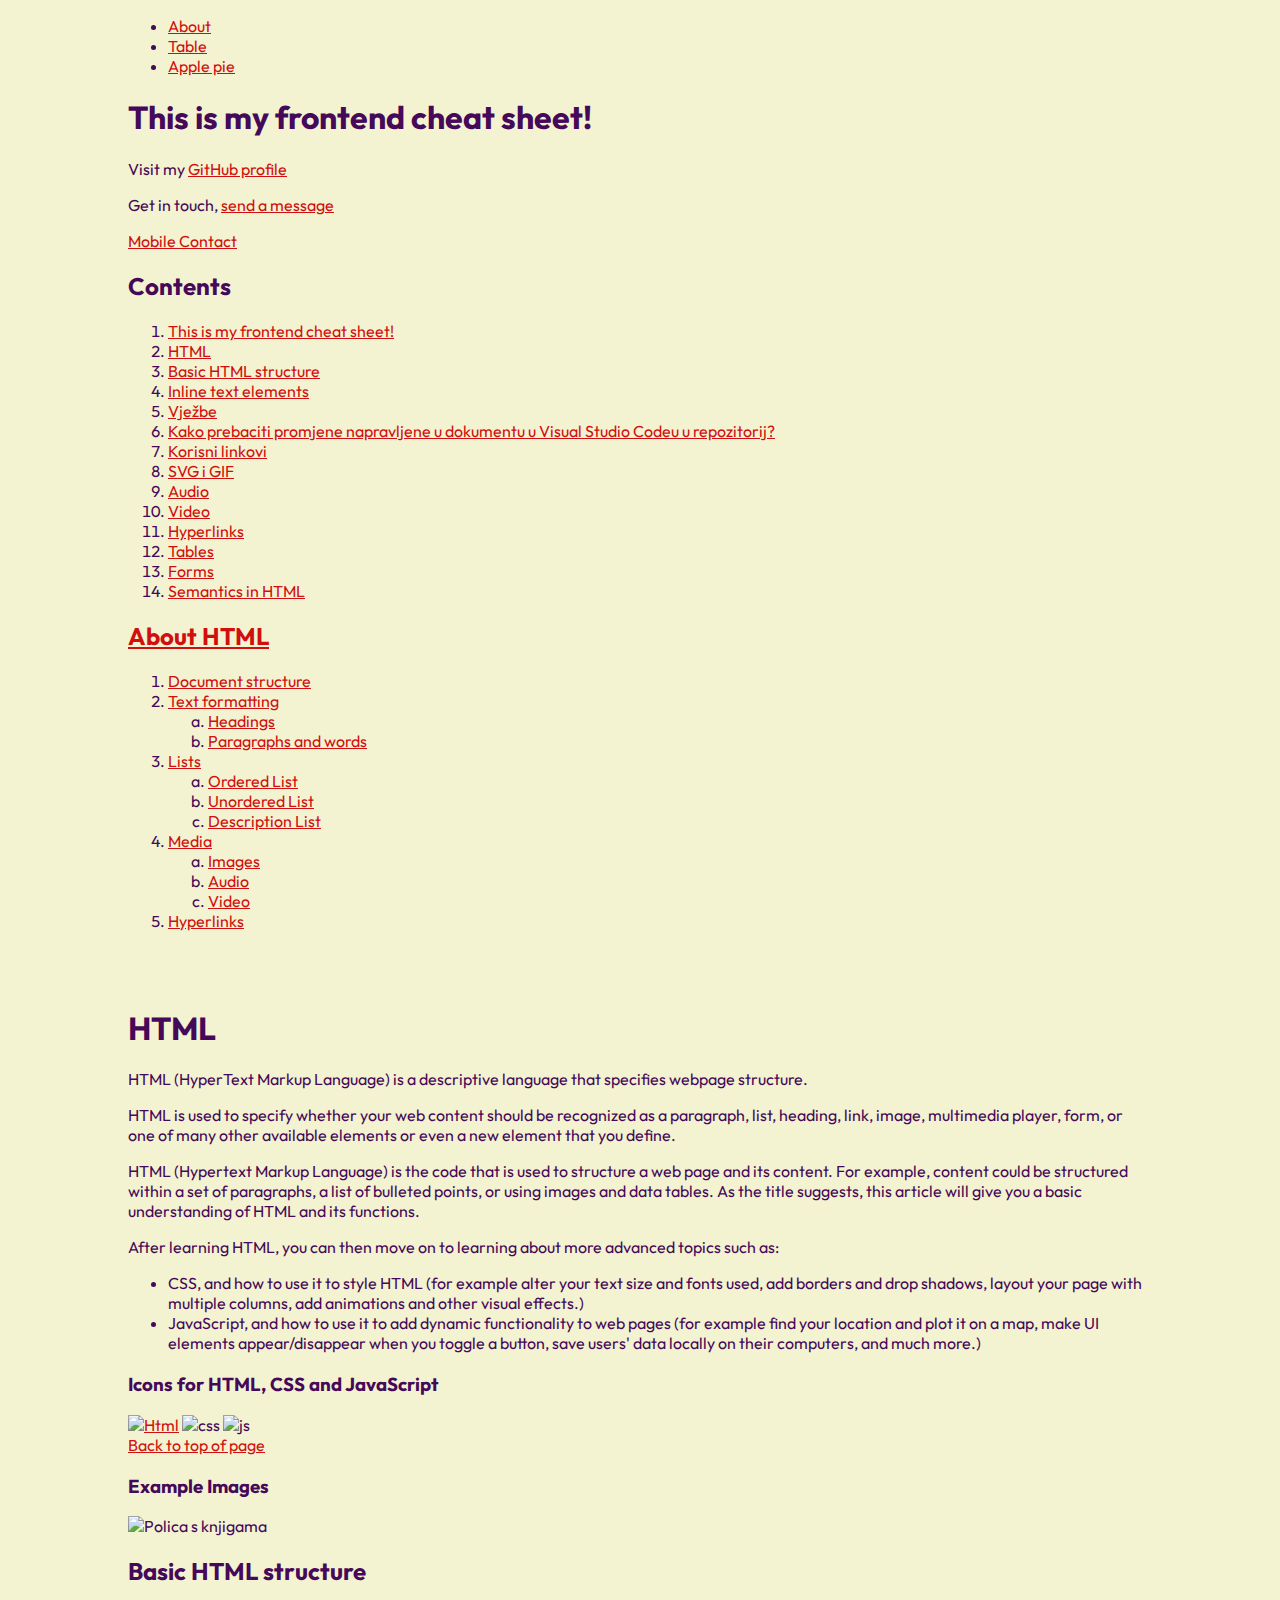
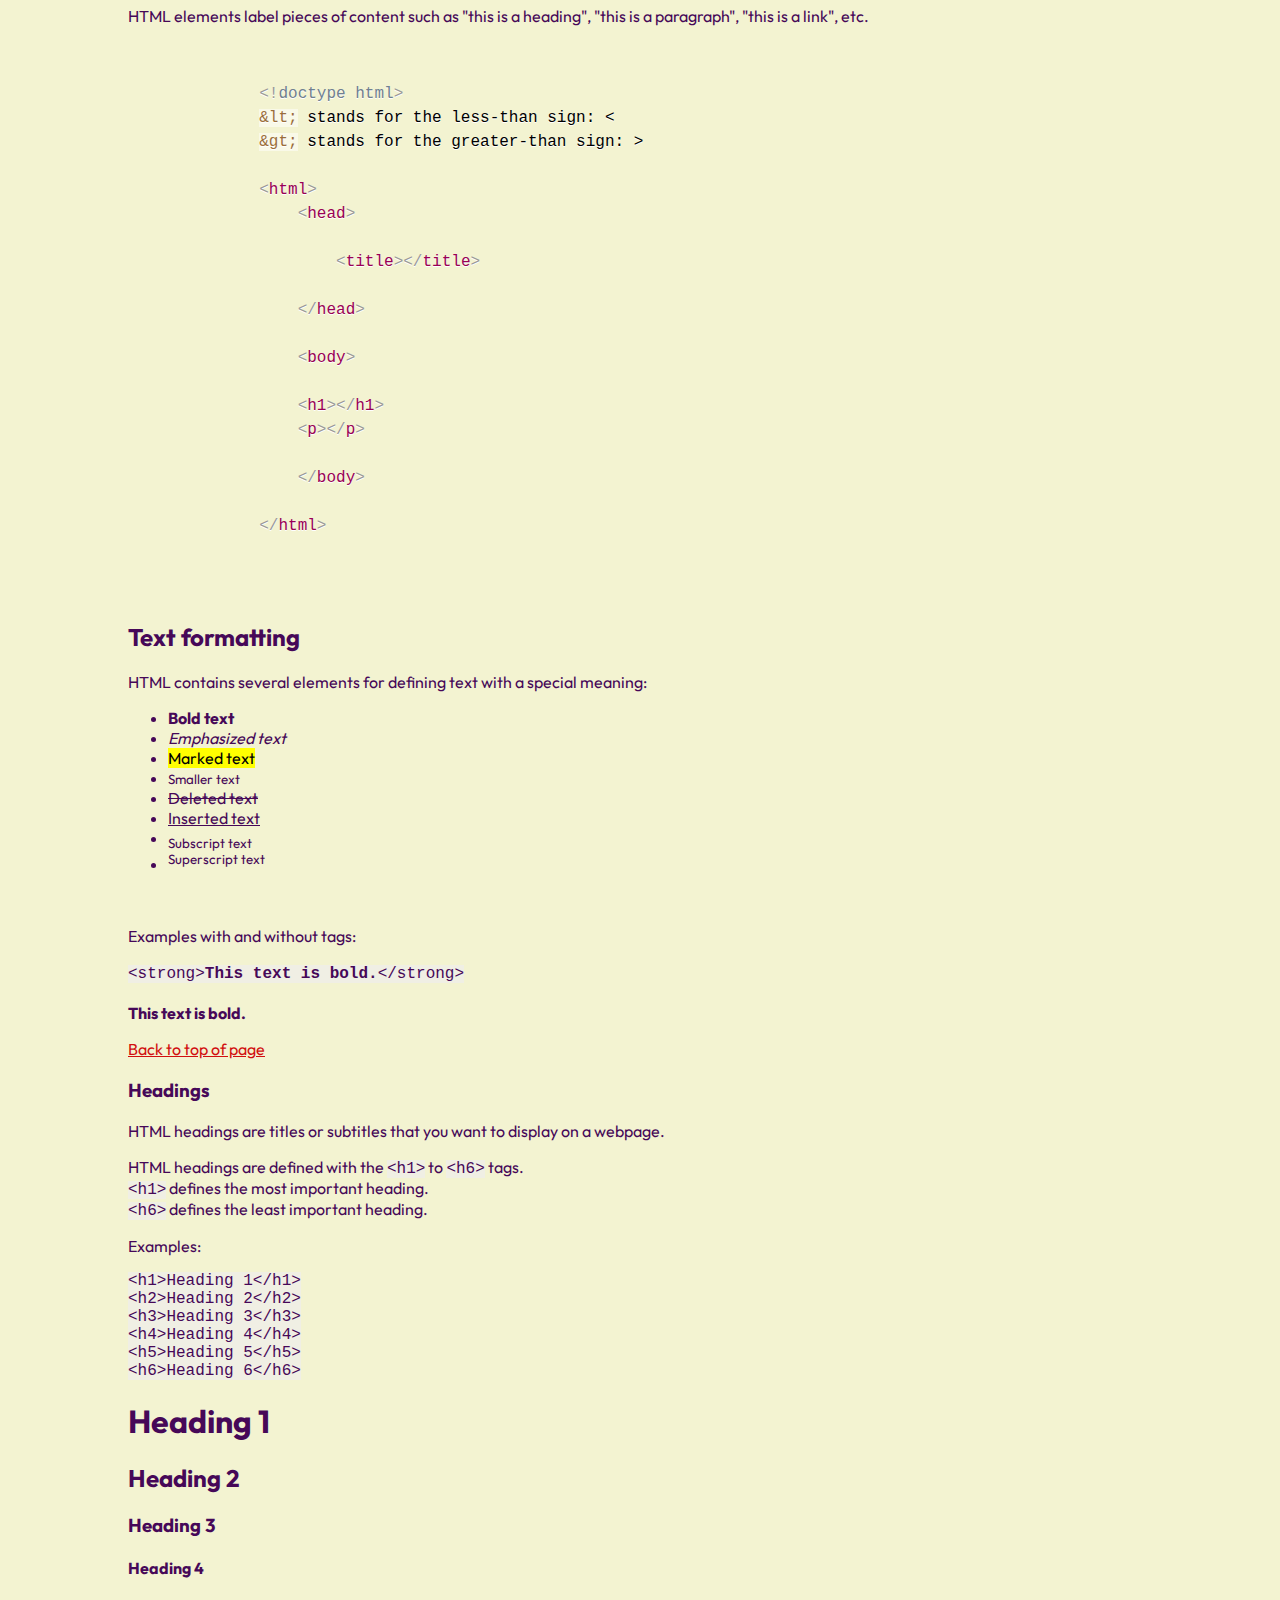
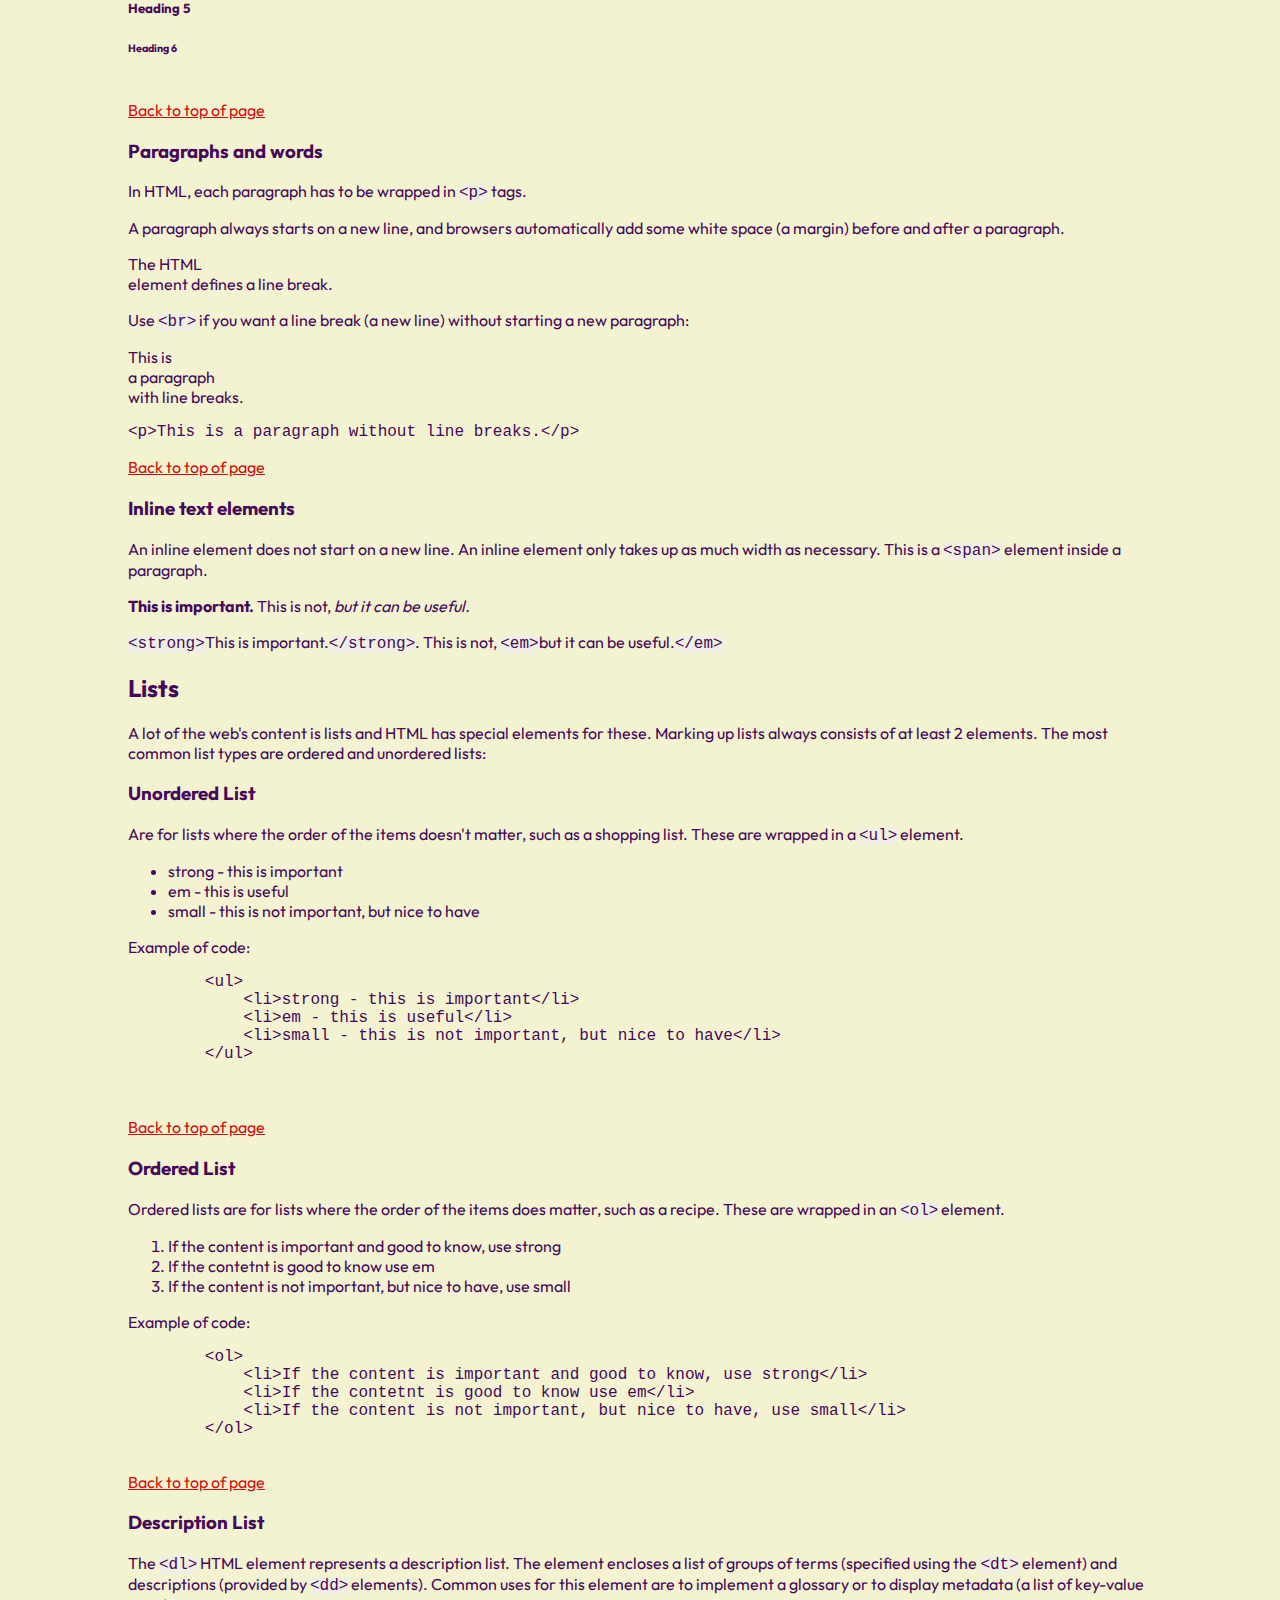
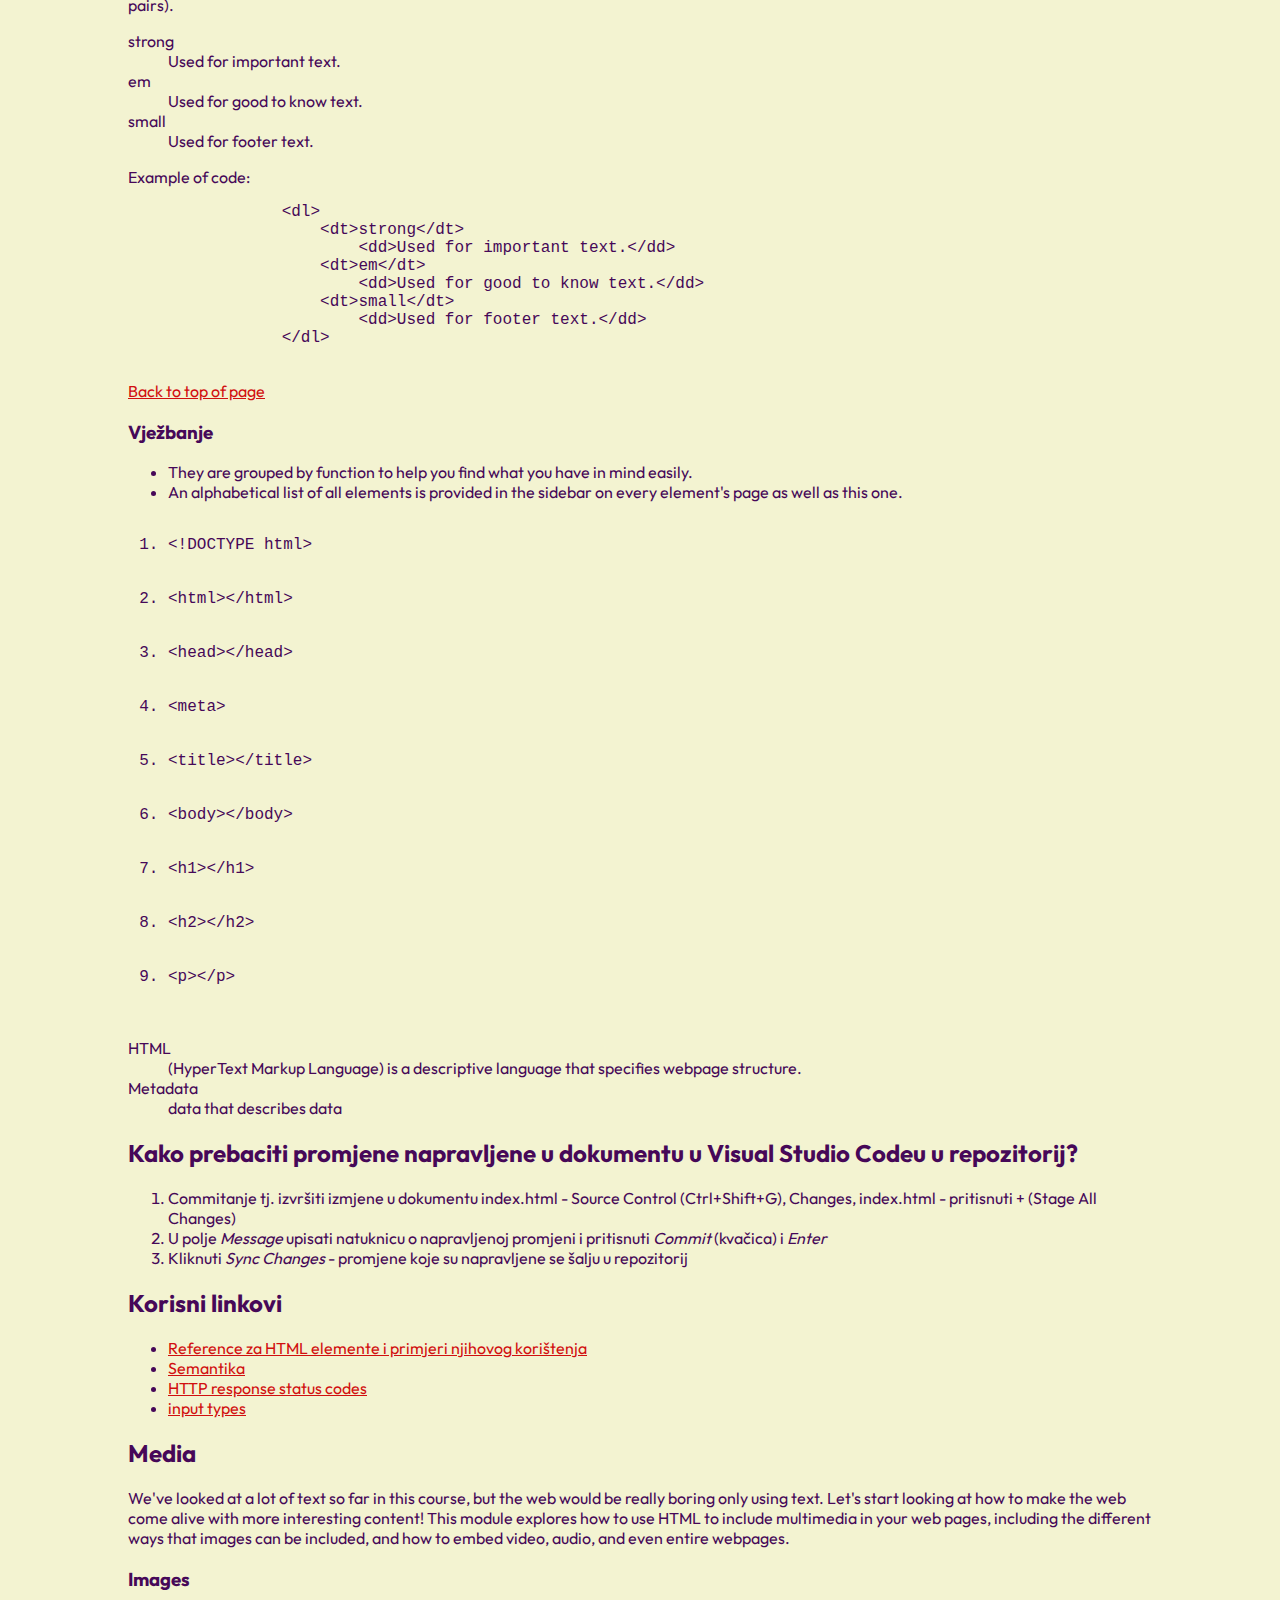
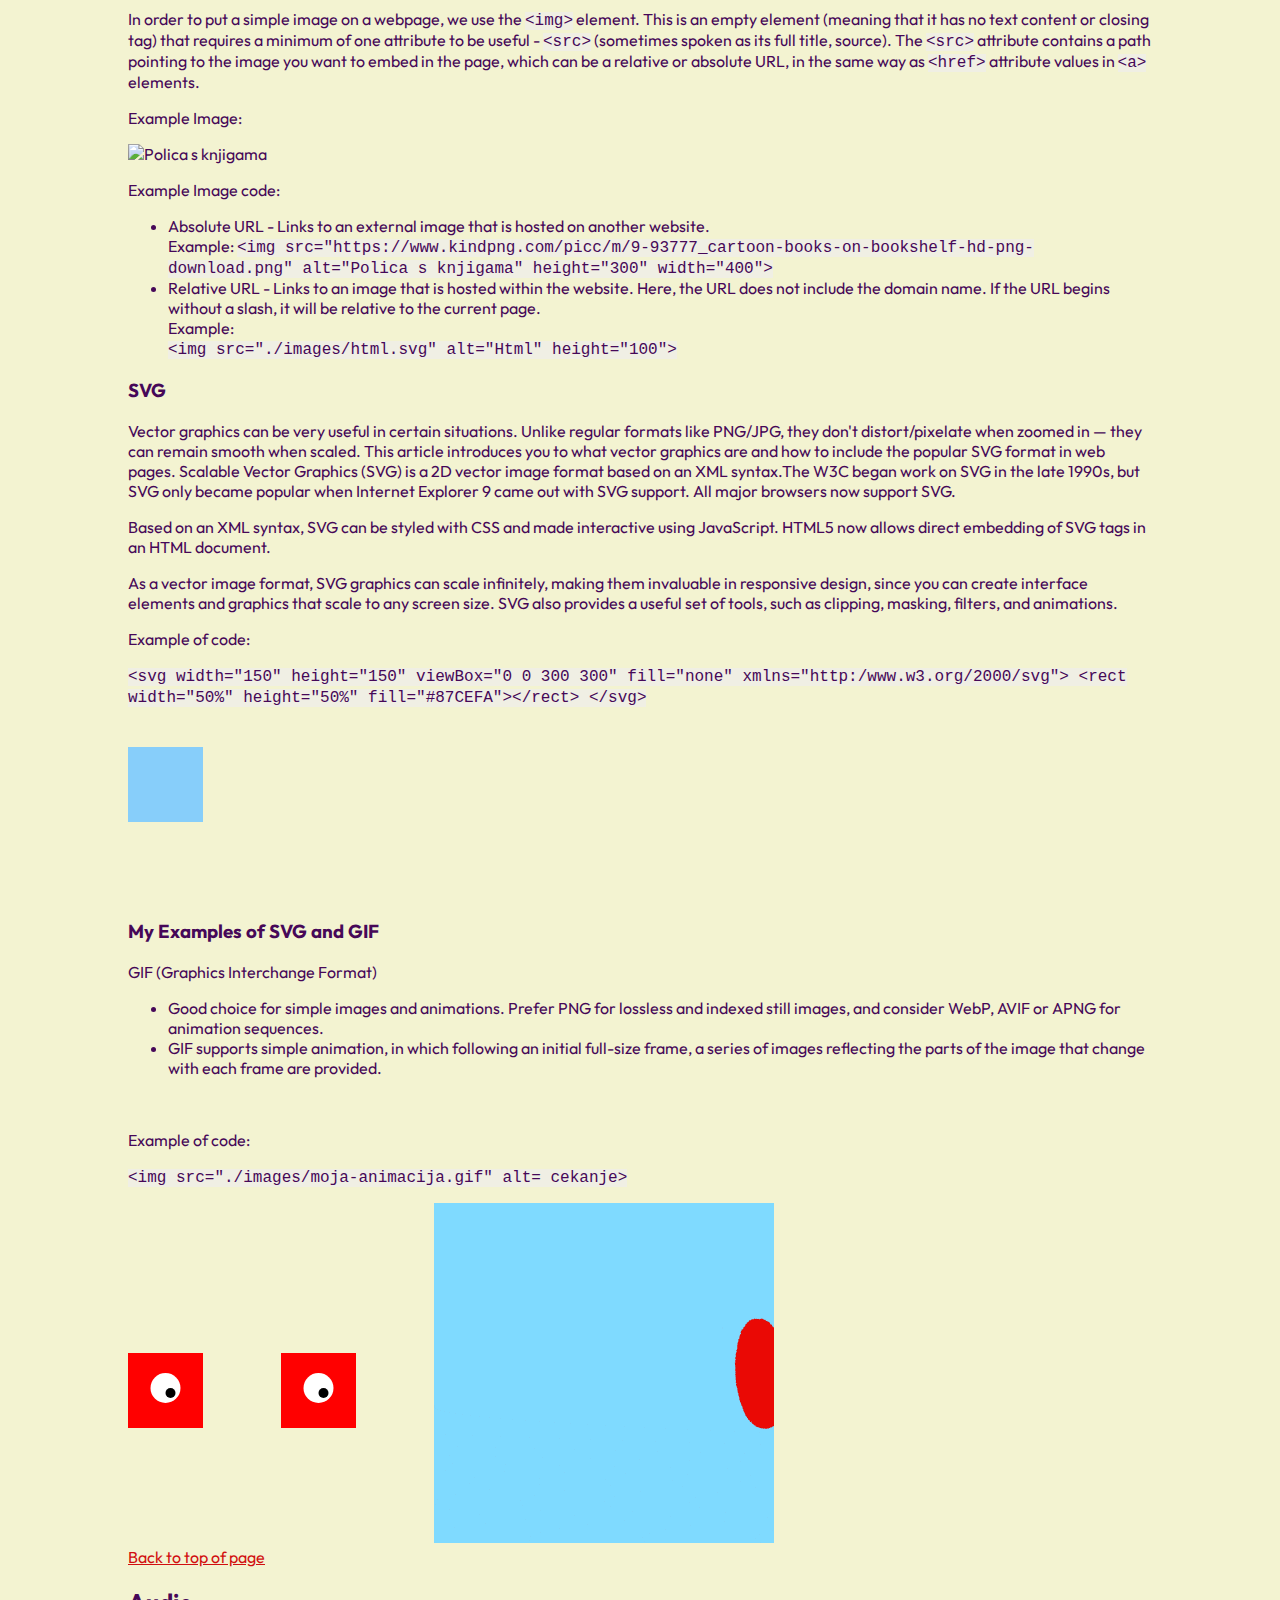
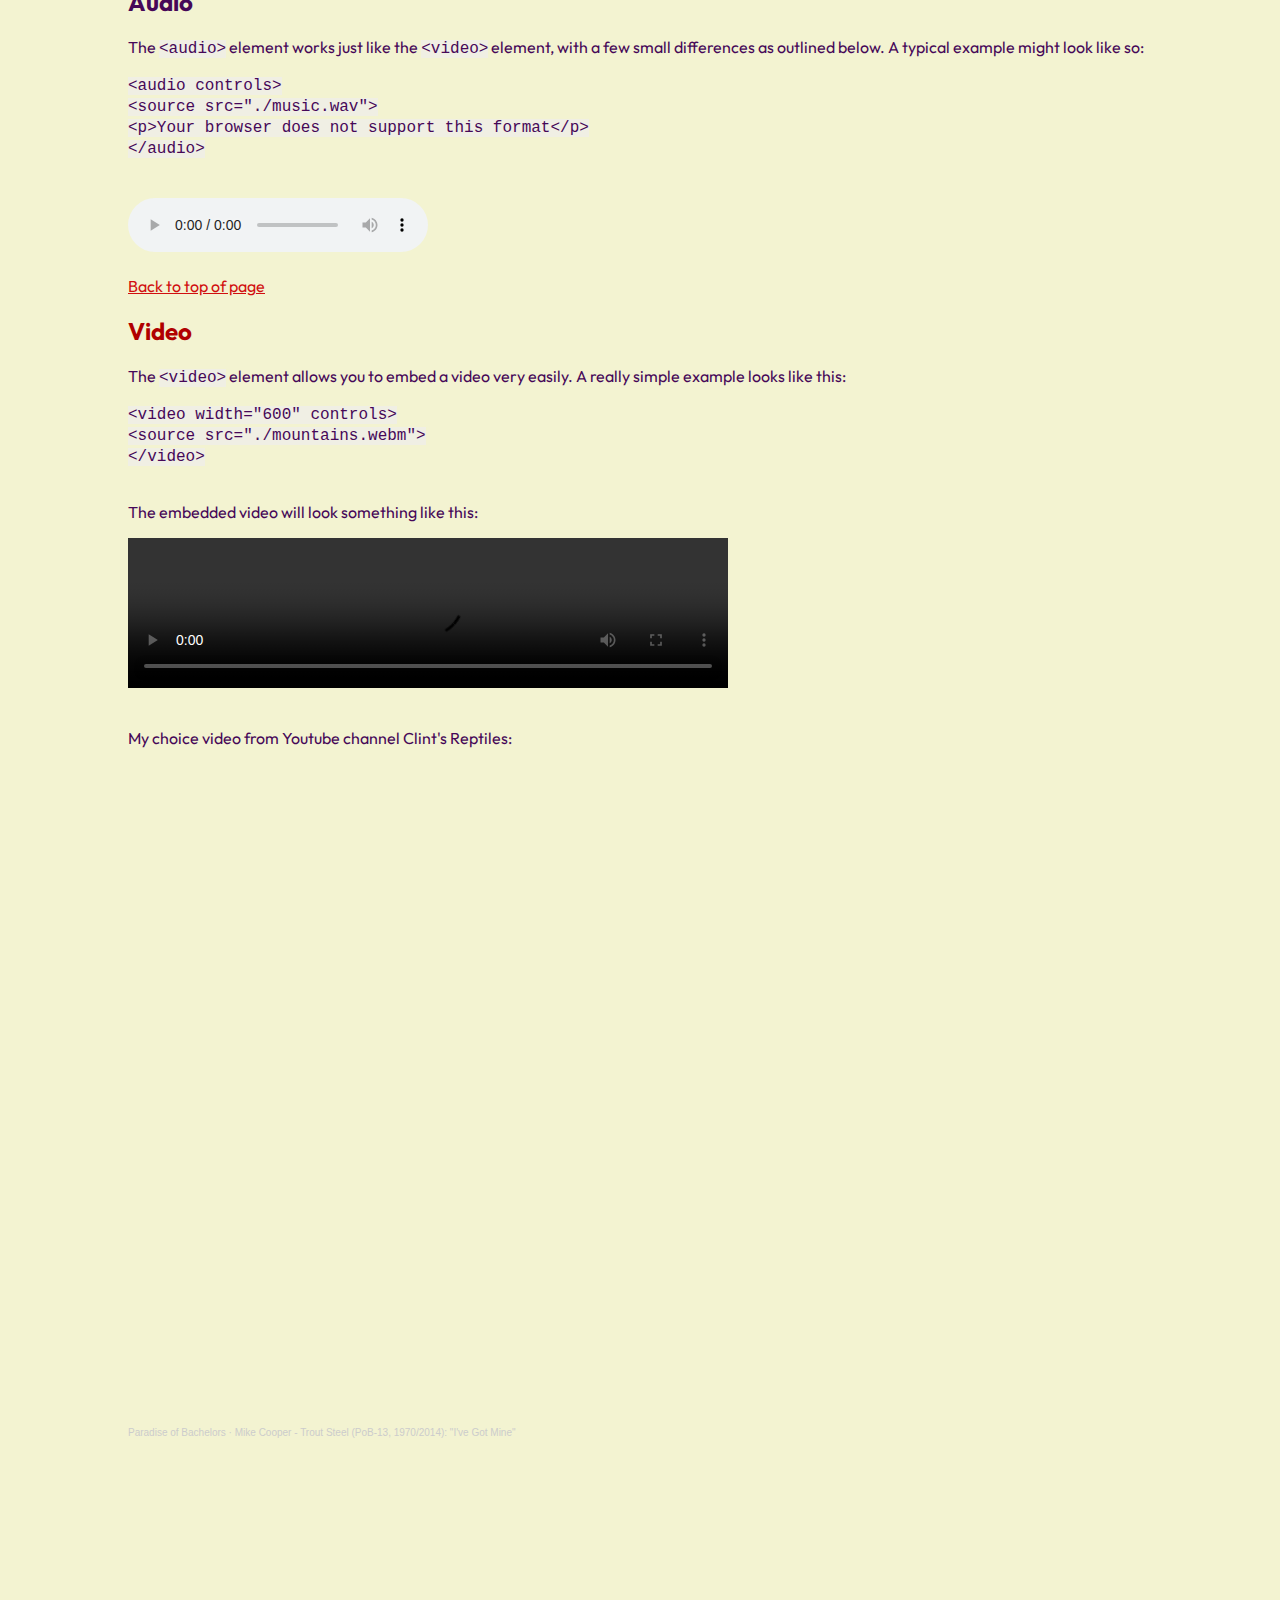
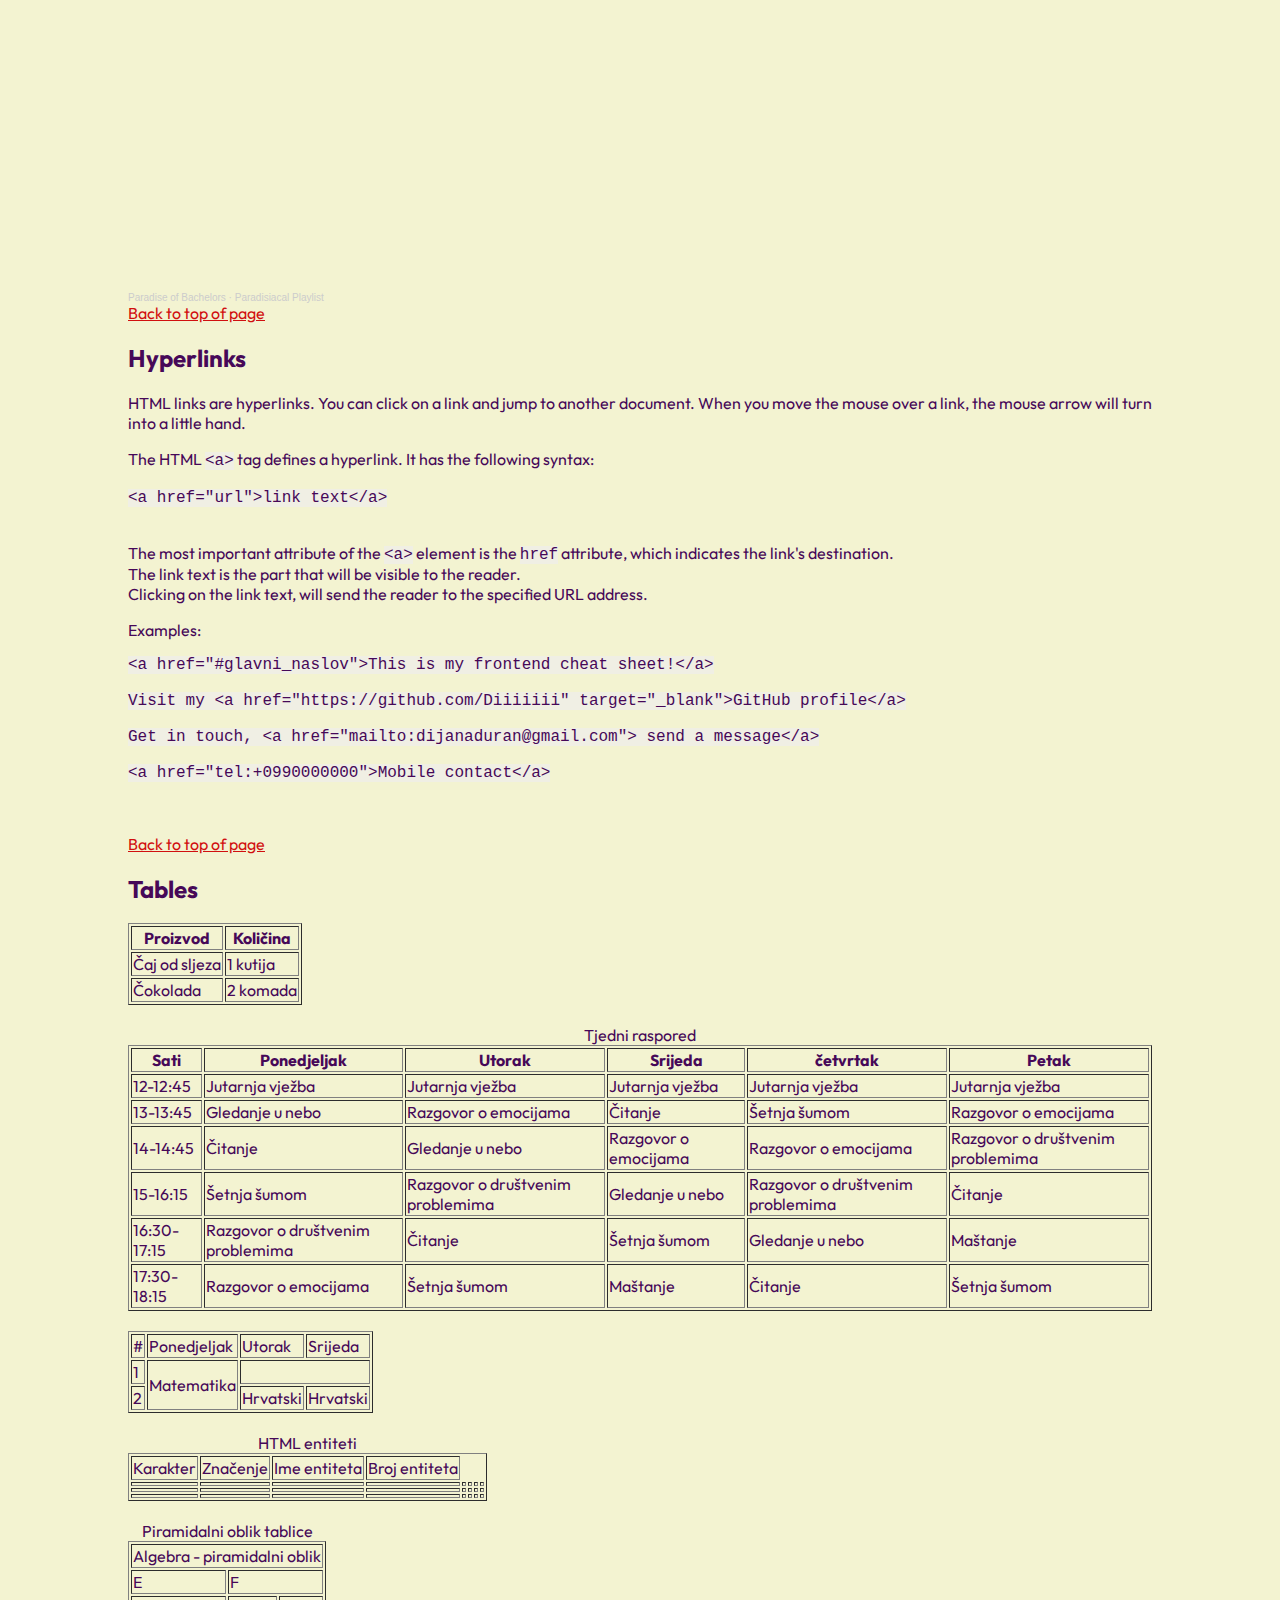
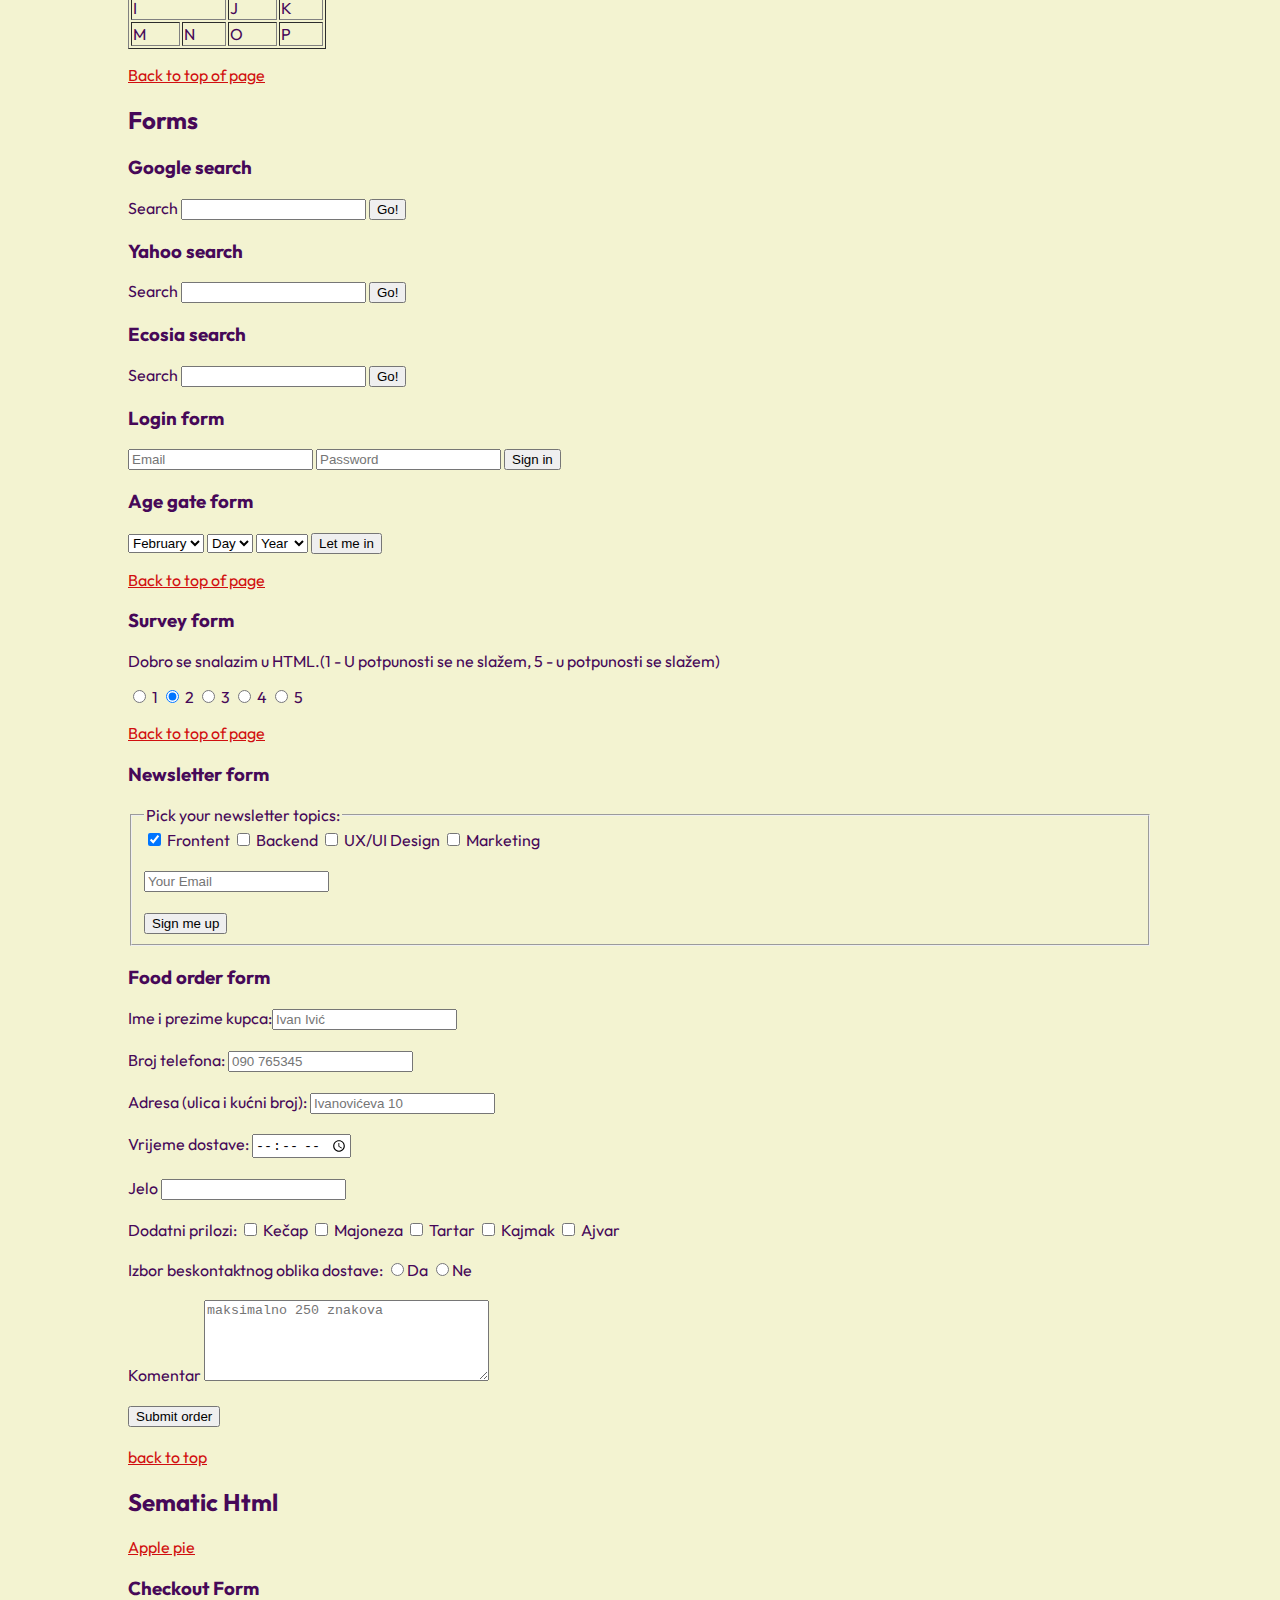
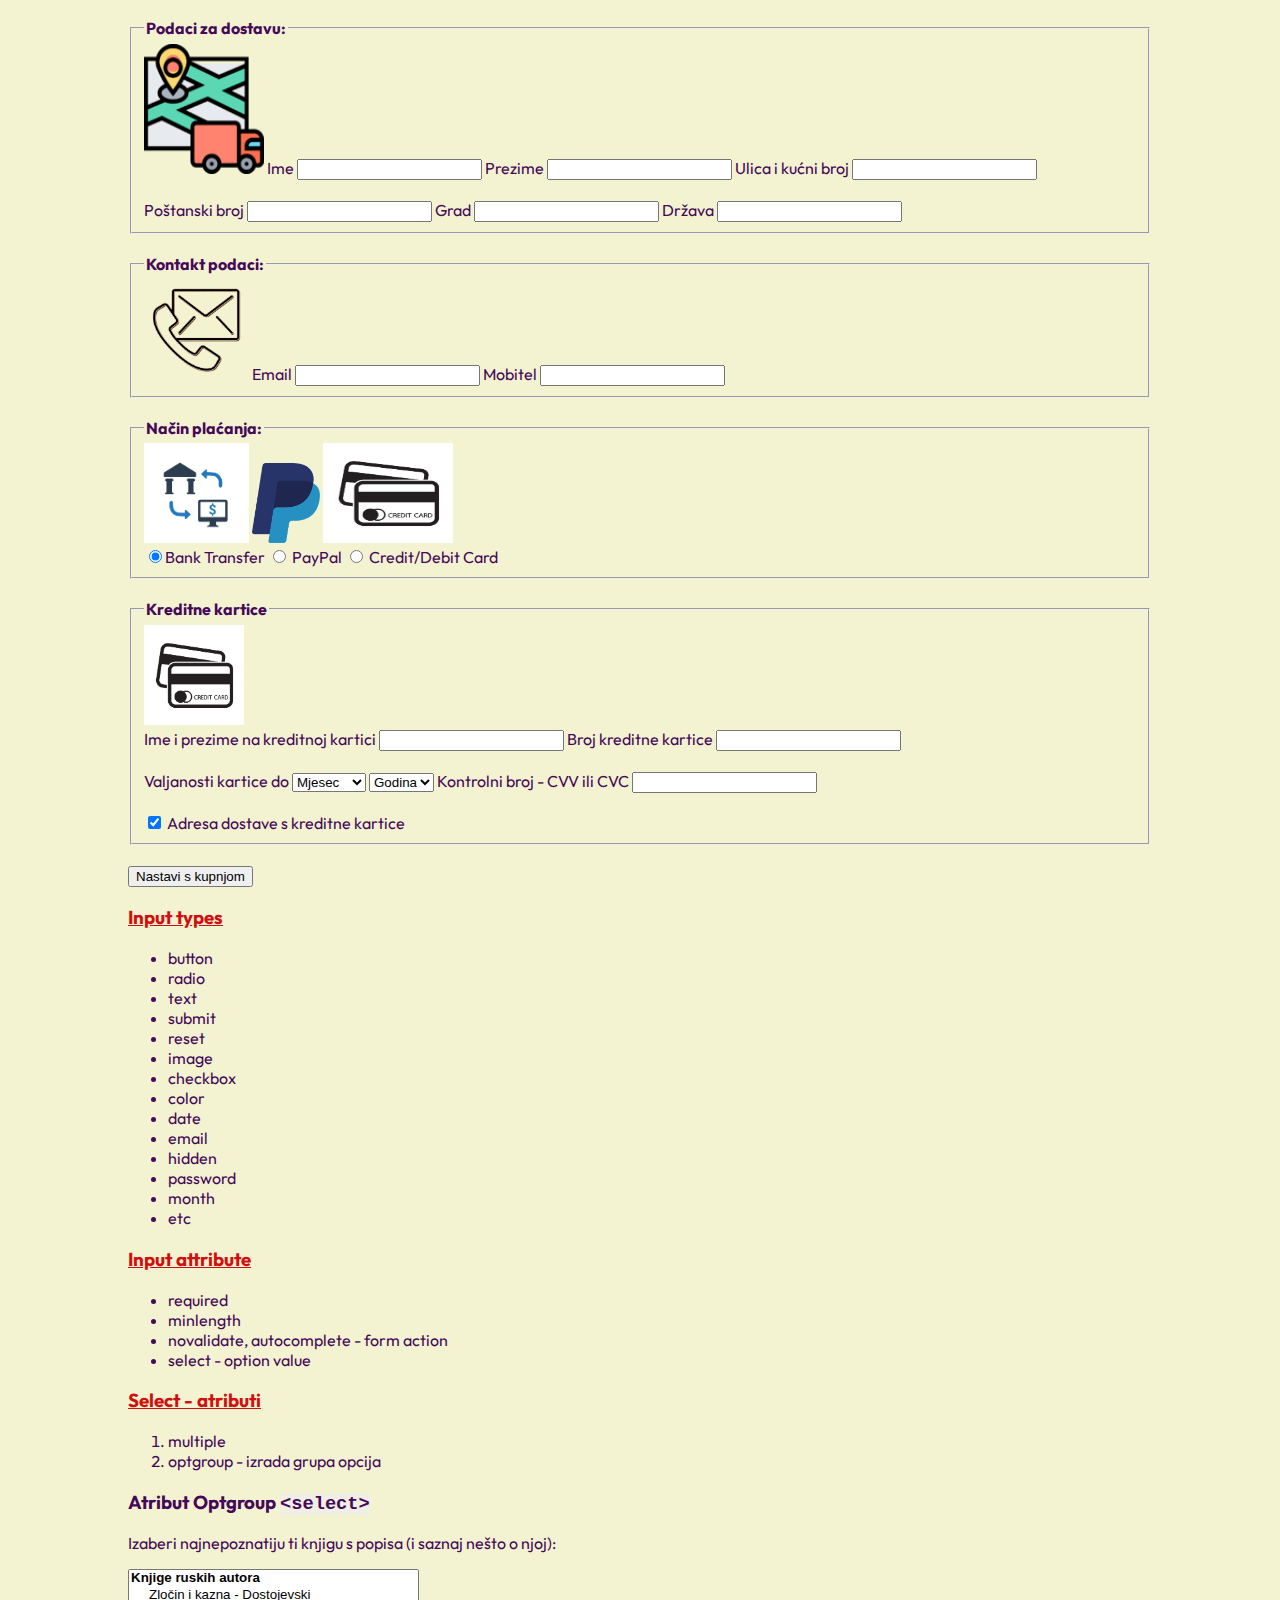
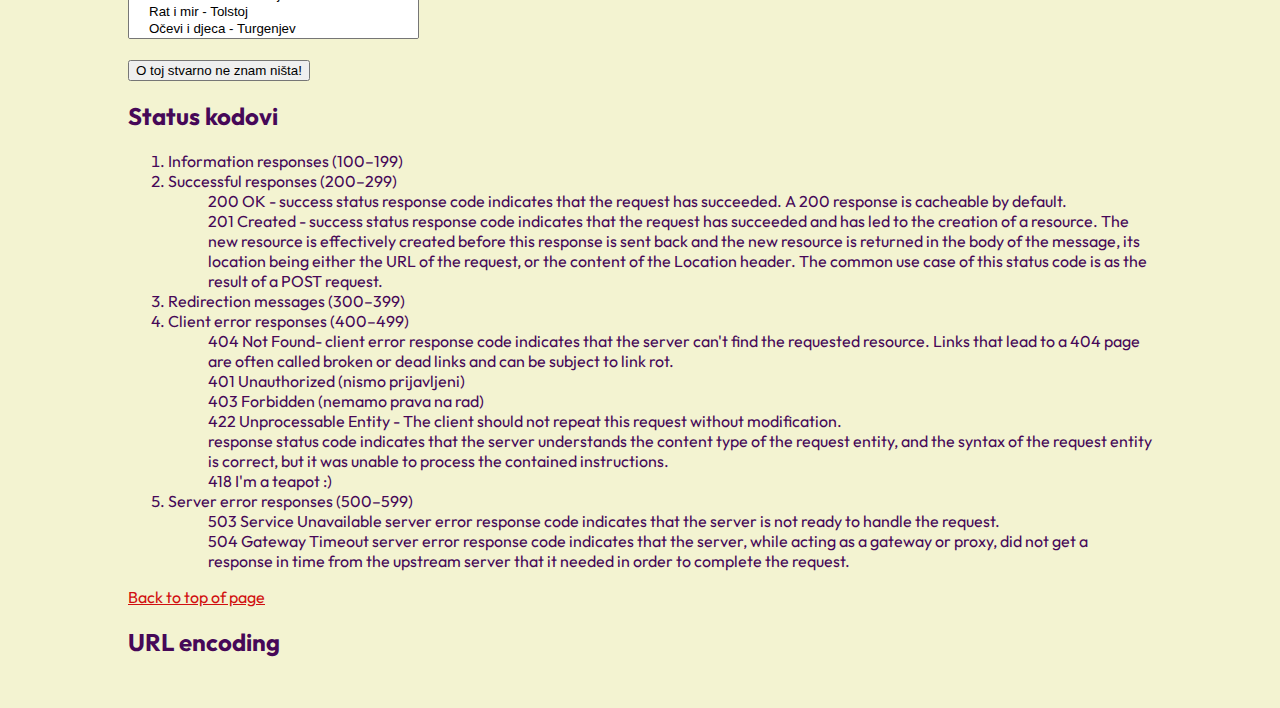
==== commit f30a9bdb: "01.12." ====
--- a/index.html
+++ b/index.html
@@ -13,21 +13,23 @@
         <link href="style.css" rel="stylesheet" />
     </head>
     <body>
+        <div class="wrapper"> 
         <header>
-            <ul>
-                <li>
-                    <a href="about.html">About</a>
-                </li>
-                <li>
-                    <a href="table.html">Table</a>
-                </li>
-                <li>
-                    <a href="cookbook-example/apple-pie.html">Apple pie</a>
-                </li>
-            </ul>
+            <nav>
+                <ul>
+                    <li><a href="about.html">About</a>
+                    </li>
+                    <li>
+                        <a href="table.html">Table</a>
+                    </li>
+                    <li>
+                        <a href="cookbook-example/apple-pie.html">Apple pie</a>
+                    </li>
+                </ul>
+            </nav>
         </header>
-        <div class="wrapper">        
-        <h1 id="glavni_naslov">This is my <span>frontend cheat sheet!</span></h1>
+               
+        <h1 id="glavni_naslov">This is my <span>frontend cheat sheet!</span></h1></header>
         <p>Visit my <a href="https://github.com/Diiiiiii" target="_blank">GitHub profile</a></p>
         <p>Get in touch, <a href="mailto:dijanaduran@gmail.com"> send a message</a></p>
         <p><a href="tel:+0994992272">Mobile Contact</a></p>
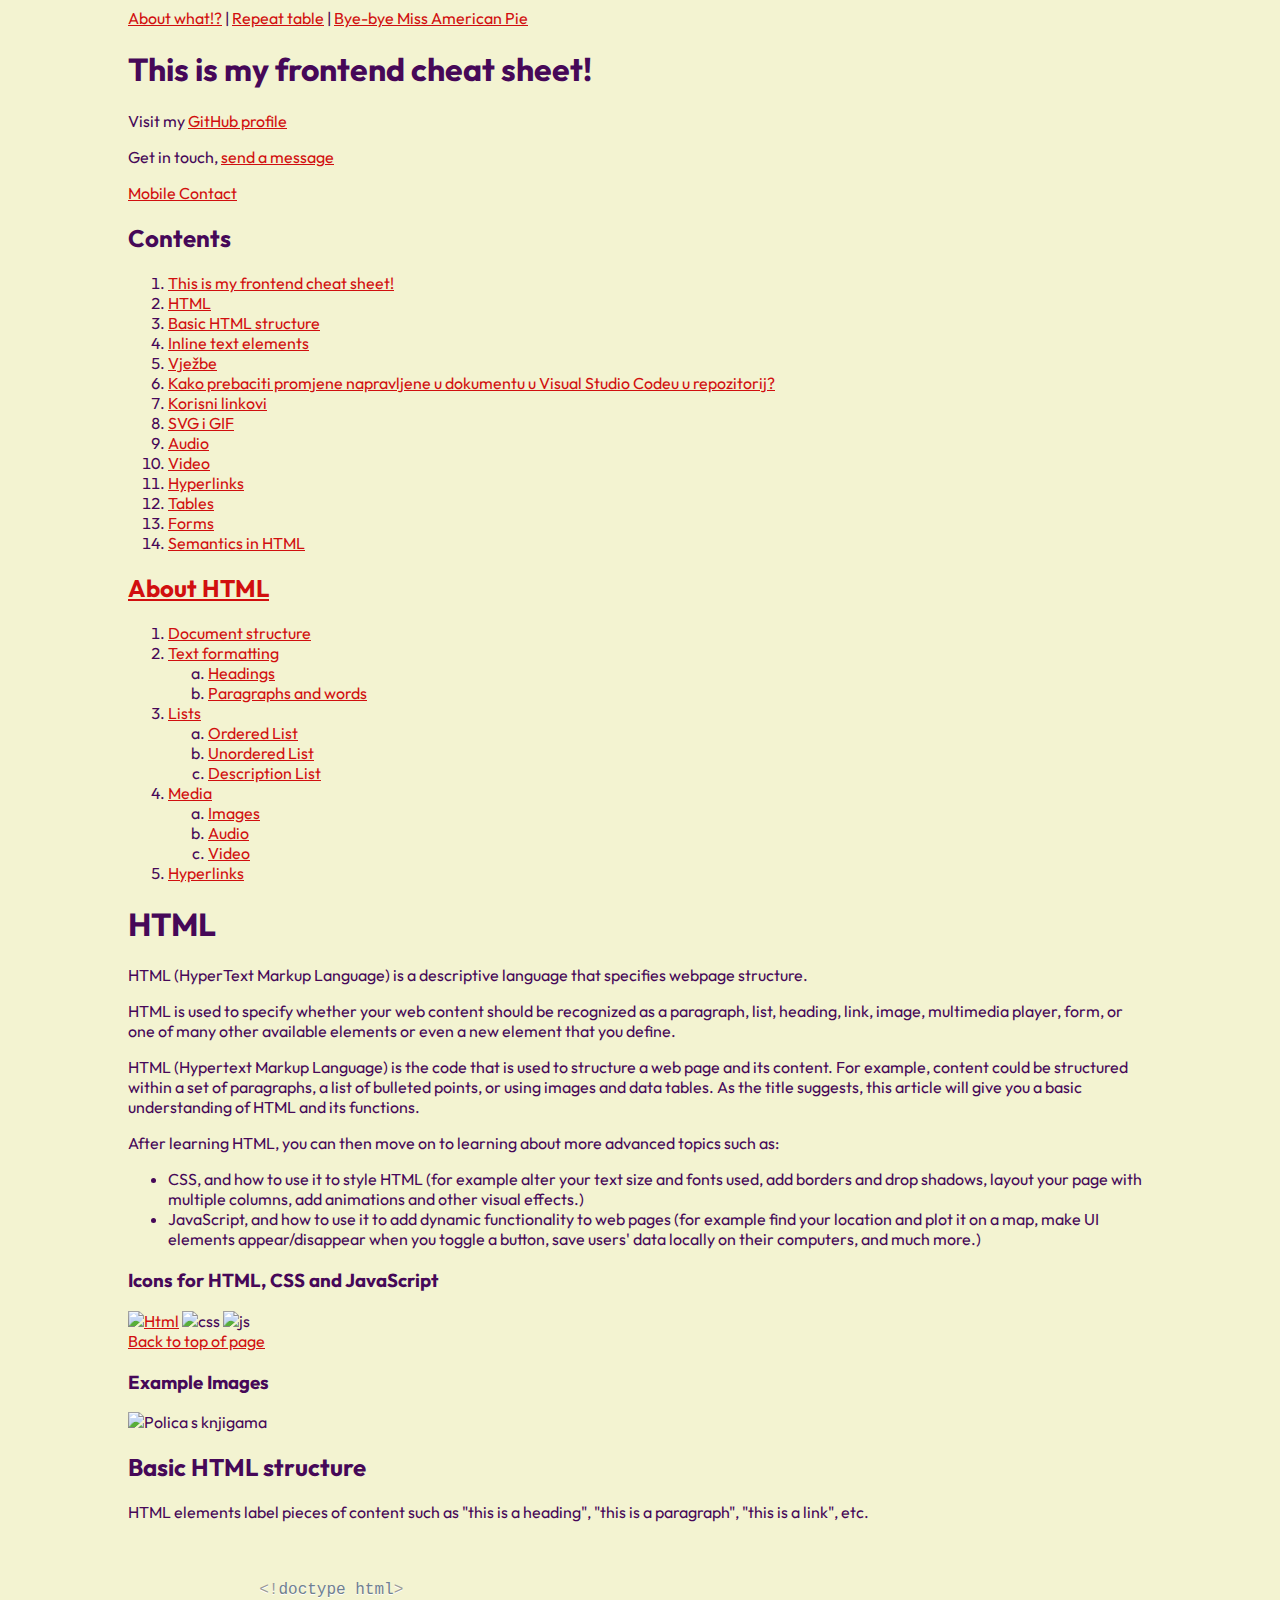
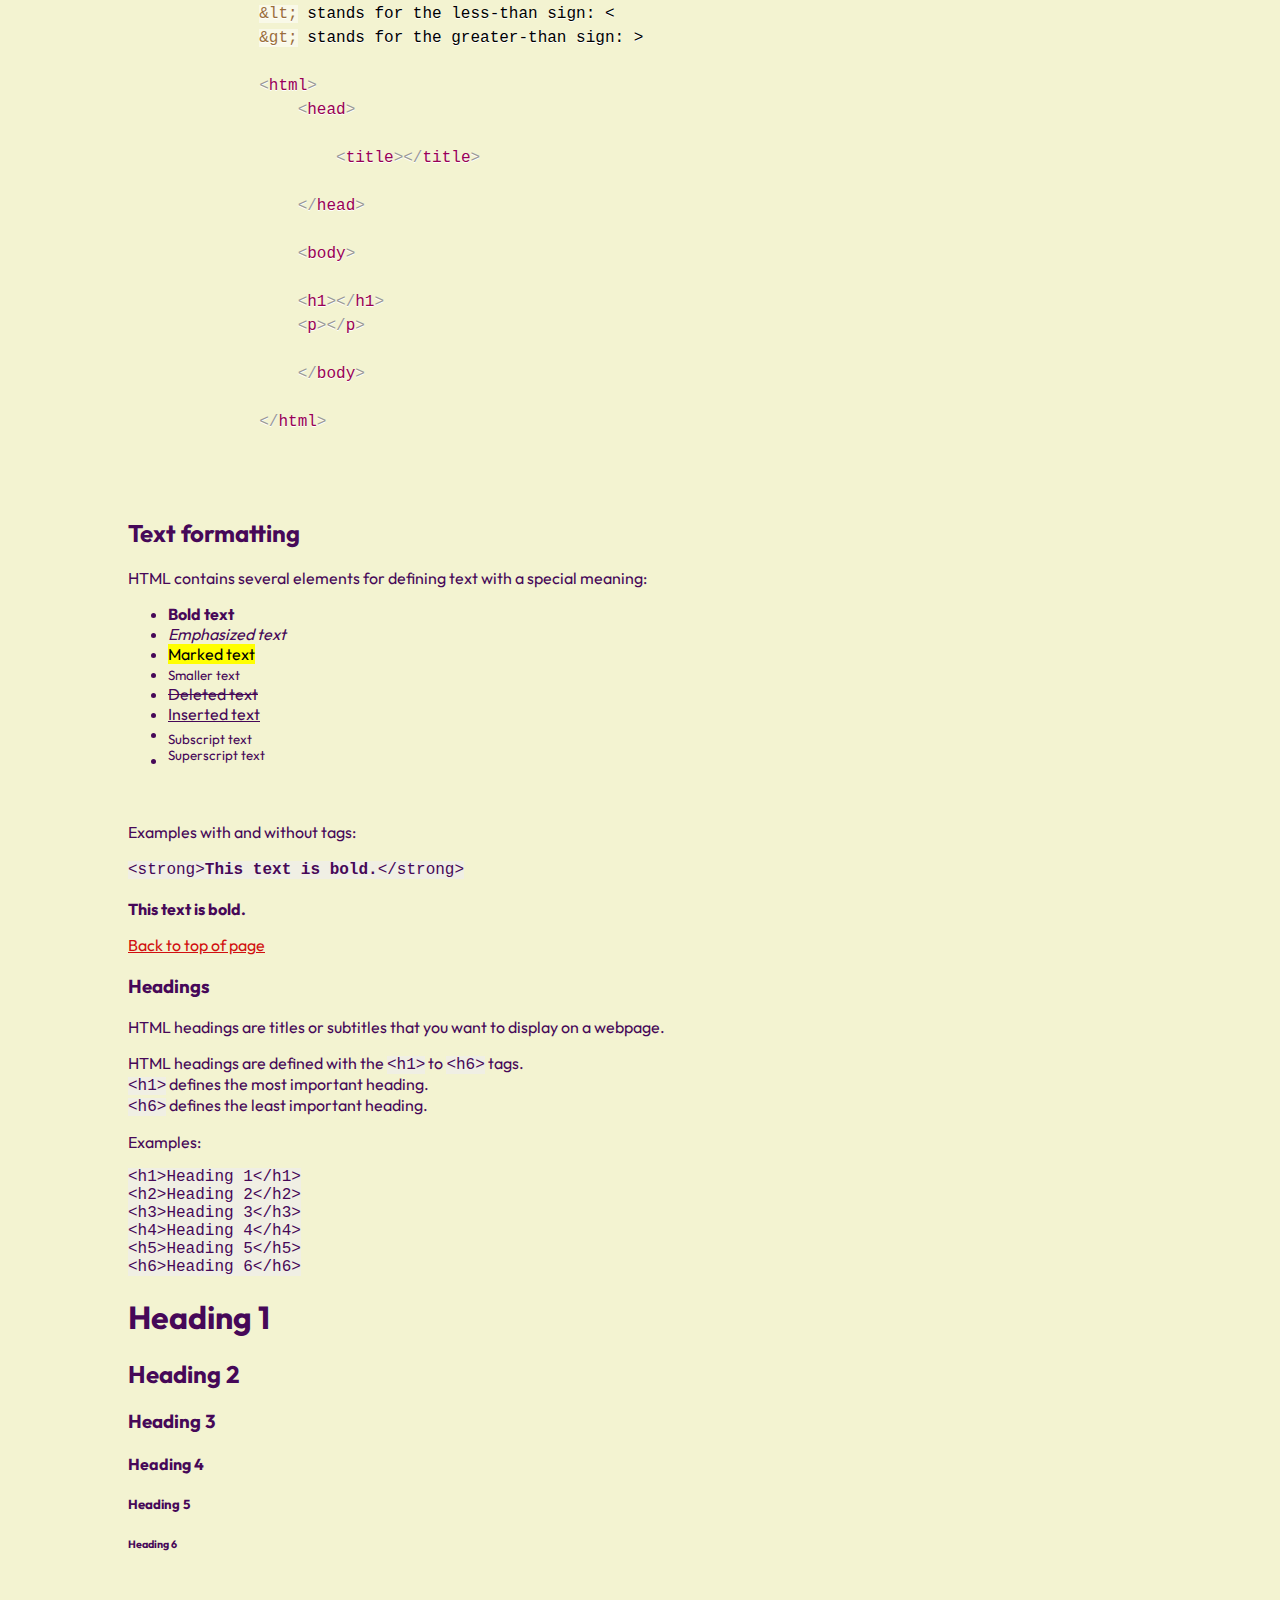
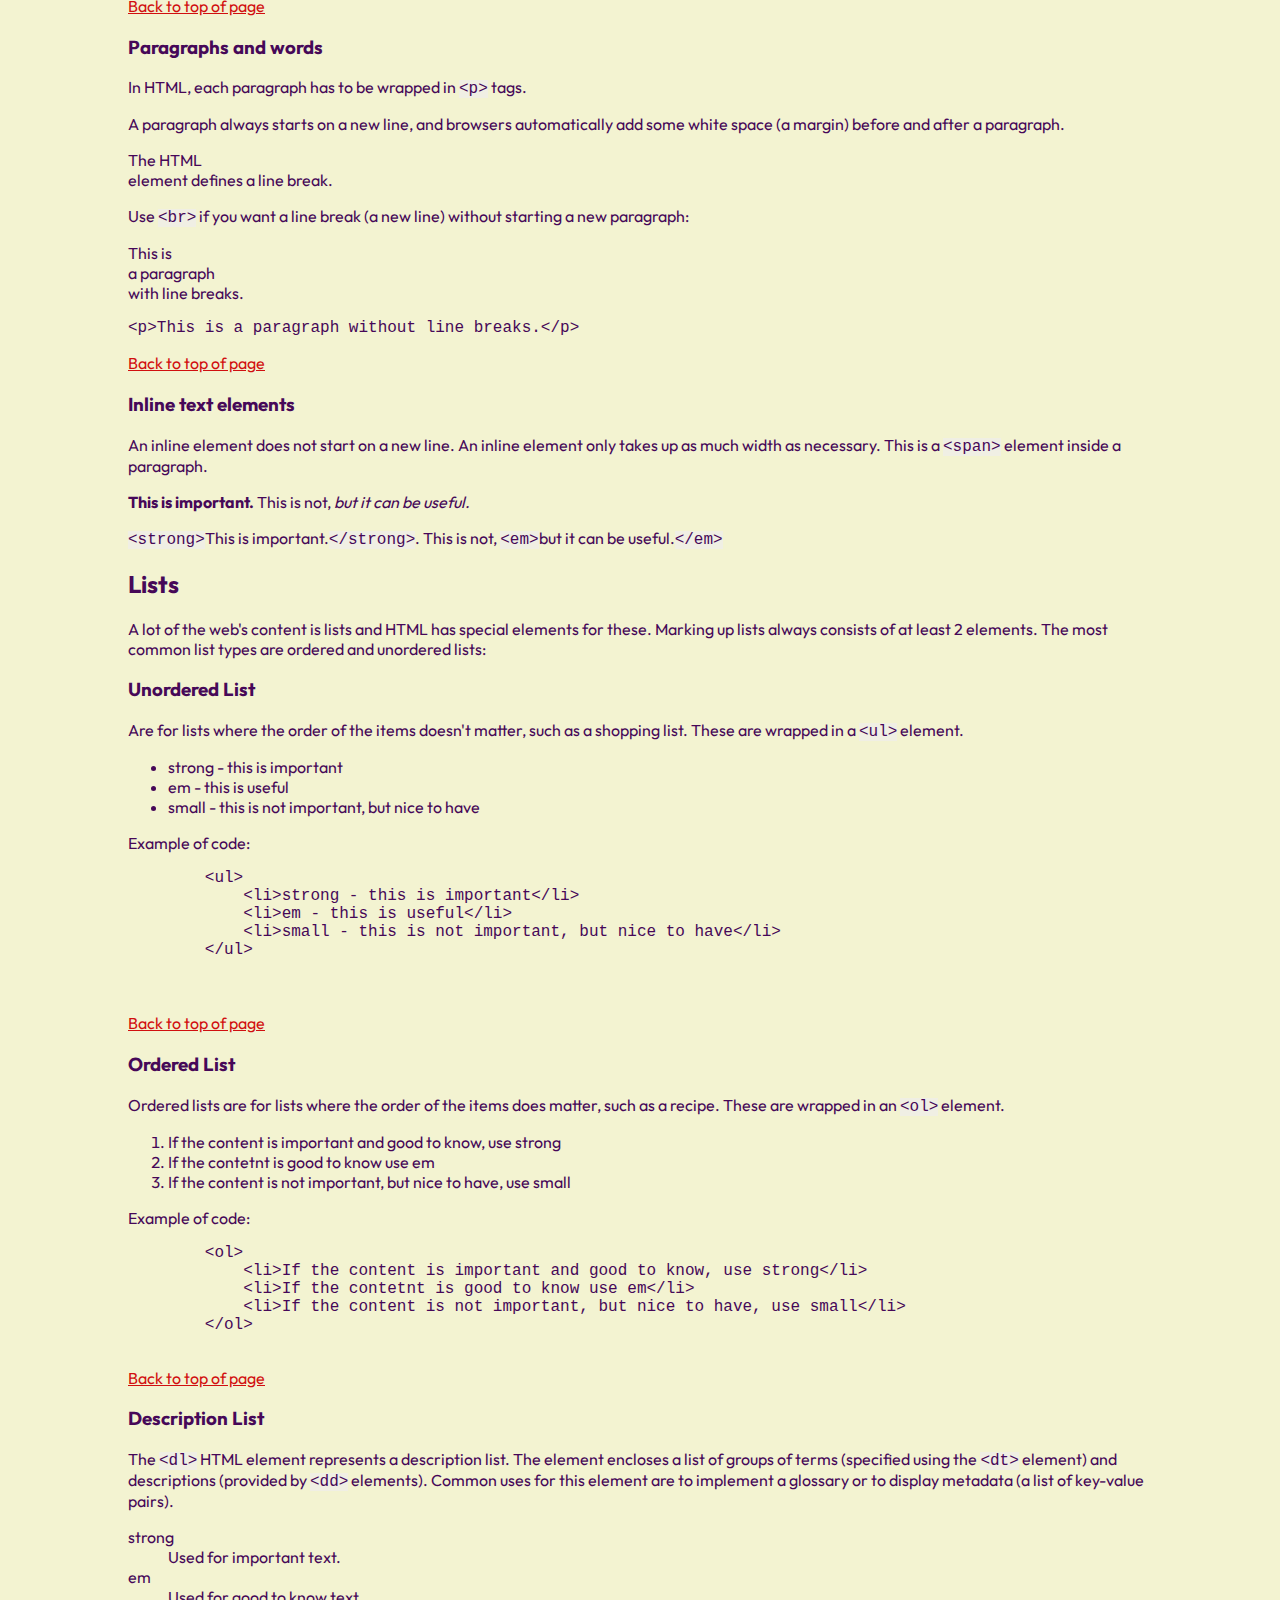
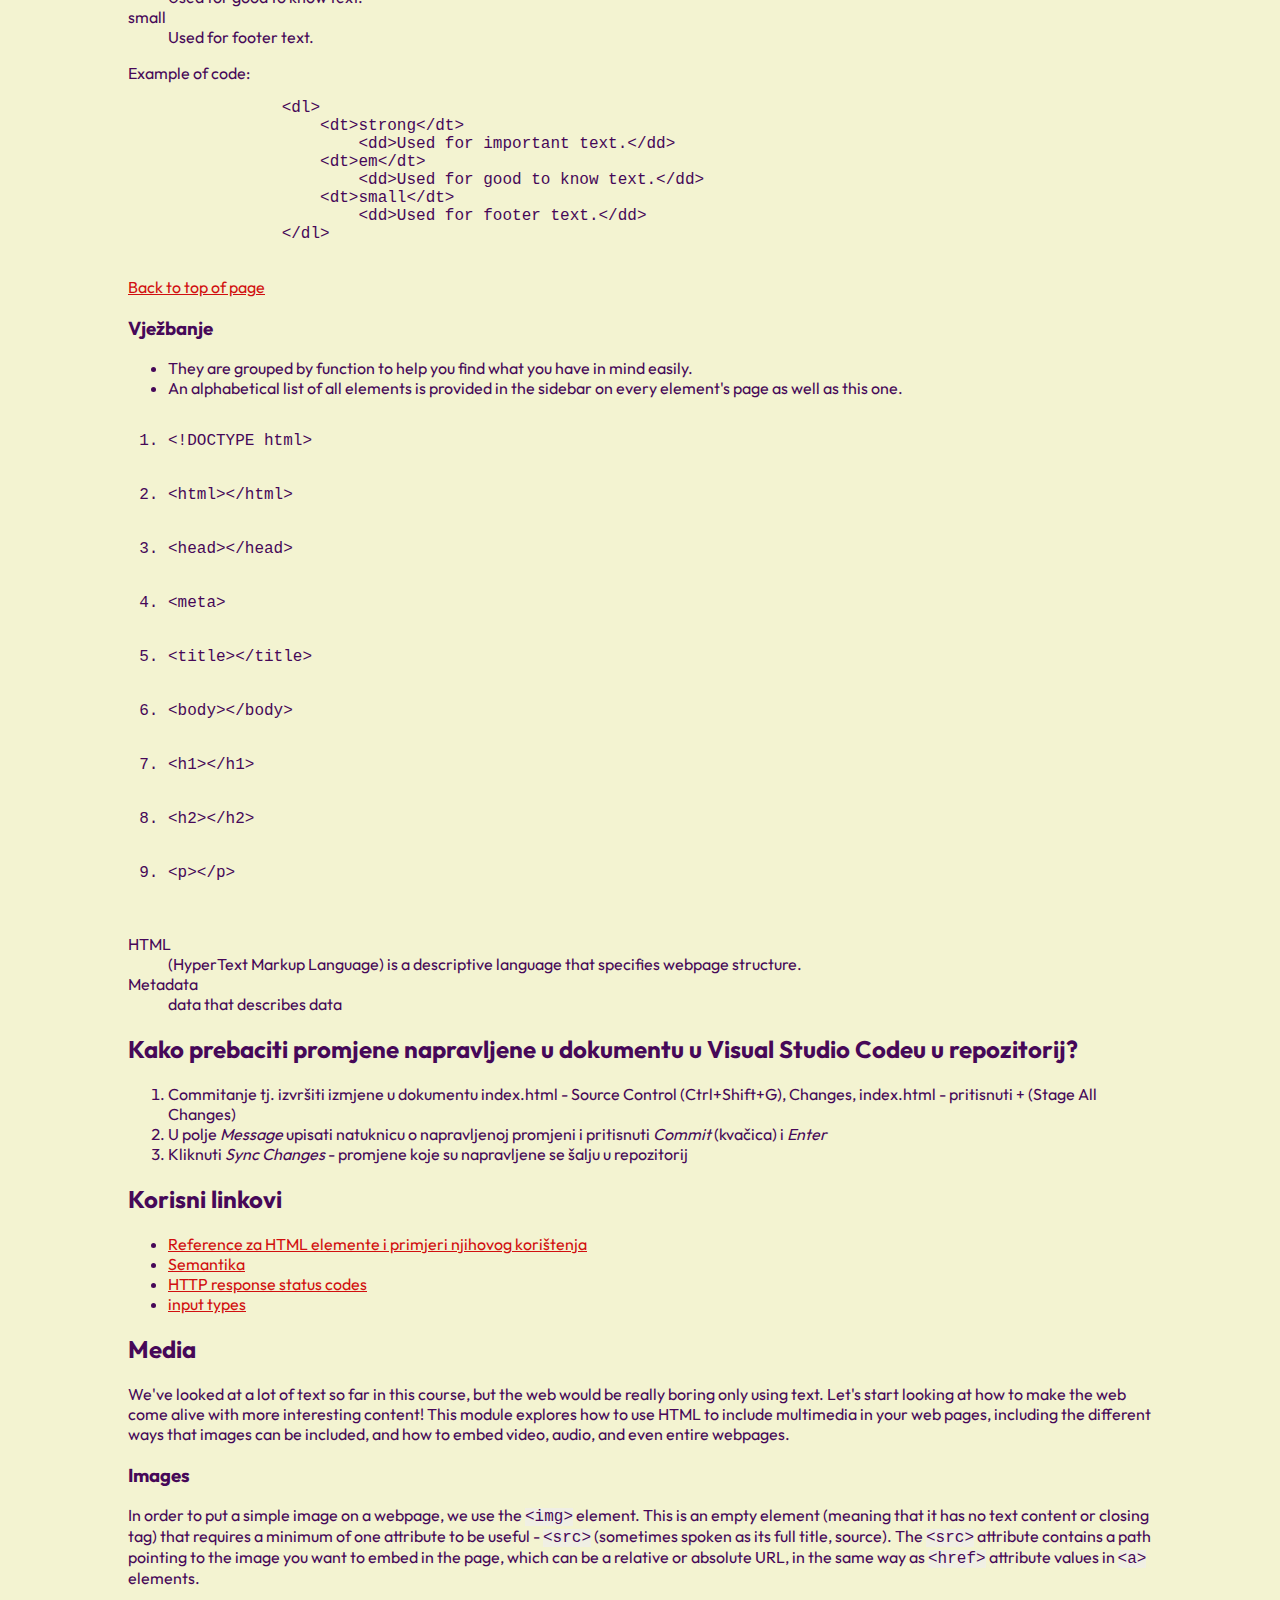
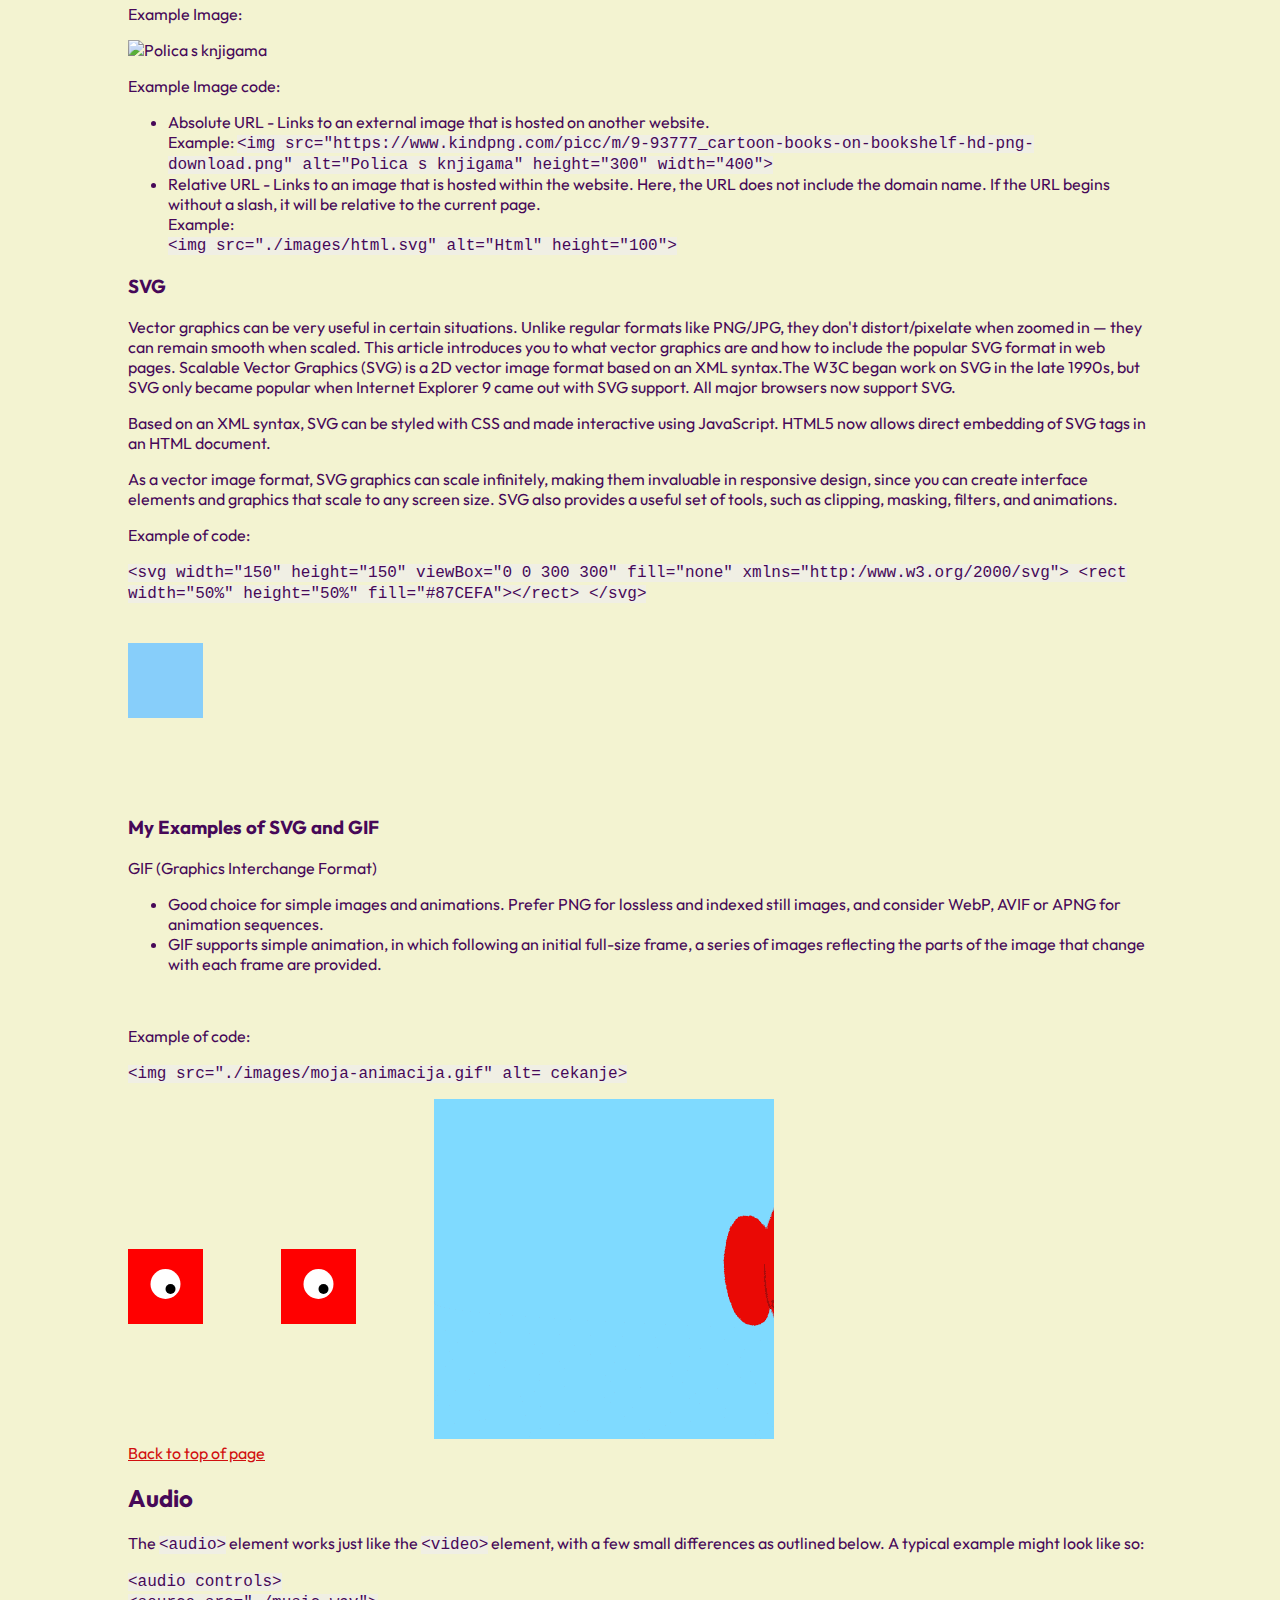
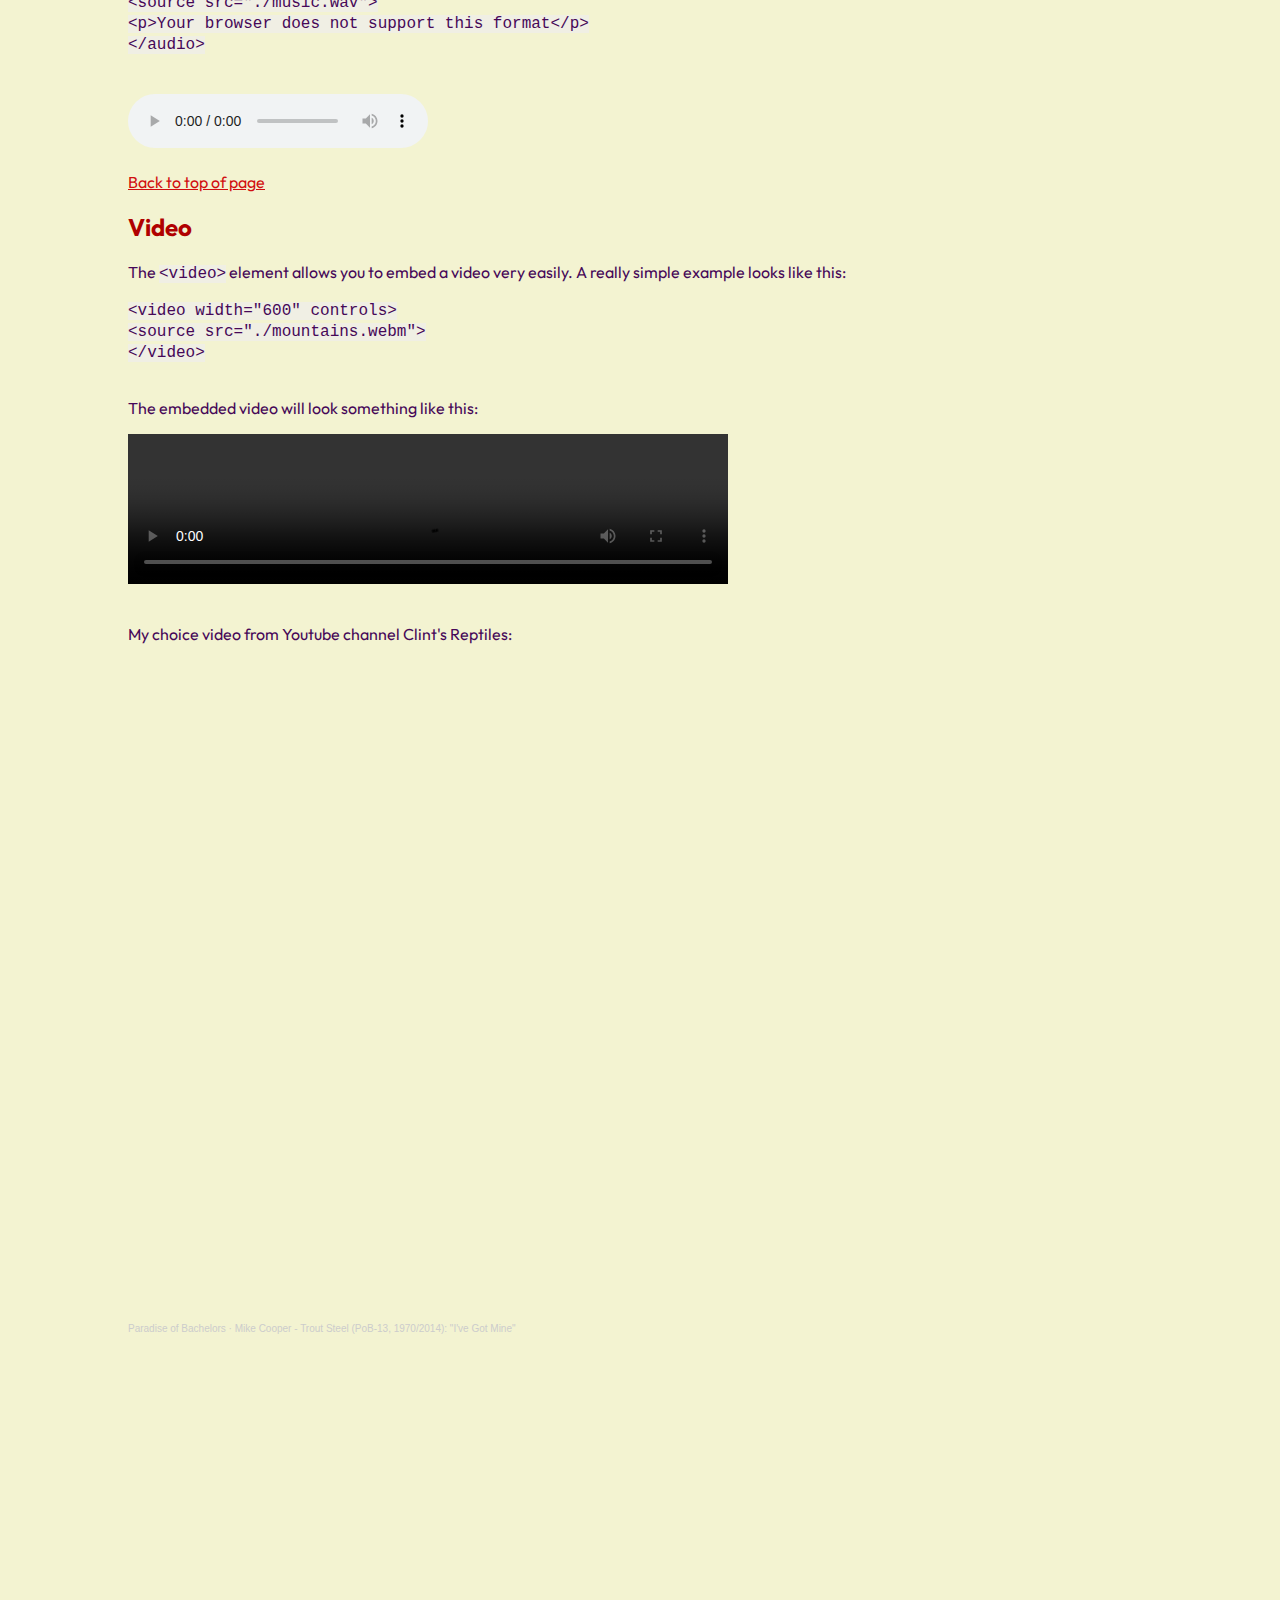
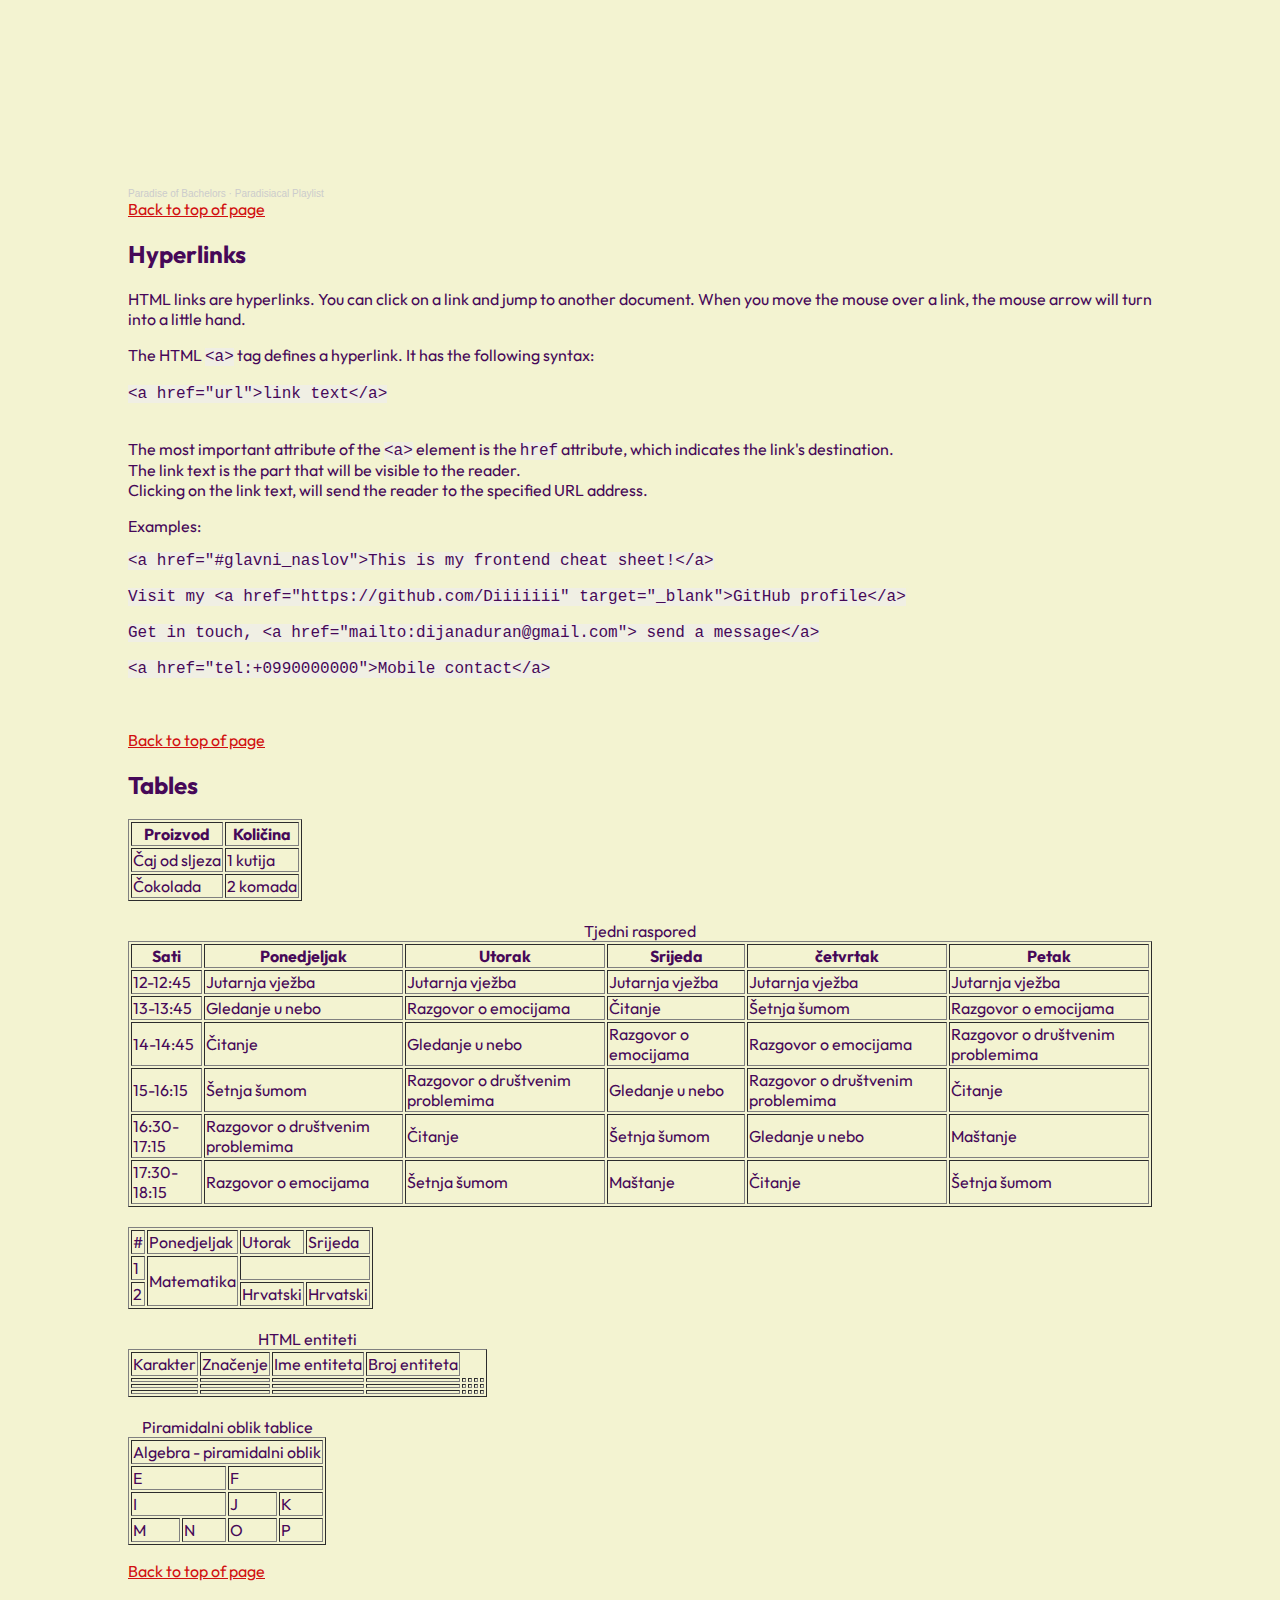
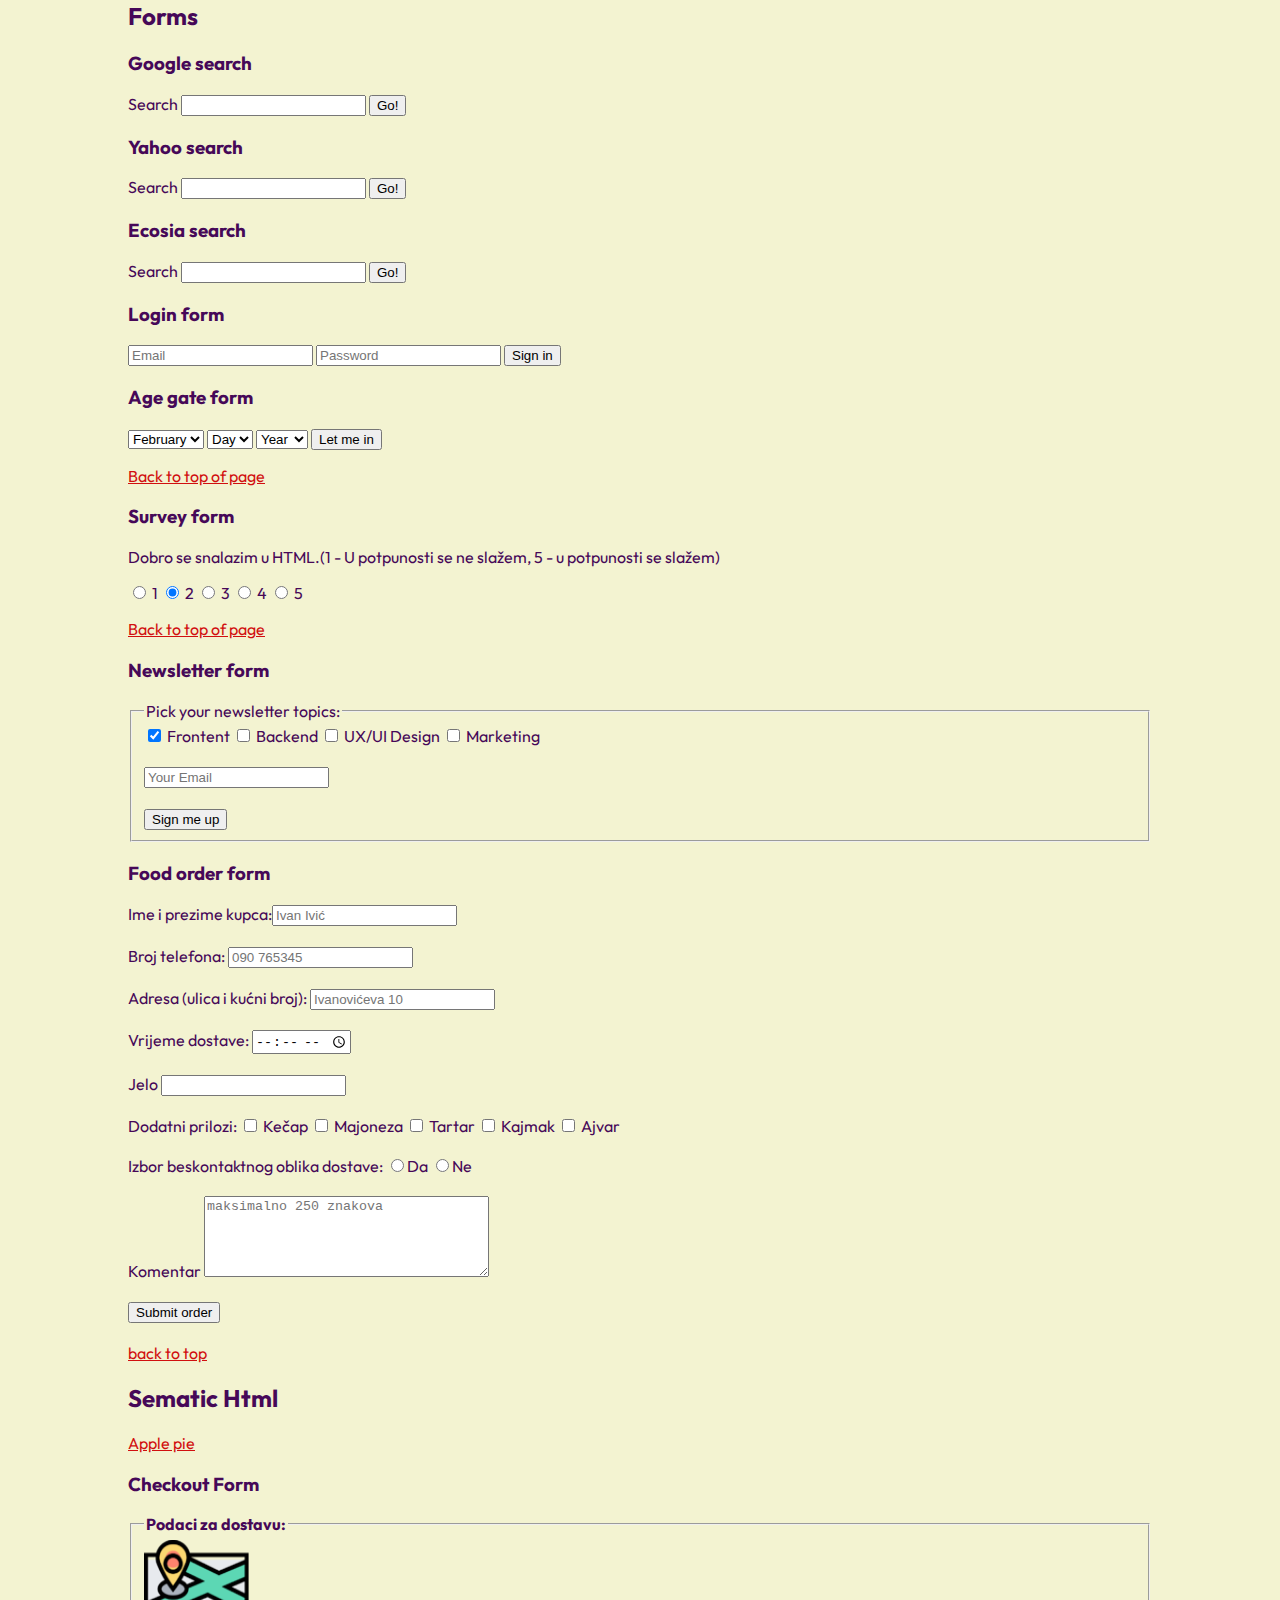
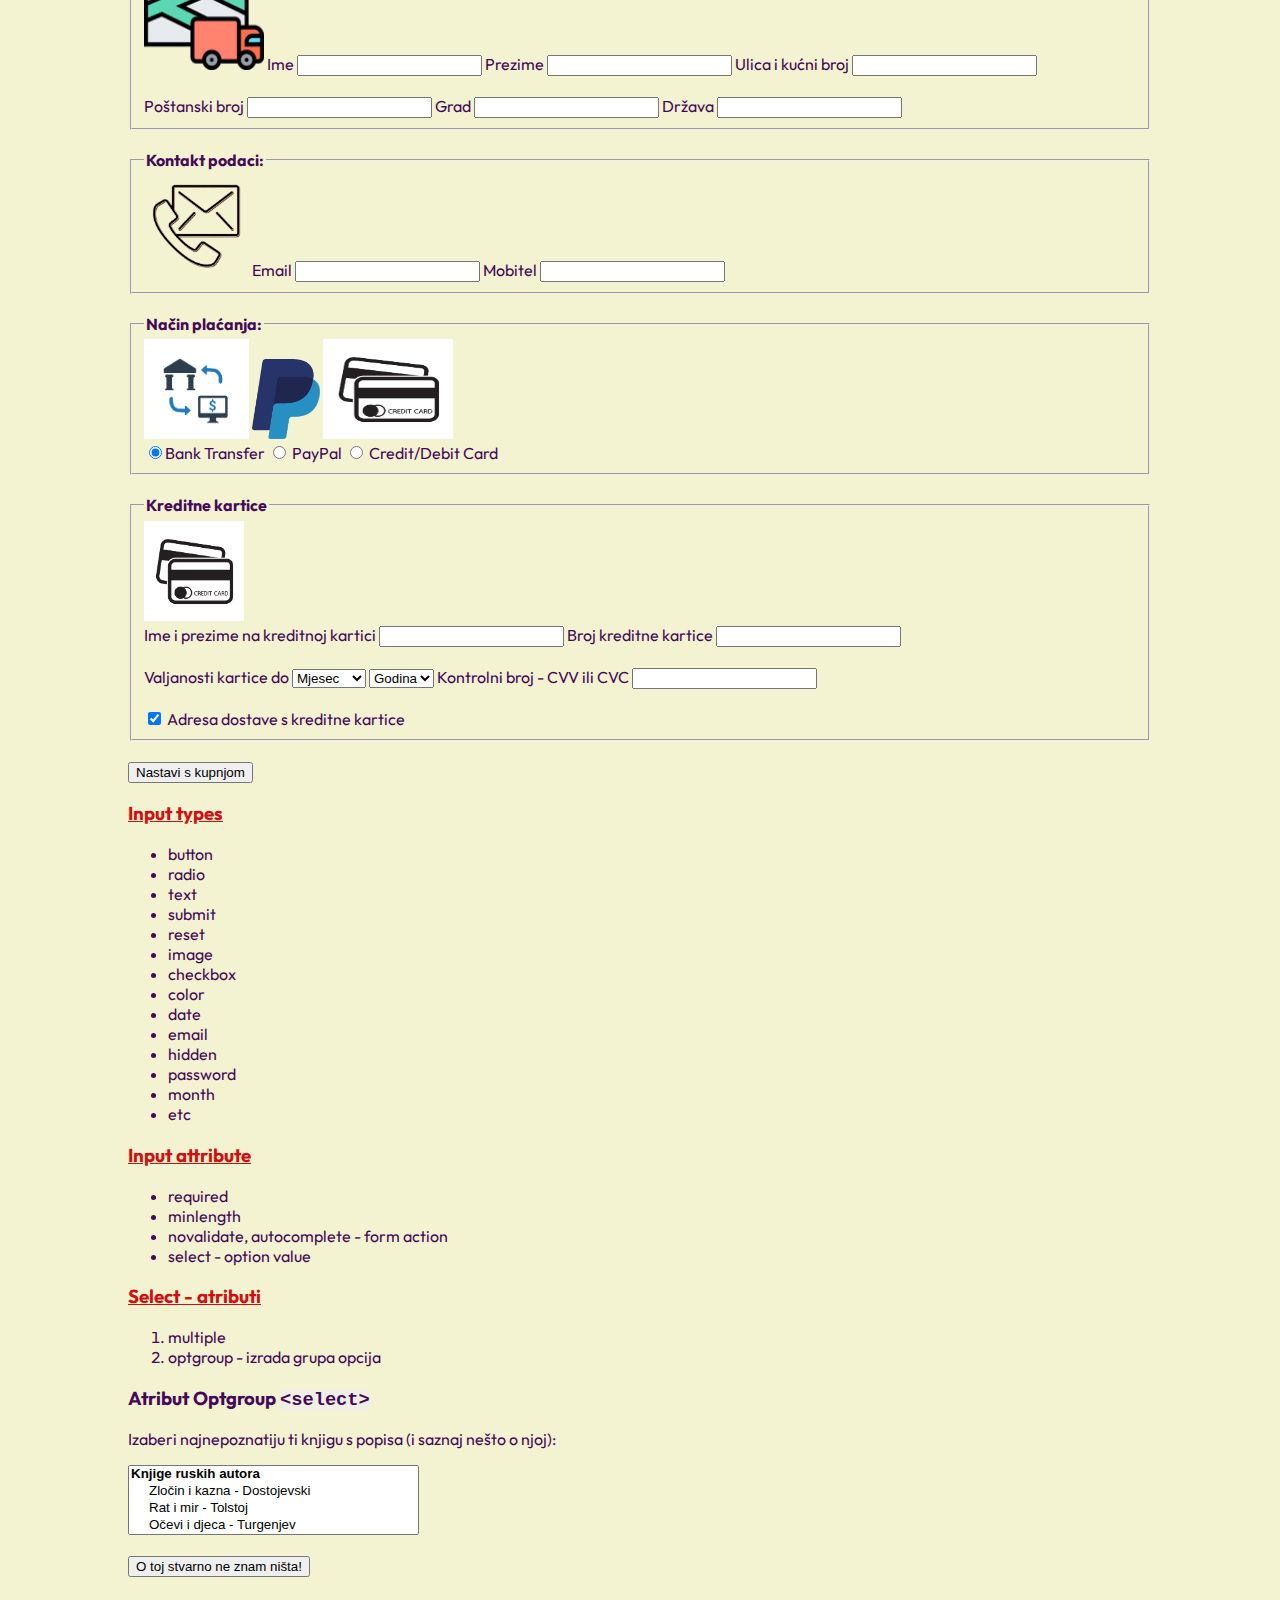
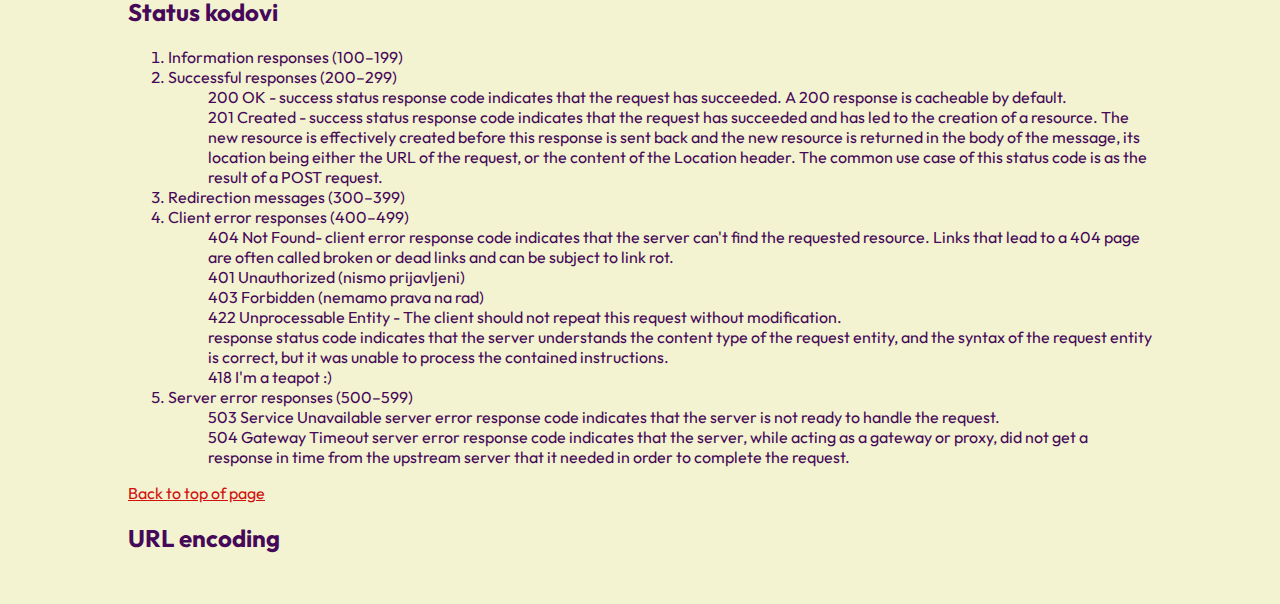
==== commit e356c07f: "01.12." ====
--- a/index.html
+++ b/index.html
@@ -16,16 +16,16 @@
         <div class="wrapper"> 
         <header>
             <nav>
-                <ul>
-                    <li><a href="about.html">About</a>
-                    </li>
-                    <li>
-                        <a href="table.html">Table</a>
-                    </li>
-                    <li>
-                        <a href="cookbook-example/apple-pie.html">Apple pie</a>
-                    </li>
-                </ul>
+                
+                    <a href="about.html">About what!?</a> |
+                   
+                    
+                        <a href="table.html">Repeat table</a> |
+                    
+                    
+                        <a href="cookbook-example/apple-pie.html">Bye-bye Miss American Pie</a> 
+                    
+                
             </nav>
         </header>
                
@@ -76,9 +76,6 @@
         </ol>
         <li><a href="#hyperlinks">Hyperlinks</a></li>
     </ol>
-
-    
-        <br><br>
         
         <h1 id="html">HTML</h1>
         <p>HTML (HyperText Markup Language) is a descriptive language that specifies webpage structure.</p>
